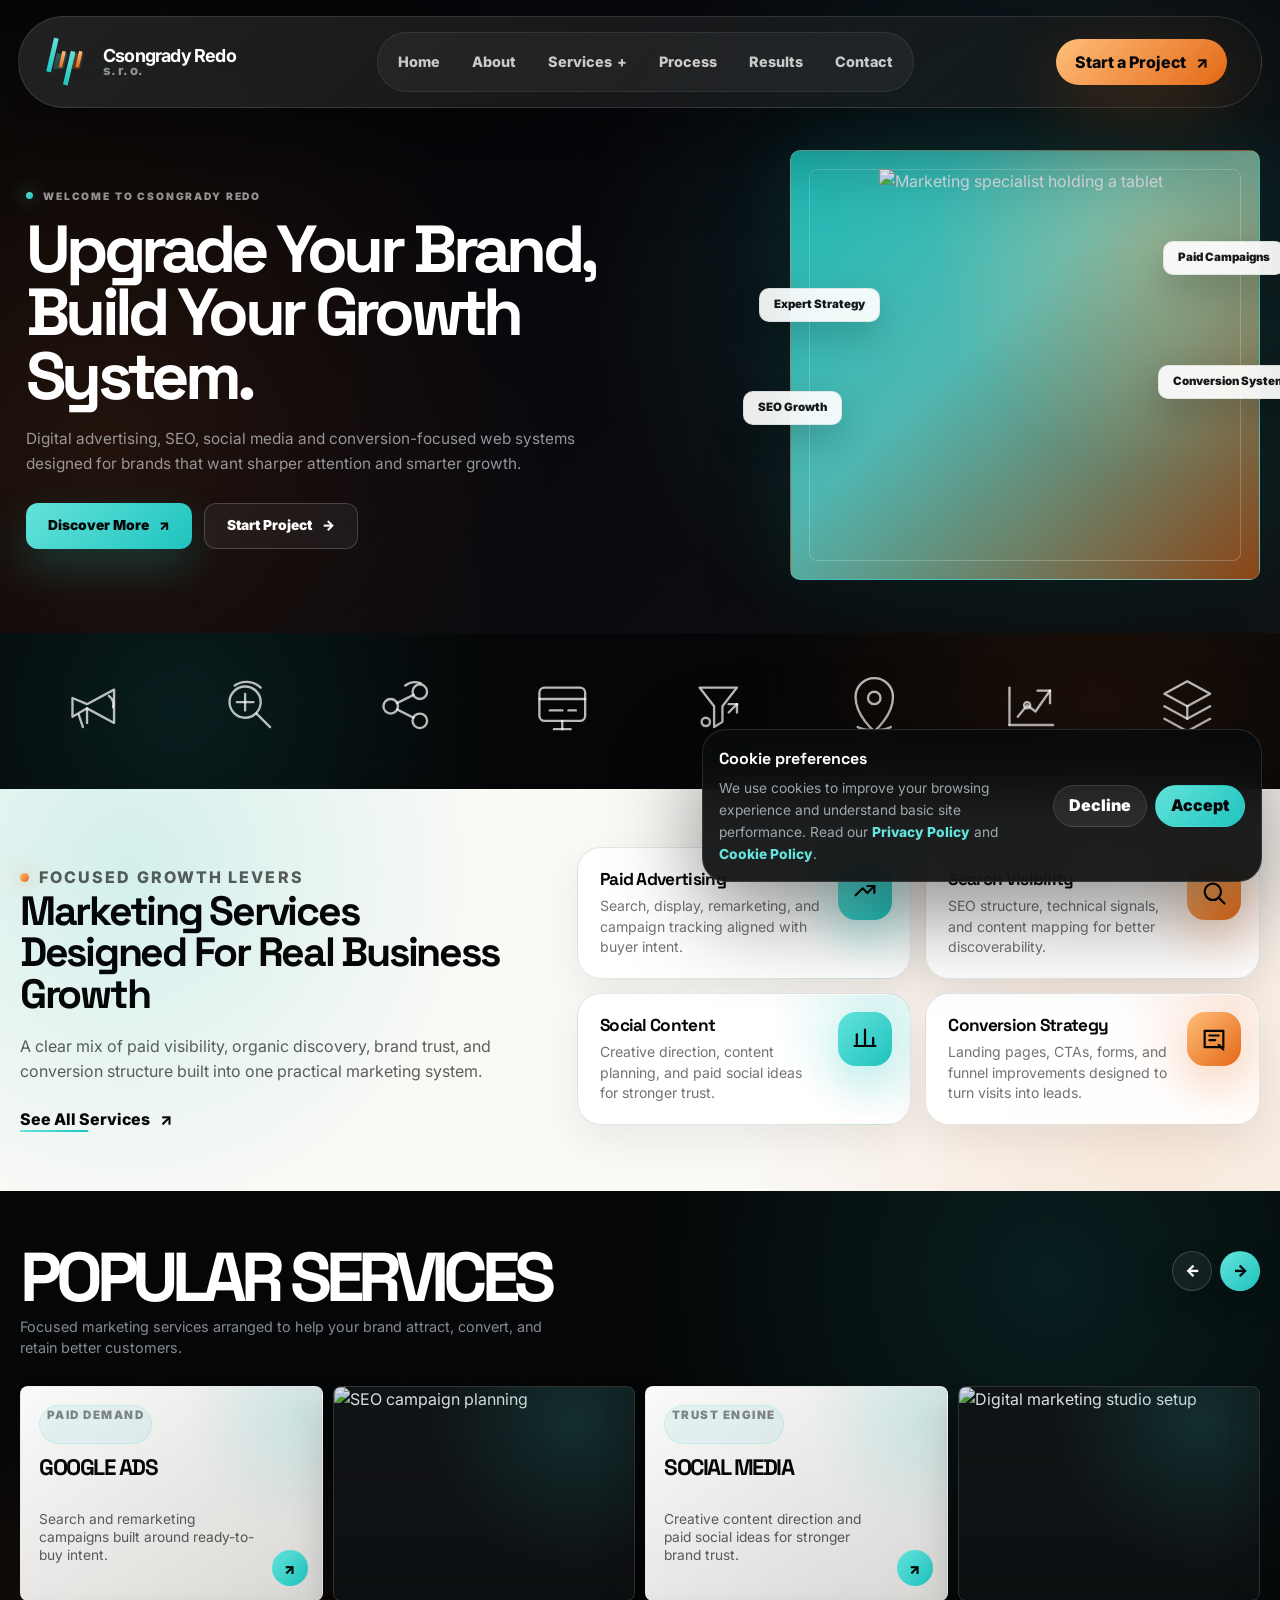
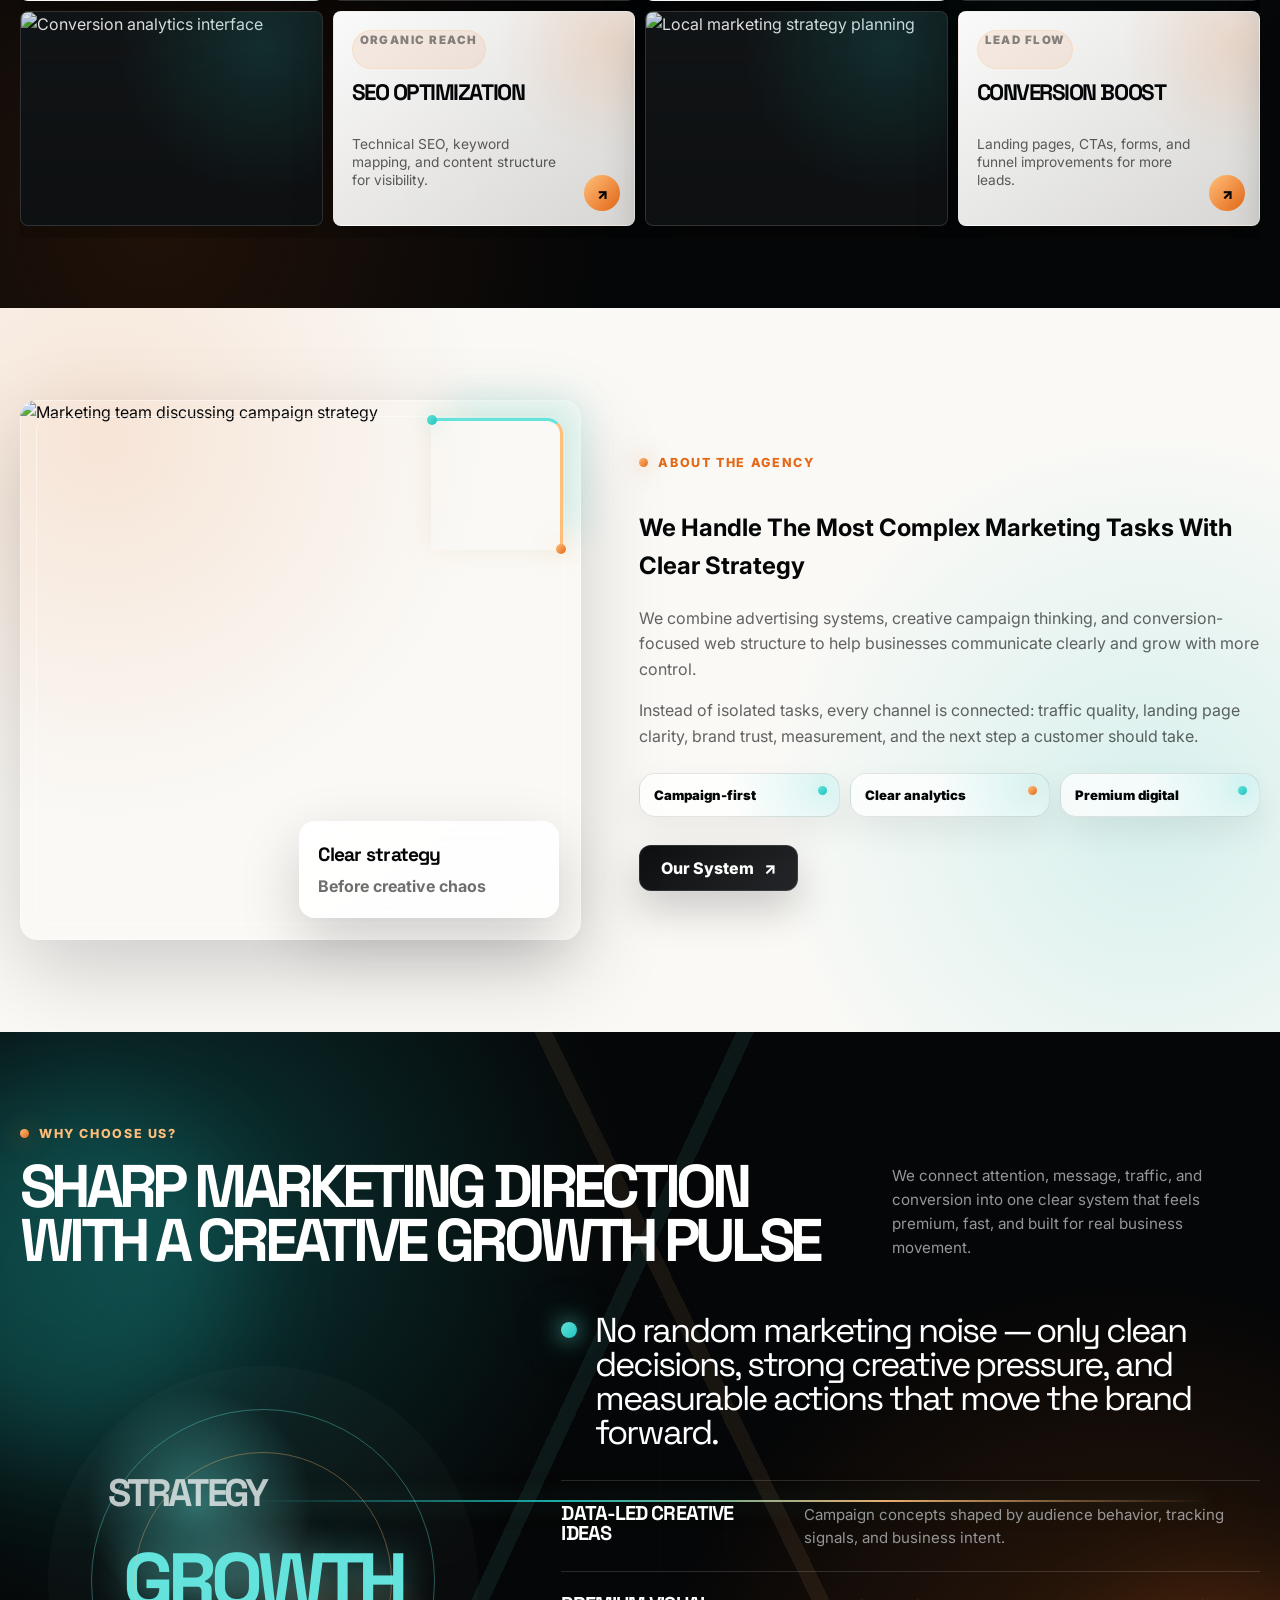
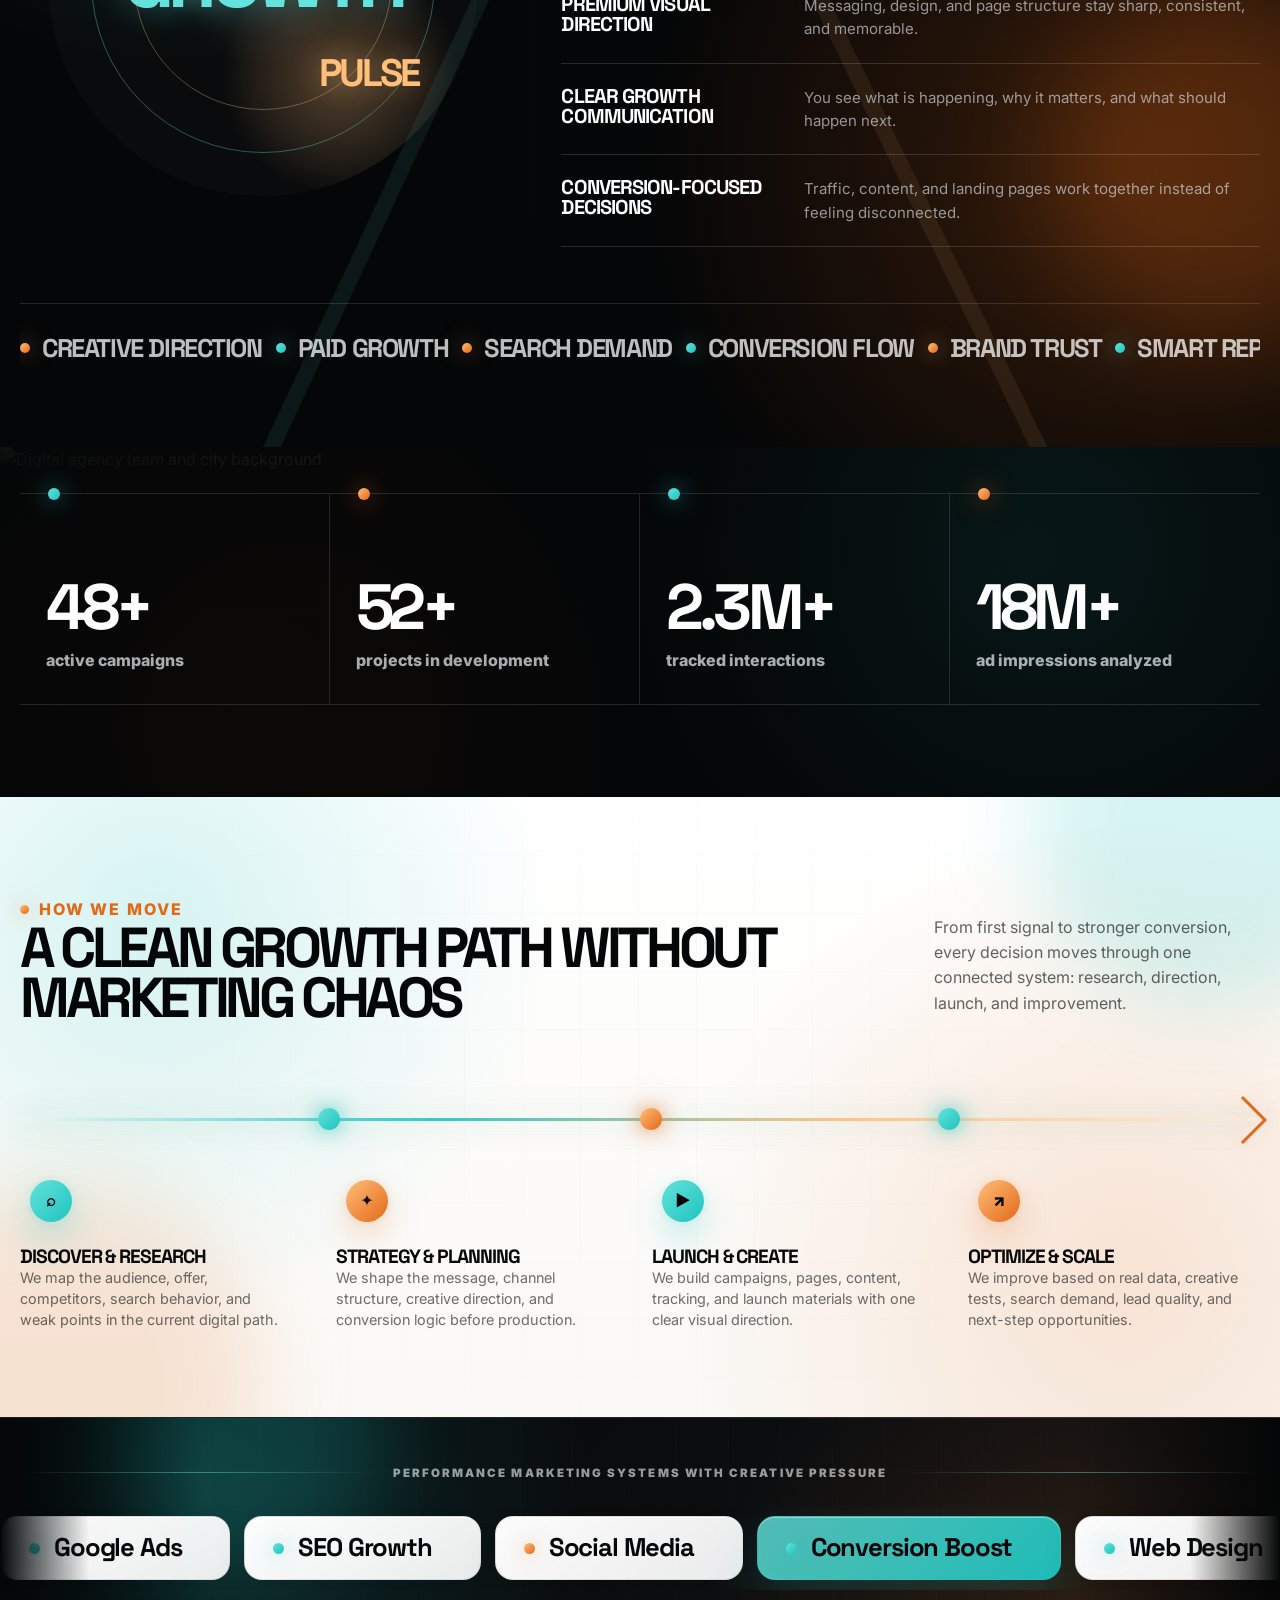
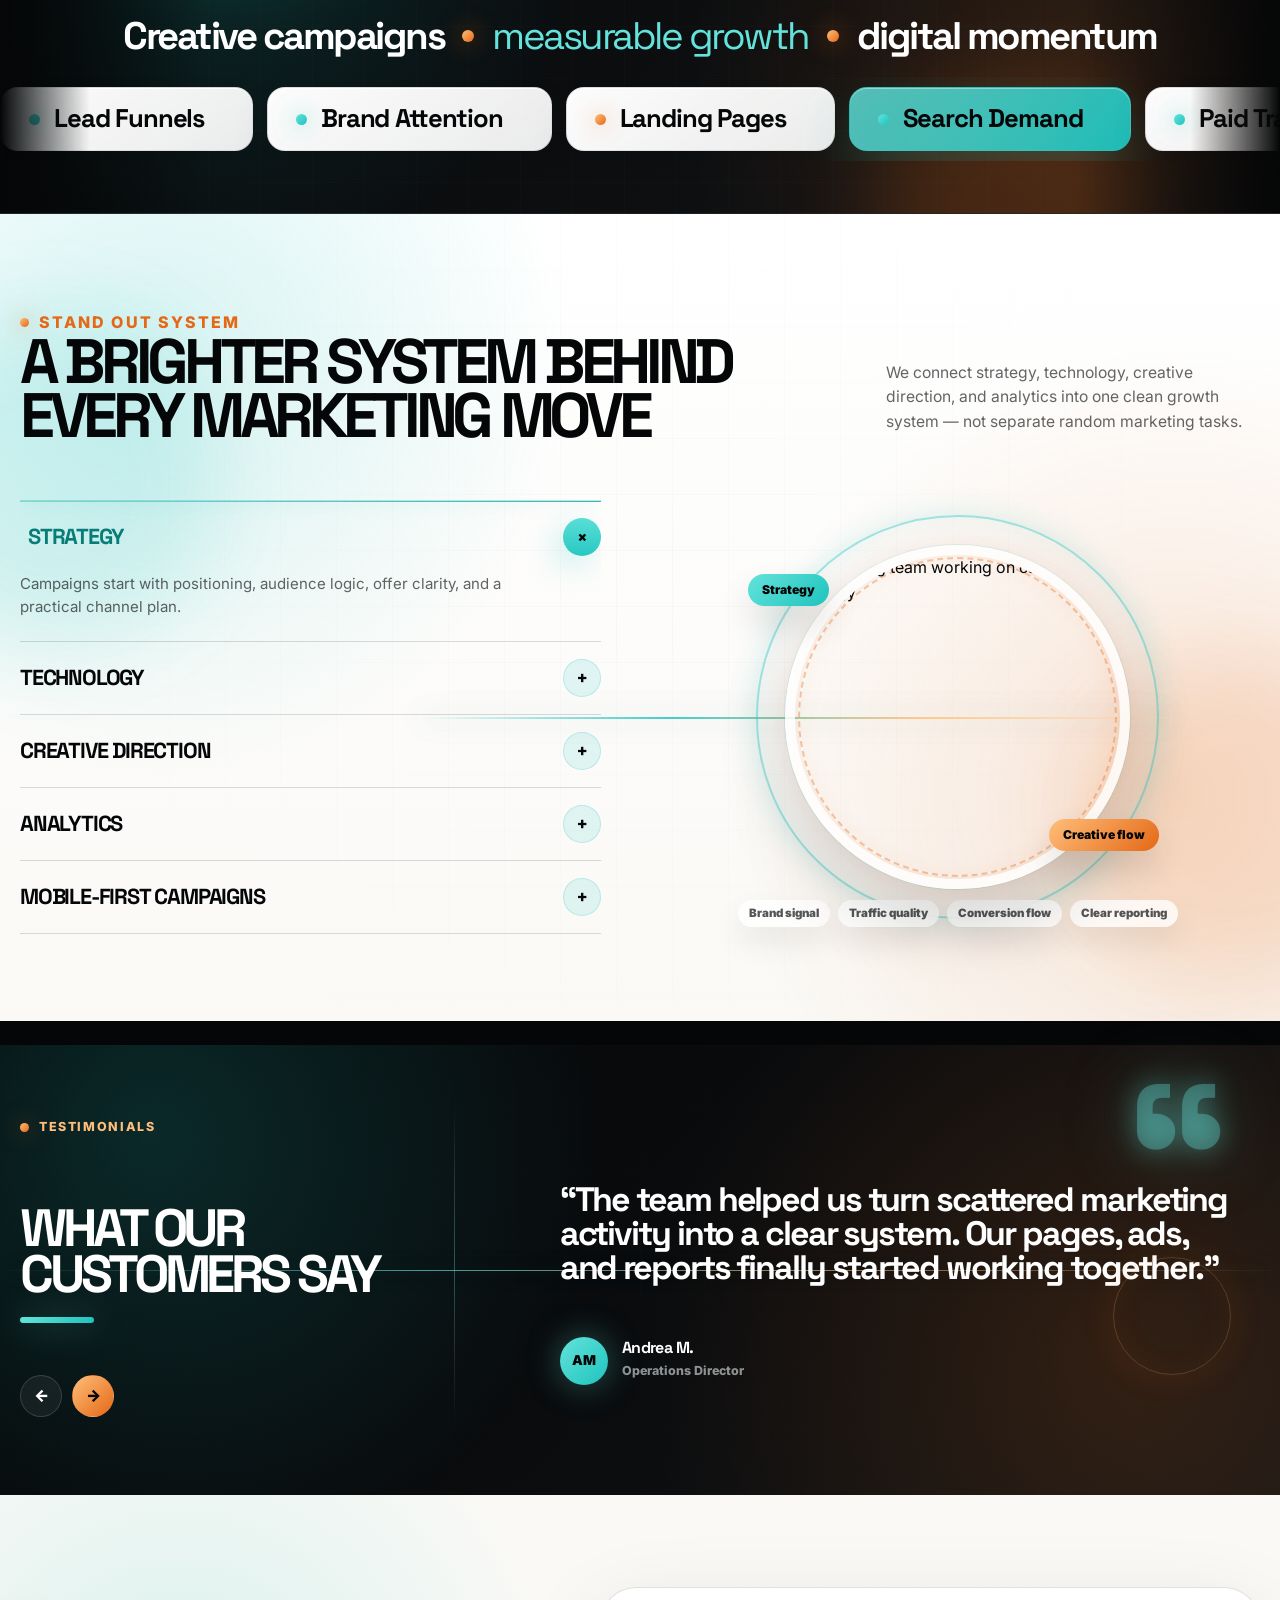
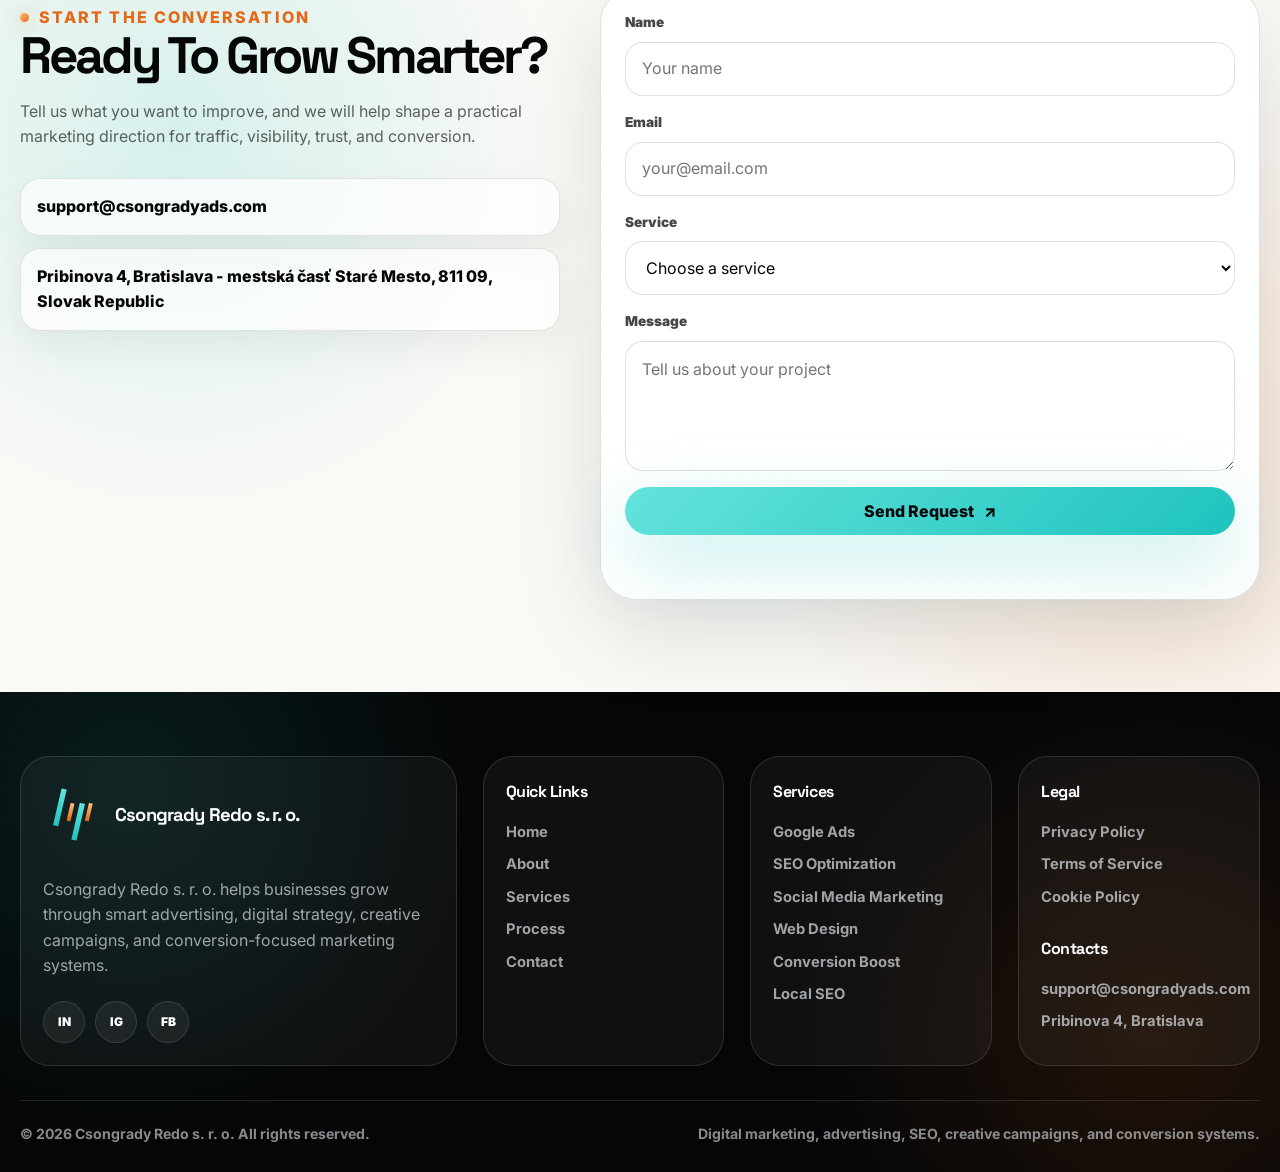
==== index.html @ 8fb8f72d "+" ====
<!DOCTYPE html>
<html lang="en">

<head>
    <meta charset="UTF-8" />
    <meta name="viewport" content="width=device-width, initial-scale=1.0" />

    <title>Csongrady Redo s. r. o. | Digital Marketing & Advertising Agency</title>

    <meta name="description"
        content="Csongrady Redo s. r. o. helps businesses grow through digital marketing, advertising, SEO, social media, web design, conversion optimization, and local SEO." />

    <link rel="icon" href="assets/icons/favicon.svg" type="image/svg+xml" />

    <link rel="preconnect" href="https://fonts.googleapis.com" />
    <link rel="preconnect" href="https://fonts.gstatic.com" crossorigin />
    <link
        href="https://fonts.googleapis.com/css2?family=Inter:wght@400;500;600;700;800&family=Space+Grotesk:wght@600;700&display=swap"
        rel="stylesheet" />

    <link rel="stylesheet" href="assets/css/home.css" />
    <script src="assets/js/home.js" defer></script>
</head>

<body>
    <a class="home-skip-link" href="#main-content">Skip to content</a>

    <header class="home-header" data-header>
        <div class="home-header__inner">
            <a class="home-logo" href="index.html" aria-label="Csongrady Redo home">
                <span class="home-logo__mark" aria-hidden="true">
                    <svg viewBox="0 0 260 260" fill="none" xmlns="http://www.w3.org/2000/svg">
                        <defs>
                            <linearGradient id="logoMintA" x1="0" y1="0" x2="0" y2="1">
                                <stop offset="0%" stop-color="#63E3DB" />
                                <stop offset="100%" stop-color="#1FC3BE" />
                            </linearGradient>
                            <linearGradient id="logoOrangeA" x1="0" y1="0" x2="0" y2="1">
                                <stop offset="0%" stop-color="#FFBE7A" />
                                <stop offset="100%" stop-color="#E46816" />
                            </linearGradient>
                            <linearGradient id="logoGlassMintA" x1="0" y1="0" x2="1" y2="1">
                                <stop offset="0%" stop-color="#63E3DB" stop-opacity="0.34" />
                                <stop offset="100%" stop-color="#1FC3BE" stop-opacity="0.12" />
                            </linearGradient>
                            <linearGradient id="logoGlassOrangeA" x1="0" y1="0" x2="1" y2="1">
                                <stop offset="0%" stop-color="#FFBE7A" stop-opacity="0.34" />
                                <stop offset="100%" stop-color="#E46816" stop-opacity="0.12" />
                            </linearGradient>
                        </defs>

                        <path d="M78 97H120L106 158H64L78 97Z" fill="url(#logoGlassMintA)" />
                        <path d="M142 97H184L170 158H128L142 97Z" fill="url(#logoGlassOrangeA)" />
                        <rect x="67" y="34" width="19" height="136" rx="2" fill="url(#logoMintA)"
                            transform="rotate(13 67 34)" />
                        <rect x="100" y="86" width="14" height="66" rx="2" fill="url(#logoOrangeA)"
                            transform="rotate(13 100 86)" />
                        <rect x="133" y="86" width="19" height="136" rx="2" fill="url(#logoMintA)"
                            transform="rotate(13 133 86)" />
                        <rect x="166" y="86" width="14" height="66" rx="2" fill="url(#logoOrangeA)"
                            transform="rotate(13 166 86)" />
                    </svg>
                </span>

                <span class="home-logo__text">
                    <strong>Csongrady Redo</strong>
                    <small>s. r. o.</small>
                </span>
            </a>

            <nav class="home-nav" aria-label="Main navigation">
                <a href="index.html">Home</a>
                <a href="#about">About</a>

                <div class="home-nav__dropdown" data-dropdown>
                    <a href="#services" class="home-nav__dropdown-link" aria-label="View services">
                        Services
                        <span aria-hidden="true">+</span>
                    </a>

                    <div class="home-nav__dropdown-menu" aria-label="Services submenu">
                        <a href="google-ads.html">Google Ads</a>
                        <a href="seo-optimization.html">SEO Optimization</a>
                        <a href="social-media-marketing.html">Social Media Marketing</a>
                        <a href="web-design.html">Web Design</a>
                        <a href="conversion-boost.html">Conversion Boost</a>
                        <a href="local-seo.html">Local SEO</a>
                    </div>
                </div>

                <a href="#process">Process</a>
                <a href="#results">Results</a>
                <a href="#contact">Contact</a>
            </nav>

            <a class="home-header__cta" href="#contact">
                Start a Project
                <span aria-hidden="true">↗</span>
            </a>

            <button class="home-burger" type="button" data-menu-open aria-label="Open mobile menu">
                <span></span>
                <span></span>
            </button>
        </div>
    </header>

    <div class="home-mobile-menu" data-mobile-menu aria-hidden="true">
        <div class="home-mobile-menu__panel">
            <div class="home-mobile-menu__top">
                <a class="home-mobile-logo" href="index.html" aria-label="Csongrady Redo home">
                    <span class="home-mobile-logo__mark" aria-hidden="true">
                        <svg viewBox="0 0 260 260" fill="none" xmlns="http://www.w3.org/2000/svg">
                            <defs>
                                <linearGradient id="mobileLogoMintA" x1="0" y1="0" x2="0" y2="1">
                                    <stop offset="0%" stop-color="#63E3DB" />
                                    <stop offset="100%" stop-color="#1FC3BE" />
                                </linearGradient>
                                <linearGradient id="mobileLogoOrangeA" x1="0" y1="0" x2="0" y2="1">
                                    <stop offset="0%" stop-color="#FFBE7A" />
                                    <stop offset="100%" stop-color="#E46816" />
                                </linearGradient>
                            </defs>
                            <rect x="67" y="34" width="19" height="136" rx="2" fill="url(#mobileLogoMintA)"
                                transform="rotate(13 67 34)" />
                            <rect x="100" y="86" width="14" height="66" rx="2" fill="url(#mobileLogoOrangeA)"
                                transform="rotate(13 100 86)" />
                            <rect x="133" y="86" width="19" height="136" rx="2" fill="url(#mobileLogoMintA)"
                                transform="rotate(13 133 86)" />
                            <rect x="166" y="86" width="14" height="66" rx="2" fill="url(#mobileLogoOrangeA)"
                                transform="rotate(13 166 86)" />
                        </svg>
                    </span>
                    <span>Csongrady Redo</span>
                </a>

                <button class="home-mobile-menu__close" type="button" data-menu-close aria-label="Close mobile menu">
                    <span></span>
                    <span></span>
                </button>
            </div>

            <div class="home-mobile-menu__grid">
                <nav class="home-mobile-menu__links" aria-label="Mobile navigation">
                    <a href="index.html">Home</a>
                    <a href="#about">About</a>
                    <a href="#services">Services</a>
                    <a href="#process">Process</a>
                    <a href="#results">Results</a>
                    <a href="#contact">Contact</a>
                </nav>

                <div class="home-mobile-menu__services">
                    <p>Services</p>
                    <a href="google-ads.html">Google Ads</a>
                    <a href="seo-optimization.html">SEO Optimization</a>
                    <a href="social-media-marketing.html">Social Media Marketing</a>
                    <a href="web-design.html">Web Design</a>
                    <a href="conversion-boost.html">Conversion Boost</a>
                    <a href="local-seo.html">Local SEO</a>
                </div>

                <div class="home-mobile-menu__contact">
                    <p>Contact</p>
                    <a href="mailto:support@csongradyads.com">support@csongradyads.com</a>
                    <a href="tel:+421900000000">+421 900 000 000</a>
                    <a href="https://www.google.com/maps/search/?api=1&query=Pribinova%204%2C%20Bratislava%2C%20811%2009%2C%20Slovak%20Republic"
                        target="_blank" rel="noopener noreferrer">
                        Pribinova 4, Bratislava
                    </a>
                </div>
            </div>

            <a class="home-mobile-menu__cta" href="#contact">
                Start a Project
                <span aria-hidden="true">↗</span>
            </a>
        </div>
    </div>

    <main id="main-content">
        <section class="home-hero" id="home" aria-labelledby="hero-title">
            <div class="home-container home-hero__grid">
                <div class="home-hero__content">
                    <p class="home-badge">
                        <span></span>
                        Welcome to Csongrady Redo
                    </p>

                    <h1 id="hero-title">
                        Upgrade Your Brand, Build Your Growth System.
                    </h1>

                    <p class="home-hero__text">
                        Digital advertising, SEO, social media and conversion-focused web systems
                        designed for brands that want sharper attention and smarter growth.
                    </p>

                    <div class="home-hero__actions">
                        <a class="home-btn home-btn--mint" href="#services">
                            Discover More
                            <span aria-hidden="true">↗</span>
                        </a>

                        <a class="home-btn home-btn--outline" href="#contact">
                            Start Project
                            <span aria-hidden="true">→</span>
                        </a>
                    </div>
                </div>

                <div class="home-hero__visual" aria-label="Digital marketing specialist visual">
                    <div class="home-hero__image-card">
                        <img class="home-hero__image" src="assets/images/home/hero-marketer.jpg"
                            alt="Marketing specialist holding a tablet" />

                        <div class="home-floating-card home-floating-card--growth" data-float-card>
                            Expert Strategy
                        </div>

                        <div class="home-floating-card home-floating-card--roas" data-float-card>
                            Paid Campaigns
                        </div>

                        <div class="home-floating-card home-floating-card--mentors" data-float-card>
                            SEO Growth
                        </div>

                        <div class="home-floating-card home-floating-card--learning" data-float-card>
                            Conversion System
                        </div>
                    </div>
                </div>
            </div>
        </section>

        <section class="home-icon-strip" aria-label="Digital marketing directions">
            <div class="home-container">
                <div class="home-icon-strip__grid">
                    <a class="home-icon-card" href="google-ads.html" aria-label="Google Ads">
                        <svg viewBox="0 0 64 64" aria-hidden="true">
                            <path d="M12 42V24l14 6 26-14v32L26 34 12 42Z" />
                            <path d="M26 34v14" />
                            <path d="M18 40l4 12" />
                            <path d="M47 22c4 3 5 7 4 11" />
                        </svg>
                    </a>
        
                    <a class="home-icon-card" href="seo-optimization.html" aria-label="SEO Optimization">
                        <svg viewBox="0 0 64 64" aria-hidden="true">
                            <circle cx="28" cy="28" r="15" />
                            <path d="M39 39l13 13" />
                            <path d="M20 28h16" />
                            <path d="M28 20v16" />
                            <path d="M18 12c7-5 18-5 25 2" />
                        </svg>
                    </a>
        
                    <a class="home-icon-card" href="social-media-marketing.html" aria-label="Social Media Marketing">
                        <svg viewBox="0 0 64 64" aria-hidden="true">
                            <circle cx="18" cy="32" r="7" />
                            <circle cx="46" cy="18" r="7" />
                            <circle cx="46" cy="46" r="7" />
                            <path d="M24 29l16-8" />
                            <path d="M24 35l16 8" />
                            <path d="M32 12c4-3 10-4 15-2" />
                        </svg>
                    </a>
        
                    <a class="home-icon-card" href="web-design.html" aria-label="Web Design">
                        <svg viewBox="0 0 64 64" aria-hidden="true">
                            <rect x="10" y="14" width="44" height="32" rx="5" />
                            <path d="M10 25h44" />
                            <path d="M20 36h12" />
                            <path d="M38 36h7" />
                            <path d="M24 54h16" />
                            <path d="M32 46v8" />
                        </svg>
                    </a>
        
                    <a class="home-icon-card" href="conversion-boost.html" aria-label="Conversion Boost">
                        <svg viewBox="0 0 64 64" aria-hidden="true">
                            <path d="M14 14h36L36 32v15l-8 5V32L14 14Z" />
                            <path d="M42 38l8-8" />
                            <path d="M50 30v8" />
                            <path d="M50 30h-8" />
                            <circle cx="20" cy="47" r="4" />
                        </svg>
                    </a>
        
                    <a class="home-icon-card" href="local-seo.html" aria-label="Local SEO">
                        <svg viewBox="0 0 64 64" aria-hidden="true">
                            <path d="M32 56s18-15 18-33a18 18 0 0 0-36 0c0 18 18 33 18 33Z" />
                            <circle cx="32" cy="24" r="6" />
                            <path d="M16 52c7 4 25 4 32 0" />
                        </svg>
                    </a>
        
                    <a class="home-icon-card" href="#results" aria-label="Analytics">
                        <svg viewBox="0 0 64 64" aria-hidden="true">
                            <path d="M12 50V14" />
                            <path d="M12 50h42" />
                            <path d="M20 42l9-11 8 6 14-20" />
                            <path d="M51 17v12" />
                            <path d="M51 17H39" />
                            <circle cx="29" cy="31" r="3" />
                        </svg>
                    </a>
        
                    <a class="home-icon-card" href="#process" aria-label="Strategy">
                        <svg viewBox="0 0 64 64" aria-hidden="true">
                            <path d="M32 8l22 12-22 12L10 20 32 8Z" />
                            <path d="M10 32l22 12 22-12" />
                            <path d="M10 44l22 12 22-12" />
                            <path d="M32 32v12" />
                        </svg>
                    </a>
                </div>
            </div>
        </section>

        <section class="home-services-intro" aria-labelledby="services-intro-title">
            <div class="home-container home-services-intro__grid">
                <div class="home-section-heading">
                    <p class="home-kicker">Focused growth levers</p>
                    <h2 id="services-intro-title">
                        Marketing Services Designed For Real Business Growth
                    </h2>
                    <p>
                        A clear mix of paid visibility, organic discovery, brand trust, and conversion structure
                        built into one practical marketing system.
                    </p>

                    <a class="home-text-link" href="#services">
                        See All Services
                        <span aria-hidden="true">↗</span>
                    </a>
                </div>

                <div class="home-services-intro__items">
                    <article class="home-intro-item">
                        <span class="home-line-icon" aria-hidden="true">
                            <svg viewBox="0 0 24 24">
                                <path d="M4 14L10 8L14 12L20 6" />
                                <path d="M20 6V12" />
                                <path d="M20 6H14" />
                            </svg>
                        </span>
                        <h3>Paid Advertising</h3>
                        <p>Search, display, remarketing, and campaign tracking aligned with buyer intent.</p>
                    </article>

                    <article class="home-intro-item">
                        <span class="home-line-icon" aria-hidden="true">
                            <svg viewBox="0 0 24 24">
                                <circle cx="11" cy="11" r="7" />
                                <path d="M16.5 16.5L21 21" />
                            </svg>
                        </span>
                        <h3>Search Visibility</h3>
                        <p>SEO structure, technical signals, and content mapping for better discoverability.</p>
                    </article>

                    <article class="home-intro-item">
                        <span class="home-line-icon" aria-hidden="true">
                            <svg viewBox="0 0 24 24">
                                <path d="M5 18V8" />
                                <path d="M12 18V4" />
                                <path d="M19 18V11" />
                                <path d="M3 18H21" />
                            </svg>
                        </span>
                        <h3>Social Content</h3>
                        <p>Creative direction, content planning, and paid social ideas for stronger trust.</p>
                    </article>

                    <article class="home-intro-item">
                        <span class="home-line-icon" aria-hidden="true">
                            <svg viewBox="0 0 24 24">
                                <path d="M4 5H20V19H4V5Z" />
                                <path d="M8 9H16" />
                                <path d="M8 13H13" />
                                <path d="M16 17L20 21" />
                            </svg>
                        </span>
                        <h3>Conversion Strategy</h3>
                        <p>Landing pages, CTAs, forms, and funnel improvements designed to turn visits into leads.</p>
                    </article>
                </div>
            </div>
        </section>

<section class="home-popular-services" id="services" aria-labelledby="popular-services-title">
    <div class="home-container">
        <div class="home-popular-services__top">
            <div class="home-section-heading">
                <h2 id="popular-services-title">Popular Services</h2>
                <p>
                    Focused marketing services arranged to help your brand attract, convert,
                    and retain better customers.
                </p>
            </div>

        <div class="home-round-actions">
            <button class="home-popular-nav home-popular-nav--prev" type="button" data-popular-prev
                aria-label="Previous services">
                ←
            </button>
        
            <button class="home-popular-nav home-popular-nav--next" type="button" data-popular-next aria-label="Next services">
                →
            </button>
        </div>
        </div>

    <div class="home-popular-viewport" data-popular-slider>
            <div class="home-popular-track" data-popular-track data-original-cards="8">
                <div class="home-popular-set">
                    <a class="home-popular-card home-popular-card--text" href="google-ads.html">
                        <span>Paid Demand</span>
                        <h3>Google Ads</h3>
                        <p>Search and remarketing campaigns built around ready-to-buy intent.</p>
                        <em>↗</em>
                    </a>

                    <a class="home-popular-card home-popular-card--image" href="seo-optimization.html">
                        <img src="assets/images/home/services-google-ads.jpg" alt="SEO campaign planning" />
                    </a>

                    <a class="home-popular-card home-popular-card--text" href="social-media-marketing.html">
                        <span>Trust Engine</span>
                        <h3>Social Media</h3>
                        <p>Creative content direction and paid social ideas for stronger brand trust.</p>
                        <em>↗</em>
                    </a>

                    <a class="home-popular-card home-popular-card--image" href="web-design.html">
                        <img src="assets/images/home/services-social.jpg" alt="Digital marketing studio setup" />
                    </a>

                    <a class="home-popular-card home-popular-card--image" href="conversion-boost.html">
                        <img src="assets/images/home/services-web.jpg" alt="Conversion analytics interface" />
                    </a>

                    <a class="home-popular-card home-popular-card--text home-popular-card--orange"
                        href="seo-optimization.html">
                        <span>Organic Reach</span>
                        <h3>SEO Optimization</h3>
                        <p>Technical SEO, keyword mapping, and content structure for visibility.</p>
                        <em>↗</em>
                    </a>

                    <a class="home-popular-card home-popular-card--image" href="local-seo.html">
                        <img src="assets/images/home/services-google-ads.jpg" alt="Local marketing strategy planning" />
                    </a>

                    <a class="home-popular-card home-popular-card--text home-popular-card--orange"
                        href="conversion-boost.html">
                        <span>Lead Flow</span>
                        <h3>Conversion Boost</h3>
                        <p>Landing pages, CTAs, forms, and funnel improvements for more leads.</p>
                        <em>↗</em>
                    </a>
                </div>

                <div class="home-popular-set" aria-hidden="true">
                    <a class="home-popular-card home-popular-card--text" href="google-ads.html" tabindex="-1">
                        <span>Paid Demand</span>
                        <h3>Google Ads</h3>
                        <p>Search and remarketing campaigns built around ready-to-buy intent.</p>
                        <em>↗</em>
                    </a>

                    <a class="home-popular-card home-popular-card--image" href="seo-optimization.html" tabindex="-1">
                        <img src="assets/images/home/services-google-ads.jpg" alt="" />
                    </a>

                    <a class="home-popular-card home-popular-card--text" href="social-media-marketing.html"
                        tabindex="-1">
                        <span>Trust Engine</span>
                        <h3>Social Media</h3>
                        <p>Creative content direction and paid social ideas for stronger brand trust.</p>
                        <em>↗</em>
                    </a>

                    <a class="home-popular-card home-popular-card--image" href="web-design.html" tabindex="-1">
                        <img src="assets/images/home/services-social.jpg" alt="" />
                    </a>

                    <a class="home-popular-card home-popular-card--image" href="conversion-boost.html" tabindex="-1">
                        <img src="assets/images/home/services-web.jpg" alt="" />
                    </a>

                    <a class="home-popular-card home-popular-card--text home-popular-card--orange"
                        href="seo-optimization.html" tabindex="-1">
                        <span>Organic Reach</span>
                        <h3>SEO Optimization</h3>
                        <p>Technical SEO, keyword mapping, and content structure for visibility.</p>
                        <em>↗</em>
                    </a>

                    <a class="home-popular-card home-popular-card--image" href="local-seo.html" tabindex="-1">
                        <img src="assets/images/home/services-google-ads.jpg" alt="" />
                    </a>

                    <a class="home-popular-card home-popular-card--text home-popular-card--orange"
                        href="conversion-boost.html" tabindex="-1">
                        <span>Lead Flow</span>
                        <h3>Conversion Boost</h3>
                        <p>Landing pages, CTAs, forms, and funnel improvements for more leads.</p>
                        <em>↗</em>
                    </a>
                </div>
            </div>
        </div>
    </div>
</section>

        <section class="home-about" id="about" aria-labelledby="about-title">
            <div class="home-container home-about__grid">
                <div class="home-about__visual">
                    <span class="home-about__line" aria-hidden="true"></span>
                    <img src="assets/images/home/about-team.jpg" alt="Marketing team discussing campaign strategy" />

                    <div class="home-about__badge">
                        <strong>Clear strategy</strong>
                        <span>Before creative chaos</span>
                    </div>
                </div>

                <div class="home-about__content">
                    <p class="home-kicker">About the agency</p>
                    <h2 id="about-title">
                        We Handle The Most Complex Marketing Tasks With Clear Strategy
                    </h2>

                    <p>
                        We combine advertising systems, creative campaign thinking, and conversion-focused
                        web structure to help businesses communicate clearly and grow with more control.
                    </p>

                    <p>
                        Instead of isolated tasks, every channel is connected: traffic quality, landing page clarity,
                        brand trust, measurement, and the next step a customer should take.
                    </p>

                    <div class="home-about__benefits">
                        <span>Campaign-first</span>
                        <span>Clear analytics</span>
                        <span>Premium digital</span>
                    </div>

                <a class="home-btn home-btn--dark" href="#system">
                    Our System
                    <span aria-hidden="true">↗</span>
                </a>
                </div>
            </div>
        </section>

    <section class="home-why home-why--signal" aria-labelledby="why-title">
        <div class="home-why-signal__glow home-why-signal__glow--mint" aria-hidden="true"></div>
        <div class="home-why-signal__glow home-why-signal__glow--orange" aria-hidden="true"></div>
    
        <div class="home-container">
            <div class="home-why-signal__top">
                <div>
                    <p class="home-kicker">Why Choose Us?</p>
                    <h2 id="why-title">
                        Sharp Marketing Direction With A Creative Growth Pulse
                    </h2>
                </div>
    
                <p>
                    We connect attention, message, traffic, and conversion into one clear system
                    that feels premium, fast, and built for real business movement.
                </p>
            </div>
    
            <div class="home-why-signal__stage">
                <div class="home-why-signal__core" aria-hidden="true">
                    <span>Strategy</span>
                    <strong>Growth</strong>
                    <em>Pulse</em>
                </div>
    
                <div class="home-why-signal__content">
                    <div class="home-why-signal__statement">
                        <span></span>
                        <p>
                            No random marketing noise — only clean decisions, strong creative pressure,
                            and measurable actions that move the brand forward.
                        </p>
                    </div>
    
                    <ul class="home-why-signal__list">
                        <li>
                            <strong>Data-led creative ideas</strong>
                            <p>Campaign concepts shaped by audience behavior, tracking signals, and business intent.</p>
                        </li>
    
                        <li>
                            <strong>Premium visual direction</strong>
                            <p>Messaging, design, and page structure stay sharp, consistent, and memorable.</p>
                        </li>
    
                        <li>
                            <strong>Clear growth communication</strong>
                            <p>You see what is happening, why it matters, and what should happen next.</p>
                        </li>
    
                        <li>
                            <strong>Conversion-focused decisions</strong>
                            <p>Traffic, content, and landing pages work together instead of feeling disconnected.</p>
                        </li>
                    </ul>
                </div>
            </div>
    
            <div class="home-why-signal__marquee" aria-hidden="true">
                <div>
                    <span>Creative Direction</span>
                    <span>Paid Growth</span>
                    <span>Search Demand</span>
                    <span>Conversion Flow</span>
                    <span>Brand Trust</span>
                    <span>Smart Reporting</span>
                    <span>Creative Direction</span>
                    <span>Paid Growth</span>
                    <span>Search Demand</span>
                    <span>Conversion Flow</span>
                    <span>Brand Trust</span>
                    <span>Smart Reporting</span>
                </div>
            </div>
        </div>
    </section>

        <section class="home-stats" id="results" aria-labelledby="stats-title">
            <img src="assets/images/home/stats-bg.jpg" alt="Digital agency team and city background" />

            <div class="home-stats__overlay"></div>

            <div class="home-container">
                <div class="home-stats__grid" data-counter-section>
                    <article class="home-stat">
                        <span></span>
                        <strong data-counter data-target="48" data-suffix="+">0</strong>
                        <p>active campaigns</p>
                    </article>

                    <article class="home-stat">
                        <span></span>
                        <strong data-counter data-target="52" data-suffix="+">0</strong>
                        <p>projects in development</p>
                    </article>

                    <article class="home-stat">
                        <span></span>
                        <strong data-counter data-target="2.3" data-suffix="M+">0</strong>
                        <p>tracked interactions</p>
                    </article>

                    <article class="home-stat">
                        <span></span>
                        <strong data-counter data-target="18" data-suffix="M+">0</strong>
                        <p>ad impressions analyzed</p>
                    </article>
                </div>
            </div>
        </section>

<section class="home-process home-process--flow" id="process" aria-labelledby="process-title">
    <div class="home-process-flow__bg" aria-hidden="true"></div>

    <div class="home-container">
        <div class="home-process-flow__top">
            <div class="home-section-heading">
                <p class="home-kicker">How we move</p>
                <h2 id="process-title">A Clean Growth Path Without Marketing Chaos</h2>
            </div>

            <p class="home-process-flow__lead">
                From first signal to stronger conversion, every decision moves through one connected system:
                research, direction, launch, and improvement.
            </p>
        </div>

        <div class="home-process-flow__line" aria-hidden="true">
            <span></span>
            <span></span>
            <span></span>
        </div>

        <div class="home-process-flow__steps">
            <article class="home-process-flow__step">
                <div class="home-process-flow__marker">
                    <span>⌕</span>
                </div>

                <div>
                    <h3>Discover & Research</h3>
                    <p>We map the audience, offer, competitors, search behavior, and weak points in the current digital
                        path.</p>
                </div>
            </article>

            <article class="home-process-flow__step">
                <div class="home-process-flow__marker">
                    <span>✦</span>
                </div>

                <div>
                    <h3>Strategy & Planning</h3>
                    <p>We shape the message, channel structure, creative direction, and conversion logic before
                        production.</p>
                </div>
            </article>

            <article class="home-process-flow__step">
                <div class="home-process-flow__marker">
                    <span>▶</span>
                </div>

                <div>
                    <h3>Launch & Create</h3>
                    <p>We build campaigns, pages, content, tracking, and launch materials with one clear visual
                        direction.</p>
                </div>
            </article>

            <article class="home-process-flow__step">
                <div class="home-process-flow__marker">
                    <span>↗</span>
                </div>

                <div>
                    <h3>Optimize & Scale</h3>
                    <p>We improve based on real data, creative tests, search demand, lead quality, and next-step
                        opportunities.</p>
                </div>
            </article>
        </div>
    </div>
</section>

        <section class="home-marquee-section" aria-label="Marketing capabilities">
            <div class="home-marquee-section__glow home-marquee-section__glow--mint" aria-hidden="true"></div>
            <div class="home-marquee-section__glow home-marquee-section__glow--orange" aria-hidden="true"></div>
        
            <div class="home-marquee-section__top">
                <span></span>
                <p>Performance marketing systems with creative pressure</p>
                <span></span>
            </div>
        
            <div class="home-marquee home-marquee--primary">
                <div class="home-marquee__track">
                    <div class="home-marquee__group">
                        <a href="google-ads.html">Google Ads</a>
                        <a href="seo-optimization.html">SEO Growth</a>
                        <a href="social-media-marketing.html">Social Media</a>
                        <a href="conversion-boost.html">Conversion Boost</a>
                        <a href="web-design.html">Web Design</a>
                        <a href="local-seo.html">Local Visibility</a>
                        <a href="#process">Campaign Strategy</a>
                        <a href="#results">Analytics</a>
                    </div>
        
                    <div class="home-marquee__group" aria-hidden="true">
                        <a href="google-ads.html" tabindex="-1">Google Ads</a>
                        <a href="seo-optimization.html" tabindex="-1">SEO Growth</a>
                        <a href="social-media-marketing.html" tabindex="-1">Social Media</a>
                        <a href="conversion-boost.html" tabindex="-1">Conversion Boost</a>
                        <a href="web-design.html" tabindex="-1">Web Design</a>
                        <a href="local-seo.html" tabindex="-1">Local Visibility</a>
                        <a href="#process" tabindex="-1">Campaign Strategy</a>
                        <a href="#results" tabindex="-1">Analytics</a>
                    </div>
                </div>
            </div>
        
            <div class="home-marquee-section__statement">
                <strong>Creative campaigns</strong>
                <span></span>
                <em>measurable growth</em>
                <span></span>
                <strong>digital momentum</strong>
            </div>
        
            <div class="home-marquee home-marquee--secondary">
                <div class="home-marquee__track">
                    <div class="home-marquee__group">
                        <a href="conversion-boost.html">Lead Funnels</a>
                        <a href="social-media-marketing.html">Brand Attention</a>
                        <a href="web-design.html">Landing Pages</a>
                        <a href="seo-optimization.html">Search Demand</a>
                        <a href="google-ads.html">Paid Traffic</a>
                        <a href="#results">Smart Reporting</a>
                        <a href="#services">Audience Testing</a>
                        <a href="#contact">Sales Clarity</a>
                    </div>
        
                    <div class="home-marquee__group" aria-hidden="true">
                        <a href="conversion-boost.html" tabindex="-1">Lead Funnels</a>
                        <a href="social-media-marketing.html" tabindex="-1">Brand Attention</a>
                        <a href="web-design.html" tabindex="-1">Landing Pages</a>
                        <a href="seo-optimization.html" tabindex="-1">Search Demand</a>
                        <a href="google-ads.html" tabindex="-1">Paid Traffic</a>
                        <a href="#results" tabindex="-1">Smart Reporting</a>
                        <a href="#services" tabindex="-1">Audience Testing</a>
                        <a href="#contact" tabindex="-1">Sales Clarity</a>
                    </div>
                </div>
            </div>
        </section>


        <!-- <section class="home-promo" aria-labelledby="promo-title">
            <div class="home-container home-promo__grid">
                <div class="home-promo__person">
                    <img src="assets/images/home/promo-person.jpg"
                        alt="Marketing strategist beside campaign dashboard" />
                    <span class="home-promo__bubble home-promo__bubble--mint" aria-hidden="true"></span>
                    <span class="home-promo__bubble home-promo__bubble--orange" aria-hidden="true"></span>
                </div>

                <div class="home-promo__content">
                    <p class="home-kicker">Campaign system</p>
                    <h2 id="promo-title">Meet The Campaign System Built For Modern Growth</h2>
                    <p>
                        A structured approach that connects traffic, message, page experience,
                        data signals, and follow-up decisions into one growth-focused system.
                    </p>

                    <div class="home-promo__note">
                        <strong>900K+</strong>
                        <span>happy interactions shaped through better campaign journeys</span>
                    </div>
                </div>

                <div class="home-promo__dashboard">
                    <div class="home-promo__dashboard-top">
                        <span>Budget flow</span>
                        <strong>€24.8K</strong>
                    </div>

                    <div class="home-promo__chart" aria-hidden="true">
                        <span></span>
                        <span></span>
                        <span></span>
                        <span></span>
                        <span></span>
                    </div>

                    <div class="home-promo__metrics">
                        <div>
                            <small>Leads</small>
                            <strong>4,280</strong>
                        </div>

                        <div>
                            <small>ROAS</small>
                            <strong>5.2x</strong>
                        </div>
                    </div>
                </div>
            </div>
        </section> -->

<section class="home-standout home-standout--system" id="system" aria-labelledby="standout-title">
    <div class="home-standout-system__glow home-standout-system__glow--mint" aria-hidden="true"></div>
    <div class="home-standout-system__glow home-standout-system__glow--orange" aria-hidden="true"></div>

    <div class="home-container">
        <div class="home-standout-system__top">
            <div class="home-section-heading">
                <p class="home-kicker">Stand out system</p>
                <h2 id="standout-title">A Brighter System Behind Every Marketing Move</h2>
            </div>

            <p>
                We connect strategy, technology, creative direction, and analytics into one clean
                growth system — not separate random marketing tasks.
            </p>
        </div>

        <div class="home-standout-system__grid">
            <div class="home-standout__accordion" data-standout-accordion>
                <article class="home-standout-item is-active">
                    <button type="button" aria-expanded="true">
                        <span>Strategy</span>
                        <strong>+</strong>
                    </button>

                    <div class="home-standout-item__content">
                        <p>
                            Campaigns start with positioning, audience logic, offer clarity,
                            and a practical channel plan.
                        </p>
                    </div>
                </article>

                <article class="home-standout-item">
                    <button type="button" aria-expanded="false">
                        <span>Technology</span>
                        <strong>+</strong>
                    </button>

                    <div class="home-standout-item__content">
                        <p>
                            Tracking, landing page structure, analytics, and clean implementation
                            support sharper decisions.
                        </p>
                    </div>
                </article>

                <article class="home-standout-item">
                    <button type="button" aria-expanded="false">
                        <span>Creative Direction</span>
                        <strong>+</strong>
                    </button>

                    <div class="home-standout-item__content">
                        <p>
                            Design and messaging are shaped to feel modern, premium, recognizable,
                            and easy to understand.
                        </p>
                    </div>
                </article>

                <article class="home-standout-item">
                    <button type="button" aria-expanded="false">
                        <span>Analytics</span>
                        <strong>+</strong>
                    </button>

                    <div class="home-standout-item__content">
                        <p>
                            Reporting focuses on useful signals: lead quality, conversion behavior,
                            visibility, and campaign momentum.
                        </p>
                    </div>
                </article>

                <article class="home-standout-item">
                    <button type="button" aria-expanded="false">
                        <span>Mobile-first Campaigns</span>
                        <strong>+</strong>
                    </button>

                    <div class="home-standout-item__content">
                        <p>
                            Layouts, CTAs, forms, and ad journeys are planned for real mobile behavior,
                            not just desktop mockups.
                        </p>
                    </div>
                </article>
            </div>

    <div class="home-standout-system__visual" aria-hidden="true">
        <div class="home-standout-system__photo-wrap">
            <span class="home-standout-system__ring home-standout-system__ring--mint"></span>
            <span class="home-standout-system__ring home-standout-system__ring--orange"></span>
    
            <img class="home-standout-system__photo" src="assets/images/home/about-team.jpg"
                alt="Marketing team working on campaign strategy" />
    
            <div class="home-standout-system__photo-badge home-standout-system__photo-badge--mint">
                Strategy
            </div>
    
            <div class="home-standout-system__photo-badge home-standout-system__photo-badge--orange">
                Creative flow
            </div>
        </div>
    
        <div class="home-standout-system__rail">
            <span>Brand signal</span>
            <span>Traffic quality</span>
            <span>Conversion flow</span>
            <span>Clear reporting</span>
        </div>
    </div>
        </div>
    </div>
</section>

        <section class="home-testimonials" aria-labelledby="testimonials-title">
            <div class="home-container home-testimonials__grid">
                <div class="home-testimonials__heading">
                    <p class="home-kicker">Testimonials</p>
                    <h2 id="testimonials-title">What Our Customers Say</h2>

                    <div class="home-testimonials__controls">
                        <button type="button" data-testimonial-prev aria-label="Previous testimonial">←</button>
                        <button type="button" data-testimonial-next aria-label="Next testimonial">→</button>
                    </div>
                </div>

                <div class="home-testimonials__slider" data-testimonial-slider>
                    <article class="home-testimonial is-active">
                        <p>
                            “The team helped us turn scattered marketing activity into a clear system.
                            Our pages, ads, and reports finally started working together.”
                        </p>

                        <div class="home-testimonial__person">
                            <span aria-hidden="true">AM</span>
                            <div>
                                <strong>Andrea M.</strong>
                                <small>Operations Director</small>
                            </div>
                        </div>
                    </article>

                    <article class="home-testimonial">
                        <p>
                            “Csongrady Redo gave our campaigns a premium visual direction and a much clearer
                            conversion path. The process felt structured from the first call.”
                        </p>

                        <div class="home-testimonial__person">
                            <span aria-hidden="true">LK</span>
                            <div>
                                <strong>Lukas K.</strong>
                                <small>Founder</small>
                            </div>
                        </div>
                    </article>

                    <article class="home-testimonial">
                        <p>
                            “We needed better local visibility and stronger landing pages.
                            Their strategy made our digital presence feel more serious and easier to measure.”
                        </p>

                        <div class="home-testimonial__person">
                            <span aria-hidden="true">NS</span>
                            <div>
                                <strong>Nina S.</strong>
                                <small>Brand Manager</small>
                            </div>
                        </div>
                    </article>
                </div>
            </div>
        </section>

        <section class="home-contact" id="contact" aria-labelledby="contact-title">
            <div class="home-container home-contact__grid">
                <div class="home-contact__content">
                    <p class="home-kicker">Start the conversation</p>
                    <h2 id="contact-title">Ready To Grow Smarter?</h2>
                    <p>
                        Tell us what you want to improve, and we will help shape a practical marketing direction
                        for traffic, visibility, trust, and conversion.
                    </p>

                    <div class="home-contact__details">
                        <a href="mailto:support@csongradyads.com">support@csongradyads.com</a>
                        <a href="https://www.google.com/maps/search/?api=1&query=Pribinova%204%2C%20Bratislava%2C%20811%2009%2C%20Slovak%20Republic"
                            target="_blank" rel="noopener noreferrer">
                            Pribinova 4, Bratislava - mestská časť Staré Mesto, 811 09, Slovak Republic
                        </a>
                    </div>
                </div>

                <form class="home-contact-form" data-contact-form novalidate>
                    <div class="home-contact-form__row">
                        <label for="contact-name">Name</label>
                        <input id="contact-name" name="name" type="text" placeholder="Your name" required />
                    </div>

                    <div class="home-contact-form__row">
                        <label for="contact-email">Email</label>
                        <input id="contact-email" name="email" type="email" placeholder="your@email.com" required />
                    </div>

                    <div class="home-contact-form__row">
                        <label for="contact-service">Service</label>
                        <select id="contact-service" name="service" required>
                            <option value="">Choose a service</option>
                            <option value="Google Ads">Google Ads</option>
                            <option value="SEO Optimization">SEO Optimization</option>
                            <option value="Social Media Marketing">Social Media Marketing</option>
                            <option value="Web Design">Web Design</option>
                            <option value="Conversion Boost">Conversion Boost</option>
                            <option value="Local SEO">Local SEO</option>
                        </select>
                    </div>

                    <div class="home-contact-form__row">
                        <label for="contact-message">Message</label>
                        <textarea id="contact-message" name="message" placeholder="Tell us about your project"
                            required></textarea>
                    </div>

                    <button class="home-btn home-btn--mint" type="submit">
                        Send Request
                        <span aria-hidden="true">↗</span>
                    </button>

                    <p class="home-contact-form__message" data-form-message aria-live="polite"></p>
                </form>
            </div>
        </section>
    </main>

    <footer class="home-footer">
        <div class="home-container">
            <div class="home-footer__grid">
                <div class="home-footer__brand">
                    <a class="home-footer-logo" href="index.html" aria-label="Csongrady Redo home">
                        <span class="home-footer-logo__mark" aria-hidden="true">
                            <svg viewBox="0 0 260 260" fill="none" xmlns="http://www.w3.org/2000/svg">
                                <defs>
                                    <linearGradient id="footerLogoMintA" x1="0" y1="0" x2="0" y2="1">
                                        <stop offset="0%" stop-color="#63E3DB" />
                                        <stop offset="100%" stop-color="#1FC3BE" />
                                    </linearGradient>
                                    <linearGradient id="footerLogoOrangeA" x1="0" y1="0" x2="0" y2="1">
                                        <stop offset="0%" stop-color="#FFBE7A" />
                                        <stop offset="100%" stop-color="#E46816" />
                                    </linearGradient>
                                </defs>
                                <rect x="67" y="34" width="19" height="136" rx="2" fill="url(#footerLogoMintA)"
                                    transform="rotate(13 67 34)" />
                                <rect x="100" y="86" width="14" height="66" rx="2" fill="url(#footerLogoOrangeA)"
                                    transform="rotate(13 100 86)" />
                                <rect x="133" y="86" width="19" height="136" rx="2" fill="url(#footerLogoMintA)"
                                    transform="rotate(13 133 86)" />
                                <rect x="166" y="86" width="14" height="66" rx="2" fill="url(#footerLogoOrangeA)"
                                    transform="rotate(13 166 86)" />
                            </svg>
                        </span>
                        <span>Csongrady Redo s. r. o.</span>
                    </a>

                    <p>
                        Csongrady Redo s. r. o. helps businesses grow through smart advertising,
                        digital strategy, creative campaigns, and conversion-focused marketing systems.
                    </p>

                    <div class="home-footer__socials" aria-label="Social links">
                        <a href="#" aria-label="LinkedIn">in</a>
                        <a href="#" aria-label="Instagram">ig</a>
                        <a href="#" aria-label="Facebook">fb</a>
                    </div>
                </div>

                <div class="home-footer__column">
                    <h2>Quick Links</h2>
                    <a href="index.html">Home</a>
                    <a href="#about">About</a>
                    <a href="#services">Services</a>
                    <a href="#process">Process</a>
                    <a href="#contact">Contact</a>
                </div>

                <div class="home-footer__column">
                    <h2>Services</h2>
                    <a href="google-ads.html">Google Ads</a>
                    <a href="seo-optimization.html">SEO Optimization</a>
                    <a href="social-media-marketing.html">Social Media Marketing</a>
                    <a href="web-design.html">Web Design</a>
                    <a href="conversion-boost.html">Conversion Boost</a>
                    <a href="local-seo.html">Local SEO</a>
                </div>

                <div class="home-footer__column">
                    <h2>Legal</h2>
                    <a href="privacy-policy.html">Privacy Policy</a>
                    <a href="terms-of-service.html">Terms of Service</a>
                    <a href="cookie-policy.html">Cookie Policy</a>

                    <h2 class="home-footer__contact-title">Contacts</h2>
                    <a href="mailto:support@csongradyads.com">support@csongradyads.com</a>
                    <a href="https://www.google.com/maps/search/?api=1&query=Pribinova%204%2C%20Bratislava%2C%20811%2009%2C%20Slovak%20Republic"
                        target="_blank" rel="noopener noreferrer">
                        Pribinova 4, Bratislava
                    </a>
                </div>
            </div>

            <div class="home-footer__bottom">
                <p>© 2026 Csongrady Redo s. r. o. All rights reserved.</p>
                <p>Digital marketing, advertising, SEO, creative campaigns, and conversion systems.</p>
            </div>
        </div>
    </footer>

    <div class="home-cookie" data-cookie-banner>
        <div class="home-cookie__text">
            <strong>Cookie preferences</strong>
            <p>
                We use cookies to improve your browsing experience and understand basic site performance.
                Read our <a href="privacy-policy.html">Privacy Policy</a> and
                <a href="cookie-policy.html">Cookie Policy</a>.
            </p>
        </div>

        <div class="home-cookie__actions">
            <button type="button" data-cookie-decline>Decline</button>
            <button type="button" data-cookie-accept>Accept</button>
        </div>
    </div>
</body>

</html>
---- assets/css/home.css ----
:root {
    --color-black: #050607;
    --color-dark: #111416;
    --color-graphite: #1A1D20;
    --color-graphite-soft: #252A2E;

    --color-mint: #1FC3BE;
    --color-mint-light: #63E3DB;
    --color-mint-pale: #DDF7F7;

    --color-carrot: #E46816;
    --color-orange-light: #FFBE7A;
    --color-orange-soft: #FFE0C2;

    --color-white: #FFFFFF;
    --color-milk: #FAF9F6;
    --color-text: #D7DCE0;
    --color-muted: #8B949E;

    --color-border: rgba(255, 255, 255, 0.12);
    --color-dark-border: rgba(5, 6, 7, 0.12);

    --gradient-dark: linear-gradient(135deg, #050607 0%, #111416 45%, #252A2E 100%);
    --gradient-mint: linear-gradient(135deg, #63E3DB 0%, #1FC3BE 100%);
    --gradient-orange: linear-gradient(135deg, #FFBE7A 0%, #E46816 100%);
    --gradient-card: linear-gradient(145deg, rgba(255, 255, 255, 0.12), rgba(255, 255, 255, 0.03));
    --gradient-hero-glow:
        radial-gradient(circle at 70% 30%, rgba(31, 195, 190, 0.35), transparent 35%),
        radial-gradient(circle at 30% 70%, rgba(228, 104, 22, 0.28), transparent 42%);

    --shadow-mint: 0 24px 70px rgba(31, 195, 190, 0.28);
    --shadow-orange: 0 24px 70px rgba(228, 104, 22, 0.26);
    --shadow-dark: 0 30px 90px rgba(0, 0, 0, 0.45);
    --shadow-card: 0 18px 50px rgba(0, 0, 0, 0.28);

    --font-display: "Space Grotesk", system-ui, sans-serif;
    --font-body: "Inter", system-ui, sans-serif;

    --container: 1240px;
    --radius-xs: 12px;
    --radius-sm: 18px;
    --radius-md: 28px;
    --radius-lg: 38px;
    --radius-xl: 52px;

    --transition: 220ms ease;
}

*,
*::before,
*::after {
    box-sizing: border-box;
}

html {
    scroll-behavior: smooth;
    overflow-x: hidden;
}

body {
    margin: 0;
    min-width: 320px;
    overflow-x: hidden;
    color: var(--color-text);
    background:
        radial-gradient(circle at 10% 5%, rgba(31, 195, 190, 0.11), transparent 26rem),
        radial-gradient(circle at 92% 10%, rgba(228, 104, 22, 0.12), transparent 28rem),
        var(--color-black);
    font-family: var(--font-body);
    line-height: 1.6;
}

body.is-menu-open {
    overflow: hidden;
}

img,
svg {
    display: block;
    max-width: 100%;
}

a {
    color: inherit;
    text-decoration: none;
}

button,
input,
select,
textarea {
    font: inherit;
}

button {
    cursor: pointer;
}

::selection {
    color: var(--color-black);
    background: var(--color-mint-light);
}

.home-skip-link {
    position: fixed;
    top: 14px;
    left: 14px;
    z-index: 9999;
    padding: 12px 16px;
    border-radius: 999px;
    color: var(--color-black);
    background: var(--color-mint-light);
    transform: translateY(-160%);
    transition: transform var(--transition);
}

.home-skip-link:focus {
    transform: translateY(0);
}

.home-container {
    width: min(100% - 40px, var(--container));
    margin-inline: auto;
}

.home-kicker,
.home-badge {
    display: inline-flex;
    align-items: center;
    gap: 10px;
    margin: 0 0 16px;
    color: var(--color-mint-light);
    font-size: 0.78rem;
    font-weight: 800;
    letter-spacing: 0.13em;
    text-transform: uppercase;
}

.home-kicker::before,
.home-badge span {
    content: "";
    width: 9px;
    height: 9px;
    border-radius: 999px;
    background: var(--gradient-orange);
    box-shadow: 0 0 22px rgba(228, 104, 22, 0.65);
}

.home-section-heading {
    max-width: 650px;
}

.home-section-heading--center {
    max-width: 780px;
    margin-inline: auto;
    text-align: center;
}

.home-section-heading--center .home-kicker {
    justify-content: center;
}

.home-section-heading h2,
.home-section-top h2,
.home-contact__content h2,
.home-promo__content h2,
.home-why__content h2 {
    margin: 0;
    color: var(--color-white);
    font-family: var(--font-display);
    font-size: clamp(2rem, 4vw, 4.1rem);
    line-height: 0.98;
    letter-spacing: -0.065em;
}

.home-section-heading p,
.home-contact__content p,
.home-promo__content p,
.home-why__content p {
    margin: 18px 0 0;
    color: var(--color-muted);
    font-size: 1rem;
}

.home-section-top {
    display: flex;
    align-items: flex-end;
    justify-content: space-between;
    gap: 30px;
    margin-bottom: 34px;
}

.home-btn,
.home-text-link,
.home-header__cta,
.home-mobile-menu__cta {
    display: inline-flex;
    align-items: center;
    justify-content: center;
    gap: 10px;
    min-height: 48px;
    border: 0;
    border-radius: 999px;
    font-weight: 800;
    line-height: 1;
    transition:
        transform var(--transition),
        box-shadow var(--transition),
        background var(--transition),
        color var(--transition),
        border-color var(--transition);
}

.home-btn span,
.home-text-link span,
.home-header__cta span,
.home-mobile-menu__cta span,
.home-service-card__arrow {
    transition: transform var(--transition);
}

.home-btn:hover,
.home-text-link:hover,
.home-header__cta:hover,
.home-mobile-menu__cta:hover {
    transform: translateY(-3px);
}

.home-btn:hover span,
.home-text-link:hover span,
.home-header__cta:hover span,
.home-mobile-menu__cta:hover span,
.home-service-card:hover .home-service-card__arrow {
    transform: translate(4px, -4px);
}

.home-btn--mint {
    padding: 16px 24px;
    color: var(--color-black);
    background: var(--gradient-mint);
    box-shadow: var(--shadow-mint);
}

.home-btn--ghost {
    padding: 15px 22px;
    color: var(--color-white);
    border: 1px solid var(--color-border);
    background: rgba(255, 255, 255, 0.06);
    backdrop-filter: blur(16px);
}

.home-btn--ghost:hover {
    border-color: rgba(99, 227, 219, 0.5);
    box-shadow: 0 18px 45px rgba(31, 195, 190, 0.16);
}

.home-btn--dark {
    padding: 16px 24px;
    color: var(--color-white);
    background: var(--color-black);
    box-shadow: var(--shadow-card);
}

.home-text-link {
    position: relative;
    margin-top: 26px;
    min-height: auto;
    color: var(--color-black);
}

.home-text-link::after {
    content: "";
    position: absolute;
    right: 0;
    bottom: -5px;
    left: 0;
    height: 2px;
    border-radius: 999px;
    background: var(--gradient-mint);
    transform: scaleX(0.45);
    transform-origin: left;
    transition: transform var(--transition);
}

.home-text-link:hover::after {
    transform: scaleX(1);
}

/* Header */

.home-header {
    position: sticky;
    top: 0;
    z-index: 100;
    width: 100%;
    padding: 16px 0;
    transition:
        padding var(--transition),
        background var(--transition),
        backdrop-filter var(--transition),
        box-shadow var(--transition);
}

.home-header.is-scrolled {
    padding: 10px 0;
    background: rgba(5, 6, 7, 0.76);
    backdrop-filter: blur(22px);
    box-shadow: 0 22px 55px rgba(0, 0, 0, 0.36);
}

.home-header__inner {
    width: min(100% - 36px, 1320px);
    min-height: 72px;
    margin-inline: auto;
    padding: 12px 14px 12px 18px;
    display: grid;
    grid-template-columns: auto 1fr auto auto;
    align-items: center;
    gap: 20px;
    border: 1px solid var(--color-border);
    border-radius: 999px;
    background:
        linear-gradient(135deg, rgba(255, 255, 255, 0.11), rgba(255, 255, 255, 0.035)),
        rgba(5, 6, 7, 0.54);
    box-shadow: var(--shadow-dark);
    backdrop-filter: blur(26px);
}



.home-logo__text {
    display: grid;
    line-height: 1.1;
}

.home-logo__text strong {
    color: var(--color-white);
    font-size: 0.97rem;
    letter-spacing: -0.02em;
}

.home-logo__text small {
    color: var(--color-muted);
    font-size: 0.77rem;
    font-weight: 700;
}

.home-nav {
    justify-self: center;
    display: flex;
    align-items: center;
    gap: 4px;
    padding: 6px;
    border: 1px solid rgba(255, 255, 255, 0.08);
    border-radius: 999px;
    background: rgba(255, 255, 255, 0.045);
}

.home-nav>a,
.home-nav__dropdown-link {
    position: relative;
    display: inline-flex;
    align-items: center;
    gap: 5px;
    padding: 11px 14px;
    border-radius: 999px;
    color: rgba(255, 255, 255, 0.76);
    font-size: 0.9rem;
    font-weight: 800;
    transition:
        color var(--transition),
        background var(--transition);
}

.home-nav>a:hover,
.home-nav__dropdown-link:hover {
    color: var(--color-white);
    background: rgba(255, 255, 255, 0.08);
}

.home-nav__dropdown {
    position: relative;
    padding-block: 10px;
    margin-block: -10px;
}

.home-nav__dropdown-menu {
    position: absolute;
    top: calc(100% + 8px);
    left: 50%;
    width: 270px;
    padding: 12px;
    border: 1px solid var(--color-border);
    border-radius: 24px;
    background: rgba(10, 12, 14, 0.94);
    box-shadow: var(--shadow-dark);
    backdrop-filter: blur(24px);
    transform: translate(-50%, 12px);
    opacity: 0;
    visibility: hidden;
    pointer-events: none;
    transition:
        opacity var(--transition),
        transform var(--transition),
        visibility var(--transition);
}

.home-nav__dropdown:hover .home-nav__dropdown-menu,
.home-nav__dropdown:focus-within .home-nav__dropdown-menu {
    transform: translate(-50%, 0);
    opacity: 1;
    visibility: visible;
    pointer-events: auto;
}

.home-nav__dropdown-menu::before {
    content: "";
    position: absolute;
    top: -16px;
    right: 0;
    left: 0;
    height: 16px;
}

.home-nav__dropdown-menu a {
    display: flex;
    align-items: center;
    justify-content: space-between;
    padding: 12px 13px;
    border-radius: 15px;
    color: rgba(255, 255, 255, 0.74);
    font-size: 0.9rem;
    font-weight: 800;
    transition:
        background var(--transition),
        color var(--transition),
        transform var(--transition);
}

.home-nav__dropdown-menu a::after {
    content: "↗";
    color: var(--color-mint-light);
    opacity: 0;
    transform: translate(-4px, 4px);
    transition:
        opacity var(--transition),
        transform var(--transition);
}

.home-nav__dropdown-menu a:hover {
    color: var(--color-white);
    background: rgba(255, 255, 255, 0.075);
    transform: translateX(3px);
}

.home-nav__dropdown-menu a:hover::after {
    opacity: 1;
    transform: translate(0, 0);
}

.home-header__cta {
    min-height: 46px;
    padding: 0 19px;
    color: var(--color-black);
    background: var(--gradient-orange);
    box-shadow: var(--shadow-orange);
}

.home-burger {
    display: none;
    place-items: center;
    width: 48px;
    height: 48px;
    padding: 0;
    border: 1px solid var(--color-border);
    border-radius: 999px;
    background: rgba(255, 255, 255, 0.07);
}

.home-burger span {
    position: absolute;
    width: 19px;
    height: 2px;
    border-radius: 999px;
    background: var(--color-white);
    transition:
        transform var(--transition),
        opacity var(--transition);
}

.home-burger span:first-child {
    transform: translateY(-4px);
}

.home-burger span:last-child {
    transform: translateY(4px);
}

/* Mobile menu */

.home-mobile-menu {
    position: fixed;
    inset: 0;
    z-index: 200;
    padding: 16px;
    display: grid;
    place-items: center;
    background:
        radial-gradient(circle at 20% 20%, rgba(31, 195, 190, 0.24), transparent 34rem),
        radial-gradient(circle at 80% 70%, rgba(228, 104, 22, 0.25), transparent 34rem),
        rgba(5, 6, 7, 0.78);
    backdrop-filter: blur(22px);
    opacity: 0;
    visibility: hidden;
    pointer-events: none;
    transition:
        opacity var(--transition),
        visibility var(--transition);
}

.home-mobile-menu.is-open {
    opacity: 1;
    visibility: visible;
    pointer-events: auto;
}

.home-mobile-menu__panel {
    width: min(100%, 760px);
    max-height: calc(100vh - 32px);
    overflow-y: auto;
    padding: 18px;
    border: 1px solid var(--color-border);
    border-radius: 32px;
    background:
        linear-gradient(145deg, rgba(255, 255, 255, 0.13), rgba(255, 255, 255, 0.04)),
        rgba(9, 11, 13, 0.92);
    box-shadow: var(--shadow-dark);
    transform: translateY(20px) scale(0.98);
    transition: transform var(--transition);
}

.home-mobile-menu.is-open .home-mobile-menu__panel {
    transform: translateY(0) scale(1);
}

.home-mobile-menu__top,
.home-mobile-menu__grid,
.home-mobile-menu__contact,
.home-mobile-menu__services,
.home-mobile-menu__links {
    display: grid;
}

.home-mobile-menu__top {
    grid-template-columns: 1fr auto;
    align-items: center;
    gap: 14px;
    padding-bottom: 18px;
    border-bottom: 1px solid var(--color-border);
}

.home-mobile-logo span:last-child {
    color: var(--color-white);
    font-weight: 900;
    letter-spacing: -0.04em;
}

.home-mobile-menu__close {
    position: relative;
    width: 48px;
    height: 48px;
    border: 1px solid var(--color-border);
    border-radius: 999px;
    background: rgba(255, 255, 255, 0.07);
}

.home-mobile-menu__close span {
    position: absolute;
    top: 50%;
    left: 50%;
    width: 19px;
    height: 2px;
    border-radius: 999px;
    background: var(--color-white);
}

.home-mobile-menu__close span:first-child {
    transform: translate(-50%, -50%) rotate(45deg);
}

.home-mobile-menu__close span:last-child {
    transform: translate(-50%, -50%) rotate(-45deg);
}

.home-mobile-menu__grid {
    grid-template-columns: 1fr 1fr;
    gap: 14px;
    padding: 18px 0;
}

.home-mobile-menu__links,
.home-mobile-menu__services,
.home-mobile-menu__contact {
    gap: 8px;
    padding: 16px;
    border: 1px solid var(--color-border);
    border-radius: 24px;
    background: rgba(255, 255, 255, 0.055);
}

.home-mobile-menu__services p,
.home-mobile-menu__contact p {
    margin: 0 0 5px;
    color: var(--color-mint-light);
    font-size: 0.75rem;
    font-weight: 900;
    letter-spacing: 0.14em;
    text-transform: uppercase;
}

.home-mobile-menu__links a,
.home-mobile-menu__services a,
.home-mobile-menu__contact a {
    padding: 9px 0;
    color: rgba(255, 255, 255, 0.82);
    font-weight: 800;
    border-bottom: 1px solid rgba(255, 255, 255, 0.07);
}

.home-mobile-menu__links a:last-child,
.home-mobile-menu__services a:last-child,
.home-mobile-menu__contact a:last-child {
    border-bottom: 0;
}

.home-mobile-menu__contact {
    grid-column: 1 / -1;
}

.home-mobile-menu__cta {
    width: 100%;
    color: var(--color-black);
    background: var(--gradient-mint);
    box-shadow: var(--shadow-mint);
}

/* Hero */

.home-hero {
    position: relative;
    isolation: isolate;
    min-height: calc(100vh - 104px);
    padding: 70px 0 88px;
    overflow: hidden;
    background:
        var(--gradient-hero-glow),
        linear-gradient(180deg, rgba(255, 255, 255, 0.03), rgba(255, 255, 255, 0)),
        var(--gradient-dark);
}

.home-hero::before {
    content: "";
    position: absolute;
    inset: 0;
    z-index: -2;
    opacity: 0.24;
    background-image:
        linear-gradient(rgba(255, 255, 255, 0.08) 1px, transparent 1px),
        linear-gradient(90deg, rgba(255, 255, 255, 0.08) 1px, transparent 1px);
    background-size: 64px 64px;
    mask-image: radial-gradient(circle at 65% 25%, black, transparent 68%);
}

.home-hero__glow {
    position: absolute;
    z-index: -1;
    width: 320px;
    height: 320px;
    border-radius: 999px;
    filter: blur(40px);
    opacity: 0.55;
}

.home-hero__glow--mint {
    top: 14%;
    right: 13%;
    background: rgba(31, 195, 190, 0.38);
}

.home-hero__glow--orange {
    bottom: 8%;
    left: 8%;
    background: rgba(228, 104, 22, 0.32);
}

.home-hero__grid {
    display: grid;
    grid-template-columns: minmax(0, 1.02fr) minmax(390px, 0.98fr);
    align-items: center;
    gap: 54px;
}

.home-hero__content h1 {
    max-width: 780px;
    margin: 0;
    color: var(--color-white);
    font-family: var(--font-display);
    font-size: clamp(3rem, 6.4vw, 7.3rem);
    line-height: 0.88;
    letter-spacing: -0.082em;
}

.home-hero__content h1 em {
    color: var(--color-mint-light);
    font-style: normal;
}

.home-hero__content h1 span {
    color: var(--color-orange-light);
}

.home-hero__text {
    max-width: 640px;
    margin: 26px 0 0;
    color: rgba(215, 220, 224, 0.82);
    font-size: clamp(1rem, 1.35vw, 1.18rem);
}

.home-hero__actions {
    display: flex;
    flex-wrap: wrap;
    gap: 12px;
    margin-top: 34px;
}

.home-hero__mini {
    display: flex;
    flex-wrap: wrap;
    gap: 10px;
    margin-top: 28px;
}

.home-hero__mini span {
    padding: 9px 13px;
    border: 1px solid var(--color-border);
    border-radius: 999px;
    color: rgba(255, 255, 255, 0.72);
    background: rgba(255, 255, 255, 0.05);
    font-size: 0.82rem;
    font-weight: 800;
}

.home-hero__visual {
    position: relative;
    min-height: 620px;
    display: grid;
    place-items: center;
}

.home-hero__circle {
    position: absolute;
    width: min(88%, 480px);
    aspect-ratio: 1;
    border-radius: 999px;
    background:
        radial-gradient(circle at 36% 26%, rgba(255, 255, 255, 0.26), transparent 22%),
        linear-gradient(135deg, #FFBE7A, #E46816 58%, #34180a);
    box-shadow: var(--shadow-orange);
}

.home-hero__circle::before {
    content: "";
    position: absolute;
    inset: 28px;
    border-radius: inherit;
    border: 1px solid rgba(255, 255, 255, 0.22);
}

.home-hero__image {
    position: relative;
    z-index: 2;
    width: min(78%, 410px);
    height: 520px;
    object-fit: cover;
    border: 1px solid rgba(255, 255, 255, 0.18);
    border-radius: 46% 46% 32px 32px;
    box-shadow: var(--shadow-dark);
}

.home-floating-card,
.home-dashboard-card,
.home-campaign-badge {
    position: absolute;
    z-index: 4;
    border: 1px solid rgba(255, 255, 255, 0.18);
    background:
        linear-gradient(145deg, rgba(255, 255, 255, 0.18), rgba(255, 255, 255, 0.055)),
        rgba(9, 11, 13, 0.68);
    box-shadow: var(--shadow-card);
    backdrop-filter: blur(22px);
}

.home-floating-card {
    display: flex;
    align-items: center;
    gap: 12px;
    padding: 13px 14px;
    border-radius: 20px;
}

.home-floating-card__icon {
    display: grid;
    place-items: center;
    width: 38px;
    height: 38px;
    border-radius: 14px;
    color: var(--color-black);
    background: var(--gradient-mint);
    font-weight: 900;
}

.home-floating-card strong,
.home-dashboard-card strong {
    display: block;
    color: var(--color-white);
    line-height: 1.1;
}

.home-floating-card small,
.home-dashboard-card small,
.home-dashboard-card span {
    color: rgba(215, 220, 224, 0.75);
    font-size: 0.78rem;
    font-weight: 700;
}

.home-floating-card--growth {
    top: 17%;
    left: 2%;
}

.home-floating-card--roas {
    right: 2%;
    bottom: 23%;
}

.home-floating-card--roas .home-floating-card__icon {
    background: var(--gradient-orange);
}

.home-dashboard-card {
    right: 0;
    top: 28%;
    width: 210px;
    padding: 16px;
    border-radius: 26px;
}

.home-dashboard-card__top,
.home-dashboard-card__bottom {
    display: flex;
    align-items: center;
    justify-content: space-between;
    gap: 12px;
}

.home-dashboard-card__top strong {
    padding: 5px 8px;
    border-radius: 999px;
    color: var(--color-black);
    background: var(--gradient-mint);
    font-size: 0.7rem;
}

.home-dashboard-card__bars {
    display: flex;
    align-items: end;
    gap: 8px;
    height: 78px;
    margin: 16px 0;
}

.home-dashboard-card__bars span {
    flex: 1;
    min-width: 0;
    border-radius: 999px 999px 5px 5px;
    background: var(--gradient-mint);
    box-shadow: 0 12px 24px rgba(31, 195, 190, 0.2);
}

.home-dashboard-card__bars span:nth-child(1) {
    height: 45%;
}

.home-dashboard-card__bars span:nth-child(2) {
    height: 70%;
    background: var(--gradient-orange);
}

.home-dashboard-card__bars span:nth-child(3) {
    height: 54%;
}

.home-dashboard-card__bars span:nth-child(4) {
    height: 92%;
    background: var(--gradient-orange);
}

.home-campaign-badge {
    left: 13%;
    bottom: 11%;
    display: inline-flex;
    align-items: center;
    gap: 10px;
    padding: 12px 14px;
    border-radius: 999px;
    color: rgba(255, 255, 255, 0.82);
    font-size: 0.8rem;
    font-weight: 900;
}

.home-campaign-badge span {
    width: 10px;
    height: 10px;
    border-radius: 999px;
    background: var(--color-mint-light);
    box-shadow: 0 0 20px rgba(99, 227, 219, 0.85);
}

/* Services intro */

.home-services-intro {
    padding: 74px 0;
    color: var(--color-black);
    background:
        radial-gradient(circle at 10% 20%, rgba(31, 195, 190, 0.18), transparent 22rem),
        radial-gradient(circle at 90% 80%, rgba(228, 104, 22, 0.13), transparent 26rem),
        var(--color-milk);
}

.home-services-intro .home-kicker {
    color: var(--color-carrot);
}

.home-services-intro .home-section-heading h2,
.home-services-intro .home-section-heading p {
    color: var(--color-black);
}

.home-services-intro .home-section-heading p {
    color: rgba(5, 6, 7, 0.64);
}

.home-services-intro__grid {
    display: grid;
    grid-template-columns: 0.85fr 1.15fr;
    align-items: start;
    gap: 52px;
}

.home-services-intro__items {
    display: grid;
    grid-template-columns: repeat(2, minmax(0, 1fr));
    gap: 18px;
}

.home-intro-item {
    position: relative;
    min-height: 178px;
    padding: 24px;
    border: 1px solid rgba(5, 6, 7, 0.1);
    border-radius: 30px;
    background:
        linear-gradient(145deg, rgba(255, 255, 255, 0.92), rgba(255, 255, 255, 0.54)),
        rgba(255, 255, 255, 0.75);
    box-shadow: 0 18px 50px rgba(5, 6, 7, 0.08);
    transition:
        transform var(--transition),
        box-shadow var(--transition),
        border-color var(--transition);
}

.home-intro-item:hover {
    transform: translateY(-7px);
    border-color: rgba(31, 195, 190, 0.32);
    box-shadow: 0 24px 65px rgba(31, 195, 190, 0.16);
}

.home-line-icon {
    display: grid;
    place-items: center;
    width: 45px;
    height: 45px;
    margin-bottom: 18px;
    border-radius: 16px;
    color: var(--color-black);
    background: var(--gradient-mint);
    box-shadow: 0 18px 40px rgba(31, 195, 190, 0.24);
}

.home-line-icon svg {
    width: 24px;
    height: 24px;
}

.home-line-icon path,
.home-line-icon circle {
    fill: none;
    stroke: currentColor;
    stroke-width: 1.9;
    stroke-linecap: round;
    stroke-linejoin: round;
}

.home-intro-item:nth-child(even) .home-line-icon {
    background: var(--gradient-orange);
    box-shadow: 0 18px 40px rgba(228, 104, 22, 0.2);
}

.home-intro-item h3 {
    margin: 0;
    color: var(--color-black);
    font-family: var(--font-display);
    font-size: 1.2rem;
    letter-spacing: -0.04em;
}

.home-intro-item p {
    margin: 9px 0 0;
    color: rgba(5, 6, 7, 0.58);
    font-size: 0.93rem;
}

/* Popular services */

.home-popular-services {
    padding: 92px 0;
    background:
        radial-gradient(circle at 90% 5%, rgba(31, 195, 190, 0.12), transparent 28rem),
        radial-gradient(circle at 10% 90%, rgba(228, 104, 22, 0.11), transparent 28rem),
        var(--color-dark);
}

.home-round-actions {
    display: flex;
    gap: 10px;
}

.home-round-actions span {
    display: grid;
    place-items: center;
    width: 46px;
    height: 46px;
    border: 1px solid var(--color-border);
    border-radius: 999px;
    color: var(--color-white);
    background: rgba(255, 255, 255, 0.06);
}

.home-service-wall {
    display: grid;
    grid-template-columns: 1.1fr 0.9fr 0.9fr;
    grid-auto-rows: 245px;
    gap: 18px;
}

.home-service-card {
    position: relative;
    overflow: hidden;
    display: flex;
    flex-direction: column;
    justify-content: flex-end;
    padding: 24px;
    border: 1px solid var(--color-border);
    border-radius: 34px;
    background: var(--gradient-card);
    box-shadow: var(--shadow-card);
    transition:
        transform var(--transition),
        border-color var(--transition),
        box-shadow var(--transition);
}

.home-service-card:hover {
    transform: translateY(-8px);
    border-color: rgba(99, 227, 219, 0.34);
    box-shadow: var(--shadow-mint);
}

.home-service-card--large {
    grid-row: span 2;
}

.home-service-card--wide {
    grid-column: span 2;
}

.home-service-card--photo img {
    position: absolute;
    inset: 0;
    z-index: 0;
    width: 100%;
    height: 100%;
    object-fit: cover;
    transition: transform 600ms ease;
}

.home-service-card--photo:hover img {
    transform: scale(1.06);
}

.home-service-card__shade {
    position: absolute;
    inset: 0;
    z-index: 1;
    background:
        linear-gradient(180deg, rgba(5, 6, 7, 0.02), rgba(5, 6, 7, 0.86)),
        radial-gradient(circle at 75% 18%, rgba(31, 195, 190, 0.2), transparent 28rem);
}

.home-service-card__content,
.home-service-card h3,
.home-service-card p,
.home-service-card__tags,
.home-service-card__tag,
.home-service-card__icon,
.home-service-card__arrow {
    position: relative;
    z-index: 2;
}

.home-service-card h3 {
    margin: 0;
    color: var(--color-white);
    font-family: var(--font-display);
    font-size: clamp(1.4rem, 2.2vw, 2rem);
    line-height: 1;
    letter-spacing: -0.055em;
}

.home-service-card p {
    max-width: 470px;
    margin: 12px 0 0;
    color: rgba(215, 220, 224, 0.78);
    font-size: 0.94rem;
}

.home-service-card__tag,
.home-service-card__tags span {
    display: inline-flex;
    width: fit-content;
    padding: 7px 10px;
    border: 1px solid var(--color-border);
    border-radius: 999px;
    color: rgba(255, 255, 255, 0.78);
    background: rgba(255, 255, 255, 0.07);
    font-size: 0.72rem;
    font-weight: 900;
    letter-spacing: 0.04em;
    text-transform: uppercase;
}

.home-service-card__tag {
    margin-bottom: 12px;
}

.home-service-card__tags {
    display: flex;
    flex-wrap: wrap;
    gap: 7px;
    margin-top: 18px;
}

.home-service-card__icon {
    display: grid;
    place-items: center;
    width: 56px;
    height: 56px;
    margin-bottom: auto;
    border-radius: 20px;
    color: var(--color-black);
    background: var(--gradient-mint);
    box-shadow: var(--shadow-mint);
    font-size: 1.7rem;
    font-weight: 900;
}

.home-service-card--orange .home-service-card__icon {
    background: var(--gradient-orange);
    box-shadow: var(--shadow-orange);
}

.home-service-card__arrow {
    position: absolute;
    top: 20px;
    right: 20px;
    z-index: 3;
    display: grid;
    place-items: center;
    width: 44px;
    height: 44px;
    border-radius: 999px;
    color: var(--color-black);
    background: var(--gradient-mint);
    font-weight: 900;
}

.home-service-card--orange .home-service-card__arrow {
    background: var(--gradient-orange);
}

/* About */

.home-about {
    padding: 92px 0;
    color: var(--color-black);
    background:
        radial-gradient(circle at 8% 18%, rgba(228, 104, 22, 0.14), transparent 24rem),
        radial-gradient(circle at 90% 70%, rgba(31, 195, 190, 0.16), transparent 24rem),
        var(--color-milk);
}

.home-about__grid {
    display: grid;
    grid-template-columns: 0.95fr 1.05fr;
    align-items: center;
    gap: 58px;
}

.home-about__visual {
    position: relative;
    min-height: 560px;
}

.home-about__visual img {
    position: absolute;
    inset: 0;
    width: 100%;
    height: 100%;
    object-fit: cover;
    border-radius: 54px 54px 54px 120px;
    box-shadow: 0 30px 90px rgba(5, 6, 7, 0.18);
}

.home-about__visual::after {
    content: "";
    position: absolute;
    inset: 20px;
    border: 1px solid rgba(255, 255, 255, 0.48);
    border-radius: 42px 42px 42px 100px;
    pointer-events: none;
}

.home-about__line {
    position: absolute;
    top: 34px;
    right: -26px;
    z-index: 3;
    width: 130px;
    height: 130px;
    border-top: 3px solid var(--color-mint);
    border-right: 3px solid var(--color-carrot);
    border-radius: 0 42px 0 0;
}

.home-about__badge {
    position: absolute;
    right: -20px;
    bottom: 34px;
    z-index: 4;
    display: grid;
    gap: 3px;
    width: min(260px, 70%);
    padding: 18px;
    border: 1px solid rgba(255, 255, 255, 0.34);
    border-radius: 26px;
    background:
        linear-gradient(145deg, rgba(255, 255, 255, 0.76), rgba(255, 255, 255, 0.34)),
        rgba(255, 255, 255, 0.66);
    box-shadow: 0 22px 60px rgba(5, 6, 7, 0.18);
    backdrop-filter: blur(22px);
}

.home-about__badge strong {
    color: var(--color-black);
    font-family: var(--font-display);
    font-size: 1.2rem;
    letter-spacing: -0.04em;
}

.home-about__badge span {
    color: rgba(5, 6, 7, 0.58);
    font-weight: 700;
}

.home-about .home-section-heading h2,
.home-about__content h2 {
    color: var(--color-black);
}

.home-about__content .home-kicker {
    color: var(--color-carrot);
}

.home-about__content p {
    color: rgba(5, 6, 7, 0.62);
}

.home-about__benefits {
    display: grid;
    grid-template-columns: repeat(3, minmax(0, 1fr));
    gap: 10px;
    margin: 26px 0 30px;
}

.home-about__benefits span {
    min-height: 80px;
    padding: 15px;
    display: flex;
    align-items: flex-end;
    border: 1px solid rgba(5, 6, 7, 0.1);
    border-radius: 22px;
    color: var(--color-black);
    background: rgba(255, 255, 255, 0.64);
    font-size: 0.9rem;
    font-weight: 900;
    line-height: 1.2;
    box-shadow: 0 15px 40px rgba(5, 6, 7, 0.07);
}

/* Why */

.home-why {
    padding: 92px 0;
    background:
        radial-gradient(circle at 20% 20%, rgba(31, 195, 190, 0.15), transparent 28rem),
        radial-gradient(circle at 90% 80%, rgba(228, 104, 22, 0.12), transparent 28rem),
        var(--color-black);
}

.home-why__grid {
    display: grid;
    grid-template-columns: minmax(320px, 0.85fr) minmax(0, 1.15fr);
    align-items: center;
    gap: 58px;
}

.home-why__visual {
    position: relative;
    min-height: 640px;
    border: 1px solid var(--color-border);
    border-radius: 52px;
    overflow: hidden;
    background: var(--gradient-card);
    box-shadow: var(--shadow-card);
}

.home-why__visual img {
    width: 100%;
    height: 100%;
    min-height: inherit;
    object-fit: cover;
    filter: saturate(1.05) contrast(1.02);
}

.home-why__visual::after {
    content: "";
    position: absolute;
    inset: 0;
    background:
        linear-gradient(180deg, transparent 10%, rgba(5, 6, 7, 0.72)),
        radial-gradient(circle at 30% 20%, rgba(31, 195, 190, 0.28), transparent 18rem);
}

.home-why__trust {
    position: absolute;
    right: 24px;
    bottom: 24px;
    z-index: 3;
    display: inline-flex;
    align-items: center;
    gap: 10px;
    padding: 13px 16px;
    border: 1px solid var(--color-border);
    border-radius: 999px;
    color: var(--color-white);
    background: rgba(5, 6, 7, 0.62);
    backdrop-filter: blur(18px);
    font-weight: 900;
}

.home-why__trust span {
    width: 10px;
    height: 10px;
    border-radius: 999px;
    background: var(--color-orange-light);
    box-shadow: 0 0 20px rgba(255, 190, 122, 0.75);
}

.home-why__content {
    max-width: 710px;
}

.home-why__list {
    display: grid;
    gap: 12px;
    margin-top: 28px;
}

.home-why__item {
    display: grid;
    grid-template-columns: auto 1fr;
    gap: 15px;
    padding: 18px;
    border: 1px solid var(--color-border);
    border-radius: 24px;
    background: rgba(255, 255, 255, 0.045);
    transition:
        transform var(--transition),
        border-color var(--transition),
        background var(--transition),
        box-shadow var(--transition);
}

.home-why__item:hover {
    transform: translateX(6px);
    border-color: rgba(99, 227, 219, 0.25);
    background: rgba(255, 255, 255, 0.07);
}

.home-why__item--active {
    background:
        linear-gradient(135deg, rgba(31, 195, 190, 0.22), rgba(228, 104, 22, 0.14)),
        rgba(255, 255, 255, 0.07);
    box-shadow: var(--shadow-mint);
}

.home-why__item>span {
    display: grid;
    place-items: center;
    width: 43px;
    height: 43px;
    border-radius: 16px;
    color: var(--color-black);
    background: var(--gradient-mint);
    font-size: 0.8rem;
    font-weight: 900;
}

.home-why__item:nth-child(even)>span {
    background: var(--gradient-orange);
}

.home-why__item h3 {
    margin: 0;
    color: var(--color-white);
    font-family: var(--font-display);
    font-size: 1.15rem;
    letter-spacing: -0.035em;
}

.home-why__item p {
    margin: 6px 0 0;
    color: rgba(215, 220, 224, 0.72);
    font-size: 0.92rem;
}

/* Stats */

.home-stats {
    position: relative;
    isolation: isolate;
    overflow: hidden;
    padding: 92px 0;
    background: var(--color-black);
}

.home-stats>img {
    position: absolute;
    inset: 0;
    z-index: -3;
    width: 100%;
    height: 100%;
    object-fit: cover;
    opacity: 0.48;
    filter: saturate(1.1) contrast(1.02);
}

.home-stats__overlay {
    position: absolute;
    inset: 0;
    z-index: -2;
    background:
        linear-gradient(90deg, rgba(5, 6, 7, 0.92), rgba(5, 6, 7, 0.62)),
        radial-gradient(circle at 80% 30%, rgba(31, 195, 190, 0.28), transparent 25rem),
        radial-gradient(circle at 18% 80%, rgba(228, 104, 22, 0.22), transparent 25rem);
}

.home-stats__top {
    max-width: 820px;
    margin-bottom: 42px;
}

.home-stats__top h2 {
    margin: 0;
    color: var(--color-white);
    font-family: var(--font-display);
    font-size: clamp(2rem, 4.4vw, 4.8rem);
    line-height: 0.96;
    letter-spacing: -0.07em;
}

.home-stats__grid {
    display: grid;
    grid-template-columns: repeat(4, minmax(0, 1fr));
    border-top: 1px solid var(--color-border);
    border-bottom: 1px solid var(--color-border);
}

.home-stat {
    position: relative;
    min-height: 210px;
    padding: 30px 26px;
    display: flex;
    flex-direction: column;
    justify-content: flex-end;
    border-right: 1px solid var(--color-border);
}

.home-stat:last-child {
    border-right: 0;
}

.home-stat>span {
    position: absolute;
    top: -6px;
    left: 28px;
    width: 12px;
    height: 12px;
    border-radius: 999px;
    background: var(--gradient-mint);
    box-shadow: 0 0 24px rgba(31, 195, 190, 0.9);
}

.home-stat:nth-child(even)>span {
    background: var(--gradient-orange);
    box-shadow: 0 0 24px rgba(228, 104, 22, 0.8);
}

.home-stat strong {
    color: var(--color-white);
    font-family: var(--font-display);
    font-size: clamp(2.8rem, 5vw, 5.4rem);
    line-height: 0.9;
    letter-spacing: -0.075em;
}

.home-stat p {
    margin: 12px 0 0;
    color: rgba(215, 220, 224, 0.78);
    font-weight: 800;
}

/* Process */

.home-process {
    padding: 82px 0;
    color: var(--color-black);
    background:
        linear-gradient(180deg, rgba(255, 255, 255, 0), rgba(31, 195, 190, 0.07)),
        var(--color-milk);
}

.home-process .home-kicker {
    color: var(--color-carrot);
}

.home-process .home-section-heading h2 {
    color: var(--color-black);
}

.home-process .home-section-heading p {
    color: rgba(5, 6, 7, 0.62);
}

.home-process__grid {
    display: grid;
    grid-template-columns: 0.76fr 1.24fr;
    align-items: center;
    gap: 46px;
}

.home-process__timeline {
    position: relative;
    display: grid;
    grid-template-columns: repeat(4, minmax(0, 1fr));
    gap: 14px;
}

.home-process__timeline::before {
    content: "";
    position: absolute;
    top: 49px;
    left: 10%;
    right: 10%;
    height: 2px;
    background:
        linear-gradient(90deg, rgba(31, 195, 190, 0), rgba(31, 195, 190, 0.72), rgba(228, 104, 22, 0.72), rgba(228, 104, 22, 0));
}

.home-process-step {
    position: relative;
    z-index: 1;
    min-height: 240px;
    padding: 22px;
    border: 1px solid rgba(5, 6, 7, 0.1);
    border-radius: 30px;
    background:
        linear-gradient(145deg, rgba(255, 255, 255, 0.96), rgba(255, 255, 255, 0.54)),
        rgba(255, 255, 255, 0.84);
    box-shadow: 0 18px 50px rgba(5, 6, 7, 0.08);
    transition:
        transform var(--transition),
        box-shadow var(--transition);
}

.home-process-step:hover {
    transform: translateY(-8px);
    box-shadow: 0 26px 70px rgba(5, 6, 7, 0.13);
}

.home-process-step__icon {
    display: grid;
    place-items: center;
    width: 56px;
    height: 56px;
    margin-bottom: 42px;
    border-radius: 20px;
    color: var(--color-black);
    background: var(--gradient-mint);
    box-shadow: 0 18px 42px rgba(31, 195, 190, 0.22);
    font-weight: 900;
}

.home-process-step:nth-child(even) .home-process-step__icon {
    background: var(--gradient-orange);
    box-shadow: 0 18px 42px rgba(228, 104, 22, 0.2);
}

.home-process-step h3 {
    margin: 0;
    color: var(--color-black);
    font-family: var(--font-display);
    font-size: 1.15rem;
    letter-spacing: -0.04em;
}

.home-process-step p {
    margin: 9px 0 0;
    color: rgba(5, 6, 7, 0.58);
    font-size: 0.9rem;
}

/* Promo */

.home-promo {
    padding: 84px 0;
    background:
        radial-gradient(circle at 18% 28%, rgba(228, 104, 22, 0.16), transparent 24rem),
        radial-gradient(circle at 85% 76%, rgba(31, 195, 190, 0.17), transparent 24rem),
        var(--color-dark);
}

.home-promo__grid {
    display: grid;
    grid-template-columns: 0.78fr 1fr 0.72fr;
    align-items: center;
    gap: 24px;
    padding: 24px;
    border: 1px solid var(--color-border);
    border-radius: 52px;
    background:
        linear-gradient(145deg, rgba(255, 255, 255, 0.1), rgba(255, 255, 255, 0.035)),
        rgba(255, 255, 255, 0.035);
    box-shadow: var(--shadow-card);
}

.home-promo__person {
    position: relative;
    min-height: 390px;
    overflow: hidden;
    border-radius: 38px;
    background: var(--gradient-orange);
}

.home-promo__person img {
    width: 100%;
    height: 100%;
    min-height: inherit;
    object-fit: cover;
}

.home-promo__bubble {
    position: absolute;
    width: 82px;
    height: 82px;
    border-radius: 999px;
    filter: blur(2px);
    opacity: 0.85;
}

.home-promo__bubble--mint {
    top: 24px;
    right: 24px;
    background: var(--gradient-mint);
}

.home-promo__bubble--orange {
    bottom: 26px;
    left: 26px;
    background: var(--gradient-orange);
}

.home-promo__content {
    padding: 20px;
}

.home-promo__note {
    display: flex;
    align-items: center;
    gap: 14px;
    width: fit-content;
    margin-top: 28px;
    padding: 14px 16px;
    border: 1px solid var(--color-border);
    border-radius: 24px;
    background: rgba(255, 255, 255, 0.06);
}

.home-promo__note strong {
    color: var(--color-orange-light);
    font-family: var(--font-display);
    font-size: 2.2rem;
    line-height: 1;
    letter-spacing: -0.06em;
}

.home-promo__note span {
    max-width: 230px;
    color: rgba(215, 220, 224, 0.74);
    font-size: 0.88rem;
    font-weight: 700;
    line-height: 1.35;
}

.home-promo__dashboard {
    min-height: 330px;
    padding: 24px;
    border: 1px solid var(--color-border);
    border-radius: 34px;
    background:
        linear-gradient(145deg, rgba(255, 255, 255, 0.16), rgba(255, 255, 255, 0.045)),
        rgba(5, 6, 7, 0.26);
    box-shadow: var(--shadow-dark);
}

.home-promo__dashboard-top,
.home-promo__metrics {
    display: flex;
    align-items: center;
    justify-content: space-between;
    gap: 14px;
}

.home-promo__dashboard-top span,
.home-promo__metrics small {
    color: rgba(215, 220, 224, 0.72);
    font-size: 0.8rem;
    font-weight: 800;
}

.home-promo__dashboard-top strong,
.home-promo__metrics strong {
    color: var(--color-white);
    font-family: var(--font-display);
    font-size: 1.5rem;
    letter-spacing: -0.05em;
}

.home-promo__chart {
    display: flex;
    align-items: end;
    gap: 10px;
    height: 160px;
    margin: 34px 0;
}

.home-promo__chart span {
    flex: 1;
    border-radius: 999px 999px 8px 8px;
    background: var(--gradient-mint);
    box-shadow: 0 18px 40px rgba(31, 195, 190, 0.2);
}

.home-promo__chart span:nth-child(1) {
    height: 42%;
}

.home-promo__chart span:nth-child(2) {
    height: 72%;
    background: var(--gradient-orange);
}

.home-promo__chart span:nth-child(3) {
    height: 54%;
}

.home-promo__chart span:nth-child(4) {
    height: 88%;
    background: var(--gradient-orange);
}

.home-promo__chart span:nth-child(5) {
    height: 68%;
}

/* Standout */

.home-standout {
    padding: 92px 0;
    color: var(--color-black);
    background:
        radial-gradient(circle at 15% 20%, rgba(31, 195, 190, 0.15), transparent 25rem),
        radial-gradient(circle at 90% 60%, rgba(228, 104, 22, 0.13), transparent 25rem),
        var(--color-milk);
}

.home-standout .home-kicker {
    color: var(--color-carrot);
}

.home-standout .home-section-heading h2 {
    color: var(--color-black);
}

.home-standout .home-section-heading p {
    color: rgba(5, 6, 7, 0.62);
}

.home-standout__grid {
    display: grid;
    grid-template-columns: 0.95fr 1.05fr;
    align-items: center;
    gap: 30px;
    margin-top: 42px;
}

.home-standout__accordion {
    display: grid;
    gap: 12px;
}

.home-standout-item {
    overflow: hidden;
    border: 1px solid rgba(5, 6, 7, 0.1);
    border-radius: 24px;
    background: rgba(255, 255, 255, 0.76);
    box-shadow: 0 18px 45px rgba(5, 6, 7, 0.07);
    transition:
        box-shadow var(--transition),
        border-color var(--transition);
}

.home-standout-item.is-active {
    border-color: rgba(31, 195, 190, 0.34);
    box-shadow: 0 22px 65px rgba(31, 195, 190, 0.14);
}

.home-standout-item button {
    width: 100%;
    min-height: 70px;
    display: flex;
    align-items: center;
    justify-content: space-between;
    gap: 14px;
    padding: 18px 20px;
    border: 0;
    color: var(--color-black);
    background: transparent;
    text-align: left;
    font-family: var(--font-display);
    font-size: 1.1rem;
    font-weight: 800;
    letter-spacing: -0.04em;
}

.home-standout-item button strong {
    display: grid;
    place-items: center;
    width: 34px;
    height: 34px;
    border-radius: 999px;
    color: var(--color-black);
    background: var(--gradient-mint);
    transition: transform var(--transition);
}

.home-standout-item.is-active button strong {
    transform: rotate(45deg);
    background: var(--gradient-orange);
}

.home-standout-item__content {
    max-height: 0;
    overflow: hidden;
    transition: max-height 260ms ease;
}

.home-standout-item.is-active .home-standout-item__content {
    max-height: 160px;
}

.home-standout-item__content p {
    margin: 0;
    padding: 0 20px 20px;
    color: rgba(5, 6, 7, 0.62);
}

.home-standout__media {
    display: grid;
    grid-template-columns: 0.78fr 1.22fr;
    grid-template-rows: 185px 295px;
    gap: 14px;
}

.home-standout__media img {
    width: 100%;
    height: 100%;
    object-fit: cover;
    box-shadow: 0 22px 65px rgba(5, 6, 7, 0.13);
}

.home-standout__media-small:first-child {
    border-radius: 34px 18px 18px 34px;
}

.home-standout__media-small:nth-child(2) {
    border-radius: 18px 34px 34px 18px;
}

.home-standout__media-large {
    grid-column: 1 / -1;
    border-radius: 34px;
}

/* Testimonials */

.home-testimonials {
    padding: 84px 0;
    background:
        radial-gradient(circle at 12% 50%, rgba(228, 104, 22, 0.15), transparent 24rem),
        radial-gradient(circle at 88% 60%, rgba(31, 195, 190, 0.17), transparent 24rem),
        var(--color-black);
}

.home-testimonials__grid {
    display: grid;
    grid-template-columns: 0.82fr 1.18fr;
    align-items: center;
    gap: 34px;
    min-height: 340px;
    padding: 24px;
    border: 1px solid var(--color-border);
    border-radius: 48px;
    background:
        linear-gradient(145deg, rgba(255, 255, 255, 0.11), rgba(255, 255, 255, 0.035)),
        rgba(255, 255, 255, 0.035);
    box-shadow: var(--shadow-card);
}

.home-testimonials__heading h2 {
    max-width: 420px;
    margin: 0;
    color: var(--color-white);
    font-family: var(--font-display);
    font-size: clamp(2.3rem, 4.6vw, 5rem);
    line-height: 0.92;
    letter-spacing: -0.08em;
}

.home-testimonials__controls {
    display: flex;
    gap: 10px;
    margin-top: 28px;
}

.home-testimonials__controls button {
    display: grid;
    place-items: center;
    width: 48px;
    height: 48px;
    border: 1px solid var(--color-border);
    border-radius: 999px;
    color: var(--color-white);
    background: rgba(255, 255, 255, 0.06);
    transition:
        transform var(--transition),
        background var(--transition);
}

.home-testimonials__controls button:hover {
    transform: translateY(-3px);
    background: rgba(255, 255, 255, 0.1);
}

.home-testimonials__slider {
    position: relative;
    min-height: 260px;
}

.home-testimonial {
    position: absolute;
    inset: 0;
    display: grid;
    align-content: center;
    padding: 34px;
    border: 1px solid var(--color-border);
    border-radius: 34px;
    background:
        radial-gradient(circle at 80% 20%, rgba(31, 195, 190, 0.18), transparent 17rem),
        rgba(255, 255, 255, 0.055);
    opacity: 0;
    transform: translateX(18px);
    pointer-events: none;
    transition:
        opacity 260ms ease,
        transform 260ms ease;
}

.home-testimonial.is-active {
    opacity: 1;
    transform: translateX(0);
    pointer-events: auto;
}

.home-testimonial::before {
    content: "“";
    position: absolute;
    top: -18px;
    right: 26px;
    color: rgba(255, 190, 122, 0.5);
    font-family: var(--font-display);
    font-size: 8rem;
    line-height: 1;
}

.home-testimonial p {
    max-width: 720px;
    margin: 0;
    color: rgba(255, 255, 255, 0.84);
    font-size: clamp(1.15rem, 1.8vw, 1.55rem);
    line-height: 1.45;
    font-weight: 700;
}

.home-testimonial__person {
    display: flex;
    align-items: center;
    gap: 12px;
    margin-top: 28px;
}

.home-testimonial__person>span {
    display: grid;
    place-items: center;
    width: 54px;
    height: 54px;
    border-radius: 18px;
    color: var(--color-black);
    background: var(--gradient-orange);
    font-size: 0.85rem;
    font-weight: 900;
}

.home-testimonial__person strong {
    display: block;
    color: var(--color-white);
}

.home-testimonial__person small {
    color: rgba(215, 220, 224, 0.7);
    font-weight: 700;
}

/* Contact */

.home-contact {
    padding: 92px 0;
    color: var(--color-black);
    background:
        radial-gradient(circle at 14% 30%, rgba(31, 195, 190, 0.16), transparent 24rem),
        radial-gradient(circle at 90% 70%, rgba(228, 104, 22, 0.14), transparent 25rem),
        var(--color-milk);
}

.home-contact__grid {
    display: grid;
    grid-template-columns: 0.9fr 1.1fr;
    align-items: start;
    gap: 40px;
}

.home-contact__content {
    position: sticky;
    top: 120px;
}

.home-contact__content .home-kicker {
    color: var(--color-carrot);
}

.home-contact__content h2 {
    color: var(--color-black);
}

.home-contact__content p {
    color: rgba(5, 6, 7, 0.62);
}

.home-contact__details {
    display: grid;
    gap: 12px;
    margin-top: 28px;
}

.home-contact__details a {
    padding: 15px 16px;
    border: 1px solid rgba(5, 6, 7, 0.1);
    border-radius: 20px;
    color: var(--color-black);
    background: rgba(255, 255, 255, 0.68);
    font-weight: 800;
    box-shadow: 0 16px 40px rgba(5, 6, 7, 0.06);
    transition:
        transform var(--transition),
        box-shadow var(--transition);
}

.home-contact__details a:hover {
    transform: translateY(-4px);
    box-shadow: 0 18px 50px rgba(31, 195, 190, 0.13);
}

.home-contact-form {
    display: grid;
    gap: 16px;
    padding: 24px;
    border: 1px solid rgba(5, 6, 7, 0.12);
    border-radius: 36px;
    background:
        linear-gradient(145deg, rgba(255, 255, 255, 0.95), rgba(255, 255, 255, 0.58)),
        rgba(255, 255, 255, 0.88);
    box-shadow: 0 30px 90px rgba(5, 6, 7, 0.12);
}

.home-contact-form__row {
    display: grid;
    gap: 8px;
}

.home-contact-form label {
    color: rgba(5, 6, 7, 0.74);
    font-size: 0.85rem;
    font-weight: 900;
}

.home-contact-form input,
.home-contact-form select,
.home-contact-form textarea {
    width: 100%;
    min-height: 54px;
    border: 1px solid rgba(5, 6, 7, 0.12);
    border-radius: 18px;
    outline: 0;
    padding: 0 16px;
    color: var(--color-black);
    background: rgba(255, 255, 255, 0.76);
    transition:
        border-color var(--transition),
        box-shadow var(--transition),
        background var(--transition);
}

.home-contact-form textarea {
    min-height: 130px;
    padding: 15px 16px;
    resize: vertical;
}

.home-contact-form input:focus,
.home-contact-form select:focus,
.home-contact-form textarea:focus {
    border-color: rgba(31, 195, 190, 0.65);
    box-shadow: 0 0 0 4px rgba(31, 195, 190, 0.13);
    background: var(--color-white);
}

.home-contact-form .is-error {
    border-color: rgba(228, 104, 22, 0.75);
    box-shadow: 0 0 0 4px rgba(228, 104, 22, 0.12);
}

.home-contact-form__message {
    min-height: 24px;
    margin: 0;
    color: var(--color-carrot);
    font-weight: 800;
}

.home-contact-form__message.is-success {
    color: #118f62;
}

/* Footer */

.home-footer {
    padding: 64px 0 26px;
    background:
        radial-gradient(circle at 10% 20%, rgba(31, 195, 190, 0.12), transparent 22rem),
        radial-gradient(circle at 90% 70%, rgba(228, 104, 22, 0.12), transparent 22rem),
        var(--color-black);
}

.home-footer__grid {
    display: grid;
    grid-template-columns: minmax(0, 1.3fr) repeat(3, minmax(0, 0.72fr));
    gap: 26px;
    padding-bottom: 34px;
}

.home-footer__brand,
.home-footer__column {
    padding: 22px;
    border: 1px solid var(--color-border);
    border-radius: 30px;
    background: rgba(255, 255, 255, 0.045);
}

.home-footer-logo {
    color: var(--color-white);
    font-family: var(--font-display);
    font-weight: 800;
    letter-spacing: -0.04em;
}

.home-footer__brand p {
    max-width: 440px;
    margin: 18px 0 0;
    color: rgba(215, 220, 224, 0.72);
}

.home-footer__socials {
    display: flex;
    gap: 10px;
    margin-top: 22px;
}

.home-footer__socials a {
    display: grid;
    place-items: center;
    width: 42px;
    height: 42px;
    border: 1px solid var(--color-border);
    border-radius: 999px;
    color: var(--color-white);
    background: rgba(255, 255, 255, 0.06);
    font-size: 0.75rem;
    font-weight: 900;
    text-transform: uppercase;
    transition:
        transform var(--transition),
        background var(--transition);
}

.home-footer__socials a:hover {
    transform: translateY(-3px);
    background: rgba(255, 255, 255, 0.1);
}

.home-footer__column {
    display: grid;
    align-content: start;
    gap: 9px;
}

.home-footer__column h2 {
    margin: 0 0 7px;
    color: var(--color-white);
    font-family: var(--font-display);
    font-size: 1rem;
    letter-spacing: -0.03em;
}

.home-footer__contact-title {
    margin-top: 18px !important;
}

.home-footer__column a {
    color: rgba(215, 220, 224, 0.72);
    font-size: 0.92rem;
    font-weight: 700;
    transition:
        color var(--transition),
        transform var(--transition);
}

.home-footer__column a:hover {
    color: var(--color-mint-light);
    transform: translateX(4px);
}

.home-footer__bottom {
    display: flex;
    justify-content: space-between;
    gap: 18px;
    padding-top: 22px;
    border-top: 1px solid var(--color-border);
}

.home-footer__bottom p {
    margin: 0;
    color: rgba(215, 220, 224, 0.62);
    font-size: 0.88rem;
    font-weight: 700;
}

/* Cookie */

.home-cookie {
    position: fixed;
    right: 18px;
    bottom: 18px;
    z-index: 180;
    width: min(560px, calc(100% - 36px));
    display: grid;
    grid-template-columns: 1fr auto;
    gap: 16px;
    align-items: center;
    padding: 16px;
    border: 1px solid var(--color-border);
    border-radius: 24px;
    background: rgba(9, 11, 13, 0.92);
    box-shadow: var(--shadow-dark);
    backdrop-filter: blur(22px);
    transform: translateY(24px);
    opacity: 0;
    visibility: hidden;
    pointer-events: none;
    transition:
        transform var(--transition),
        opacity var(--transition),
        visibility var(--transition);
}

.home-cookie.is-visible {
    transform: translateY(0);
    opacity: 1;
    visibility: visible;
    pointer-events: auto;
}

.home-cookie__text strong {
    display: block;
    color: var(--color-white);
    font-family: var(--font-display);
    font-size: 1rem;
}

.home-cookie__text p {
    margin: 5px 0 0;
    color: rgba(215, 220, 224, 0.72);
    font-size: 0.86rem;
}

.home-cookie__text a {
    color: var(--color-mint-light);
    font-weight: 800;
}

.home-cookie__actions {
    display: flex;
    gap: 8px;
}

.home-cookie__actions button {
    min-height: 42px;
    padding: 0 15px;
    border: 1px solid var(--color-border);
    border-radius: 999px;
    color: var(--color-white);
    background: rgba(255, 255, 255, 0.07);
    font-weight: 900;
    transition:
        transform var(--transition),
        background var(--transition);
}

.home-cookie__actions button:hover {
    transform: translateY(-2px);
}

.home-cookie__actions button[data-cookie-accept] {
    color: var(--color-black);
    border-color: transparent;
    background: var(--gradient-mint);
}

/* Focus */

a:focus-visible,
button:focus-visible,
input:focus-visible,
select:focus-visible,
textarea:focus-visible {
    outline: 3px solid rgba(99, 227, 219, 0.7);
    outline-offset: 3px;
}

/* Responsive */

@media (max-width: 1180px) {
    .home-header__inner {
        grid-template-columns: auto 1fr auto;
    }

    .home-nav,
    .home-header__cta {
        display: none;
    }

    .home-burger {
        display: grid;
        justify-self: end;
    }

    .home-hero__grid,
    .home-about__grid,
    .home-why__grid,
    .home-process__grid,
    .home-contact__grid {
        grid-template-columns: 1fr;
    }

    .home-contact__content {
        position: static;
    }

    .home-hero__visual {
        min-height: 560px;
    }

    .home-service-wall {
        grid-template-columns: repeat(2, minmax(0, 1fr));
    }

    .home-service-card--large,
    .home-service-card--wide {
        grid-column: span 1;
        grid-row: span 1;
    }

    .home-promo__grid {
        grid-template-columns: 1fr 1fr;
    }

    .home-promo__dashboard {
        grid-column: 1 / -1;
    }

    .home-footer__grid {
        grid-template-columns: repeat(2, minmax(0, 1fr));
    }
}

@media (max-width: 920px) {
    .home-container {
        width: min(100% - 28px, var(--container));
    }

    .home-header__inner {
        width: min(100% - 24px, 1320px);
        min-height: 64px;
        padding: 9px 10px 9px 12px;
    }

    .home-logo__mark {
        width: 42px;
        height: 42px;
        border-radius: 15px;
    }

    .home-logo__mark svg {
        width: 37px;
        height: 37px;
    }

    .home-logo__text strong {
        max-width: 130px;
        overflow: hidden;
        white-space: nowrap;
        text-overflow: ellipsis;
    }

    .home-logo__text small {
        display: none;
    }

    .home-burger {
        width: 44px;
        height: 44px;
    }

    .home-hero {
        min-height: auto;
        padding: 54px 0 68px;
    }

    .home-hero__content {
        text-align: center;
    }

    .home-hero__content h1,
    .home-hero__text {
        margin-inline: auto;
    }

    .home-badge,
    .home-hero__actions,
    .home-hero__mini {
        justify-content: center;
    }

    .home-hero__visual {
        min-height: 500px;
    }

    .home-hero__image {
        height: 440px;
    }

    .home-floating-card--growth {
        left: 0;
    }

    .home-floating-card--roas,
    .home-dashboard-card {
        right: 0;
    }

    .home-services-intro__grid,
    .home-standout__grid,
    .home-testimonials__grid {
        grid-template-columns: 1fr;
    }

    .home-services-intro__items,
    .home-stats__grid,
    .home-process__timeline {
        grid-template-columns: repeat(2, minmax(0, 1fr));
    }

    .home-stats__grid {
        border-bottom: 0;
    }

    .home-stat {
        border-bottom: 1px solid var(--color-border);
    }

    .home-stat:nth-child(2) {
        border-right: 0;
    }

    .home-process__timeline::before {
        display: none;
    }

    .home-process-step__icon {
        margin-bottom: 30px;
    }

    .home-promo__grid {
        grid-template-columns: 1fr;
    }

    .home-promo__person {
        min-height: 360px;
    }

    .home-testimonials__slider {
        min-height: 340px;
    }

    .home-footer__bottom {
        flex-direction: column;
    }
}

@media (max-width: 680px) {

    .home-section-heading h2,
    .home-section-top h2,
    .home-contact__content h2,
    .home-promo__content h2,
    .home-why__content h2 {
        font-size: clamp(2rem, 12vw, 3.1rem);
    }

    .home-section-top {
        align-items: flex-start;
        flex-direction: column;
    }

    .home-round-actions {
        display: none;
    }

    .home-mobile-menu__grid,
    .home-services-intro__items,
    .home-service-wall,
    .home-about__benefits,
    .home-stats__grid,
    .home-process__timeline,
    .home-footer__grid {
        grid-template-columns: 1fr;
    }

    .home-mobile-menu__panel {
        border-radius: 26px;
    }

    .home-mobile-menu__links,
    .home-mobile-menu__services,
    .home-mobile-menu__contact {
        padding: 14px;
        border-radius: 20px;
    }

    .home-hero__content h1 {
        font-size: clamp(3rem, 16vw, 4.6rem);
    }

    .home-hero__actions {
        display: grid;
    }

    .home-btn,
    .home-header__cta,
    .home-mobile-menu__cta {
        width: 100%;
    }

    .home-hero__visual {
        min-height: 430px;
    }

    .home-hero__circle {
        width: min(92%, 360px);
    }

    .home-hero__image {
        width: min(78%, 320px);
        height: 365px;
        border-radius: 44% 44% 28px 28px;
    }

    .home-floating-card {
        padding: 10px;
        border-radius: 16px;
    }

    .home-floating-card__icon {
        width: 32px;
        height: 32px;
        border-radius: 12px;
    }

    .home-dashboard-card {
        display: none;
    }

    .home-campaign-badge {
        left: 50%;
        bottom: 5%;
        transform: translateX(-50%);
        white-space: nowrap;
    }

    .home-services-intro,
    .home-popular-services,
    .home-about,
    .home-why,
    .home-stats,
    .home-process,
    .home-promo,
    .home-standout,
    .home-testimonials,
    .home-contact {
        padding: 62px 0;
    }

    .home-service-wall {
        grid-auto-rows: auto;
    }

    .home-service-card {
        min-height: 290px;
        border-radius: 28px;
    }

    .home-service-card--text {
        min-height: 250px;
    }

    .home-about__visual,
    .home-why__visual {
        min-height: 420px;
    }

    .home-about__visual img {
        border-radius: 36px 36px 36px 76px;
    }

    .home-about__badge {
        right: 14px;
        bottom: 14px;
    }

    .home-about__line {
        display: none;
    }

    .home-why__item:hover {
        transform: translateY(-4px);
    }

    .home-stat {
        min-height: 170px;
        border-right: 0;
    }

    .home-promo__grid,
    .home-testimonials__grid {
        padding: 16px;
        border-radius: 34px;
    }

    .home-promo__content {
        padding: 6px;
    }

    .home-promo__note {
        align-items: flex-start;
        flex-direction: column;
    }

    .home-standout__media {
        grid-template-columns: 1fr;
        grid-template-rows: auto;
    }

    .home-standout__media img,
    .home-standout__media-small:first-child,
    .home-standout__media-small:nth-child(2),
    .home-standout__media-large {
        height: 240px;
        border-radius: 28px;
    }

    .home-testimonials__slider {
        min-height: 420px;
    }

    .home-testimonial {
        padding: 24px;
        border-radius: 26px;
    }

    .home-contact-form {
        padding: 18px;
        border-radius: 28px;
    }

    .home-cookie {
        right: 12px;
        bottom: 12px;
        width: calc(100% - 24px);
        grid-template-columns: 1fr;
        border-radius: 22px;
    }

    .home-cookie__actions {
        justify-content: stretch;
    }

    .home-cookie__actions button {
        flex: 1;
    }
}

@media (max-width: 460px) {
    .home-container {
        width: min(100% - 22px, var(--container));
    }

    .home-header {
        padding: 10px 0;
    }

    .home-header__inner {
        width: min(100% - 18px, 1320px);
        gap: 10px;
    }

    .home-logo {
        gap: 8px;
    }

    .home-logo__mark {
        width: 39px;
        height: 39px;
    }

    .home-logo__mark svg {
        width: 34px;
        height: 34px;
    }

    .home-logo__text strong {
        max-width: 112px;
        font-size: 0.88rem;
    }

    .home-burger {
        width: 40px;
        height: 40px;
    }

    .home-hero__visual {
        min-height: 390px;
    }

    .home-hero__image {
        width: min(80%, 280px);
        height: 330px;
    }

    .home-floating-card--growth {
        top: 10%;
        left: -4px;
    }

    .home-floating-card--roas {
        right: -4px;
        bottom: 18%;
    }

    .home-floating-card strong {
        font-size: 0.84rem;
    }

    .home-floating-card small {
        font-size: 0.7rem;
    }

    .home-campaign-badge {
        font-size: 0.72rem;
    }

    .home-service-card,
    .home-intro-item,
    .home-process-step,
    .home-footer__brand,
    .home-footer__column {
        border-radius: 24px;
    }

    .home-testimonials__slider {
        min-height: 470px;
    }
}

/* Clean logo icon without background */

.home-logo,
.home-mobile-logo,
.home-footer-logo {
    display: inline-flex;
    align-items: center;
}

.home-logo__mark,
.home-mobile-logo__mark,
.home-footer-logo__mark {
    display: inline-flex;
    align-items: center;
    justify-content: center;
    flex: 0 0 auto;
    width: auto !important;
    height: auto !important;
    padding: 0 !important;
    border-radius: 0 !important;
    background: transparent !important;
    box-shadow: none !important;
    overflow: visible !important;
}

.home-logo__mark svg {
    width: 66px !important;
    height: 66px !important;
}

.home-mobile-logo__mark svg {
    width: 68px !important;
    height: 68px !important;
}

.home-footer-logo__mark svg {
    width: 72px !important;
    height: 72px !important;
}

.home-logo__text {
    display: grid;
    align-content: center;
    line-height: 1;
}

@media (max-width: 920px) {
    .home-logo__mark svg {
        width: 56px !important;
        height: 56px !important;
    }

    .home-mobile-logo__mark svg {
        width: 60px !important;
        height: 60px !important;
    }
}

@media (max-width: 460px) {
    .home-logo__mark svg {
        width: 50px !important;
        height: 50px !important;
    }

    .home-mobile-logo__mark svg {
        width: 56px !important;
        height: 56px !important;
    }
}

/* Bigger logo text + smaller gap */



.home-logo__text {
    line-height: 0.95 !important;
}

.home-logo__text strong {
    font-size: 1.12rem !important;
    letter-spacing: -0.045em !important;
}

.home-logo__text small {
    font-size: 0.82rem !important;
    font-weight: 800 !important;
}

.home-mobile-logo>span:last-child,
.home-footer-logo>span:last-child {
    font-size: 1.15rem !important;
    font-weight: 900 !important;
    letter-spacing: -0.045em !important;
}

@media (max-width: 920px) {

    .home-logo,
    .home-mobile-logo,
    .home-footer-logo {
        gap: 6px !important;
    }

    .home-logo__text strong {
        font-size: 1.02rem !important;
    }

    .home-logo__text small {
        font-size: 0.76rem !important;
    }

    .home-mobile-logo>span:last-child {
        font-size: 1.08rem !important;
    }
}

@media (max-width: 460px) {

    .home-logo,
    .home-mobile-logo {
        gap: 5px !important;
    }

    .home-logo__text strong {
        font-size: 0.96rem !important;
        max-width: none !important;
    }

    .home-mobile-logo>span:last-child {
        font-size: 1rem !important;
    }
}

/* Fixed sticky header fix */

.home-header {
    position: fixed !important;
    top: 0 !important;
    left: 0 !important;
    right: 0 !important;
    z-index: 999 !important;
    width: 100% !important;
}

.home-hero {
    padding-top: 170px !important;
}

html {
    scroll-padding-top: 120px;
}

@media (max-width: 920px) {
    .home-hero {
        padding-top: 140px !important;
    }
}

@media (max-width: 460px) {
    .home-hero {
        padding-top: 125px !important;
    }
}

/* Remove header background on scroll */

.home-header,
.home-header.is-scrolled {
    background: transparent !important;
    backdrop-filter: none !important;
    box-shadow: none !important;
}

.home-header.is-scrolled {
    padding: 16px 0 !important;
}

.home-header__inner {
    background:
        linear-gradient(135deg, rgba(255, 255, 255, 0.11), rgba(255, 255, 255, 0.035)),
        rgba(5, 6, 7, 0.54) !important;
    backdrop-filter: blur(26px) !important;
    box-shadow: var(--shadow-dark) !important;
}

/* Hero section like reference image */

.home-hero {
    position: relative !important;
    isolation: isolate;
    min-height: auto !important;
    padding: 150px 0 54px !important;
    overflow: hidden;
    background:
        radial-gradient(circle at 78% 42%, rgba(31, 195, 190, 0.16), transparent 26rem),
        radial-gradient(circle at 8% 70%, rgba(228, 104, 22, 0.12), transparent 28rem),
        linear-gradient(135deg, #050607 0%, #08070c 42%, #111416 100%) !important;
}

.home-hero::before {
    content: "";
    position: absolute;
    inset: 0;
    z-index: -1;
    opacity: 0.18;
    background-image:
        linear-gradient(rgba(99, 227, 219, 0.08) 1px, transparent 1px),
        linear-gradient(90deg, rgba(99, 227, 219, 0.08) 1px, transparent 1px);
    background-size: 58px 58px;
    mask-image: radial-gradient(circle at 70% 35%, black, transparent 68%);
}

.home-hero__glow,
.home-hero__circle,
.home-dashboard-card,
.home-campaign-badge {
    display: none !important;
}

.home-hero__grid {
    display: grid !important;
    grid-template-columns: minmax(0, 0.92fr) minmax(360px, 0.82fr) !important;
    align-items: center !important;
    gap: 54px !important;
}

.home-hero__content {
    padding-left: 6px;
}

.home-badge {
    margin-bottom: 14px !important;
    color: rgba(255, 255, 255, 0.58) !important;
    font-size: 0.64rem !important;
    font-weight: 900 !important;
    letter-spacing: 0.18em !important;
}

.home-badge span {
    width: 7px !important;
    height: 7px !important;
    background: var(--gradient-mint) !important;
    box-shadow: 0 0 18px rgba(99, 227, 219, 0.7) !important;
}

.home-hero__content h1 {
    max-width: 650px !important;
    margin: 0 !important;
    color: var(--color-white) !important;
    font-family: var(--font-display) !important;
    font-size: clamp(2.9rem, 5.2vw, 5.8rem) !important;
    line-height: 0.95 !important;
    letter-spacing: -0.07em !important;
}

.home-hero__content h1 em,
.home-hero__content h1 span {
    color: inherit !important;
    font-style: normal !important;
}

.home-hero__text {
    max-width: 560px !important;
    margin: 18px 0 0 !important;
    color: rgba(215, 220, 224, 0.66) !important;
    font-size: 0.96rem !important;
    line-height: 1.65 !important;
}

.home-hero__actions {
    margin-top: 24px !important;
}

.home-hero__actions .home-btn--mint {
    min-height: 44px !important;
    padding: 0 21px !important;
    border-radius: 12px !important;
    color: var(--color-black) !important;
    background: linear-gradient(135deg, #63E3DB 0%, #1FC3BE 100%) !important;
    box-shadow: 0 18px 44px rgba(31, 195, 190, 0.24) !important;
    font-size: 0.86rem !important;
    font-weight: 900 !important;
}

.home-hero__actions .home-btn--ghost,
.home-hero__mini {
    display: none !important;
}

.home-hero__visual {
    position: relative !important;
    min-height: auto !important;
    display: flex !important;
    justify-content: flex-end !important;
    align-items: center !important;
}

.home-hero__image-card {
    position: relative;
    width: min(100%, 470px);
    min-height: 430px;
    overflow: visible;
    border: 1px solid rgba(255, 255, 255, 0.13);
    border-radius: 10px;
    background:
        radial-gradient(circle at 78% 22%, rgba(255, 190, 122, 0.32), transparent 14rem),
        linear-gradient(135deg, rgba(31, 195, 190, 0.95), rgba(99, 227, 219, 0.78) 42%, rgba(228, 104, 22, 0.58));
    box-shadow:
        0 32px 80px rgba(0, 0, 0, 0.42),
        0 0 70px rgba(31, 195, 190, 0.14);
}

.home-hero__image-card::before {
    content: "";
    position: absolute;
    inset: 18px;
    border: 1px solid rgba(255, 255, 255, 0.22);
    border-radius: 8px;
    pointer-events: none;
}

.home-hero__image {
    position: absolute !important;
    right: 20px !important;
    bottom: 0 !important;
    z-index: 2 !important;
    width: min(82%, 360px) !important;
    height: 410px !important;
    object-fit: cover !important;
    object-position: center bottom !important;
    border: 0 !important;
    border-radius: 0 !important;
    box-shadow: none !important;
    filter: saturate(1.04) contrast(1.03);
}

.home-floating-card {
    position: absolute !important;
    z-index: 4 !important;
    display: inline-flex !important;
    align-items: center !important;
    justify-content: center !important;
    width: auto !important;
    min-width: max-content !important;
    min-height: 34px !important;
    padding: 0 14px !important;
    border: 1px solid rgba(5, 6, 7, 0.08) !important;
    border-radius: 10px !important;
    color: #151719 !important;
    background: rgba(255, 255, 255, 0.92) !important;
    box-shadow: 0 14px 34px rgba(0, 0, 0, 0.18) !important;
    backdrop-filter: blur(16px) !important;
    font-size: 0.72rem !important;
    font-weight: 900 !important;
    line-height: 1 !important;
    white-space: nowrap !important;
}

.home-floating-card__icon,
.home-floating-card div,
.home-floating-card strong,
.home-floating-card small {
    display: none !important;
}

.home-floating-card--growth {
    top: 32% !important;
    left: -32px !important;
    right: auto !important;
    bottom: auto !important;
}

.home-floating-card--roas {
    top: 21% !important;
    right: -26px !important;
    left: auto !important;
    bottom: auto !important;
}

.home-floating-card--mentors {
    top: 56% !important;
    left: -48px !important;
}

.home-floating-card--learning {
    top: 50% !important;
    right: -42px !important;
}

@media (max-width: 1080px) {
    .home-hero {
        padding-top: 135px !important;
    }

    .home-hero__grid {
        grid-template-columns: 1fr !important;
        gap: 42px !important;
    }

    .home-hero__content {
        max-width: 760px;
        text-align: center;
        margin-inline: auto;
        padding-left: 0;
    }

    .home-badge,
    .home-hero__actions {
        justify-content: center !important;
    }

    .home-hero__content h1,
    .home-hero__text {
        margin-inline: auto !important;
    }

    .home-hero__visual {
        justify-content: center !important;
    }
}

@media (max-width: 680px) {
    .home-hero {
        padding: 122px 0 42px !important;
    }

    .home-hero__content h1 {
        font-size: clamp(2.65rem, 13vw, 4.1rem) !important;
    }

    .home-hero__text {
        font-size: 0.91rem !important;
    }

    .home-hero__image-card {
        width: min(100%, 390px);
        min-height: 370px;
    }

    .home-hero__image {
        right: 12px !important;
        width: min(86%, 310px) !important;
        height: 350px !important;
    }

    .home-floating-card {
        min-height: 30px !important;
        padding: 0 10px !important;
        font-size: 0.66rem !important;
        border-radius: 8px !important;
    }

    .home-floating-card--growth {
        left: 8px !important;
        top: 20% !important;
    }

    .home-floating-card--roas {
        right: 8px !important;
        top: 15% !important;
    }

    .home-floating-card--mentors {
        left: 8px !important;
        top: 58% !important;
    }

    .home-floating-card--learning {
        right: 8px !important;
        top: 48% !important;
    }
}

@media (max-width: 420px) {
    .home-hero__image-card {
        min-height: 330px;
    }

    .home-hero__image {
        width: min(88%, 270px) !important;
        height: 315px !important;
    }
}

/* Hero buttons in one row */

.home-hero__actions {
    display: flex !important;
    align-items: center !important;
    flex-wrap: wrap !important;
    gap: 12px !important;
    margin-top: 26px !important;
}

.home-hero__actions .home-btn {
    min-height: 46px !important;
    padding: 0 22px !important;
    border-radius: 12px !important;
    font-size: 0.86rem !important;
    font-weight: 900 !important;
    white-space: nowrap !important;
}

.home-hero__actions .home-btn--mint {
    color: var(--color-black) !important;
    background: var(--gradient-mint) !important;
    box-shadow: 0 18px 44px rgba(31, 195, 190, 0.24) !important;
}

.home-hero__actions .home-btn--outline {
    display: inline-flex !important;
    color: var(--color-white) !important;
    border: 1px solid rgba(255, 255, 255, 0.18) !important;
    background: rgba(255, 255, 255, 0.055) !important;
    box-shadow: none !important;
    backdrop-filter: blur(14px) !important;
}

.home-hero__actions .home-btn--outline:hover {
    border-color: rgba(255, 190, 122, 0.55) !important;
    background: rgba(255, 190, 122, 0.12) !important;
}

@media (max-width: 680px) {
    .home-hero__actions {
        justify-content: center !important;
    }

    .home-hero__actions .home-btn {
        min-width: 145px !important;
    }
}

@media (max-width: 420px) {
    .home-hero__actions {
        display: grid !important;
        grid-template-columns: 1fr 1fr !important;
        gap: 10px !important;
    }

    .home-hero__actions .home-btn {
        width: 100% !important;
        min-width: 0 !important;
        padding: 0 12px !important;
        font-size: 0.78rem !important;
    }
}

/* Juicy marquee section after hero */

.home-marquee-section {
    position: relative;
    isolation: isolate;
    overflow: hidden;
    padding: 46px 0 52px;
    border-top: 1px solid rgba(255, 255, 255, 0.08);
    border-bottom: 1px solid rgba(255, 255, 255, 0.08);
    background:
        radial-gradient(circle at 16% 20%, rgba(31, 195, 190, 0.18), transparent 24rem),
        radial-gradient(circle at 86% 72%, rgba(228, 104, 22, 0.17), transparent 26rem),
        linear-gradient(135deg, #050607 0%, #0b0d0f 48%, #111416 100%);
}

.home-marquee-section::before {
    content: "";
    position: absolute;
    inset: 0;
    z-index: -2;
    opacity: 0.18;
    background-image:
        linear-gradient(rgba(255, 255, 255, 0.07) 1px, transparent 1px),
        linear-gradient(90deg, rgba(255, 255, 255, 0.07) 1px, transparent 1px);
    background-size: 52px 52px;
    mask-image: linear-gradient(90deg, transparent, black 20%, black 80%, transparent);
}

.home-marquee-section::after {
    content: "";
    position: absolute;
    inset: 0;
    z-index: -1;
    background:
        linear-gradient(90deg, #050607 0%, transparent 16%, transparent 84%, #050607 100%);
    pointer-events: none;
}

.home-marquee-section__glow {
    position: absolute;
    z-index: -1;
    width: 280px;
    height: 280px;
    border-radius: 999px;
    filter: blur(42px);
    opacity: 0.5;
}

.home-marquee-section__glow--mint {
    top: -120px;
    left: 8%;
    background: rgba(31, 195, 190, 0.34);
}

.home-marquee-section__glow--orange {
    right: 10%;
    bottom: -140px;
    background: rgba(228, 104, 22, 0.34);
}

.home-marquee-section__top {
    width: min(100% - 40px, 1240px);
    margin: 0 auto 24px;
    display: grid;
    grid-template-columns: 1fr auto 1fr;
    align-items: center;
    gap: 18px;
}

.home-marquee-section__top span {
    height: 1px;
    background: linear-gradient(90deg, transparent, rgba(99, 227, 219, 0.45), transparent);
}

.home-marquee-section__top p {
    margin: 0;
    color: rgba(255, 255, 255, 0.58);
    font-size: 0.72rem;
    font-weight: 900;
    letter-spacing: 0.18em;
    text-transform: uppercase;
    white-space: nowrap;
}

.home-marquee {
    position: relative;
    width: 100%;
    overflow: hidden;
    transform: rotate(-1.1deg);
}

.home-marquee--secondary {
    margin-top: 22px;
    transform: rotate(1.1deg);
}

.home-marquee__track {
    display: flex;
    width: max-content;
    gap: 14px;
    animation: homeMarqueeMove 32s linear infinite;
}

.home-marquee--secondary .home-marquee__track {
    animation-direction: reverse;
    animation-duration: 38s;
}

.home-marquee:hover .home-marquee__track {
    animation-play-state: paused;
}

.home-marquee__track span {
    position: relative;
    display: inline-flex;
    align-items: center;
    justify-content: center;
    min-height: 64px;
    padding: 0 28px;
    border: 1px solid rgba(255, 255, 255, 0.13);
    border-radius: 18px;
    color: var(--color-white);
    background:
        linear-gradient(145deg, rgba(255, 255, 255, 0.13), rgba(255, 255, 255, 0.035)),
        rgba(255, 255, 255, 0.045);
    box-shadow:
        0 18px 42px rgba(0, 0, 0, 0.28),
        inset 0 1px 0 rgba(255, 255, 255, 0.14);
    backdrop-filter: blur(18px);
    font-family: var(--font-display);
    font-size: clamp(1.1rem, 2vw, 1.75rem);
    font-weight: 800;
    letter-spacing: -0.045em;
    white-space: nowrap;
}

.home-marquee__track span::before {
    content: "";
    width: 11px;
    height: 11px;
    margin-right: 14px;
    border-radius: 999px;
    background: var(--gradient-mint);
    box-shadow: 0 0 22px rgba(99, 227, 219, 0.75);
}

.home-marquee__track span:nth-child(3n)::before {
    background: var(--gradient-orange);
    box-shadow: 0 0 22px rgba(255, 190, 122, 0.75);
}

.home-marquee__track span:nth-child(4n) {
    color: var(--color-black);
    background: var(--gradient-mint);
    border-color: transparent;
    box-shadow:
        0 22px 55px rgba(31, 195, 190, 0.28),
        inset 0 1px 0 rgba(255, 255, 255, 0.3);
}

.home-marquee__track span:nth-child(6n) {
    color: var(--color-black);
    background: var(--gradient-orange);
    border-color: transparent;
    box-shadow:
        0 22px 55px rgba(228, 104, 22, 0.24),
        inset 0 1px 0 rgba(255, 255, 255, 0.3);
}

.home-marquee-section__statement {
    width: min(100% - 40px, 1240px);
    margin: 28px auto 6px;
    display: flex;
    align-items: center;
    justify-content: center;
    gap: 18px;
    text-align: center;
}

.home-marquee-section__statement strong,
.home-marquee-section__statement em {
    color: var(--color-white);
    font-family: var(--font-display);
    font-size: clamp(1.45rem, 3vw, 3rem);
    line-height: 0.95;
    letter-spacing: -0.065em;
}

.home-marquee-section__statement em {
    color: var(--color-mint-light);
    font-style: normal;
}

.home-marquee-section__statement span {
    width: 12px;
    height: 12px;
    border-radius: 999px;
    background: var(--gradient-orange);
    box-shadow: 0 0 24px rgba(228, 104, 22, 0.7);
}

@keyframes homeMarqueeMove {
    from {
        transform: translateX(0);
    }

    to {
        transform: translateX(calc(-50% - 7px));
    }
}

@media (max-width: 780px) {
    .home-marquee-section {
        padding: 38px 0 42px;
    }

    .home-marquee-section__top {
        grid-template-columns: 1fr;
        gap: 10px;
        text-align: center;
    }

    .home-marquee-section__top span {
        display: none;
    }

    .home-marquee__track span {
        min-height: 54px;
        padding: 0 20px;
        border-radius: 15px;
        font-size: 1.1rem;
    }

    .home-marquee-section__statement {
        flex-wrap: wrap;
        gap: 10px;
    }

    .home-marquee-section__statement span {
        width: 9px;
        height: 9px;
    }
}

@media (max-width: 460px) {
    .home-marquee-section {
        padding: 34px 0 38px;
    }

    .home-marquee__track {
        gap: 10px;
    }

    .home-marquee__track span {
        min-height: 48px;
        padding: 0 16px;
        font-size: 0.98rem;
    }

    .home-marquee__track span::before {
        width: 8px;
        height: 8px;
        margin-right: 10px;
    }
}

/* Perfect infinite marquee fix */

.home-marquee {
    position: relative !important;
    width: 100% !important;
    overflow: hidden !important;
    padding: 10px 0 !important;
    transform: none !important;
    mask-image: linear-gradient(90deg,
            transparent 0%,
            black 7%,
            black 93%,
            transparent 100%);
    -webkit-mask-image: linear-gradient(90deg,
            transparent 0%,
            black 7%,
            black 93%,
            transparent 100%);
}

.home-marquee--secondary {
    margin-top: 22px !important;
    transform: none !important;
}

.home-marquee__track {
    display: flex !important;
    width: max-content !important;
    animation: homeMarqueePerfect 34s linear infinite !important;
    will-change: transform;
}

.home-marquee--secondary .home-marquee__track {
    animation: homeMarqueePerfectReverse 40s linear infinite !important;
}

.home-marquee:hover .home-marquee__track {
    animation-play-state: paused !important;
}

.home-marquee__group {
    display: flex !important;
    align-items: center !important;
    gap: 14px !important;
    flex: 0 0 auto !important;
    min-width: max-content !important;
    padding-right: 14px !important;
}

.home-marquee__group span {
    flex: 0 0 auto !important;
}

.home-marquee__track span {
    min-width: max-content !important;
}

@keyframes homeMarqueePerfect {
    from {
        transform: translate3d(0, 0, 0);
    }

    to {
        transform: translate3d(-50%, 0, 0);
    }
}

@keyframes homeMarqueePerfectReverse {
    from {
        transform: translate3d(-50%, 0, 0);
    }

    to {
        transform: translate3d(0, 0, 0);
    }
}

@media (max-width: 780px) {
    .home-marquee {
        mask-image: linear-gradient(90deg,
                transparent 0%,
                black 4%,
                black 96%,
                transparent 100%);
        -webkit-mask-image: linear-gradient(90deg,
                transparent 0%,
                black 4%,
                black 96%,
                transparent 100%);
    }

    .home-marquee__group {
        gap: 10px !important;
        padding-right: 10px !important;
    }
}

/* Clickable marquee cards with juicy hover */

.home-marquee__group a {
    position: relative;
    flex: 0 0 auto !important;
    display: inline-flex !important;
    align-items: center !important;
    justify-content: center !important;
    min-height: 64px !important;
    padding: 0 28px !important;
    border: 1px solid rgba(5, 6, 7, 0.1) !important;
    border-radius: 18px !important;
    color: var(--color-black) !important;
    background:
        linear-gradient(145deg, rgba(255, 255, 255, 0.96), rgba(255, 255, 255, 0.62)),
        rgba(255, 255, 255, 0.78) !important;
    box-shadow:
        0 18px 42px rgba(5, 6, 7, 0.08),
        inset 0 1px 0 rgba(255, 255, 255, 0.9) !important;
    backdrop-filter: blur(18px) !important;
    font-family: var(--font-display) !important;
    font-size: clamp(1.1rem, 2vw, 1.75rem) !important;
    font-weight: 800 !important;
    letter-spacing: -0.045em !important;
    line-height: 1 !important;
    white-space: nowrap !important;
    transition:
        transform 260ms ease,
        box-shadow 260ms ease,
        border-color 260ms ease,
        background 260ms ease,
        color 260ms ease !important;
}

.home-marquee__group a::before {
    content: "";
    width: 11px;
    height: 11px;
    margin-right: 14px;
    border-radius: 999px;
    background: var(--gradient-mint);
    box-shadow: 0 0 22px rgba(31, 195, 190, 0.58);
    transition:
        transform 260ms ease,
        box-shadow 260ms ease;
}

.home-marquee__group a::after {
    content: "↗";
    margin-left: 12px;
    color: rgba(5, 6, 7, 0.42);
    font-size: 0.92rem;
    opacity: 0;
    transform: translate(-4px, 4px);
    transition:
        opacity 260ms ease,
        transform 260ms ease,
        color 260ms ease;
}

.home-marquee__group a:nth-child(3n)::before {
    background: var(--gradient-orange);
    box-shadow: 0 0 22px rgba(228, 104, 22, 0.48);
}

.home-marquee__group a:nth-child(4n) {
    background:
        linear-gradient(135deg, rgba(99, 227, 219, 0.82), rgba(31, 195, 190, 0.96)) !important;
    border-color: rgba(31, 195, 190, 0.24) !important;
    box-shadow:
        0 22px 55px rgba(31, 195, 190, 0.2),
        inset 0 1px 0 rgba(255, 255, 255, 0.38) !important;
}

.home-marquee__group a:nth-child(6n) {
    background:
        linear-gradient(135deg, rgba(255, 190, 122, 0.92), rgba(228, 104, 22, 0.74)) !important;
    border-color: rgba(228, 104, 22, 0.24) !important;
    box-shadow:
        0 22px 55px rgba(228, 104, 22, 0.18),
        inset 0 1px 0 rgba(255, 255, 255, 0.38) !important;
}

.home-marquee__group a:hover {
    transform: translateY(-8px) scale(1.035) !important;
    border-color: rgba(31, 195, 190, 0.42) !important;
    color: var(--color-black) !important;
    box-shadow:
        0 30px 74px rgba(5, 6, 7, 0.16),
        0 0 46px rgba(31, 195, 190, 0.2),
        inset 0 1px 0 rgba(255, 255, 255, 0.92) !important;
}

.home-marquee__group a:hover::before {
    transform: scale(1.35);
    box-shadow: 0 0 28px rgba(31, 195, 190, 0.84);
}

.home-marquee__group a:hover::after {
    opacity: 1;
    transform: translate(0, 0);
    color: var(--color-black);
}

.home-marquee__group a:focus-visible {
    outline: 3px solid rgba(31, 195, 190, 0.45);
    outline-offset: 4px;
}

/* hide old span styles if they remain somewhere */
.home-marquee__track>span {
    display: none !important;
}

@media (max-width: 780px) {
    .home-marquee__group a {
        min-height: 54px !important;
        padding: 0 20px !important;
        border-radius: 15px !important;
        font-size: 1.1rem !important;
    }
}

@media (max-width: 460px) {
    .home-marquee__group a {
        min-height: 48px !important;
        padding: 0 16px !important;
        font-size: 0.98rem !important;
    }

    .home-marquee__group a::before {
        width: 8px;
        height: 8px;
        margin-right: 10px;
    }

    .home-marquee__group a::after {
        margin-left: 9px;
        font-size: 0.78rem;
    }
}

/* Clean black icon strip — only large icons */

.home-icon-strip {
    position: relative !important;
    isolation: isolate !important;
    overflow: hidden !important;
    margin-top: -1px !important;
    padding: 24px 0 34px !important;
    background: #050607 !important;
}

.home-icon-strip::before {
    content: "" !important;
    position: absolute !important;
    inset: 0 !important;
    z-index: -2 !important;
    opacity: 0.16 !important;
    background-image:
        linear-gradient(rgba(255, 255, 255, 0.055) 1px, transparent 1px),
        linear-gradient(90deg, rgba(255, 255, 255, 0.055) 1px, transparent 1px) !important;
    background-size: 64px 64px !important;
    mask-image: linear-gradient(90deg, transparent, black 18%, black 82%, transparent) !important;
}

.home-icon-strip::after {
    content: "" !important;
    position: absolute !important;
    inset: 0 !important;
    z-index: -1 !important;
    background:
        radial-gradient(circle at 14% 50%, rgba(31, 195, 190, 0.12), transparent 20rem),
        radial-gradient(circle at 86% 50%, rgba(228, 104, 22, 0.1), transparent 22rem) !important;
    pointer-events: none !important;
}

.home-icon-strip__grid {
    display: grid !important;
    grid-template-columns: repeat(8, minmax(0, 1fr)) !important;
    align-items: center !important;
    gap: 10px !important;
}

.home-icon-card {
    position: relative !important;
    min-height: 98px !important;
    display: grid !important;
    place-items: center !important;
    padding: 0 !important;
    border: 0 !important;
    border-radius: 0 !important;
    background: transparent !important;
    box-shadow: none !important;
    backdrop-filter: none !important;
    overflow: visible !important;
    color: rgba(255, 255, 255, 0.72) !important;
    transition:
        transform 280ms ease,
        color 280ms ease,
        filter 280ms ease !important;
}

.home-icon-card::before,
.home-icon-card::after,
.home-icon-card strong,
.home-icon-card em,
.home-icon-card__icon {
    display: none !important;
}

.home-icon-card svg {
    width: clamp(58px, 5.2vw, 84px) !important;
    height: clamp(58px, 5.2vw, 84px) !important;
    overflow: visible !important;
    transition:
        transform 280ms ease,
        filter 280ms ease,
        opacity 280ms ease !important;
}

.home-icon-card svg path,
.home-icon-card svg circle,
.home-icon-card svg rect {
    fill: none !important;
    stroke: currentColor !important;
    stroke-width: 2.25 !important;
    stroke-linecap: round !important;
    stroke-linejoin: round !important;
}

.home-icon-card:nth-child(odd):hover {
    color: var(--color-mint-light) !important;
    transform: translateY(-8px) rotate(-2deg) !important;
    filter:
        drop-shadow(0 0 14px rgba(99, 227, 219, 0.5)) drop-shadow(0 18px 26px rgba(31, 195, 190, 0.18)) !important;
}

.home-icon-card:nth-child(even):hover {
    color: var(--color-orange-light) !important;
    transform: translateY(-8px) rotate(2deg) !important;
    filter:
        drop-shadow(0 0 14px rgba(255, 190, 122, 0.5)) drop-shadow(0 18px 26px rgba(228, 104, 22, 0.18)) !important;
}

.home-icon-card:hover svg {
    transform: scale(1.12) !important;
}

.home-icon-card:focus-visible {
    outline: 2px solid rgba(99, 227, 219, 0.7) !important;
    outline-offset: 8px !important;
    border-radius: 18px !important;
}

@media (max-width: 980px) {
    .home-icon-strip__grid {
        grid-template-columns: repeat(4, minmax(0, 1fr)) !important;
        row-gap: 18px !important;
    }

    .home-icon-card {
        min-height: 86px !important;
    }
}

@media (max-width: 560px) {
    .home-icon-strip {
        padding: 20px 0 28px !important;
    }

    .home-icon-strip__grid {
        grid-template-columns: repeat(4, minmax(0, 1fr)) !important;
        gap: 10px !important;
    }

    .home-icon-card {
        min-height: 68px !important;
    }

    .home-icon-card svg {
        width: 44px !important;
        height: 44px !important;
    }
}

/* Services intro cards: smaller height, right icons, stronger hover */

.home-services-intro {
    padding: 58px 0 !important;
}

.home-services-intro__items {
    gap: 14px !important;
}

.home-intro-item {
    position: relative !important;
    overflow: hidden !important;
    min-height: 132px !important;
    padding: 22px 88px 20px 22px !important;
    border-radius: 24px !important;
    background:
        radial-gradient(circle at 92% 12%, rgba(31, 195, 190, 0.16), transparent 7rem),
        linear-gradient(145deg, rgba(255, 255, 255, 0.96), rgba(255, 255, 255, 0.62)),
        rgba(255, 255, 255, 0.76) !important;
    box-shadow:
        0 15px 38px rgba(5, 6, 7, 0.07),
        inset 0 1px 0 rgba(255, 255, 255, 0.9) !important;
    transition:
        transform 260ms ease,
        border-color 260ms ease,
        box-shadow 260ms ease,
        background 260ms ease !important;
}

.home-intro-item::before {
    content: "";
    position: absolute;
    right: -32px;
    bottom: -42px;
    width: 110px;
    height: 110px;
    border-radius: 999px;
    background: radial-gradient(circle, rgba(31, 195, 190, 0.22), transparent 68%);
    opacity: 0;
    transition: opacity 260ms ease;
}

.home-intro-item::after {
    content: "↗";
    position: absolute;
    right: 22px;
    bottom: 18px;
    color: rgba(5, 6, 7, 0.28);
    font-size: 0.9rem;
    font-weight: 900;
    opacity: 0;
    transform: translate(-4px, 4px);
    transition:
        opacity 260ms ease,
        transform 260ms ease,
        color 260ms ease;
}

.home-line-icon {
    position: absolute !important;
    top: 18px !important;
    right: 18px !important;
    width: 54px !important;
    height: 54px !important;
    margin: 0 !important;
    border-radius: 18px !important;
    transform-origin: center;
    transition:
        transform 260ms ease,
        box-shadow 260ms ease,
        background 260ms ease !important;
}

.home-line-icon svg {
    width: 28px !important;
    height: 28px !important;
}

.home-intro-item h3 {
    max-width: 100% !important;
    margin: 0 !important;
    padding-right: 6px !important;
    font-size: 1.08rem !important;
    line-height: 1.05 !important;
    transition:
        color 260ms ease,
        transform 260ms ease !important;
}

.home-intro-item p {
    max-width: 100% !important;
    margin: 8px 0 0 !important;
    color: rgba(5, 6, 7, 0.56) !important;
    font-size: 0.88rem !important;
    line-height: 1.45 !important;
    transition:
        color 260ms ease,
        transform 260ms ease !important;
}

.home-intro-item:hover {
    transform: translateY(-7px) !important;
    border-color: rgba(31, 195, 190, 0.34) !important;
    background:
        radial-gradient(circle at 92% 12%, rgba(31, 195, 190, 0.25), transparent 8rem),
        linear-gradient(145deg, rgba(255, 255, 255, 1), rgba(255, 255, 255, 0.72)),
        rgba(255, 255, 255, 0.9) !important;
    box-shadow:
        0 26px 65px rgba(5, 6, 7, 0.12),
        0 0 38px rgba(31, 195, 190, 0.14),
        inset 0 1px 0 rgba(255, 255, 255, 1) !important;
}

.home-intro-item:hover::before {
    opacity: 1;
}

.home-intro-item:hover::after {
    opacity: 1;
    transform: translate(0, 0);
    color: var(--color-black);
}

.home-intro-item:hover h3 {
    color: #087d78 !important;
    transform: translateY(-2px);
}

.home-intro-item:hover p {
    color: rgba(5, 6, 7, 0.68) !important;
}

.home-intro-item:hover .home-line-icon {
    transform: scale(1.08) rotate(-5deg);
    box-shadow:
        0 22px 48px rgba(31, 195, 190, 0.28),
        0 0 26px rgba(31, 195, 190, 0.18) !important;
}

.home-intro-item:nth-child(even) {
    background:
        radial-gradient(circle at 92% 12%, rgba(228, 104, 22, 0.13), transparent 7rem),
        linear-gradient(145deg, rgba(255, 255, 255, 0.96), rgba(255, 255, 255, 0.62)),
        rgba(255, 255, 255, 0.76) !important;
}

.home-intro-item:nth-child(even):hover {
    border-color: rgba(228, 104, 22, 0.32) !important;
    background:
        radial-gradient(circle at 92% 12%, rgba(228, 104, 22, 0.22), transparent 8rem),
        linear-gradient(145deg, rgba(255, 255, 255, 1), rgba(255, 255, 255, 0.72)),
        rgba(255, 255, 255, 0.9) !important;
    box-shadow:
        0 26px 65px rgba(5, 6, 7, 0.12),
        0 0 38px rgba(228, 104, 22, 0.12),
        inset 0 1px 0 rgba(255, 255, 255, 1) !important;
}

.home-intro-item:nth-child(even):hover h3 {
    color: var(--color-carrot) !important;
}

.home-intro-item:nth-child(even):hover .home-line-icon {
    transform: scale(1.08) rotate(5deg);
    box-shadow:
        0 22px 48px rgba(228, 104, 22, 0.24),
        0 0 26px rgba(228, 104, 22, 0.14) !important;
}

@media (max-width: 980px) {
    .home-services-intro {
        padding: 52px 0 !important;
    }

    .home-services-intro__grid {
        grid-template-columns: 1fr !important;
        gap: 32px !important;
    }

    .home-intro-item {
        min-height: 126px !important;
    }
}

@media (max-width: 620px) {
    .home-services-intro__items {
        grid-template-columns: 1fr !important;
    }

    .home-intro-item {
        min-height: 118px !important;
        padding: 20px 78px 18px 20px !important;
        border-radius: 22px !important;
    }

    .home-line-icon {
        width: 48px !important;
        height: 48px !important;
        top: 16px !important;
        right: 16px !important;
    }

    .home-line-icon svg {
        width: 25px !important;
        height: 25px !important;
    }
}

/* Services intro heading smaller */

.home-services-intro .home-section-heading h2 {
    font-size: clamp(1.8rem, 3.2vw, 3.35rem) !important;
    line-height: 1.02 !important;
    letter-spacing: -0.055em !important;
}

@media (max-width: 620px) {
    .home-services-intro .home-section-heading h2 {
        font-size: clamp(1.75rem, 9vw, 2.55rem) !important;
    }
}

/* Popular Services — exact dark two-row swiper style */

.home-popular-services {
    position: relative !important;
    isolation: isolate !important;
    overflow: hidden !important;
    padding: 64px 0 74px !important;
    background:
        radial-gradient(circle at 86% 16%, rgba(31, 195, 190, 0.13), transparent 26rem),
        radial-gradient(circle at 10% 88%, rgba(228, 104, 22, 0.12), transparent 28rem),
        #050607 !important;
}

.home-popular-services::before {
    content: "";
    position: absolute;
    inset: 0;
    z-index: -2;
    opacity: 0.14;
    background-image:
        linear-gradient(rgba(255, 255, 255, 0.055) 1px, transparent 1px),
        linear-gradient(90deg, rgba(255, 255, 255, 0.055) 1px, transparent 1px);
    background-size: 58px 58px;
    mask-image: radial-gradient(circle at 50% 38%, black, transparent 78%);
}

.home-popular-services__top {
    display: flex;
    align-items: flex-start;
    justify-content: space-between;
    gap: 28px;
    margin-bottom: 24px;
}

.home-popular-services .home-section-heading {
    max-width: 610px !important;
}

.home-popular-services .home-kicker {
    margin-bottom: 8px !important;
    color: var(--color-orange-light) !important;
}

.home-popular-services .home-section-heading h2 {
    color: var(--color-white) !important;
    font-size: clamp(2.8rem, 5.2vw, 5.7rem) !important;
    line-height: 0.78 !important;
    letter-spacing: -0.09em !important;
    text-transform: uppercase !important;
}

.home-popular-services .home-section-heading p {
    max-width: 540px !important;
    margin-top: 14px !important;
    color: rgba(215, 220, 224, 0.64) !important;
    font-size: 0.9rem !important;
    line-height: 1.45 !important;
}

.home-popular-services .home-round-actions {
    display: flex !important;
    gap: 10px !important;
    margin-top: 4px !important;
    flex: 0 0 auto !important;
}

.home-popular-nav {
    display: grid !important;
    place-items: center !important;
    width: 42px !important;
    height: 42px !important;
    padding: 0 !important;
    border: 1px solid rgba(255, 255, 255, 0.14) !important;
    border-radius: 999px !important;
    color: var(--color-white) !important;
    background: rgba(255, 255, 255, 0.055) !important;
    box-shadow: 0 14px 34px rgba(0, 0, 0, 0.24) !important;
    font-weight: 900 !important;
    transition:
        transform 240ms ease,
        background 240ms ease,
        color 240ms ease,
        box-shadow 240ms ease,
        border-color 240ms ease !important;
}

.home-popular-nav--next {
    color: var(--color-black) !important;
    border-color: transparent !important;
    background: var(--gradient-mint) !important;
}

.home-popular-nav:hover {
    transform: translateY(-4px) scale(1.05) !important;
    border-color: rgba(99, 227, 219, 0.34) !important;
    box-shadow: 0 22px 48px rgba(31, 195, 190, 0.22) !important;
}

.home-popular-slider {
    position: relative;
}

.home-popular-viewport {
    overflow: hidden;
    padding: 6px 0 12px;
    cursor: grab;
}

.home-popular-viewport:active {
    cursor: grabbing;
}

.home-popular-track {
    --popular-tile: clamp(142px, 15.2vw, 190px);

    display: grid;
    grid-auto-flow: column;
    grid-template-rows: repeat(2, var(--popular-tile));
    grid-auto-columns: var(--popular-tile);
    gap: 10px;
    width: max-content;
    will-change: transform;
    user-select: none;
}

.home-popular-card {
    position: relative;
    overflow: hidden;
    min-width: 0;
    min-height: 0;
    display: flex;
    flex-direction: column;
    justify-content: space-between;
    padding: 13px;
    border: 1px solid rgba(255, 255, 255, 0.13);
    border-radius: 10px;
    color: var(--color-white);
    background:
        linear-gradient(145deg, rgba(255, 255, 255, 0.105), rgba(255, 255, 255, 0.03)),
        rgba(255, 255, 255, 0.035);
    box-shadow:
        0 16px 40px rgba(0, 0, 0, 0.28),
        inset 0 1px 0 rgba(255, 255, 255, 0.12);
    backdrop-filter: blur(16px);
    transition:
        transform 250ms ease,
        border-color 250ms ease,
        background 250ms ease,
        box-shadow 250ms ease;
}

.home-popular-card::before {
    content: "";
    position: absolute;
    inset: auto -28px -50px;
    height: 90px;
    border-radius: 999px;
    background: radial-gradient(circle, rgba(31, 195, 190, 0.28), transparent 68%);
    opacity: 0;
    transition: opacity 250ms ease;
}

.home-popular-card--orange::before {
    background: radial-gradient(circle, rgba(228, 104, 22, 0.28), transparent 68%);
}

.home-popular-card span {
    position: relative;
    z-index: 2;
    width: fit-content;
    padding: 4px 7px;
    border: 1px solid rgba(99, 227, 219, 0.24);
    border-radius: 999px;
    color: var(--color-mint-light);
    background: rgba(31, 195, 190, 0.08);
    font-size: 0.56rem;
    font-weight: 900;
    letter-spacing: 0.1em;
    line-height: 1;
    text-transform: uppercase;
}

.home-popular-card--orange span {
    border-color: rgba(255, 190, 122, 0.25);
    color: var(--color-orange-light);
    background: rgba(228, 104, 22, 0.09);
}

.home-popular-card h3 {
    position: relative;
    z-index: 2;
    max-width: 88%;
    margin: auto 0 0;
    color: var(--color-white);
    font-family: var(--font-display);
    font-size: clamp(0.96rem, 1.25vw, 1.16rem);
    line-height: 0.92;
    letter-spacing: -0.055em;
    text-transform: uppercase;
}

.home-popular-card p {
    position: relative;
    z-index: 2;
    max-width: 94%;
    margin: 8px 0 0;
    color: rgba(215, 220, 224, 0.64);
    font-size: 0.68rem;
    line-height: 1.25;
}

.home-popular-card em {
    position: absolute;
    right: 10px;
    bottom: 10px;
    z-index: 3;
    display: grid;
    place-items: center;
    width: 30px;
    height: 30px;
    border-radius: 999px;
    color: var(--color-black);
    background: var(--gradient-mint);
    font-style: normal;
    font-size: 0.8rem;
    font-weight: 900;
    transition:
        transform 250ms ease,
        box-shadow 250ms ease,
        background 250ms ease;
}

.home-popular-card--orange em {
    background: var(--gradient-orange);
}

.home-popular-card--image {
    padding: 0 !important;
    justify-content: flex-end;
    background: #111416 !important;
}

.home-popular-card--image img {
    position: absolute;
    inset: 0;
    z-index: 0;
    width: 100%;
    height: 100%;
    object-fit: cover;
    opacity: 0.86;
    filter: saturate(1.06) contrast(1.04);
    transition:
        transform 560ms ease,
        opacity 250ms ease,
        filter 250ms ease;
}

.home-popular-card--image::after {
    content: "";
    position: absolute;
    inset: 0;
    z-index: 1;
    background:
        linear-gradient(180deg, rgba(5, 6, 7, 0.04), rgba(5, 6, 7, 0.42)),
        radial-gradient(circle at 80% 16%, rgba(31, 195, 190, 0.18), transparent 10rem);
}

.home-popular-card:hover {
    transform: translateY(-7px);
    border-color: rgba(99, 227, 219, 0.34);
    background:
        linear-gradient(145deg, rgba(255, 255, 255, 0.145), rgba(255, 255, 255, 0.045)),
        rgba(255, 255, 255, 0.045);
    box-shadow:
        0 28px 70px rgba(0, 0, 0, 0.36),
        0 0 40px rgba(31, 195, 190, 0.16),
        inset 0 1px 0 rgba(255, 255, 255, 0.18);
}

.home-popular-card:hover::before {
    opacity: 1;
}

.home-popular-card:hover em {
    transform: translate(4px, -4px);
    box-shadow: 0 16px 30px rgba(31, 195, 190, 0.28);
}

.home-popular-card--orange:hover {
    border-color: rgba(255, 190, 122, 0.34);
    box-shadow:
        0 28px 70px rgba(0, 0, 0, 0.36),
        0 0 40px rgba(228, 104, 22, 0.14),
        inset 0 1px 0 rgba(255, 255, 255, 0.18);
}

.home-popular-card--image:hover img {
    transform: scale(1.08);
    opacity: 1;
    filter: saturate(1.16) contrast(1.08);
}

@media (max-width: 920px) {
    .home-popular-services__top {
        display: grid;
        gap: 18px;
    }

    .home-popular-track {
        --popular-tile: 160px;
    }
}

@media (max-width: 560px) {
    .home-popular-services {
        padding: 52px 0 58px !important;
    }

    .home-popular-services .home-section-heading h2 {
        font-size: clamp(2.4rem, 15vw, 3.7rem) !important;
    }

    .home-popular-track {
        --popular-tile: 138px;
        gap: 9px;
    }

    .home-popular-card {
        padding: 11px;
        border-radius: 9px;
    }

    .home-popular-card p {
        display: none;
    }

    .home-popular-card h3 {
        font-size: 0.92rem;
    }

    .home-popular-card em {
        width: 28px;
        height: 28px;
    }
}

/* Popular Services — exactly 8 visible tiles like reference */

.home-popular-services {
    position: relative !important;
    isolation: isolate !important;
    overflow: hidden !important;
    padding: 58px 0 70px !important;
    background:
        radial-gradient(circle at 82% 12%, rgba(31, 195, 190, 0.13), transparent 26rem),
        radial-gradient(circle at 12% 88%, rgba(228, 104, 22, 0.12), transparent 28rem),
        #050607 !important;
}

.home-popular-services::before {
    content: "";
    position: absolute;
    inset: 0;
    z-index: -1;
    opacity: 0.13;
    background-image:
        linear-gradient(rgba(255, 255, 255, 0.055) 1px, transparent 1px),
        linear-gradient(90deg, rgba(255, 255, 255, 0.055) 1px, transparent 1px);
    background-size: 58px 58px;
}

.home-popular-services__top {
    display: flex !important;
    align-items: flex-start !important;
    justify-content: space-between !important;
    gap: 24px !important;
    margin-bottom: 24px !important;
}

.home-popular-services .home-section-heading {
    max-width: 760px !important;
}

.home-popular-services .home-kicker {
    display: none !important;
}

.home-popular-services .home-section-heading h2 {
    margin: 0 !important;
    color: var(--color-white) !important;
    font-family: var(--font-display) !important;
    font-size: clamp(2.7rem, 5.4vw, 5.9rem) !important;
    line-height: 0.82 !important;
    letter-spacing: -0.09em !important;
    text-transform: uppercase !important;
    white-space: nowrap !important;
}

.home-popular-services .home-section-heading p {
    max-width: 560px !important;
    margin: 12px 0 0 !important;
    color: rgba(215, 220, 224, 0.62) !important;
    font-size: 0.9rem !important;
    line-height: 1.42 !important;
}

.home-popular-services .home-round-actions {
    display: flex !important;
    gap: 8px !important;
    flex: 0 0 auto !important;
    margin-top: 2px !important;
}

.home-popular-services .home-round-actions span {
    width: 40px !important;
    height: 40px !important;
    border: 1px solid rgba(255, 255, 255, 0.16) !important;
    border-radius: 999px !important;
    color: var(--color-white) !important;
    background: rgba(255, 255, 255, 0.055) !important;
    box-shadow: none !important;
    transition:
        transform 240ms ease,
        background 240ms ease,
        color 240ms ease !important;
}

.home-popular-services .home-round-actions span:last-child {
    color: var(--color-black) !important;
    background: var(--gradient-mint) !important;
    border-color: transparent !important;
}

.home-popular-services .home-round-actions span:hover {
    transform: translateY(-3px) scale(1.06);
}

.home-popular-viewport {
    width: 100%;
    overflow: hidden;
    padding: 4px 0 12px;
}

.home-popular-track {
    display: flex;
    width: max-content;
    gap: 0;
    animation: homePopularExactLoop 32s linear infinite;
    will-change: transform;
}

.home-popular-viewport:hover .home-popular-track {
    animation-play-state: paused;
}

.home-popular-set {
    --popular-gap: 10px;
    --popular-tile-height: clamp(128px, 12vw, 158px);
    --popular-tile-width: calc((min(100vw - 40px, var(--container)) - (var(--popular-gap) * 3)) / 4);

    flex: 0 0 auto;
    display: grid;
    grid-template-columns: repeat(4, var(--popular-tile-width));
    grid-template-rows: repeat(2, var(--popular-tile-height));
    gap: var(--popular-gap);
    padding-right: var(--popular-gap);
}

.home-popular-card {
    position: relative;
    overflow: hidden;
    min-width: 0;
    min-height: 0;
    border-radius: 8px;
    border: 1px solid rgba(255, 255, 255, 0.13);
    box-shadow: 0 18px 42px rgba(0, 0, 0, 0.26);
    transition:
        transform 240ms ease,
        border-color 240ms ease,
        box-shadow 240ms ease,
        background 240ms ease;
}

.home-popular-card--text {
    display: grid;
    align-content: start;
    padding: 13px 46px 13px 14px;
    color: var(--color-black);
    background:
        radial-gradient(circle at 92% 14%, rgba(31, 195, 190, 0.14), transparent 7rem),
        linear-gradient(145deg, rgba(255, 255, 255, 0.98), rgba(250, 249, 246, 0.86));
    border-color: rgba(255, 255, 255, 0.38);
}

.home-popular-card--text span {
    display: block;
    margin-bottom: 9px;
    color: rgba(5, 6, 7, 0.46);
    font-size: 0.62rem;
    font-weight: 900;
    letter-spacing: 0.12em;
    line-height: 1;
    text-transform: uppercase;
}

.home-popular-card--text h3 {
    margin: 0;
    color: var(--color-black);
    font-family: var(--font-display);
    font-size: clamp(1rem, 1.35vw, 1.22rem);
    line-height: 0.95;
    letter-spacing: -0.055em;
    text-transform: uppercase;
}

.home-popular-card--text p {
    max-width: 92%;
    margin: 8px 0 0;
    color: rgba(5, 6, 7, 0.58);
    font-size: 0.76rem;
    line-height: 1.28;
}

.home-popular-card--text em {
    position: absolute;
    right: 12px;
    bottom: 12px;
    display: grid;
    place-items: center;
    width: 31px;
    height: 31px;
    border-radius: 999px;
    color: var(--color-black);
    background: var(--gradient-mint);
    font-style: normal;
    font-size: 0.78rem;
    font-weight: 900;
    transition:
        transform 240ms ease,
        box-shadow 240ms ease;
}

.home-popular-card--orange {
    background:
        radial-gradient(circle at 92% 14%, rgba(228, 104, 22, 0.14), transparent 7rem),
        linear-gradient(145deg, rgba(255, 255, 255, 0.98), rgba(250, 249, 246, 0.86));
}

.home-popular-card--orange em {
    background: var(--gradient-orange);
}

.home-popular-card--image {
    display: block;
    padding: 0;
    background: var(--color-dark);
}

.home-popular-card--image img {
    width: 100%;
    height: 100%;
    object-fit: cover;
    opacity: 0.9;
    filter: saturate(1.05) contrast(1.04);
    transition:
        transform 520ms ease,
        opacity 240ms ease,
        filter 240ms ease;
}

.home-popular-card--image::after {
    content: "";
    position: absolute;
    inset: 0;
    background:
        linear-gradient(180deg, rgba(5, 6, 7, 0.03), rgba(5, 6, 7, 0.28)),
        radial-gradient(circle at 80% 18%, rgba(31, 195, 190, 0.16), transparent 9rem);
    pointer-events: none;
}

.home-popular-card:hover {
    transform: translateY(-6px);
    border-color: rgba(31, 195, 190, 0.34);
    box-shadow:
        0 28px 66px rgba(0, 0, 0, 0.34),
        0 0 34px rgba(31, 195, 190, 0.14);
}

.home-popular-card--orange:hover {
    border-color: rgba(228, 104, 22, 0.36);
    box-shadow:
        0 28px 66px rgba(0, 0, 0, 0.34),
        0 0 34px rgba(228, 104, 22, 0.13);
}

.home-popular-card:hover em {
    transform: translate(3px, -3px);
    box-shadow: 0 14px 28px rgba(31, 195, 190, 0.24);
}

.home-popular-card--image:hover img {
    transform: scale(1.07);
    opacity: 1;
    filter: saturate(1.16) contrast(1.08);
}

@keyframes homePopularExactLoop {
    from {
        transform: translateX(0);
    }

    to {
        transform: translateX(-50%);
    }
}

@media (max-width: 920px) {
    .home-popular-services__top {
        display: grid !important;
        gap: 16px !important;
    }

    .home-popular-services .home-section-heading h2 {
        white-space: normal !important;
    }

    .home-popular-set {
        --popular-tile-width: 220px;
        --popular-tile-height: 140px;
    }
}

@media (max-width: 560px) {
    .home-popular-services {
        padding: 48px 0 56px !important;
    }

    .home-popular-services .home-section-heading h2 {
        font-size: clamp(2.4rem, 15vw, 3.6rem) !important;
        line-height: 0.88 !important;
    }

    .home-popular-set {
        --popular-tile-width: 176px;
        --popular-tile-height: 126px;
        --popular-gap: 9px;
    }

    .home-popular-card--text {
        padding: 11px 40px 11px 12px;
    }

    .home-popular-card--text p {
        display: none;
    }

    .home-popular-card--text h3 {
        font-size: 0.95rem;
    }

    .home-popular-card--text em {
        width: 28px;
        height: 28px;
        right: 10px;
        bottom: 10px;
    }
}

/* Popular Services: taller tiles + fuller text cards */

.home-popular-set {
    --popular-tile-height: clamp(172px, 16.8vw, 218px) !important;
}

.home-popular-card--text {
    padding: 18px 54px 18px 18px !important;
    align-content: stretch !important;
}

.home-popular-card--text span {
    margin-bottom: 14px !important;
    font-size: 0.72rem !important;
    letter-spacing: 0.13em !important;
}

.home-popular-card--text h3 {
    font-size: clamp(1.28rem, 1.75vw, 1.75rem) !important;
    line-height: 0.92 !important;
    letter-spacing: -0.065em !important;
}

.home-popular-card--text p {
    max-width: 96% !important;
    margin-top: 14px !important;
    color: rgba(5, 6, 7, 0.64) !important;
    font-size: clamp(0.86rem, 0.95vw, 1rem) !important;
    line-height: 1.34 !important;
}

.home-popular-card--text em {
    width: 36px !important;
    height: 36px !important;
    right: 14px !important;
    bottom: 14px !important;
    font-size: 0.9rem !important;
}

@media (max-width: 920px) {
    .home-popular-set {
        --popular-tile-width: 230px !important;
        --popular-tile-height: 176px !important;
    }

    .home-popular-card--text h3 {
        font-size: 1.28rem !important;
    }

    .home-popular-card--text p {
        font-size: 0.82rem !important;
    }
}

@media (max-width: 560px) {
    .home-popular-set {
        --popular-tile-width: 186px !important;
        --popular-tile-height: 142px !important;
    }

    .home-popular-card--text {
        padding: 13px 42px 13px 13px !important;
    }

    .home-popular-card--text span {
        margin-bottom: 9px !important;
        font-size: 0.58rem !important;
    }

    .home-popular-card--text h3 {
        font-size: 1rem !important;
    }

    .home-popular-card--text p {
        display: block !important;
        margin-top: 8px !important;
        font-size: 0.68rem !important;
        line-height: 1.2 !important;
    }

    .home-popular-card--text em {
        width: 28px !important;
        height: 28px !important;
    }
}

/* Popular services: buttons only, no autoplay */

.home-popular-track {
    animation: none !important;
    transition: transform 420ms cubic-bezier(.22, 1, .36, 1);
}

.home-popular-viewport:hover .home-popular-track {
    animation-play-state: unset !important;
}

.home-popular-nav {
    display: grid !important;
    place-items: center !important;
    width: 40px !important;
    height: 40px !important;
    padding: 0 !important;
    border: 1px solid rgba(255, 255, 255, 0.16) !important;
    border-radius: 999px !important;
    color: var(--color-white) !important;
    background: rgba(255, 255, 255, 0.055) !important;
    font-weight: 900 !important;
    transition:
        transform 240ms ease,
        background 240ms ease,
        color 240ms ease,
        box-shadow 240ms ease !important;
}

.home-popular-nav--next {
    color: var(--color-black) !important;
    background: var(--gradient-mint) !important;
    border-color: transparent !important;
}

.home-popular-nav:hover {
    transform: translateY(-3px) scale(1.06) !important;
    box-shadow: 0 18px 38px rgba(31, 195, 190, 0.22) !important;
}

/* Popular services: disable auto movement, only buttons */

.home-popular-track {
    animation: none !important;
}

.home-popular-viewport:hover .home-popular-track {
    animation-play-state: unset !important;
}

/* Popular slider fix: no empty gap, buttons only */

.home-popular-track {
    display: flex !important;
    align-items: stretch !important;
    gap: 0 !important;
    width: max-content !important;
    animation: none !important;
    will-change: transform !important;
}

.home-popular-set {
    flex: 0 0 auto !important;
}

.home-popular-viewport:hover .home-popular-track {
    animation-play-state: unset !important;
}

/* New WOW why section — black, bright, no photos, no cards, no numbers */

.home-why--signal {
    position: relative !important;
    isolation: isolate !important;
    overflow: hidden !important;
    padding: 88px 0 78px !important;
    background:
        radial-gradient(circle at 14% 18%, rgba(31, 195, 190, 0.18), transparent 28rem),
        radial-gradient(circle at 88% 72%, rgba(228, 104, 22, 0.17), transparent 30rem),
        #050607 !important;
}

.home-why--signal::before {
    content: "";
    position: absolute;
    inset: 0;
    z-index: -3;
    opacity: 0.16;
    background-image:
        linear-gradient(rgba(255, 255, 255, 0.06) 1px, transparent 1px),
        linear-gradient(90deg, rgba(255, 255, 255, 0.06) 1px, transparent 1px);
    background-size: 66px 66px;
    mask-image: radial-gradient(circle at 52% 42%, black, transparent 76%);
}

.home-why--signal::after {
    content: "";
    position: absolute;
    inset: 0;
    z-index: -2;
    background:
        linear-gradient(115deg, transparent 0 42%, rgba(99, 227, 219, 0.08) 42% 43%, transparent 43%),
        linear-gradient(64deg, transparent 0 58%, rgba(255, 190, 122, 0.08) 58% 59%, transparent 59%);
    pointer-events: none;
}

.home-why-signal__glow {
    position: absolute;
    z-index: -1;
    width: 360px;
    height: 360px;
    border-radius: 999px;
    filter: blur(54px);
    opacity: 0.65;
    pointer-events: none;
}

.home-why-signal__glow--mint {
    top: 6%;
    left: -120px;
    background: rgba(31, 195, 190, 0.34);
}

.home-why-signal__glow--orange {
    right: -130px;
    bottom: 10%;
    background: rgba(228, 104, 22, 0.34);
}

.home-why-signal__top {
    display: grid;
    grid-template-columns: minmax(0, 1.08fr) minmax(280px, 0.62fr);
    align-items: end;
    gap: 42px;
    margin-bottom: 54px;
}

.home-why--signal .home-kicker {
    color: var(--color-orange-light) !important;
}

.home-why-signal__top h2 {
    max-width: 900px;
    margin: 0;
    color: var(--color-white);
    font-family: var(--font-display);
    font-size: clamp(3.2rem, 7.4vw, 8rem);
    line-height: 0.78;
    letter-spacing: -0.095em;
    text-transform: uppercase;
}

.home-why-signal__top h2::selection {
    color: var(--color-black);
    background: var(--color-orange-light);
}

.home-why-signal__top>p {
    margin: 0 0 8px;
    color: rgba(215, 220, 224, 0.68);
    font-size: 1rem;
    line-height: 1.58;
}

.home-why-signal__stage {
    position: relative;
    display: grid;
    grid-template-columns: minmax(300px, 0.82fr) minmax(0, 1.18fr);
    align-items: center;
    gap: 56px;
}

.home-why-signal__stage::before {
    content: "";
    position: absolute;
    top: 50%;
    left: 20%;
    right: 6%;
    height: 2px;
    background:
        linear-gradient(90deg,
            rgba(31, 195, 190, 0),
            rgba(31, 195, 190, 0.9),
            rgba(255, 190, 122, 0.9),
            rgba(228, 104, 22, 0));
    box-shadow:
        0 0 24px rgba(31, 195, 190, 0.44),
        0 0 32px rgba(228, 104, 22, 0.3);
    transform: translateY(-50%);
    pointer-events: none;
}

.home-why-signal__core {
    position: relative;
    width: min(100%, 430px);
    aspect-ratio: 1;
    display: grid;
    place-items: center;
    margin-inline: auto;
    border-radius: 999px;
    background:
        radial-gradient(circle at 50% 50%, rgba(255, 255, 255, 0.1), transparent 28%),
        radial-gradient(circle at 35% 32%, rgba(99, 227, 219, 0.42), transparent 28%),
        radial-gradient(circle at 68% 72%, rgba(255, 190, 122, 0.32), transparent 28%),
        rgba(255, 255, 255, 0.025);
}

.home-why-signal__core::before,
.home-why-signal__core::after {
    content: "";
    position: absolute;
    inset: 10%;
    border-radius: inherit;
    border: 1px solid rgba(99, 227, 219, 0.36);
    animation: homeWhyOrbit 12s linear infinite;
}

.home-why-signal__core::after {
    inset: 20%;
    border-color: rgba(255, 190, 122, 0.34);
    animation-direction: reverse;
    animation-duration: 9s;
}

.home-why-signal__core span,
.home-why-signal__core strong,
.home-why-signal__core em {
    position: absolute;
    font-family: var(--font-display);
    font-weight: 900;
    line-height: 0.82;
    letter-spacing: -0.08em;
    text-transform: uppercase;
}

.home-why-signal__core span {
    top: 26%;
    left: 14%;
    color: rgba(255, 255, 255, 0.72);
    font-size: clamp(1.4rem, 3vw, 3rem);
}

.home-why-signal__core strong {
    color: var(--color-mint-light);
    font-size: clamp(3.2rem, 6vw, 6.4rem);
    text-shadow: 0 0 34px rgba(99, 227, 219, 0.42);
}

.home-why-signal__core em {
    right: 14%;
    bottom: 25%;
    color: var(--color-orange-light);
    font-size: clamp(1.4rem, 3vw, 3rem);
    font-style: normal;
    text-shadow: 0 0 30px rgba(255, 190, 122, 0.34);
}

.home-why-signal__content {
    position: relative;
    z-index: 2;
}

.home-why-signal__statement {
    display: grid;
    grid-template-columns: auto 1fr;
    gap: 18px;
    align-items: start;
    margin-bottom: 30px;
}

.home-why-signal__statement span {
    width: 16px;
    height: 16px;
    margin-top: 8px;
    border-radius: 999px;
    background: var(--gradient-mint);
    box-shadow:
        0 0 22px rgba(99, 227, 219, 0.9),
        0 0 54px rgba(31, 195, 190, 0.4);
}

.home-why-signal__statement p {
    margin: 0;
    color: var(--color-white);
    font-family: var(--font-display);
    font-size: clamp(1.45rem, 2.7vw, 3rem);
    line-height: 0.98;
    letter-spacing: -0.06em;
}

.home-why-signal__list {
    display: grid;
    gap: 0;
    margin: 0;
    padding: 0;
    list-style: none;
}

.home-why-signal__list li {
    position: relative;
    display: grid;
    grid-template-columns: minmax(180px, 0.48fr) 1fr;
    gap: 24px;
    padding: 22px 0;
    border-top: 1px solid rgba(255, 255, 255, 0.14);
}

.home-why-signal__list li:last-child {
    border-bottom: 1px solid rgba(255, 255, 255, 0.14);
}

.home-why-signal__list li::before {
    content: "";
    position: absolute;
    top: -1px;
    left: 0;
    width: 0;
    height: 1px;
    background: linear-gradient(90deg, var(--color-mint-light), var(--color-orange-light));
    box-shadow: 0 0 18px rgba(99, 227, 219, 0.4);
    transition: width 320ms ease;
}

.home-why-signal__list li:hover::before {
    width: 100%;
}

.home-why-signal__list strong {
    color: var(--color-white);
    font-family: var(--font-display);
    font-size: 1.25rem;
    line-height: 1;
    letter-spacing: -0.045em;
    text-transform: uppercase;
    transition: color 260ms ease, transform 260ms ease;
}

.home-why-signal__list p {
    margin: 0;
    color: rgba(215, 220, 224, 0.66);
    font-size: 0.94rem;
    line-height: 1.55;
    transition: color 260ms ease, transform 260ms ease;
}

.home-why-signal__list li:hover strong {
    color: var(--color-mint-light);
    transform: translateX(8px);
}

.home-why-signal__list li:nth-child(even):hover strong {
    color: var(--color-orange-light);
}

.home-why-signal__list li:hover p {
    color: rgba(255, 255, 255, 0.82);
    transform: translateX(8px);
}

.home-why-signal__marquee {
    overflow: hidden;
    margin-top: 56px;
    padding-top: 24px;
    border-top: 1px solid rgba(255, 255, 255, 0.12);
}

.home-why-signal__marquee div {
    display: flex;
    width: max-content;
    gap: 14px;
    animation: homeWhyMarquee 34s linear infinite;
}

.home-why-signal__marquee span {
    display: inline-flex;
    align-items: center;
    gap: 12px;
    color: rgba(255, 255, 255, 0.74);
    font-family: var(--font-display);
    font-size: clamp(1.2rem, 2vw, 2rem);
    font-weight: 900;
    letter-spacing: -0.055em;
    text-transform: uppercase;
    white-space: nowrap;
}

.home-why-signal__marquee span::before {
    content: "";
    width: 10px;
    height: 10px;
    border-radius: 999px;
    background: var(--gradient-orange);
    box-shadow: 0 0 22px rgba(255, 190, 122, 0.65);
}

.home-why-signal__marquee span:nth-child(even)::before {
    background: var(--gradient-mint);
    box-shadow: 0 0 22px rgba(99, 227, 219, 0.65);
}

@keyframes homeWhyOrbit {
    from {
        transform: rotate(0deg) scale(1);
    }

    50% {
        transform: rotate(180deg) scale(1.04);
    }

    to {
        transform: rotate(360deg) scale(1);
    }
}

@keyframes homeWhyMarquee {
    from {
        transform: translateX(0);
    }

    to {
        transform: translateX(-50%);
    }
}

@media (max-width: 980px) {

    .home-why-signal__top,
    .home-why-signal__stage {
        grid-template-columns: 1fr;
    }

    .home-why-signal__stage::before {
        display: none;
    }

    .home-why-signal__core {
        width: min(100%, 360px);
    }
}

@media (max-width: 620px) {
    .home-why--signal {
        padding: 62px 0 58px !important;
    }

    .home-why-signal__top h2 {
        font-size: clamp(2.6rem, 16vw, 4.2rem);
        line-height: 0.84;
    }

    .home-why-signal__list li {
        grid-template-columns: 1fr;
        gap: 8px;
        padding: 19px 0;
    }

    .home-why-signal__statement {
        grid-template-columns: 1fr;
        gap: 12px;
    }


    .home-why-signal__core {
        width: min(100%, 310px);
    }
}

/* Why signal section refinements */

.home-why-signal__top {
    grid-template-columns: minmax(0, 1.25fr) minmax(260px, 0.55fr) !important;
    gap: 34px !important;
    margin-bottom: 46px !important;
}

.home-why-signal__top h2 {
    max-width: 1080px !important;
    font-size: clamp(2.7rem, 5.8vw, 6.4rem) !important;
    line-height: 0.84 !important;
    letter-spacing: -0.085em !important;
}

.home-why-signal__top>p {
    max-width: 440px !important;
}

/* поднять светящуюся линию выше */
.home-why-signal__stage::before {
    top: 35% !important;
    left: 18% !important;
    right: 4% !important;
    height: 2px !important;
}

/* сам круг — живой, вращается и реагирует на hover */
.home-why-signal__core {
    cursor: pointer;
    animation: homeWhyCoreFloat 7s ease-in-out infinite;
    transition:
        transform 360ms ease,
        filter 360ms ease,
        background 360ms ease,
        box-shadow 360ms ease !important;
}

.home-why-signal__core::before {
    animation: homeWhyOrbit 8s linear infinite !important;
}

.home-why-signal__core::after {
    animation: homeWhyOrbit 5.5s linear infinite reverse !important;
}

.home-why-signal__core:hover {
    transform: translateY(-10px) scale(1.04) rotate(-2deg);
    filter:
        drop-shadow(0 0 28px rgba(99, 227, 219, 0.34)) drop-shadow(0 0 42px rgba(228, 104, 22, 0.22));
    background:
        radial-gradient(circle at 50% 50%, rgba(255, 255, 255, 0.14), transparent 30%),
        radial-gradient(circle at 34% 28%, rgba(99, 227, 219, 0.55), transparent 30%),
        radial-gradient(circle at 70% 74%, rgba(255, 190, 122, 0.45), transparent 30%),
        rgba(255, 255, 255, 0.035) !important;
}

.home-why-signal__core:hover::before {
    border-color: rgba(99, 227, 219, 0.72) !important;
    box-shadow:
        0 0 32px rgba(99, 227, 219, 0.34),
        inset 0 0 28px rgba(99, 227, 219, 0.12);
    animation-duration: 3.8s !important;
}

.home-why-signal__core:hover::after {
    border-color: rgba(255, 190, 122, 0.68) !important;
    box-shadow:
        0 0 32px rgba(255, 190, 122, 0.28),
        inset 0 0 28px rgba(255, 190, 122, 0.1);
    animation-duration: 3.2s !important;
}

.home-why-signal__core:hover strong {
    color: var(--color-white) !important;
    text-shadow:
        0 0 22px rgba(99, 227, 219, 0.75),
        0 0 48px rgba(99, 227, 219, 0.35);
}

.home-why-signal__core:hover span {
    color: var(--color-mint-light) !important;
}

.home-why-signal__core:hover em {
    color: var(--color-orange-light) !important;
}

@keyframes homeWhyCoreFloat {
    0% {
        transform: translateY(0) rotate(0deg);
    }

    35% {
        transform: translateY(-8px) rotate(1.6deg);
    }

    70% {
        transform: translateY(4px) rotate(-1.4deg);
    }

    100% {
        transform: translateY(0) rotate(0deg);
    }
}

@media (max-width: 980px) {
    .home-why-signal__top {
        grid-template-columns: 1fr !important;
    }

    .home-why-signal__top h2 {
        max-width: 920px !important;
    }
}

@media (max-width: 620px) {
    .home-why-signal__top h2 {
        font-size: clamp(2.25rem, 13vw, 3.55rem) !important;
        line-height: 0.88 !important;
    }

    .home-why-signal__core:hover {
        transform: translateY(-6px) scale(1.025) rotate(-1deg);
    }
}

/* Why section final refinements */

/* фото на всю секцию + сильное затемнение */
.home-why--signal {
    background:
        radial-gradient(circle at 14% 18%, rgba(31, 195, 190, 0.24), transparent 28rem),
        radial-gradient(circle at 88% 72%, rgba(228, 104, 22, 0.22), transparent 30rem),
        linear-gradient(90deg, rgba(5, 6, 7, 0.96), rgba(5, 6, 7, 0.82)),
        linear-gradient(180deg, rgba(5, 6, 7, 0.72), rgba(5, 6, 7, 0.94)),
        url("../images/home/why-choose.jpg") center / cover no-repeat !important;
}


.home-why-signal__top h2 {
    max-width: 1160px !important;
    font-size: clamp(2.25rem, 4.7vw, 5.25rem) !important;
    line-height: 0.9 !important;
    letter-spacing: -0.078em !important;
}

.home-why-signal__top>p {
    max-width: 410px !important;
    font-size: 0.95rem !important;
}

/* core сам не должен прыгать/увеличиваться на hover */
.home-why-signal__core {
    cursor: default !important;
    animation: homeWhyCoreSoftRotate 14s ease-in-out infinite !important;
    transition: none !important;
}

.home-why-signal__core:hover {
    transform: none !important;
    filter: none !important;
    background:
        radial-gradient(circle at 50% 50%, rgba(255, 255, 255, 0.1), transparent 28%),
        radial-gradient(circle at 35% 32%, rgba(99, 227, 219, 0.42), transparent 28%),
        radial-gradient(circle at 68% 72%, rgba(255, 190, 122, 0.32), transparent 28%),
        rgba(255, 255, 255, 0.025) !important;
}

/* hover только на круговые линии */
.home-why-signal__core::before,
.home-why-signal__core::after {
    pointer-events: auto !important;
    transition:
        inset 320ms ease,
        border-color 320ms ease,
        box-shadow 320ms ease,
        opacity 320ms ease !important;
}

.home-why-signal__core:hover::before {
    inset: 7% !important;
    border-color: rgba(99, 227, 219, 0.82) !important;
    box-shadow:
        0 0 34px rgba(99, 227, 219, 0.42),
        inset 0 0 34px rgba(99, 227, 219, 0.14) !important;
    animation-duration: 3.6s !important;
}

.home-why-signal__core:hover::after {
    inset: 17% !important;
    border-color: rgba(255, 190, 122, 0.78) !important;
    box-shadow:
        0 0 34px rgba(255, 190, 122, 0.36),
        inset 0 0 34px rgba(255, 190, 122, 0.13) !important;
    animation-duration: 3s !important;
}

/* текст внутри не меняется на hover всего блока */
.home-why-signal__core:hover strong {
    color: var(--color-mint-light) !important;
    text-shadow: 0 0 34px rgba(99, 227, 219, 0.42) !important;
}

.home-why-signal__core:hover span {
    color: rgba(255, 255, 255, 0.72) !important;
}

.home-why-signal__core:hover em {
    color: var(--color-orange-light) !important;
}

/* мягкое движение самого круга без hover-прыжка */
@keyframes homeWhyCoreSoftRotate {
    0% {
        transform: rotate(0deg);
    }

    35% {
        transform: rotate(1.2deg);
    }

    70% {
        transform: rotate(-1.2deg);
    }

    100% {
        transform: rotate(0deg);
    }
}

@media (max-width: 620px) {
    .home-why-signal__top h2 {
        font-size: clamp(2rem, 11.5vw, 3.2rem) !important;
        line-height: 0.92 !important;
    }
}

/* Testimonials — seamless full-section design, no card container */

.home-testimonials {
    position: relative !important;
    isolation: isolate !important;
    overflow: hidden !important;
    padding: 88px 0 96px !important;
    background:
        radial-gradient(circle at 12% 20%, rgba(31, 195, 190, 0.18), transparent 28rem),
        radial-gradient(circle at 88% 70%, rgba(228, 104, 22, 0.17), transparent 30rem),
        linear-gradient(135deg, #050607 0%, #090b0d 48%, #111416 100%) !important;
}

.home-testimonials::before {
    content: "";
    position: absolute;
    inset: 0;
    z-index: -2;
    opacity: 0.15;
    background-image:
        linear-gradient(rgba(255, 255, 255, 0.06) 1px, transparent 1px),
        linear-gradient(90deg, rgba(255, 255, 255, 0.06) 1px, transparent 1px);
    background-size: 64px 64px;
    mask-image: radial-gradient(circle at 52% 45%, black, transparent 78%);
}

.home-testimonials::after {
    content: "";
    position: absolute;
    left: 0;
    right: 0;
    top: 50%;
    z-index: -1;
    height: 1px;
    background:
        linear-gradient(90deg,
            transparent,
            rgba(99, 227, 219, 0.65),
            rgba(255, 190, 122, 0.6),
            transparent);
    box-shadow:
        0 0 24px rgba(99, 227, 219, 0.28),
        0 0 34px rgba(228, 104, 22, 0.18);
}

.home-testimonials__grid {
    position: relative !important;
    display: grid !important;
    grid-template-columns: minmax(280px, 0.78fr) minmax(0, 1.22fr) !important;
    align-items: center !important;
    gap: 62px !important;
    min-height: 430px !important;
    padding: 0 !important;
    border: 0 !important;
    border-radius: 0 !important;
    background: transparent !important;
    box-shadow: none !important;
}

.home-testimonials__grid::before {
    content: "";
    position: absolute;
    top: 0;
    bottom: 0;
    left: 35%;
    width: 1px;
    background:
        linear-gradient(180deg,
            transparent,
            rgba(255, 255, 255, 0.15),
            rgba(99, 227, 219, 0.34),
            rgba(255, 255, 255, 0.12),
            transparent);
}

.home-testimonials__heading {
    position: relative;
    z-index: 2;
    align-self: stretch;
    display: flex !important;
    flex-direction: column !important;
    justify-content: space-between !important;
    gap: 28px !important;
    padding: 10px 0 !important;
}

.home-testimonials__heading .home-kicker {
    color: var(--color-orange-light) !important;
}

.home-testimonials__heading h2 {
    max-width: 560px !important;
    margin: 0 !important;
    color: var(--color-white) !important;
    font-family: var(--font-display) !important;
    font-size: clamp(2.7rem, 5.2vw, 6rem) !important;
    line-height: 0.82 !important;
    letter-spacing: -0.085em !important;
    text-transform: uppercase !important;
}

.home-testimonials__heading h2::after {
    content: "";
    display: block;
    width: 96px;
    height: 8px;
    margin-top: 26px;
    border-radius: 999px;
    background: var(--gradient-mint);
    box-shadow: 0 0 34px rgba(99, 227, 219, 0.46);
}

.home-testimonials__controls {
    display: flex !important;
    gap: 10px !important;
    margin: 0 !important;
}

.home-testimonials__controls button {
    display: grid !important;
    place-items: center !important;
    width: 46px !important;
    height: 46px !important;
    padding: 0 !important;
    border: 1px solid rgba(255, 255, 255, 0.15) !important;
    border-radius: 999px !important;
    color: var(--color-white) !important;
    background: rgba(255, 255, 255, 0.055) !important;
    box-shadow: none !important;
    font-weight: 900 !important;
    transition:
        transform 240ms ease,
        background 240ms ease,
        color 240ms ease,
        box-shadow 240ms ease !important;
}

.home-testimonials__controls button:last-child {
    color: var(--color-black) !important;
    border-color: transparent !important;
    background: var(--gradient-orange) !important;
}

.home-testimonials__controls button:hover {
    transform: translateY(-4px) scale(1.06) !important;
    box-shadow:
        0 18px 40px rgba(31, 195, 190, 0.2),
        0 0 28px rgba(228, 104, 22, 0.14) !important;
}

.home-testimonials__slider {
    position: relative !important;
    z-index: 2;
    min-height: 350px !important;
    display: grid !important;
    align-items: center !important;
    padding: 0 0 0 28px !important;
    border: 0 !important;
    border-radius: 0 !important;
    background: transparent !important;
    box-shadow: none !important;
    overflow: hidden !important;
}

.home-testimonials__slider::before {
    content: "“";
    position: absolute;
    top: -68px;
    left: 14px;
    z-index: -1;
    color: rgba(99, 227, 219, 0.14);
    font-family: var(--font-display);
    font-size: clamp(12rem, 22vw, 23rem);
    font-weight: 900;
    line-height: 1;
    letter-spacing: -0.12em;
}

.home-testimonials__slider::after {
    content: "";
    position: absolute;
    right: 6%;
    bottom: 14%;
    width: 170px;
    height: 170px;
    border-radius: 999px;
    border: 1px solid rgba(255, 190, 122, 0.28);
    box-shadow:
        0 0 40px rgba(228, 104, 22, 0.16),
        inset 0 0 34px rgba(228, 104, 22, 0.08);
    pointer-events: none;
}

.home-testimonial {
    grid-area: 1 / 1 !important;
    opacity: 0 !important;
    visibility: hidden !important;
    transform: translateY(18px) scale(0.98) !important;
    display: grid !important;
    gap: 34px !important;
    padding: 0 !important;
    border: 0 !important;
    border-radius: 0 !important;
    background: transparent !important;
    box-shadow: none !important;
    transition:
        opacity 320ms ease,
        visibility 320ms ease,
        transform 320ms ease !important;
}

.home-testimonial.is-active {
    opacity: 1 !important;
    visibility: visible !important;
    transform: translateY(0) scale(1) !important;
}

.home-testimonial>p {
    max-width: 830px !important;
    margin: 0 !important;
    color: var(--color-white) !important;
    font-family: var(--font-display) !important;
    font-size: clamp(2rem, 3.5vw, 4.25rem) !important;
    line-height: 0.95 !important;
    letter-spacing: -0.07em !important;
}

.home-testimonial__person {
    display: inline-flex !important;
    align-items: center !important;
    gap: 14px !important;
    width: fit-content !important;
    padding: 0 !important;
    border: 0 !important;
    border-radius: 0 !important;
    background: transparent !important;
    box-shadow: none !important;
}

.home-testimonial__person span {
    display: grid !important;
    place-items: center !important;
    width: 54px !important;
    height: 54px !important;
    border-radius: 999px !important;
    color: var(--color-black) !important;
    background: var(--gradient-mint) !important;
    box-shadow: 0 0 34px rgba(99, 227, 219, 0.36) !important;
    font-weight: 900 !important;
}

.home-testimonial__person strong {
    display: block !important;
    color: var(--color-white) !important;
    font-family: var(--font-display) !important;
    font-size: 1.08rem !important;
    line-height: 1 !important;
    letter-spacing: -0.035em !important;
}

.home-testimonial__person small {
    display: block !important;
    margin-top: 5px !important;
    color: rgba(215, 220, 224, 0.64) !important;
    font-size: 0.82rem !important;
    font-weight: 800 !important;
}

@media (max-width: 920px) {
    .home-testimonials {
        padding: 68px 0 74px !important;
    }

    .home-testimonials__grid {
        grid-template-columns: 1fr !important;
        gap: 38px !important;
        min-height: auto !important;
    }

    .home-testimonials__grid::before {
        display: none !important;
    }

    .home-testimonials__heading {
        display: grid !important;
        gap: 22px !important;
    }

    .home-testimonials__heading h2 {
        max-width: 780px !important;
        font-size: clamp(2.5rem, 10vw, 4.6rem) !important;
    }

    .home-testimonials__slider {
        min-height: 300px !important;
        padding-left: 0 !important;
    }

    .home-testimonial>p {
        font-size: clamp(1.7rem, 6.5vw, 3rem) !important;
    }
}

@media (max-width: 520px) {
    .home-testimonials {
        padding: 56px 0 60px !important;
    }

    .home-testimonials__heading h2 {
        font-size: clamp(2.2rem, 13vw, 3.4rem) !important;
        line-height: 0.86 !important;
    }

    .home-testimonials__heading h2::after {
        width: 72px !important;
        height: 6px !important;
        margin-top: 20px !important;
    }

    .home-testimonials__slider {
        min-height: 270px !important;
    }

    .home-testimonials__slider::after {
        display: none !important;
    }

    .home-testimonial {
        gap: 24px !important;
    }

    .home-testimonial>p {
        font-size: clamp(1.45rem, 8vw, 2.25rem) !important;
        line-height: 1 !important;
    }

    .home-testimonial__person span {
        width: 46px !important;
        height: 46px !important;
        font-size: 0.8rem !important;
    }
}

/* Testimonials fix: content should not be cut on sides */

.home-testimonials {
    overflow: hidden !important;
}

.home-testimonials .home-container,
.home-testimonials__grid,
.home-testimonials__heading,
.home-testimonials__slider,
.home-testimonial {
    overflow: visible !important;
}

.home-testimonials__slider {
    padding-left: clamp(18px, 3vw, 42px) !important;
    padding-right: clamp(18px, 3vw, 42px) !important;
}

.home-testimonial {
    max-width: 100% !important;
    min-width: 0 !important;
}

.home-testimonial>p {
    max-width: 100% !important;
    overflow-wrap: break-word !important;
}

/* чтобы огромная кавычка не резала контент */
.home-testimonials__slider::before {
    left: 0 !important;
    max-width: 100% !important;
    pointer-events: none !important;
}

/* чтобы декоративный круг справа не вылезал слишком далеко */
.home-testimonials__slider::after {
    right: 2% !important;
}

/* на мобилке убираем боковой сдвиг, чтобы всё было ровно */
@media (max-width: 920px) {
    .home-testimonials__slider {
        padding-left: 0 !important;
        padding-right: 0 !important;
    }

    .home-testimonial>p {
        max-width: 100% !important;
    }
}

@media (max-width: 520px) {
    .home-testimonials {
        overflow: hidden !important;
    }

    .home-testimonials__slider::before {
        left: -6px !important;
        top: -46px !important;
        font-size: 11rem !important;
    }
}

/* Testimonials: smaller section + brighter quote holder */

.home-testimonials {
    overflow: visible !important;
    padding: 62px 0 68px !important;
}

.home-testimonials__grid {
    min-height: 320px !important;
    gap: 46px !important;
}

.home-testimonials__heading h2 {
    max-width: 470px !important;
    font-size: clamp(2.15rem, 4.1vw, 4.7rem) !important;
    line-height: 0.88 !important;
    letter-spacing: -0.078em !important;
}

.home-testimonials__heading h2::after {
    width: 74px !important;
    height: 6px !important;
    margin-top: 20px !important;
}

.home-testimonials__slider {
    min-height: 270px !important;
    padding-left: clamp(14px, 2.2vw, 28px) !important;
    padding-right: clamp(14px, 2.2vw, 28px) !important;
}

/* убираем старую кавычку, которая была внутри slider */
.home-testimonials__slider::before {
    display: none !important;
}

/* декоративную окружность тоже делаем спокойнее, чтобы секция была ниже */
.home-testimonials__slider::after {
    width: 118px !important;
    height: 118px !important;
    right: 4% !important;
    bottom: 10% !important;
    opacity: 0.75 !important;
}

.home-testimonial {
    position: relative !important;
    gap: 24px !important;
    padding-top: 34px !important;
}

/* новая большая яркая кавычка сверху, как держатель секции */
.home-testimonial::before {
    content: "“";
    position: absolute;
    top: -92px;
    z-index: -1;
    color: rgba(99, 227, 219, 0.34);
    font-family: var(--font-display);
    font-size: clamp(11rem, 16vw, 18rem);
    font-weight: 900;
    line-height: 1;
    letter-spacing: -0.12em;
    text-shadow:
        0 0 28px rgba(99, 227, 219, 0.42),
        0 0 70px rgba(31, 195, 190, 0.28),
        0 0 95px rgba(228, 104, 22, 0.18);
    pointer-events: none;
}

.home-testimonial>p {
    max-width: 760px !important;
    font-size: clamp(1.55rem, 2.65vw, 3.15rem) !important;
    line-height: 1 !important;
    letter-spacing: -0.062em !important;
}

.home-testimonial__person span {
    width: 48px !important;
    height: 48px !important;
}

.home-testimonial__person strong {
    font-size: 1rem !important;
}

.home-testimonial__person small {
    font-size: 0.78rem !important;
}

.home-testimonials__controls button {
    width: 42px !important;
    height: 42px !important;
}

/* чтобы кавычка реально выглядела между секциями */
.home-testimonials {
    margin-top: 24px !important;
}

@media (max-width: 920px) {
    .home-testimonials {
        padding: 56px 0 60px !important;
        margin-top: 10px !important;
    }

    .home-testimonials__grid {
        gap: 30px !important;
    }

    .home-testimonials__heading h2 {
        max-width: 620px !important;
        font-size: clamp(2.1rem, 8.5vw, 3.7rem) !important;
    }

    .home-testimonials__slider {
        min-height: 245px !important;
        padding-left: 0 !important;
        padding-right: 0 !important;
    }

    .home-testimonial {
        padding-top: 30px !important;
    }

    .home-testimonial::before {
        top: -78px !important;
        left: -6px !important;
        font-size: clamp(9rem, 28vw, 13rem) !important;
    }

    .home-testimonial>p {
        font-size: clamp(1.35rem, 5.7vw, 2.35rem) !important;
        line-height: 1.02 !important;
    }
}

@media (max-width: 520px) {
    .home-testimonials {
        padding: 48px 0 52px !important;
    }

    .home-testimonials__heading h2 {
        font-size: clamp(1.9rem, 11vw, 3rem) !important;
    }

    .home-testimonials__slider {
        min-height: 230px !important;
    }

    .home-testimonial::before {
        top: -64px !important;
        font-size: 8.8rem !important;
        opacity: 0.85 !important;
    }

    .home-testimonial>p {
        font-size: clamp(1.25rem, 7vw, 1.9rem) !important;
    }

    .home-testimonials__slider::after {
        display: none !important;
    }
}

/* Testimonials mobile — cleaner premium version */

@media (max-width: 720px) {
    .home-testimonials {
        position: relative !important;
        padding: 54px 0 58px !important;
        margin-top: 0 !important;
        overflow: hidden !important;
        background:
            radial-gradient(circle at 18% 8%, rgba(31, 195, 190, 0.2), transparent 15rem),
            radial-gradient(circle at 90% 88%, rgba(228, 104, 22, 0.18), transparent 17rem),
            #050607 !important;
    }

    .home-testimonials::before {
        opacity: 0.08 !important;
        background-size: 42px 42px !important;
    }

    .home-testimonials::after {
        top: auto !important;
        bottom: 0 !important;
        height: 1px !important;
        opacity: 0.55 !important;
        background:
            linear-gradient(90deg,
                transparent,
                rgba(99, 227, 219, 0.7),
                rgba(255, 190, 122, 0.55),
                transparent) !important;
    }

    .home-testimonials__grid {
        display: grid !important;
        grid-template-columns: 1fr !important;
        gap: 28px !important;
        min-height: auto !important;
        padding: 0 !important;
        overflow: visible !important;
    }

    .home-testimonials__grid::before {
        display: none !important;
    }

    .home-testimonials__heading {
        display: grid !important;
        grid-template-columns: 1fr auto !important;
        align-items: end !important;
        gap: 14px !important;
        padding: 0 !important;
    }

    .home-testimonials__heading .home-kicker {
        grid-column: 1 / -1 !important;
        margin: 0 0 2px !important;
        font-size: 0.66rem !important;
        letter-spacing: 0.13em !important;
    }

    .home-testimonials__heading h2 {
        max-width: 260px !important;
        margin: 0 !important;
        font-size: clamp(2rem, 10vw, 2.9rem) !important;
        line-height: 0.88 !important;
        letter-spacing: -0.078em !important;
    }

    .home-testimonials__heading h2::after {
        display: none !important;
    }

    .home-testimonials__controls {
        align-self: end !important;
        display: flex !important;
        gap: 7px !important;
        margin: 0 0 4px !important;
    }

    .home-testimonials__controls button {
        width: 36px !important;
        height: 36px !important;
        border-radius: 999px !important;
        font-size: 0.86rem !important;
    }

    .home-testimonials__slider {
        position: relative !important;
        min-height: 0 !important;
        padding: 24px 0 0 !important;
        overflow: visible !important;
        border-top: 1px solid rgba(255, 255, 255, 0.12) !important;
    }

    .home-testimonials__slider::before,
    .home-testimonials__slider::after {
        display: none !important;
    }

    .home-testimonial {
        position: relative !important;
        gap: 18px !important;
        padding: 0 0 0 22px !important;
        border-left: 2px solid rgba(99, 227, 219, 0.55) !important;
        overflow: visible !important;
    }

    .home-testimonial::before {
        content: "“" !important;
        position: absolute !important;
        top: -54px !important;
        left: 8px !important;
        z-index: -1 !important;
        color: rgba(99, 227, 219, 0.18) !important;
        font-family: var(--font-display) !important;
        font-size: 8.5rem !important;
        font-weight: 900 !important;
        line-height: 1 !important;
        text-shadow:
            0 0 32px rgba(99, 227, 219, 0.28),
            0 0 52px rgba(228, 104, 22, 0.12) !important;
        pointer-events: none !important;
    }

    .home-testimonial>p {
        max-width: 100% !important;
        margin: 0 !important;
        font-size: clamp(1.18rem, 6.4vw, 1.65rem) !important;
        line-height: 1.08 !important;
        letter-spacing: -0.052em !important;
    }

    .home-testimonial__person {
        gap: 10px !important;
        margin-top: 2px !important;
    }

    .home-testimonial__person span {
        width: 38px !important;
        height: 38px !important;
        font-size: 0.72rem !important;
        box-shadow: 0 0 24px rgba(99, 227, 219, 0.28) !important;
    }

    .home-testimonial__person strong {
        font-size: 0.92rem !important;
    }

    .home-testimonial__person small {
        margin-top: 2px !important;
        font-size: 0.72rem !important;
    }
}

@media (max-width: 420px) {
    .home-testimonials {
        padding: 46px 0 50px !important;
    }

    .home-testimonials__heading {
        grid-template-columns: 1fr !important;
        gap: 14px !important;
    }

    .home-testimonials__heading h2 {
        max-width: 100% !important;
        font-size: clamp(1.85rem, 11vw, 2.55rem) !important;
    }

    .home-testimonials__controls {
        justify-self: start !important;
        margin: 0 !important;
    }

    .home-testimonial {
        padding-left: 18px !important;
    }

    .home-testimonial::before {
        top: -44px !important;
        left: 4px !important;
        font-size: 6.8rem !important;
    }

    .home-testimonial>p {
        font-size: clamp(1.08rem, 6.7vw, 1.45rem) !important;
        line-height: 1.12 !important;
    }
}

/* Testimonials mobile: controls top-right, title lower */

@media (max-width: 720px) {
    .home-testimonials__heading {
        display: grid !important;
        grid-template-columns: 1fr auto !important;
        align-items: start !important;
        gap: 0 14px !important;
    }

    .home-testimonials__heading .home-kicker {
        grid-column: 1 / 2 !important;
        grid-row: 1 !important;
        align-self: center !important;
        margin: 0 !important;
    }

    .home-testimonials__controls {
        grid-column: 2 / 3 !important;
        grid-row: 1 !important;
        justify-self: end !important;
        align-self: start !important;
        margin: 0 !important;
        display: flex !important;
        gap: 7px !important;
    }

    .home-testimonials__heading h2 {
        grid-column: 1 / -1 !important;
        grid-row: 2 !important;
        margin-top: 18px !important;
        max-width: 100% !important;
    }
}

@media (max-width: 420px) {
    .home-testimonials__heading {
        grid-template-columns: 1fr auto !important;
    }

    .home-testimonials__controls {
        justify-self: end !important;
    }

    .home-testimonials__heading h2 {
        margin-top: 16px !important;
    }
}

/* About section visual + benefits polish */

.home-about__visual {
    --about-photo-radius: 18px;

    position: relative !important;
    min-height: 540px !important;
    border-radius: var(--about-photo-radius) !important;
    overflow: visible !important;
}

.home-about__visual img {
    position: absolute !important;
    inset: 0 !important;
    width: 100% !important;
    height: 100% !important;
    object-fit: cover !important;
    border-radius: var(--about-photo-radius) !important;
    box-shadow:
        0 30px 85px rgba(5, 6, 7, 0.18),
        0 0 0 1px rgba(255, 255, 255, 0.38) inset !important;
}

/* внутренняя светлая рамка повторяет форму фото */
.home-about__visual::after {
    content: "" !important;
    position: absolute !important;
    inset: 16px !important;
    z-index: 2 !important;
    border: 1px solid rgba(255, 255, 255, 0.48) !important;
    border-radius: calc(var(--about-photo-radius) - 4px) !important;
    pointer-events: none !important;
}

/* линия теперь в правом верхнем углу и повторяет закругление */
.home-about__line {
    position: absolute !important;
    top: 18px !important;
    right: 18px !important;
    z-index: 4 !important;
    width: 132px !important;
    height: 132px !important;
    border-top: 3px solid var(--color-mint-light) !important;
    border-right: 3px solid var(--color-orange-light) !important;
    border-bottom: 0 !important;
    border-left: 0 !important;
    border-radius: 0 calc(var(--about-photo-radius) - 2px) 0 0 !important;
    box-shadow:
        18px -18px 34px rgba(31, 195, 190, 0.18),
        0 0 28px rgba(255, 190, 122, 0.16) !important;
    pointer-events: none !important;
}

.home-about__line::before,
.home-about__line::after {
    content: "";
    position: absolute;
    border-radius: 999px;
    background: var(--gradient-mint);
    box-shadow: 0 0 22px rgba(99, 227, 219, 0.65);
}

.home-about__line::before {
    top: -6px;
    left: -4px;
    width: 10px;
    height: 10px;
}

.home-about__line::after {
    right: -6px;
    bottom: -4px;
    width: 10px;
    height: 10px;
    background: var(--gradient-orange);
    box-shadow: 0 0 22px rgba(255, 190, 122, 0.65);
}

/* бейдж чуть аккуратнее под новое фото */
.home-about__badge {
    right: 22px !important;
    bottom: 22px !important;
    z-index: 5 !important;
    border-radius: 16px !important;
}

/* Benefits: ниже по высоте, сочнее и с hover */
.home-about__benefits {
    display: grid !important;
    grid-template-columns: repeat(3, minmax(0, 1fr)) !important;
    gap: 10px !important;
    margin: 24px 0 28px !important;
}

.home-about__benefits span {
    position: relative !important;
    overflow: hidden !important;
    min-height: 18px !important;
    padding: 14px 14px 13px !important;
    display: flex !important;
    align-items: flex-end !important;
    border: 1px solid rgba(5, 6, 7, 0.1) !important;
    border-radius: 16px !important;
    color: var(--color-black) !important;
    background:
        radial-gradient(circle at 92% 12%, rgba(31, 195, 190, 0.14), transparent 6rem),
        rgba(255, 255, 255, 0.72) !important;
    box-shadow: 0 14px 34px rgba(5, 6, 7, 0.07) !important;
    font-size: 0.82rem !important;
    font-weight: 900 !important;
    line-height: 1.12 !important;
    transition:
        transform 260ms ease,
        border-color 260ms ease,
        box-shadow 260ms ease,
        background 260ms ease,
        color 260ms ease !important;
}

.home-about__benefits span::before {
    content: "";
    position: absolute;
    top: 12px;
    right: 12px;
    width: 9px;
    height: 9px;
    border-radius: 999px;
    background: var(--gradient-mint);
    box-shadow: 0 0 18px rgba(99, 227, 219, 0.55);
    transition:
        transform 260ms ease,
        box-shadow 260ms ease,
        background 260ms ease;
}

.home-about__benefits span:nth-child(even)::before {
    background: var(--gradient-orange);
    box-shadow: 0 0 18px rgba(255, 190, 122, 0.5);
}

.home-about__benefits span:hover {
    transform: translateY(-6px) !important;
    border-color: rgba(31, 195, 190, 0.32) !important;
    background:
        radial-gradient(circle at 92% 12%, rgba(31, 195, 190, 0.24), transparent 7rem),
        rgba(255, 255, 255, 0.88) !important;
    box-shadow:
        0 22px 52px rgba(5, 6, 7, 0.12),
        0 0 30px rgba(31, 195, 190, 0.12) !important;
}

.home-about__benefits span:hover::before {
    transform: scale(1.35);
    box-shadow: 0 0 26px rgba(99, 227, 219, 0.75);
}

/* кнопка About — в стиле перехода к системе */
.home-about .home-btn--dark {
    min-height: 46px !important;
    padding: 0 22px !important;
    border-radius: 12px !important;
    color: var(--color-white) !important;
    background:
        linear-gradient(135deg, rgba(5, 6, 7, 0.96), rgba(26, 29, 32, 0.96)) !important;
    box-shadow:
        0 18px 42px rgba(5, 6, 7, 0.2),
        inset 0 0 0 1px rgba(255, 255, 255, 0.12) !important;
}

.home-about .home-btn--dark:hover {
    color: var(--color-black) !important;
    background: var(--gradient-mint) !important;
    box-shadow: 0 22px 50px rgba(31, 195, 190, 0.24) !important;
}

@media (max-width: 920px) {
    .home-about__visual {
        min-height: 430px !important;
    }

    .home-about__line {
        width: 104px !important;
        height: 104px !important;
    }

    .home-about__benefits {
        grid-template-columns: 1fr !important;
    }

    .home-about__benefits span {
        min-height: 58px !important;
    }
}

@media (max-width: 520px) {
    .home-about__visual {
        --about-photo-radius: 16px;
        min-height: 340px !important;
    }

    .home-about__visual::after {
        inset: 10px !important;
    }

    .home-about__line {
        top: 12px !important;
        right: 12px !important;
        width: 82px !important;
        height: 82px !important;
        border-width: 2px !important;
    }

    .home-about__badge {
        right: 14px !important;
        bottom: 14px !important;
        width: min(230px, 72%) !important;
        padding: 14px !important;
    }

    .home-about__benefits span {
        min-height: 54px !important;
        border-radius: 14px !important;
    }
}

/* About benefits: one row on tablet and mobile */

@media (max-width: 920px) {
    .home-about__benefits {
        grid-template-columns: repeat(3, minmax(0, 1fr)) !important;
        gap: 8px !important;
    }

    .home-about__benefits span {
        min-height: 12px !important;
        padding: 12px 10px 11px !important;
        border-radius: 14px !important;
        font-size: 0.76rem !important;
        line-height: 1.08 !important;
    }

    .home-about__benefits span::before {
        top: 9px !important;
        right: 9px !important;
        width: 7px !important;
        height: 7px !important;
    }
}

@media (max-width: 520px) {
    .home-about__benefits {
        grid-template-columns: repeat(3, minmax(0, 1fr)) !important;
        gap: 7px !important;
        margin: 20px 0 24px !important;
    }

    .home-about__benefits span {
        min-height: 16px !important;
        padding: 10px 8px 9px !important;
        border-radius: 13px !important;
        font-size: 0.66rem !important;
        line-height: 1.08 !important;
        letter-spacing: -0.01em !important;
    }

    .home-about__benefits span::before {
        top: 8px !important;
        right: 8px !important;
        width: 6px !important;
        height: 6px !important;
    }
}

@media (max-width: 380px) {
    .home-about__benefits {
        gap: 6px !important;
    }

    .home-about__benefits span {
        min-height: 82px !important;
        padding: 9px 6px 8px !important;
        font-size: 0.6rem !important;
    }
}

/* Process — white flow section, no cards, bright accents */

.home-process--flow {
    position: relative !important;
    isolation: isolate !important;
    overflow: hidden !important;
    padding: 82px 0 86px !important;
    color: var(--color-black) !important;
    background:
        radial-gradient(circle at 12% 20%, rgba(31, 195, 190, 0.18), transparent 25rem),
        radial-gradient(circle at 88% 76%, rgba(228, 104, 22, 0.16), transparent 28rem),
        linear-gradient(180deg, #ffffff 0%, #faf9f6 100%) !important;
}

.home-process-flow__bg {
    position: absolute;
    inset: 0;
    z-index: -2;
    opacity: 0.5;
    background-image:
        linear-gradient(rgba(5, 6, 7, 0.045) 1px, transparent 1px),
        linear-gradient(90deg, rgba(5, 6, 7, 0.045) 1px, transparent 1px);
    background-size: 58px 58px;
    mask-image: radial-gradient(circle at 50% 46%, black, transparent 78%);
}

.home-process--flow::before {
    content: "";
    position: absolute;
    top: -150px;
    right: -110px;
    z-index: -1;
    width: 360px;
    height: 360px;
    border-radius: 999px;
    background: rgba(31, 195, 190, 0.18);
    filter: blur(42px);
}

.home-process--flow::after {
    content: "";
    position: absolute;
    left: -130px;
    bottom: -160px;
    z-index: -1;
    width: 390px;
    height: 390px;
    border-radius: 999px;
    background: rgba(228, 104, 22, 0.16);
    filter: blur(46px);
}

.home-process-flow__top {
    display: grid;
    grid-template-columns: minmax(0, 1.12fr) minmax(280px, 0.62fr);
    align-items: end;
    gap: 42px;
    margin-bottom: 52px;
}

.home-process--flow .home-kicker {
    color: var(--color-carrot) !important;
}

.home-process--flow .home-section-heading h2 {
    max-width: 880px !important;
    color: var(--color-black) !important;
    font-size: clamp(2.65rem, 5.4vw, 6.25rem) !important;
    line-height: 0.84 !important;
    letter-spacing: -0.085em !important;
    text-transform: uppercase !important;
}

.home-process-flow__lead {
    margin: 0 0 8px !important;
    color: rgba(5, 6, 7, 0.62) !important;
    font-size: 1rem !important;
    line-height: 1.58 !important;
}

.home-process-flow__line {
    position: relative;
    height: 90px;
    margin-bottom: 4px;
}

.home-process-flow__line::before {
    content: "";
    position: absolute;
    top: 42px;
    left: 0;
    right: 0;
    height: 3px;
    border-radius: 999px;
    background:
        linear-gradient(90deg,
            rgba(31, 195, 190, 0),
            rgba(31, 195, 190, 0.9),
            rgba(255, 190, 122, 0.9),
            rgba(228, 104, 22, 0));
    box-shadow:
        0 0 28px rgba(31, 195, 190, 0.36),
        0 0 34px rgba(228, 104, 22, 0.22);
}

.home-process-flow__line::after {
    content: "";
    position: absolute;
    top: 27px;
    right: 0;
    width: 34px;
    height: 34px;
    border-top: 3px solid var(--color-carrot);
    border-right: 3px solid var(--color-carrot);
    transform: rotate(45deg);
    filter: drop-shadow(0 0 16px rgba(228, 104, 22, 0.38));
}

.home-process-flow__line span {
    position: absolute;
    top: 32px;
    width: 22px;
    height: 22px;
    border-radius: 999px;
    background: var(--gradient-mint);
    box-shadow:
        0 0 20px rgba(31, 195, 190, 0.75),
        0 0 45px rgba(31, 195, 190, 0.28);
}

.home-process-flow__line span:nth-child(1) {
    left: 24%;
}

.home-process-flow__line span:nth-child(2) {
    left: 50%;
    background: var(--gradient-orange);
    box-shadow:
        0 0 20px rgba(228, 104, 22, 0.7),
        0 0 45px rgba(228, 104, 22, 0.24);
}

.home-process-flow__line span:nth-child(3) {
    left: 74%;
}

.home-process-flow__steps {
    display: grid !important;
    grid-template-columns: repeat(4, minmax(0, 1fr)) !important;
    gap: 24px !important;
}

.home-process-flow__step {
    position: relative !important;
    display: grid !important;
    gap: 16px !important;
    padding: 0 !important;
    border: 0 !important;
    border-radius: 0 !important;
    background: transparent !important;
    box-shadow: none !important;
}

.home-process-flow__marker {
    position: relative;
    width: 62px;
    height: 62px;
    display: grid;
    place-items: center;
}

.home-process-flow__marker::before {
    content: "";
    position: absolute;
    inset: 0;
    border-radius: 999px;
    background:
        radial-gradient(circle, rgba(31, 195, 190, 0.24), transparent 64%);
    transform: scale(1);
    transition:
        transform 260ms ease,
        filter 260ms ease;
}

.home-process-flow__marker span {
    position: relative;
    z-index: 2;
    display: grid;
    place-items: center;
    width: 42px;
    height: 42px;
    border-radius: 999px;
    color: var(--color-black);
    background: var(--gradient-mint);
    box-shadow: 0 16px 34px rgba(31, 195, 190, 0.28);
    font-weight: 900;
}

.home-process-flow__step:nth-child(even) .home-process-flow__marker::before {
    background:
        radial-gradient(circle, rgba(228, 104, 22, 0.24), transparent 64%);
}

.home-process-flow__step:nth-child(even) .home-process-flow__marker span {
    background: var(--gradient-orange);
    box-shadow: 0 16px 34px rgba(228, 104, 22, 0.24);
}

.home-process-flow__step h3 {
    margin: 0 !important;
    color: var(--color-black) !important;
    font-family: var(--font-display) !important;
    font-size: clamp(1.18rem, 1.5vw, 1.55rem) !important;
    line-height: 0.98 !important;
    letter-spacing: -0.055em !important;
    text-transform: uppercase !important;
}

.home-process-flow__step p {
    max-width: 270px !important;
    margin: 0 !important;
    color: rgba(5, 6, 7, 0.58) !important;
    font-size: 0.9rem !important;
    line-height: 1.48 !important;
}

.home-process-flow__step::after {
    content: "";
    position: absolute;
    left: 0;
    bottom: -18px;
    width: 0;
    height: 3px;
    border-radius: 999px;
    background: var(--gradient-mint);
    box-shadow: 0 0 18px rgba(31, 195, 190, 0.38);
    transition: width 280ms ease;
}

.home-process-flow__step:nth-child(even)::after {
    background: var(--gradient-orange);
    box-shadow: 0 0 18px rgba(228, 104, 22, 0.3);
}

.home-process-flow__step:hover::after {
    width: 72%;
}

.home-process-flow__step:hover .home-process-flow__marker::before {
    transform: scale(1.34);
    filter: blur(1px);
}

.home-process-flow__step:hover h3 {
    color: #087d78 !important;
}

.home-process-flow__step:nth-child(even):hover h3 {
    color: var(--color-carrot) !important;
}

@media (max-width: 980px) {
    .home-process--flow {
        padding: 68px 0 72px !important;
    }

    .home-process-flow__top {
        grid-template-columns: 1fr !important;
        gap: 20px !important;
        margin-bottom: 34px !important;
    }

    .home-process-flow__line {
        height: 64px;
    }

    .home-process-flow__line::before {
        top: 30px;
    }

    .home-process-flow__line::after {
        top: 16px;
    }

    .home-process-flow__line span {
        top: 20px;
    }

    .home-process-flow__steps {
        grid-template-columns: repeat(2, minmax(0, 1fr)) !important;
        row-gap: 34px !important;
    }

    .home-process-flow__step p {
        max-width: 100% !important;
    }
}

@media (max-width: 560px) {
    .home-process--flow {
        padding: 54px 0 58px !important;
    }

    .home-process--flow .home-section-heading h2 {
        font-size: clamp(2.1rem, 11vw, 3.35rem) !important;
        line-height: 0.88 !important;
    }

    .home-process-flow__lead {
        font-size: 0.92rem !important;
    }

    .home-process-flow__line {
        display: none !important;
    }

    .home-process-flow__steps {
        grid-template-columns: 1fr !important;
        gap: 24px !important;
    }

    .home-process-flow__step {
        grid-template-columns: auto 1fr !important;
        align-items: start !important;
        gap: 14px !important;
    }

    .home-process-flow__marker {
        width: 50px !important;
        height: 50px !important;
    }

    .home-process-flow__marker span {
        width: 36px !important;
        height: 36px !important;
        font-size: 0.86rem !important;
    }

    .home-process-flow__step::after {
        bottom: -10px !important;
    }

    .home-process-flow__step h3 {
        font-size: 1.06rem !important;
    }

    .home-process-flow__step p {
        font-size: 0.86rem !important;
        line-height: 1.42 !important;
    }
}

/* Process heading: smaller and wider */

.home-process-flow__top {
    grid-template-columns: minmax(0, 1.35fr) minmax(260px, 0.5fr) !important;
    gap: 34px !important;
}

.home-process--flow .home-section-heading {
    max-width: 1080px !important;
}

.home-process--flow .home-section-heading h2 {
    max-width: 1080px !important;
    font-size: clamp(2.25rem, 4.4vw, 5.1rem) !important;
    line-height: 0.9 !important;
    letter-spacing: -0.078em !important;
}

.home-process-flow__lead {
    max-width: 420px !important;
}

@media (max-width: 980px) {
    .home-process-flow__top {
        grid-template-columns: 1fr !important;
    }

    .home-process--flow .home-section-heading h2 {
        max-width: 820px !important;
        font-size: clamp(2.15rem, 7.6vw, 4rem) !important;
    }
}

@media (max-width: 560px) {
    .home-process--flow .home-section-heading h2 {
        font-size: clamp(1.9rem, 9.5vw, 2.9rem) !important;
        line-height: 0.92 !important;
    }
}

/* Home stats: reduce top padding by half */

.home-stats {
    padding-top: 46px !important;
}

@media (max-width: 920px) {
    .home-stats {
        padding-top: 38px !important;
    }
}

@media (max-width: 520px) {
    .home-stats {
        padding-top: 32px !important;
    }
}

/* Standout system — white, unusual, bright accents, no photo cards */

.home-standout--system {
    position: relative !important;
    isolation: isolate !important;
    overflow: hidden !important;
    padding: 78px 0 84px !important;
    color: var(--color-black) !important;
    background:
        radial-gradient(circle at 12% 18%, rgba(31, 195, 190, 0.18), transparent 26rem),
        radial-gradient(circle at 92% 72%, rgba(228, 104, 22, 0.16), transparent 28rem),
        linear-gradient(180deg, #ffffff 0%, #faf9f6 100%) !important;
}

.home-standout--system::before {
    content: "";
    position: absolute;
    inset: 0;
    z-index: -3;
    opacity: 0.5;
    background-image:
        linear-gradient(rgba(5, 6, 7, 0.045) 1px, transparent 1px),
        linear-gradient(90deg, rgba(5, 6, 7, 0.045) 1px, transparent 1px);
    background-size: 56px 56px;
    mask-image: radial-gradient(circle at 50% 45%, black, transparent 78%);
}

.home-standout-system__glow {
    position: absolute;
    z-index: -2;
    width: 340px;
    height: 340px;
    border-radius: 999px;
    filter: blur(42px);
    opacity: 0.65;
    pointer-events: none;
}

.home-standout-system__glow--mint {
    left: -120px;
    top: 12%;
    background: rgba(31, 195, 190, 0.22);
}

.home-standout-system__glow--orange {
    right: -130px;
    bottom: 4%;
    background: rgba(228, 104, 22, 0.2);
}

.home-standout-system__top {
    display: grid;
    grid-template-columns: minmax(0, 1.22fr) minmax(260px, 0.55fr);
    align-items: end;
    gap: 38px;
    margin-bottom: 54px;
}

.home-standout--system .home-section-heading {
    max-width: 980px !important;
    text-align: left !important;
    margin: 0 !important;
}

.home-standout--system .home-kicker {
    justify-content: flex-start !important;
    color: var(--color-carrot) !important;
}

.home-standout--system .home-section-heading h2 {
    max-width: 980px !important;
    color: var(--color-black) !important;
    font-size: clamp(2.35rem, 4.9vw, 5.7rem) !important;
    line-height: 0.86 !important;
    letter-spacing: -0.085em !important;
    text-transform: uppercase !important;
}

.home-standout-system__top>p {
    margin: 0 0 8px !important;
    color: rgba(5, 6, 7, 0.62) !important;
    font-size: 0.98rem !important;
    line-height: 1.58 !important;
}

.home-standout-system__grid {
    position: relative;
    display: grid;
    grid-template-columns: minmax(0, 0.98fr) minmax(360px, 1.02fr);
    align-items: center;
    gap: 54px;
}

.home-standout-system__grid::before {
    content: "";
    position: absolute;
    top: 50%;
    left: 32%;
    right: 7%;
    height: 2px;
    border-radius: 999px;
    background:
        linear-gradient(90deg,
            rgba(31, 195, 190, 0),
            rgba(31, 195, 190, 0.82),
            rgba(255, 190, 122, 0.82),
            rgba(228, 104, 22, 0));
    box-shadow:
        0 0 28px rgba(31, 195, 190, 0.32),
        0 0 34px rgba(228, 104, 22, 0.22);
    pointer-events: none;
}

/* Accordion rows — no cards */

.home-standout--system .home-standout__accordion {
    position: relative;
    z-index: 2;
    display: grid !important;
    gap: 0 !important;
    padding: 0 !important;
    border: 0 !important;
    background: transparent !important;
}

.home-standout--system .home-standout-item {
    position: relative !important;
    overflow: hidden !important;
    border: 0 !important;
    border-radius: 0 !important;
    background: transparent !important;
    box-shadow: none !important;
    border-top: 1px solid rgba(5, 6, 7, 0.14) !important;
}

.home-standout--system .home-standout-item:last-child {
    border-bottom: 1px solid rgba(5, 6, 7, 0.14) !important;
}

.home-standout--system .home-standout-item::before {
    content: "";
    position: absolute;
    left: 0;
    top: -1px;
    width: 0;
    height: 2px;
    background: var(--gradient-mint);
    box-shadow: 0 0 18px rgba(31, 195, 190, 0.32);
    transition: width 280ms ease;
}

.home-standout--system .home-standout-item:nth-child(even)::before {
    background: var(--gradient-orange);
    box-shadow: 0 0 18px rgba(228, 104, 22, 0.26);
}

.home-standout--system .home-standout-item.is-active::before,
.home-standout--system .home-standout-item:hover::before {
    width: 100%;
}

.home-standout--system .home-standout-item button {
    position: relative;
    z-index: 2;
    width: 100% !important;
    min-height: 72px !important;
    display: grid !important;
    grid-template-columns: 1fr auto !important;
    align-items: center !important;
    gap: 18px !important;
    padding: 0 !important;
    border: 0 !important;
    background: transparent !important;
    color: var(--color-black) !important;
    text-align: left !important;
}

.home-standout--system .home-standout-item button span {
    color: var(--color-black) !important;
    font-family: var(--font-display) !important;
    font-size: clamp(1.15rem, 1.7vw, 1.55rem) !important;
    font-weight: 900 !important;
    line-height: 1 !important;
    letter-spacing: -0.055em !important;
    text-transform: uppercase !important;
    transition:
        color 240ms ease,
        transform 240ms ease !important;
}

.home-standout--system .home-standout-item button strong {
    display: grid !important;
    place-items: center !important;
    width: 38px !important;
    height: 38px !important;
    border-radius: 999px !important;
    color: var(--color-black) !important;
    background: rgba(31, 195, 190, 0.13) !important;
    box-shadow: inset 0 0 0 1px rgba(31, 195, 190, 0.22) !important;
    font-size: 1.25rem !important;
    line-height: 1 !important;
    transition:
        transform 240ms ease,
        background 240ms ease,
        color 240ms ease,
        box-shadow 240ms ease !important;
}

.home-standout--system .home-standout-item.is-active button span {
    color: #087d78 !important;
    transform: translateX(8px);
}

.home-standout--system .home-standout-item:nth-child(even).is-active button span {
    color: var(--color-carrot) !important;
}

.home-standout--system .home-standout-item.is-active button strong {
    color: var(--color-black) !important;
    background: var(--gradient-mint) !important;
    box-shadow: 0 14px 30px rgba(31, 195, 190, 0.22) !important;
    transform: rotate(45deg);
}

.home-standout--system .home-standout-item:nth-child(even).is-active button strong {
    background: var(--gradient-orange) !important;
    box-shadow: 0 14px 30px rgba(228, 104, 22, 0.2) !important;
}

.home-standout--system .home-standout-item__content {
    display: grid !important;
    grid-template-rows: 0fr;
    transition: grid-template-rows 280ms ease;
}

.home-standout--system .home-standout-item.is-active .home-standout-item__content {
    grid-template-rows: 1fr;
}

.home-standout--system .home-standout-item__content p {
    overflow: hidden !important;
    margin: 0 !important;
    max-width: 560px !important;
    padding: 0 54px 0 0 !important;
    color: rgba(5, 6, 7, 0.62) !important;
    font-size: 0.94rem !important;
    line-height: 1.52 !important;
}

.home-standout--system .home-standout-item.is-active .home-standout-item__content p {
    padding-bottom: 22px !important;
}

/* Right visual system — no images */

.home-standout-system__visual {
    position: relative;
    z-index: 1;
    min-height: 430px;
    display: grid;
    place-items: center;
}

.home-standout-system__orbit {
    position: relative;
    width: min(100%, 430px);
    aspect-ratio: 1;
    display: grid;
    place-items: center;
    border-radius: 999px;
    background:
        radial-gradient(circle at 50% 50%, rgba(255, 255, 255, 0.9), transparent 28%),
        radial-gradient(circle at 28% 28%, rgba(31, 195, 190, 0.22), transparent 30%),
        radial-gradient(circle at 72% 70%, rgba(228, 104, 22, 0.2), transparent 30%);
}

.home-standout-system__orbit::before,
.home-standout-system__orbit::after {
    content: "";
    position: absolute;
    inset: 8%;
    border-radius: inherit;
    border: 1px solid rgba(31, 195, 190, 0.36);
    box-shadow:
        0 0 30px rgba(31, 195, 190, 0.18),
        inset 0 0 28px rgba(31, 195, 190, 0.08);
    animation: homeStandoutOrbit 13s linear infinite;
}

.home-standout-system__orbit::after {
    inset: 20%;
    border-color: rgba(228, 104, 22, 0.32);
    animation-duration: 9s;
    animation-direction: reverse;
}

.home-standout-system__orbit strong {
    color: var(--color-black);
    font-family: var(--font-display);
    font-size: clamp(3rem, 5.6vw, 6rem);
    font-weight: 900;
    line-height: 0.78;
    letter-spacing: -0.1em;
    text-transform: uppercase;
}

.home-standout-system__orbit em {
    position: absolute;
    bottom: 28%;
    color: var(--color-carrot);
    font-size: 0.72rem;
    font-weight: 900;
    font-style: normal;
    letter-spacing: 0.14em;
    text-transform: uppercase;
}

.home-standout-system__dot {
    position: absolute;
    z-index: 3;
    width: 14px;
    height: 14px;
    border-radius: 999px;
    background: var(--gradient-mint);
    box-shadow: 0 0 26px rgba(31, 195, 190, 0.68);
}

.home-standout-system__dot--one {
    top: 18%;
    right: 24%;
}

.home-standout-system__dot--two {
    left: 16%;
    bottom: 32%;
    background: var(--gradient-orange);
    box-shadow: 0 0 26px rgba(228, 104, 22, 0.62);
}

.home-standout-system__dot--three {
    right: 17%;
    bottom: 22%;
}

.home-standout-system__rail {
    position: absolute;
    right: 0;
    bottom: 16px;
    left: 0;
    display: flex;
    flex-wrap: wrap;
    justify-content: center;
    gap: 8px;
}

.home-standout-system__rail span {
    padding: 8px 11px;
    border-radius: 999px;
    color: rgba(5, 6, 7, 0.68);
    background: rgba(255, 255, 255, 0.72);
    box-shadow: 0 14px 30px rgba(5, 6, 7, 0.08);
    font-size: 0.72rem;
    font-weight: 900;
    line-height: 1;
    backdrop-filter: blur(14px);
}

@keyframes homeStandoutOrbit {
    from {
        transform: rotate(0deg) scale(1);
    }

    50% {
        transform: rotate(180deg) scale(1.035);
    }

    to {
        transform: rotate(360deg) scale(1);
    }
}

@media (max-width: 980px) {
    .home-standout--system {
        padding: 66px 0 70px !important;
    }

    .home-standout-system__top,
    .home-standout-system__grid {
        grid-template-columns: 1fr !important;
    }

    .home-standout-system__top {
        gap: 18px !important;
        margin-bottom: 36px !important;
    }

    .home-standout-system__grid {
        gap: 38px !important;
    }

    .home-standout-system__grid::before {
        display: none !important;
    }

    .home-standout-system__visual {
        min-height: 360px !important;
    }

    .home-standout-system__orbit {
        width: min(100%, 340px) !important;
    }
}

@media (max-width: 560px) {
    .home-standout--system {
        padding: 54px 0 58px !important;
    }

    .home-standout--system .home-section-heading h2 {
        font-size: clamp(2rem, 10.5vw, 3.15rem) !important;
        line-height: 0.9 !important;
    }

    .home-standout-system__top>p {
        font-size: 0.9rem !important;
    }

    .home-standout--system .home-standout-item button {
        min-height: 60px !important;
    }

    .home-standout--system .home-standout-item button span {
        font-size: 1rem !important;
    }

    .home-standout--system .home-standout-item button strong {
        width: 34px !important;
        height: 34px !important;
    }

    .home-standout--system .home-standout-item__content p {
        padding-right: 0 !important;
        font-size: 0.86rem !important;
    }

    .home-standout-system__visual {
        min-height: 300px !important;
    }

    .home-standout-system__orbit {
        width: min(100%, 280px) !important;
    }

    .home-standout-system__rail {
        position: relative !important;
        margin-top: 16px !important;
        bottom: auto !important;
    }

    .home-standout-system__rail span {
        font-size: 0.66rem !important;
        padding: 7px 9px !important;
    }
}


/* Standout visual: replace orbit with round photo */

.home-standout-system__visual {
    position: relative !important;
    z-index: 1 !important;
    min-height: 440px !important;
    display: grid !important;
    place-items: center !important;
}

.home-standout-system__photo-wrap {
    position: relative;
    width: min(100%, 420px);
    aspect-ratio: 1;
    display: grid;
    place-items: center;
}

.home-standout-system__photo {
    position: relative;
    z-index: 3;
    width: 82%;
    height: 82%;
    object-fit: cover;
    border-radius: 999px;
    border: 10px solid rgba(255, 255, 255, 0.82);
    box-shadow:
        0 32px 70px rgba(5, 6, 7, 0.16),
        0 0 0 1px rgba(31, 195, 190, 0.12);
}

.home-standout-system__ring {
    position: absolute;
    border-radius: 999px;
    pointer-events: none;
}

.home-standout-system__ring--mint {
    inset: 2%;
    border: 2px solid rgba(31, 195, 190, 0.42);
    box-shadow:
        0 0 30px rgba(31, 195, 190, 0.16),
        inset 0 0 26px rgba(31, 195, 190, 0.08);
    animation: standoutRingRotate 16s linear infinite;
}

.home-standout-system__ring--orange {
    inset: 12%;
    border: 2px dashed rgba(228, 104, 22, 0.38);
    box-shadow:
        0 0 26px rgba(228, 104, 22, 0.14),
        inset 0 0 22px rgba(228, 104, 22, 0.06);
    animation: standoutRingRotateReverse 11s linear infinite;
}

.home-standout-system__photo-badge {
    position: absolute;
    z-index: 4;
    padding: 10px 14px;
    border-radius: 999px;
    color: var(--color-black);
    font-size: 0.76rem;
    font-weight: 900;
    line-height: 1;
    box-shadow: 0 18px 34px rgba(5, 6, 7, 0.12);
    backdrop-filter: blur(14px);
}

.home-standout-system__photo-badge--mint {
    top: 16%;
    left: 0;
    background: var(--gradient-mint);
}

.home-standout-system__photo-badge--orange {
    right: 2%;
    bottom: 18%;
    background: var(--gradient-orange);
}

.home-standout-system__rail {
    position: absolute;
    right: 0;
    bottom: 10px;
    left: 0;
    display: flex;
    flex-wrap: wrap;
    justify-content: center;
    gap: 8px;
}

.home-standout-system__rail span {
    padding: 8px 11px;
    border-radius: 999px;
    color: rgba(5, 6, 7, 0.68);
    background: rgba(255, 255, 255, 0.78);
    box-shadow: 0 14px 30px rgba(5, 6, 7, 0.08);
    font-size: 0.72rem;
    font-weight: 900;
    line-height: 1;
}

@keyframes standoutRingRotate {
    from {
        transform: rotate(0deg);
    }

    to {
        transform: rotate(360deg);
    }
}

@keyframes standoutRingRotateReverse {
    from {
        transform: rotate(360deg);
    }

    to {
        transform: rotate(0deg);
    }
}

@media (max-width: 980px) {
    .home-standout-system__visual {
        min-height: 360px !important;
    }

    .home-standout-system__photo-wrap {
        width: min(100%, 340px) !important;
    }
}

@media (max-width: 560px) {
    .home-standout-system__visual {
        min-height: 300px !important;
    }

    .home-standout-system__photo-wrap {
        width: min(100%, 270px) !important;
    }

    .home-standout-system__photo {
        border-width: 7px !important;
    }

    .home-standout-system__photo-badge {
        padding: 8px 11px !important;
        font-size: 0.66rem !important;
    }

    .home-standout-system__photo-badge--mint {
        top: 14% !important;
        left: -2% !important;
    }

    .home-standout-system__photo-badge--orange {
        right: -1% !important;
        bottom: 16% !important;
    }
}

/* Standout section — cleaner tablet/mobile layout + non-round photo */

@media (max-width: 980px) {
    .home-standout--system {
        padding: 60px 0 64px !important;
    }

    .home-standout-system__top {
        grid-template-columns: 1fr !important;
        gap: 16px !important;
        margin-bottom: 28px !important;
    }

    .home-standout--system .home-section-heading h2 {
        max-width: 760px !important;
        font-size: clamp(2.1rem, 7vw, 3.9rem) !important;
        line-height: 0.9 !important;
        letter-spacing: -0.075em !important;
    }

    .home-standout-system__top>p {
        max-width: 100% !important;
        margin: 0 !important;
        font-size: 0.93rem !important;
        line-height: 1.5 !important;
    }

    .home-standout-system__grid {
        display: grid !important;
        grid-template-columns: 1fr !important;
        gap: 28px !important;
    }

    .home-standout-system__grid::before {
        display: none !important;
    }

    /* сначала фото, потом аккордеон можно поменять если хочешь */
    .home-standout-system__visual {
        order: 1 !important;
        min-height: auto !important;
    }

    .home-standout__accordion {
        order: 2 !important;
    }

    /* фото больше не круглое */
    .home-standout-system__photo-wrap {
        width: 100% !important;
        max-width: 560px !important;
        aspect-ratio: 5 / 4 !important;
        margin: 0 auto !important;
    }

    .home-standout-system__photo {
        width: 100% !important;
        height: 100% !important;
        border-radius: 26px !important;
        border: 8px solid rgba(255, 255, 255, 0.82) !important;
        box-shadow:
            0 24px 56px rgba(5, 6, 7, 0.14),
            0 0 0 1px rgba(31, 195, 190, 0.08) !important;
    }

    /* кольца тоже не круглые, а под форму фото */
    .home-standout-system__ring {
        border-radius: 32px !important;
    }

    .home-standout-system__ring--mint {
        inset: -10px !important;
    }

    .home-standout-system__ring--orange {
        inset: 12px !important;
    }

    .home-standout-system__photo-badge {
        padding: 9px 12px !important;
        font-size: 0.68rem !important;
    }

    .home-standout-system__photo-badge--mint {
        top: 12px !important;
        left: 12px !important;
    }

    .home-standout-system__photo-badge--orange {
        right: 12px !important;
        bottom: 12px !important;
    }

    .home-standout-system__rail {
        position: relative !important;
        bottom: auto !important;
        margin-top: 14px !important;
        gap: 7px !important;
    }

    .home-standout-system__rail span {
        padding: 7px 10px !important;
        font-size: 0.67rem !important;
    }

    /* accordion аккуратнее */
    .home-standout--system .home-standout-item button {
        min-height: 60px !important;
        gap: 14px !important;
    }

    .home-standout--system .home-standout-item button span {
        font-size: 1rem !important;
        line-height: 1 !important;
    }

    .home-standout--system .home-standout-item button strong {
        width: 34px !important;
        height: 34px !important;
        font-size: 1.1rem !important;
    }

    .home-standout--system .home-standout-item__content p {
        padding: 0 10px 0 0 !important;
        font-size: 0.87rem !important;
        line-height: 1.45 !important;
    }

    .home-standout--system .home-standout-item.is-active .home-standout-item__content p {
        padding-bottom: 16px !important;
    }
}

@media (max-width: 560px) {
    .home-standout--system {
        padding: 50px 0 54px !important;
    }

    .home-standout-system__top {
        gap: 14px !important;
        margin-bottom: 22px !important;
    }

    .home-standout--system .home-section-heading h2 {
        font-size: clamp(1.95rem, 10vw, 3rem) !important;
        line-height: 0.92 !important;
    }

    .home-standout-system__top>p {
        font-size: 0.89rem !important;
        line-height: 1.45 !important;
    }

    .home-standout-system__grid {
        gap: 22px !important;
    }

    .home-standout-system__photo-wrap {
        max-width: 100% !important;
        aspect-ratio: 4 / 3 !important;
    }

    .home-standout-system__photo {
        border-radius: 22px !important;
        border-width: 6px !important;
    }

    .home-standout-system__ring {
        border-radius: 26px !important;
    }

    .home-standout-system__ring--mint {
        inset: -6px !important;
    }

    .home-standout-system__ring--orange {
        inset: 10px !important;
    }

    .home-standout-system__photo-badge {
        padding: 7px 10px !important;
        font-size: 0.62rem !important;
        line-height: 1 !important;
    }

    /* один бейдж можно скрыть чтобы не перегружать */
    .home-standout-system__photo-badge--orange {
        display: none !important;
    }

    /* если чипсов много — делаем компактнее */
    .home-standout-system__rail {
        margin-top: 12px !important;
        gap: 6px !important;
    }

    .home-standout-system__rail span {
        padding: 6px 8px !important;
        font-size: 0.62rem !important;
    }

    /* если все равно шумно — можешь раскомментировать это */
    /* .home-standout-system__rail { display: none !important; } */

    .home-standout--system .home-standout-item button {
        min-height: 54px !important;
        gap: 12px !important;
    }

    .home-standout--system .home-standout-item button span {
        font-size: 0.94rem !important;
    }

    .home-standout--system .home-standout-item button strong {
        width: 30px !important;
        height: 30px !important;
        font-size: 1rem !important;
    }

    .home-standout--system .home-standout-item__content p {
        padding-right: 0 !important;
        font-size: 0.83rem !important;
        line-height: 1.42 !important;
    }

    .home-standout--system .home-standout-item.is-active .home-standout-item__content p {
        padding-bottom: 14px !important;
    }
}

@media (max-width: 380px) {
    .home-standout-system__photo-wrap {
        aspect-ratio: 1.1 / 1 !important;
    }

    .home-standout-system__rail {
        display: none !important;
    }

    .home-standout--system .home-standout-item button span {
        font-size: 0.88rem !important;
    }
}

/* Standout accordion — no CSS height transition conflicts */

.home-standout-item__content,
.home-standout--system .home-standout-item__content {
    display: block !important;
    height: 0;
    max-height: none !important;
    min-height: 0 !important;
    grid-template-rows: none !important;
    overflow: hidden !important;
    opacity: 1 !important;
    transform: none !important;
    transition: none !important;
    will-change: height !important;
}

.home-standout-item.is-active .home-standout-item__content,
.home-standout--system .home-standout-item.is-active .home-standout-item__content {
    max-height: none !important;
    grid-template-rows: none !important;
}

.home-standout-item__content p,
.home-standout--system .home-standout-item__content p {
    margin: 0 !important;
    padding: 0 54px 22px 0 !important;
    opacity: 1 !important;
    transform: none !important;
    overflow: visible !important;
    transition: none !important;
}

.home-standout-item.is-closing .home-standout-item__content p,
.home-standout--system .home-standout-item.is-closing .home-standout-item__content p {
    padding-bottom: 22px !important;
}

.home-standout-item button strong,
.home-standout--system .home-standout-item button strong {
    transition:
        transform 320ms cubic-bezier(.22, 1, .36, 1),
        background 260ms ease,
        color 260ms ease,
        box-shadow 260ms ease !important;
}

.home-standout-item.is-active button strong,
.home-standout--system .home-standout-item.is-active button strong {
    transform: rotate(45deg) !important;
}

.home-standout-item.is-closing button strong,
.home-standout--system .home-standout-item.is-closing button strong {
    transform: rotate(0deg) !important;
}

@media (max-width: 560px) {

    .home-standout-item__content p,
    .home-standout--system .home-standout-item__content p,
    .home-standout-item.is-closing .home-standout-item__content p,
    .home-standout--system .home-standout-item.is-closing .home-standout-item__content p {
        padding: 0 0 14px 0 !important;
    }
}
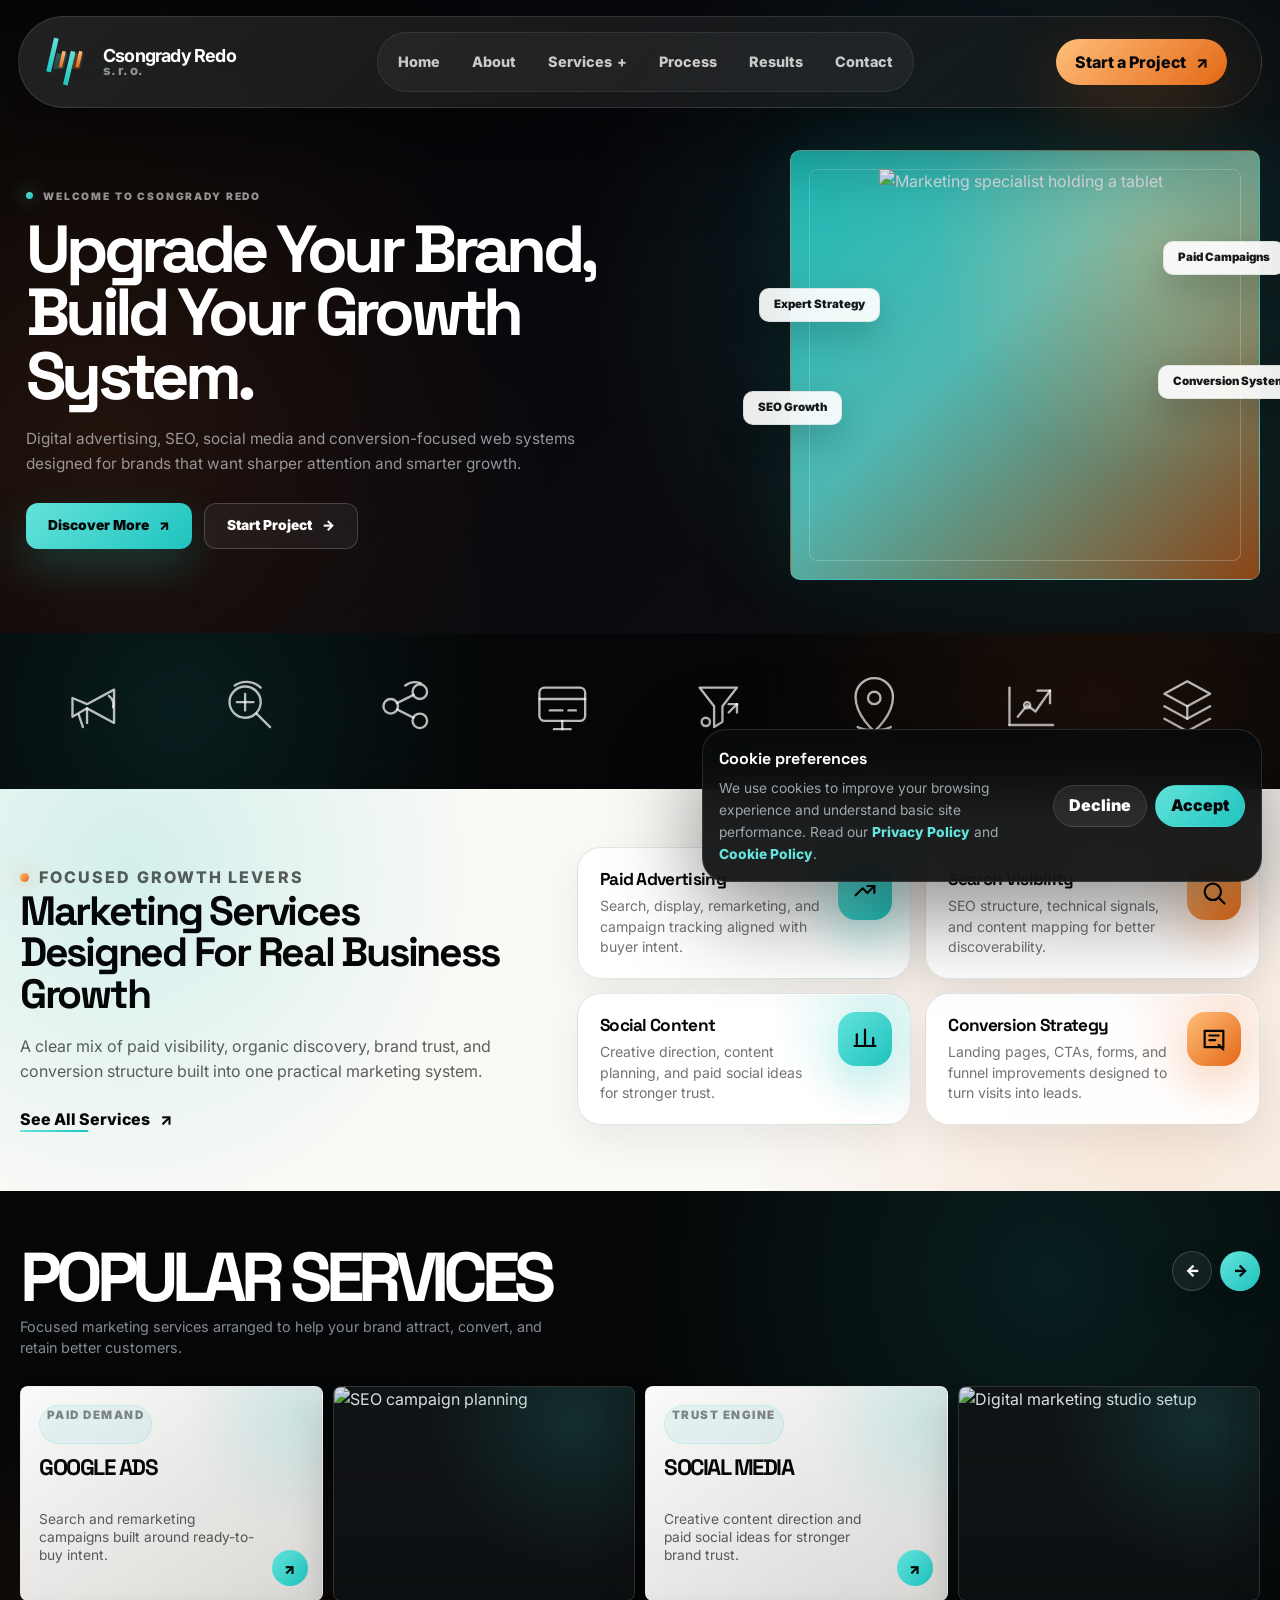
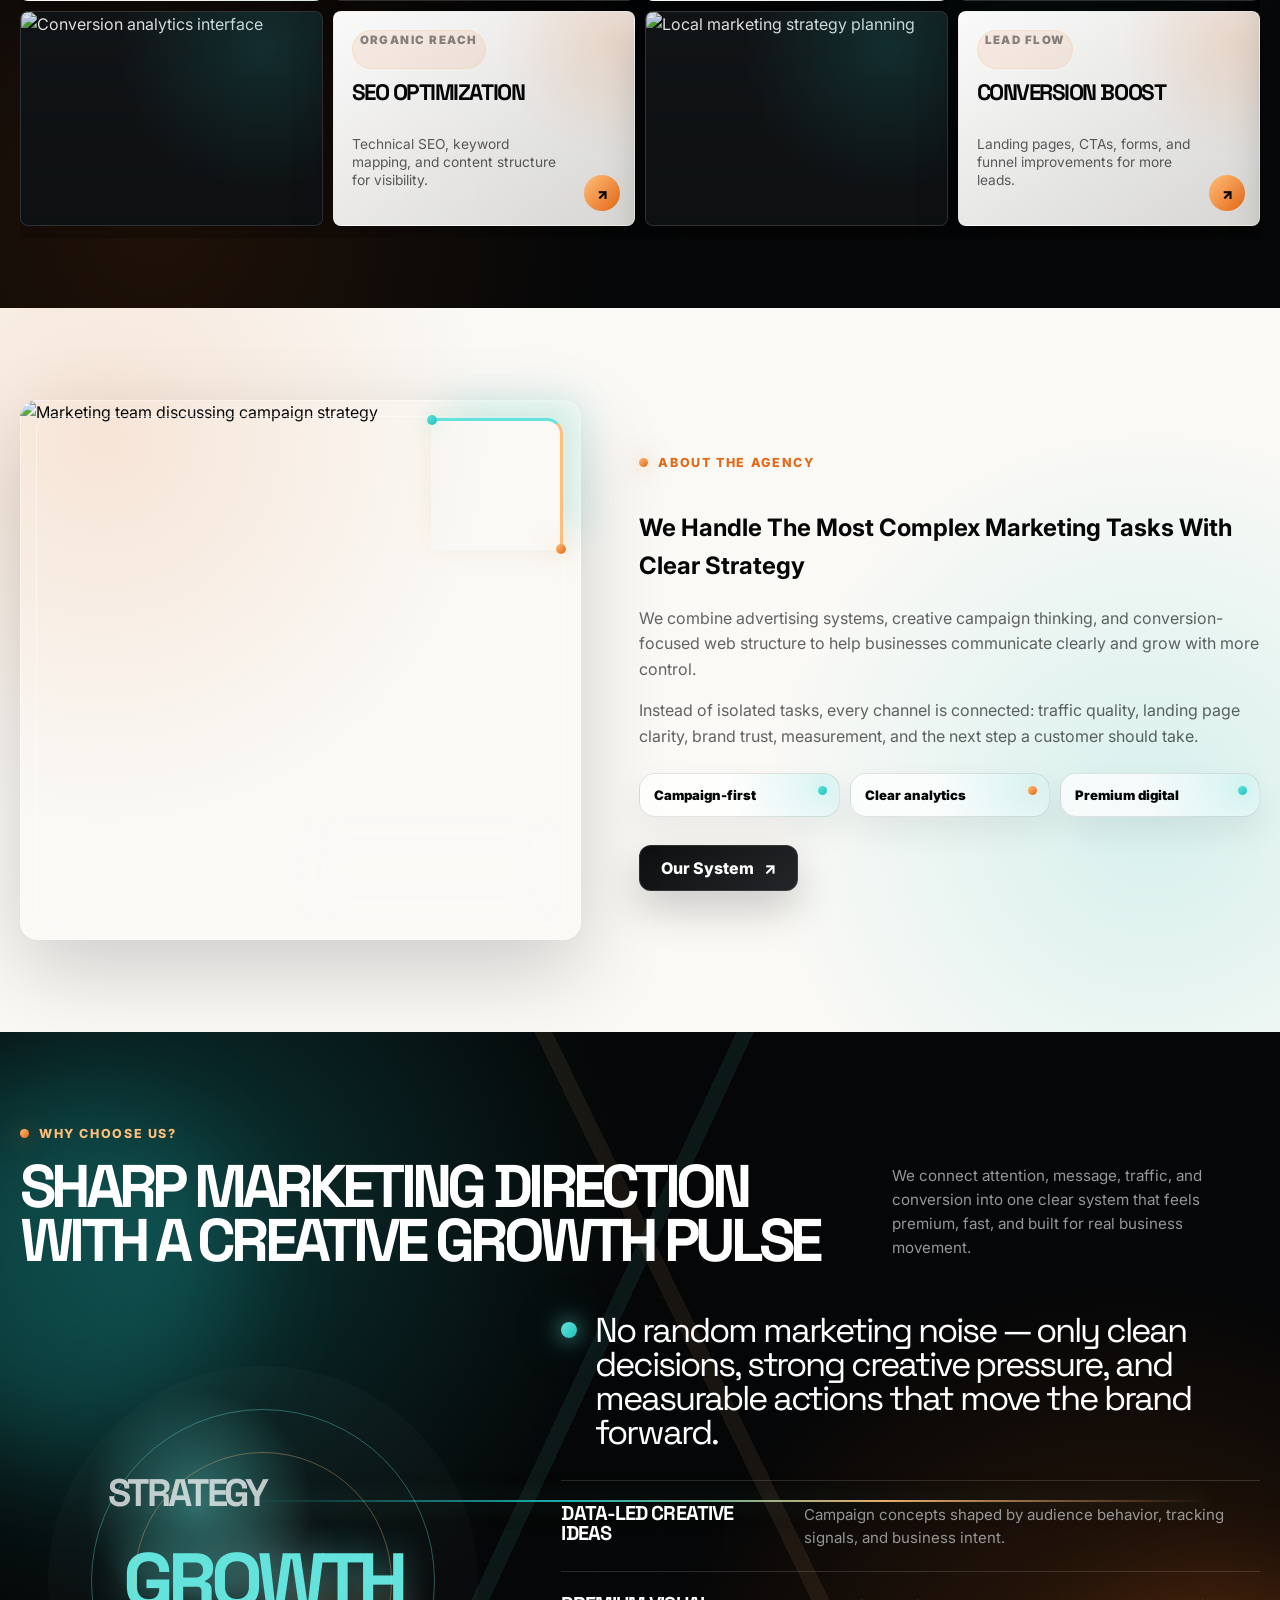
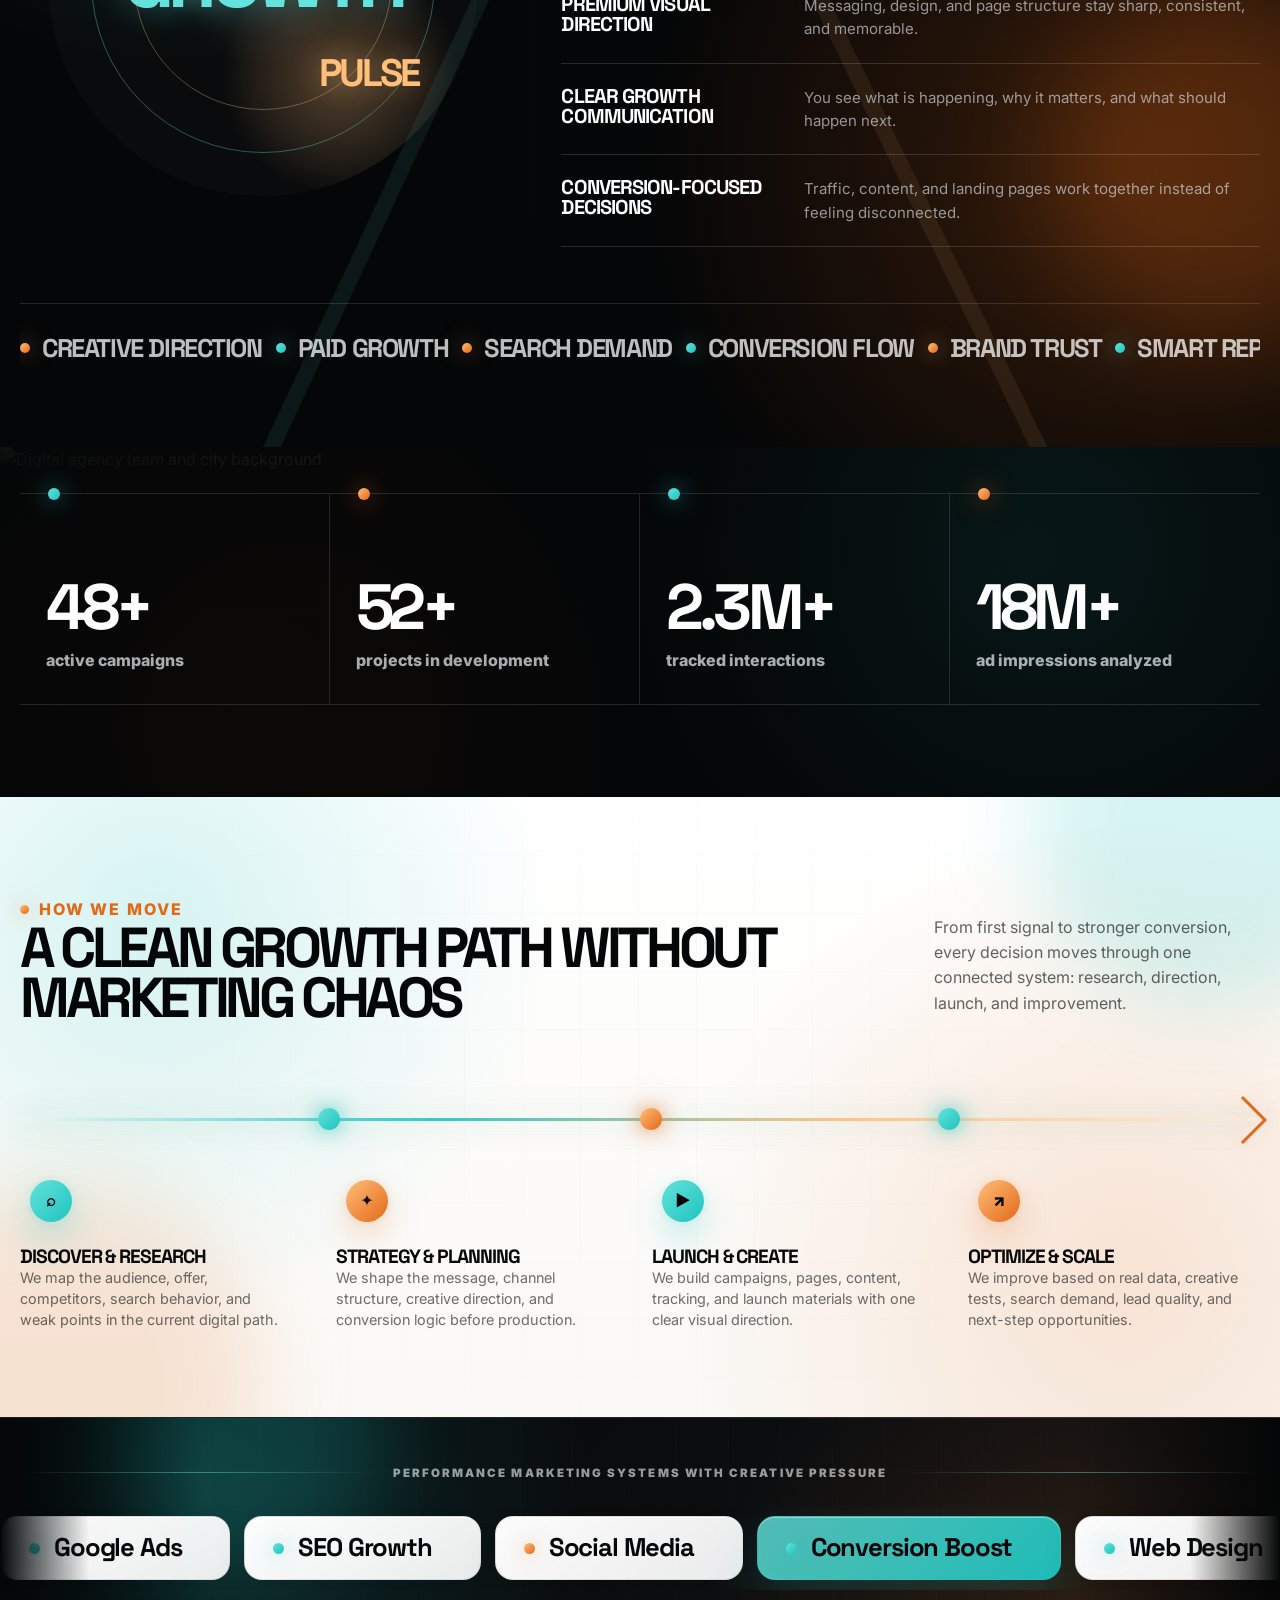
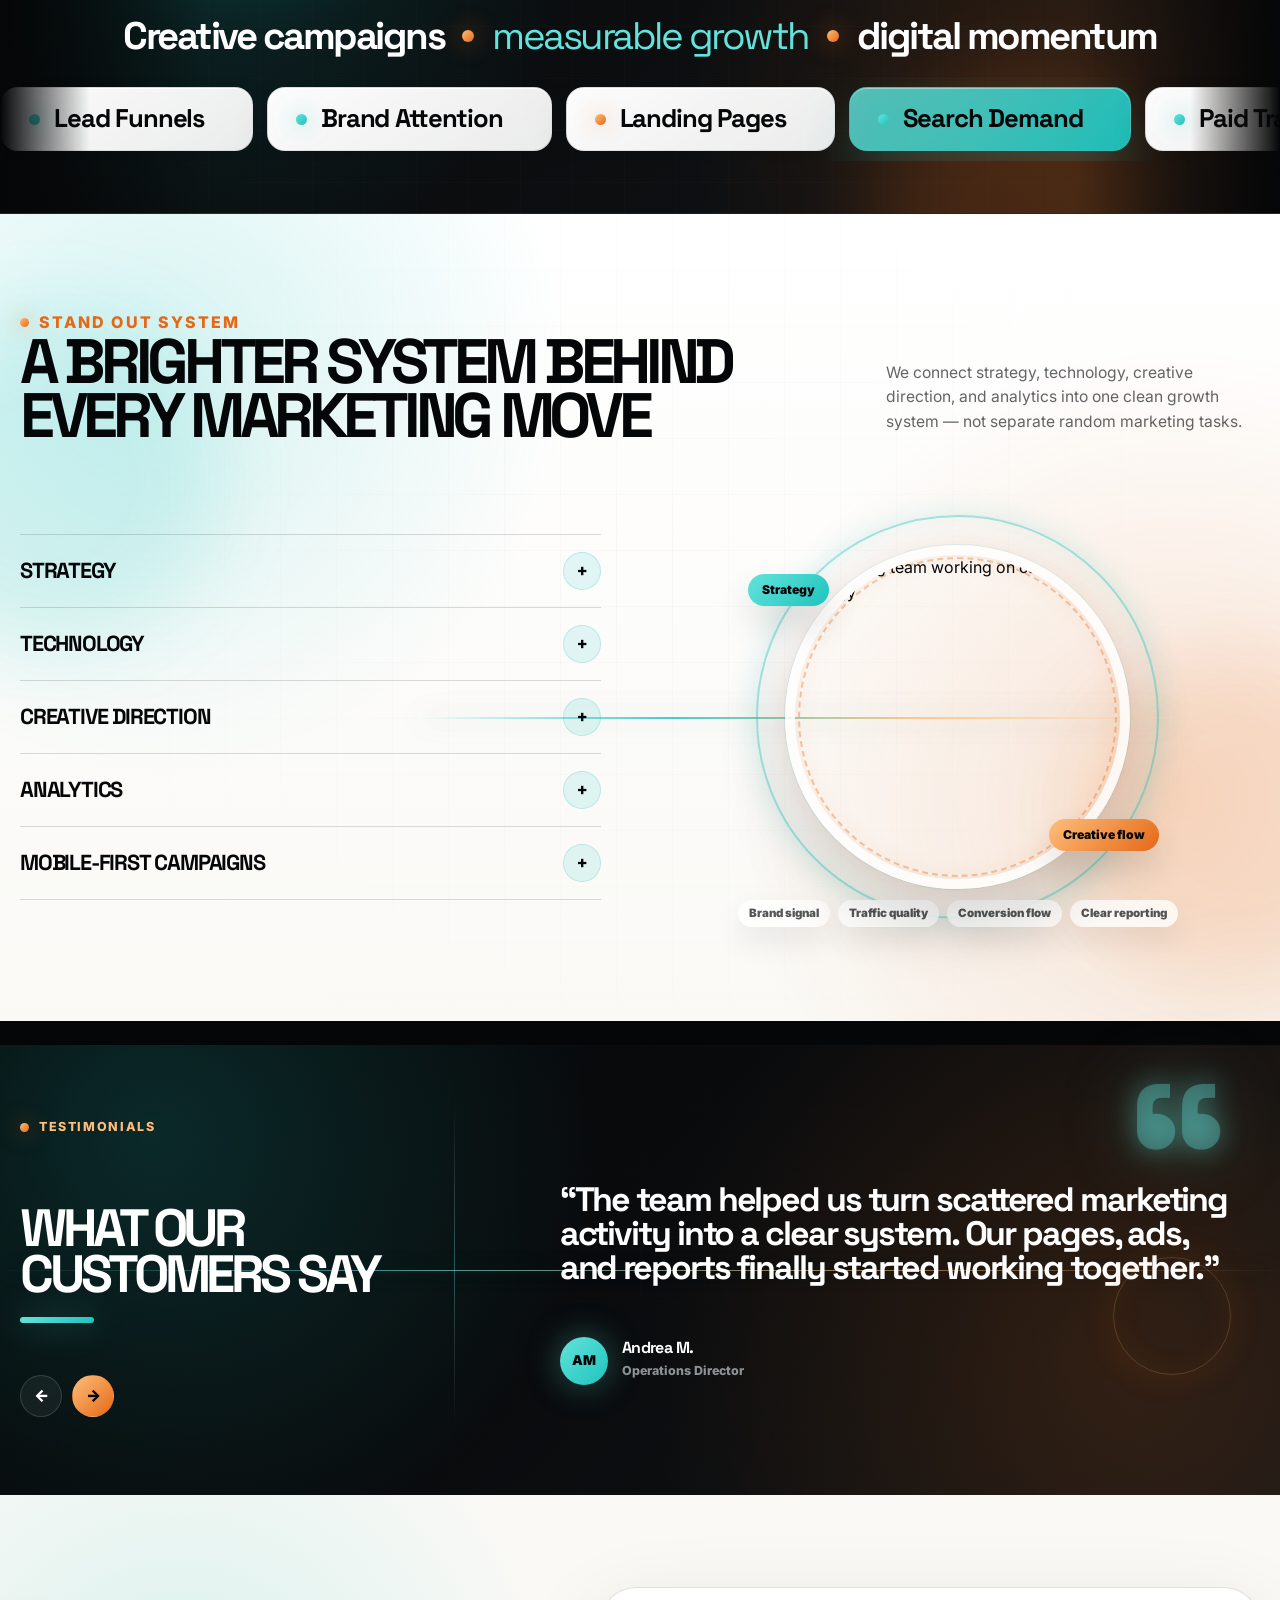
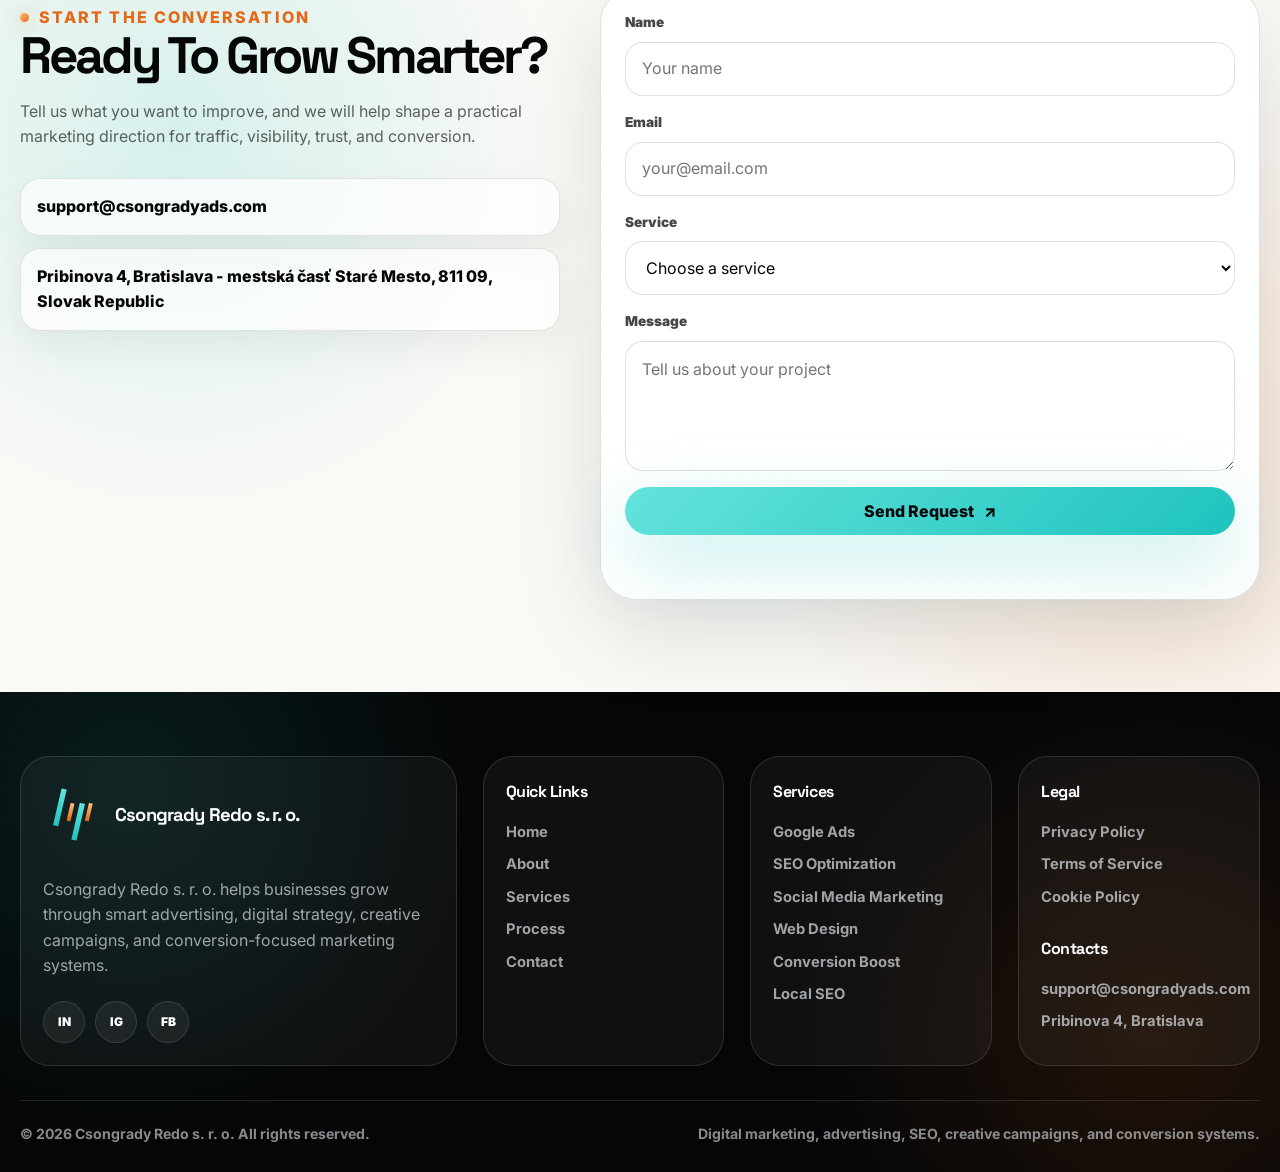
==== commit 4287eaef: "+" ====
--- a/index.html
+++ b/index.html
@@ -887,7 +887,7 @@
 
         <div class="home-standout-system__grid">
             <div class="home-standout__accordion" data-standout-accordion>
-                <article class="home-standout-item is-active">
+                <article class="home-standout-item">
                     <button type="button" aria-expanded="true">
                         <span>Strategy</span>
                         <strong>+</strong>
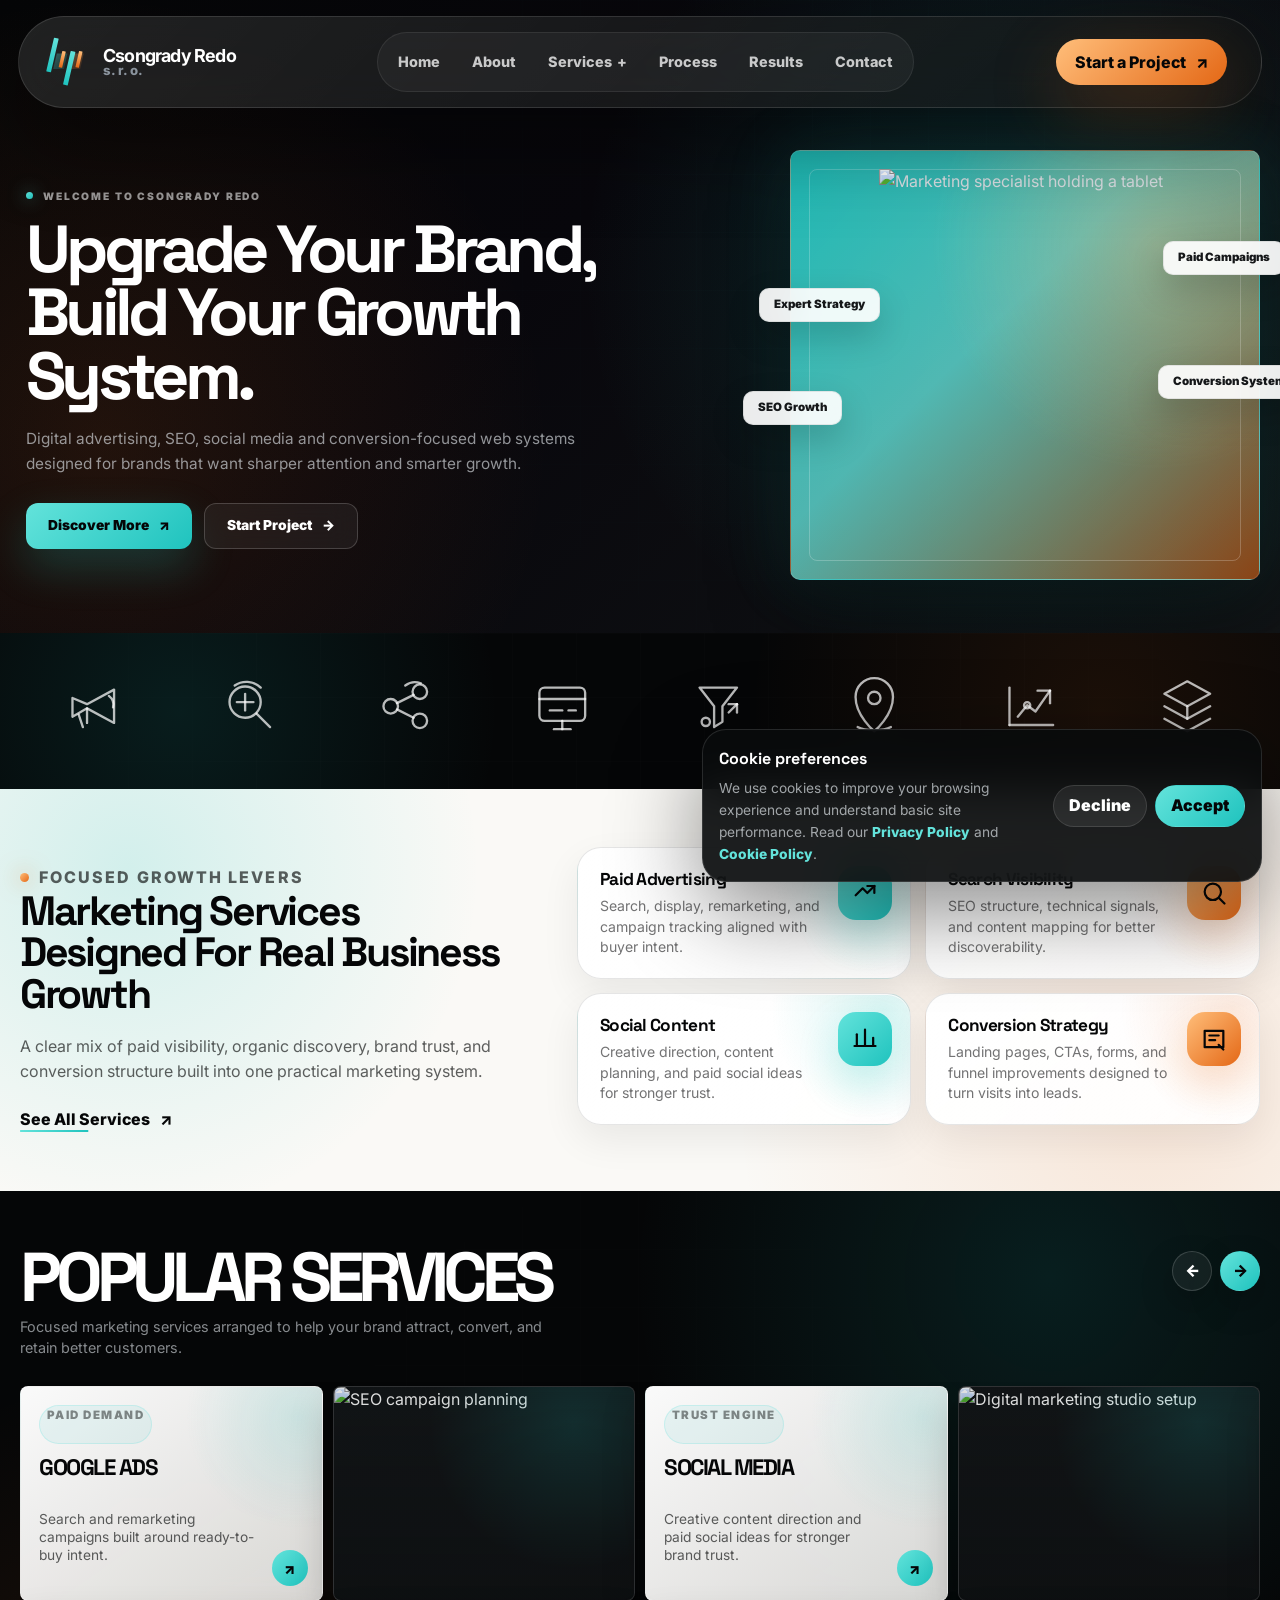
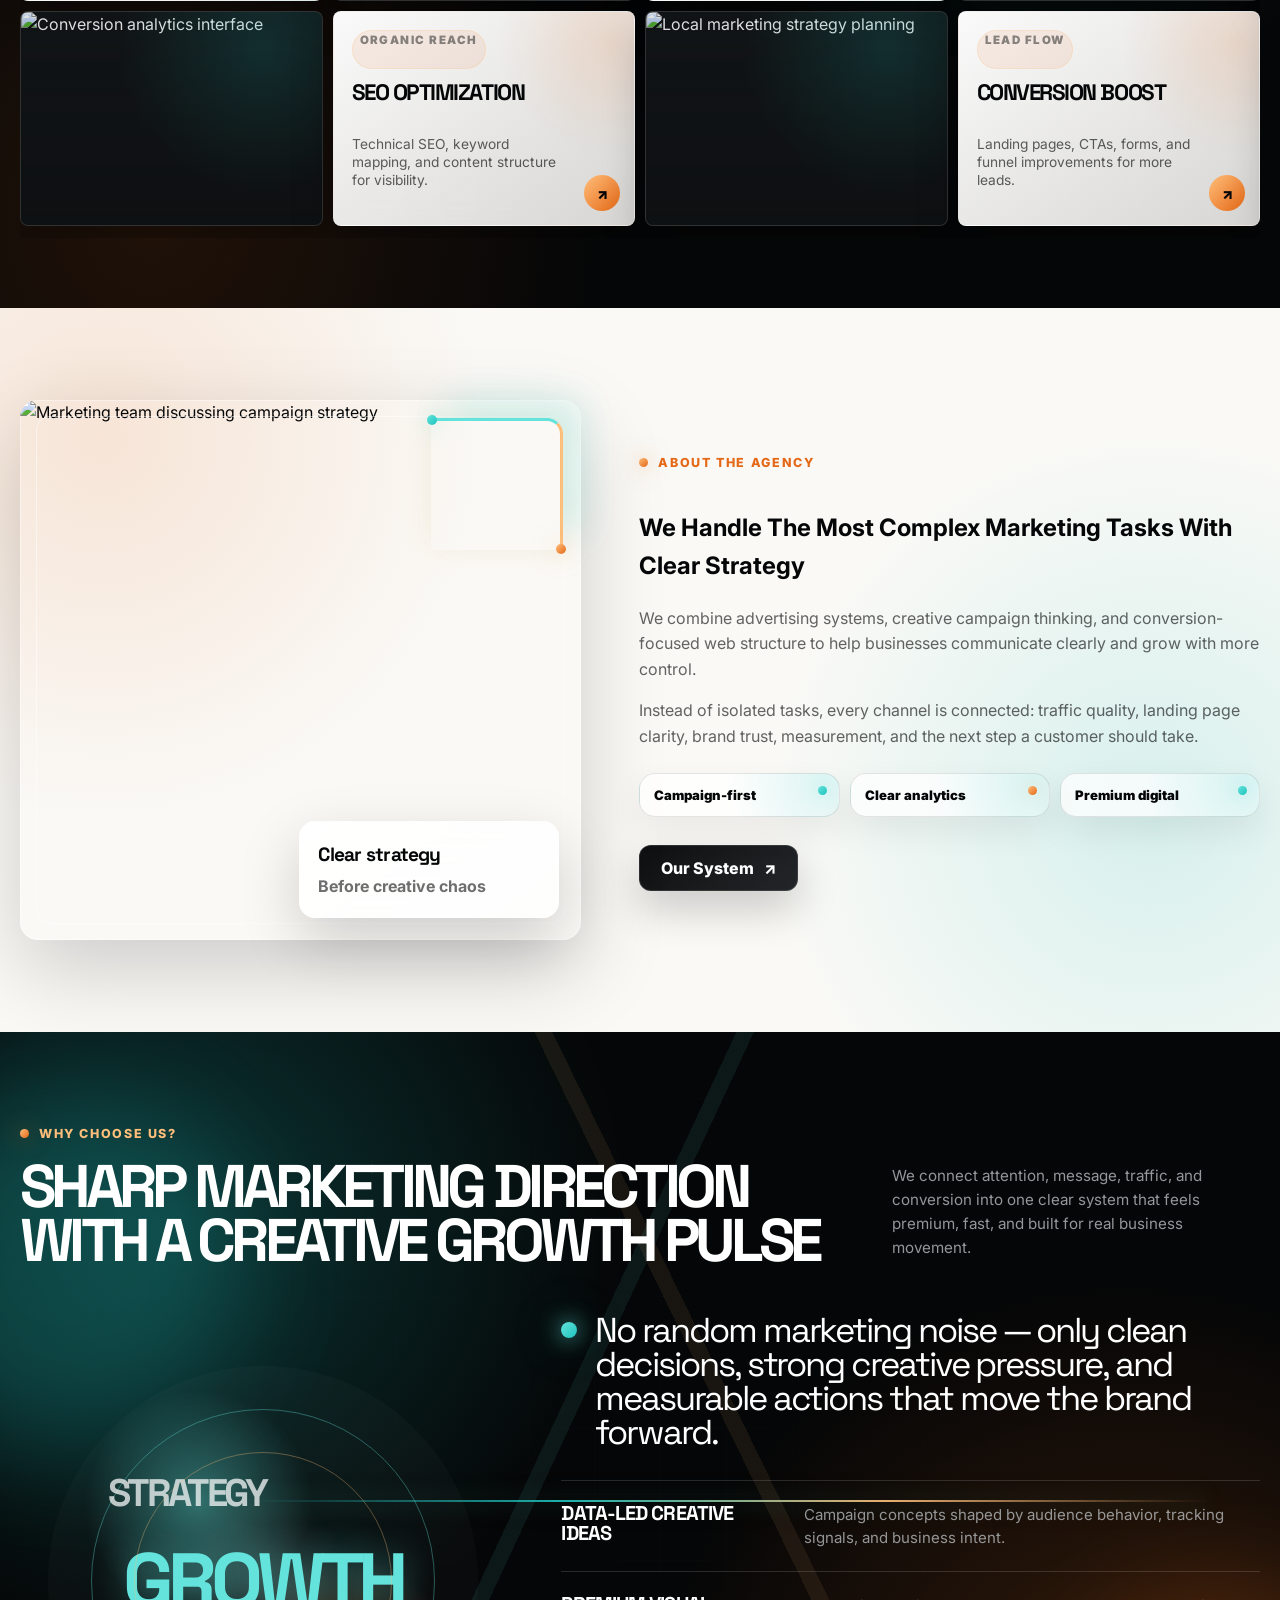
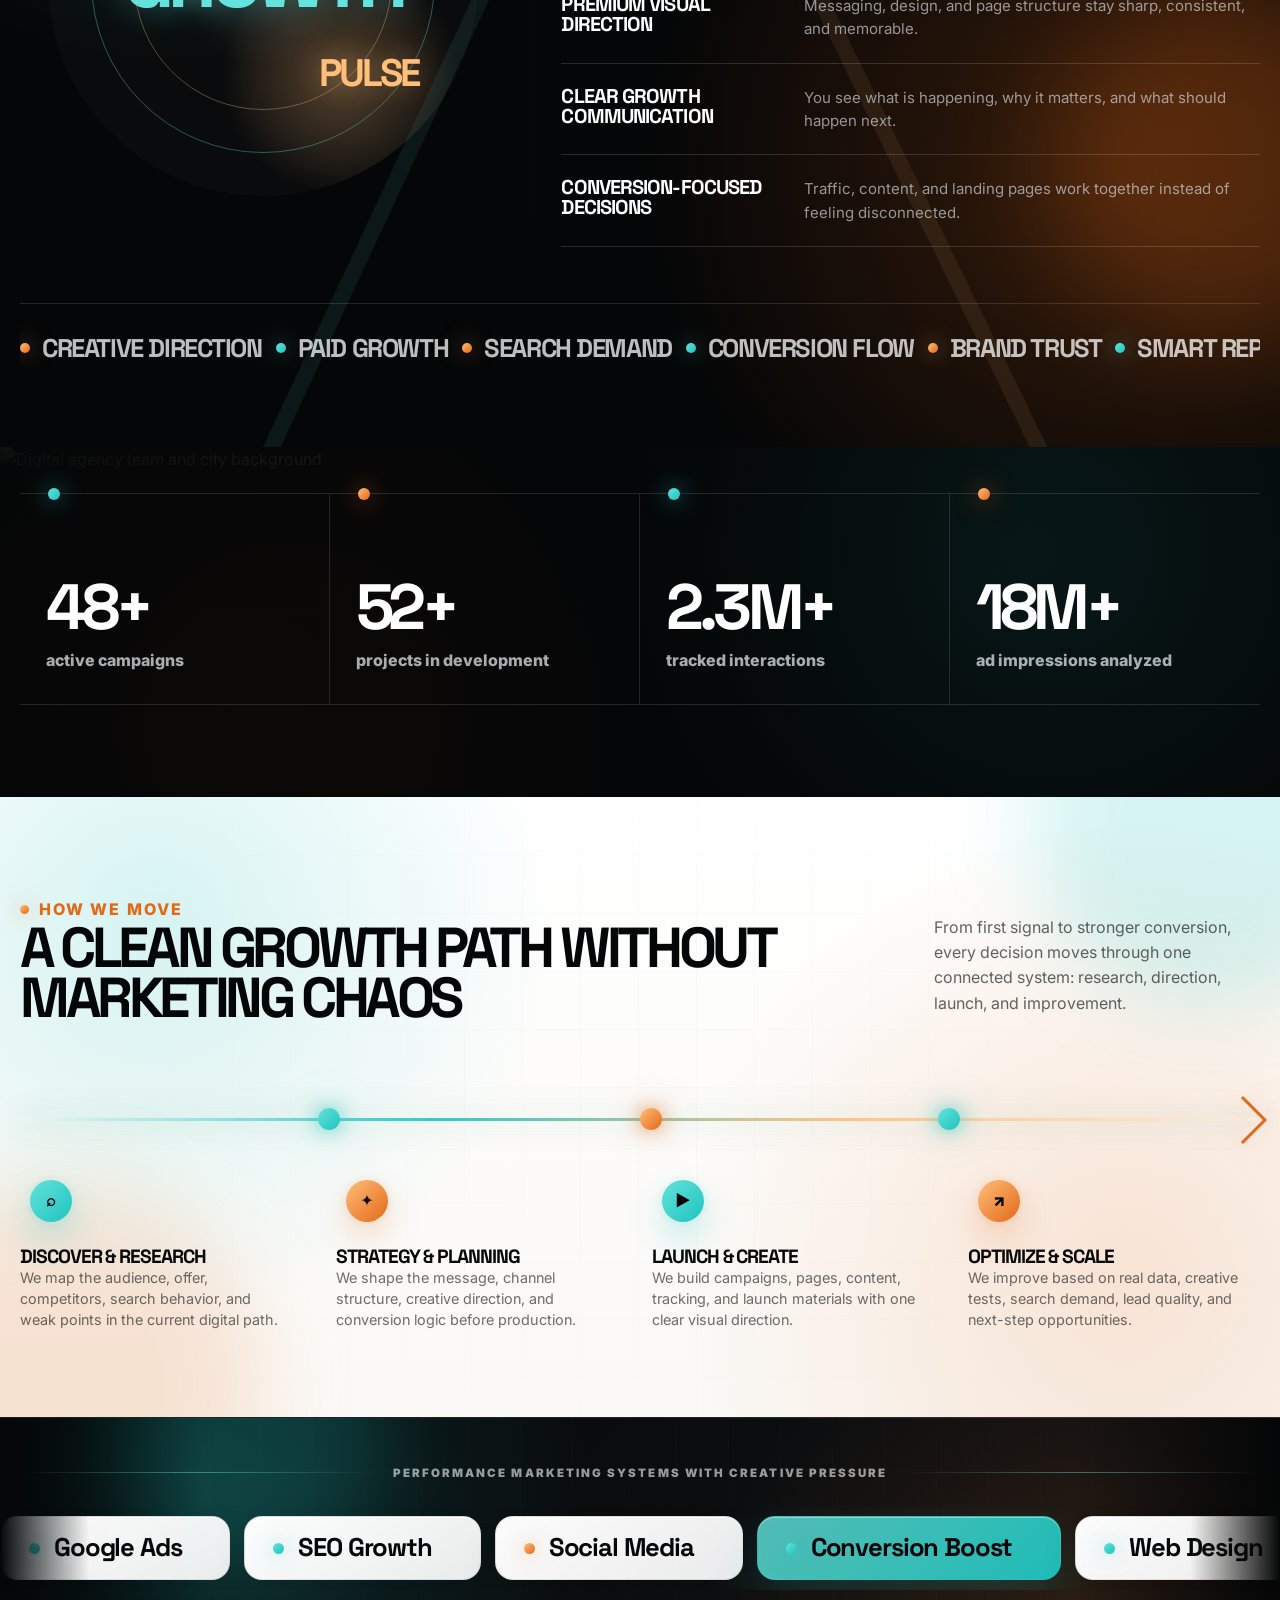
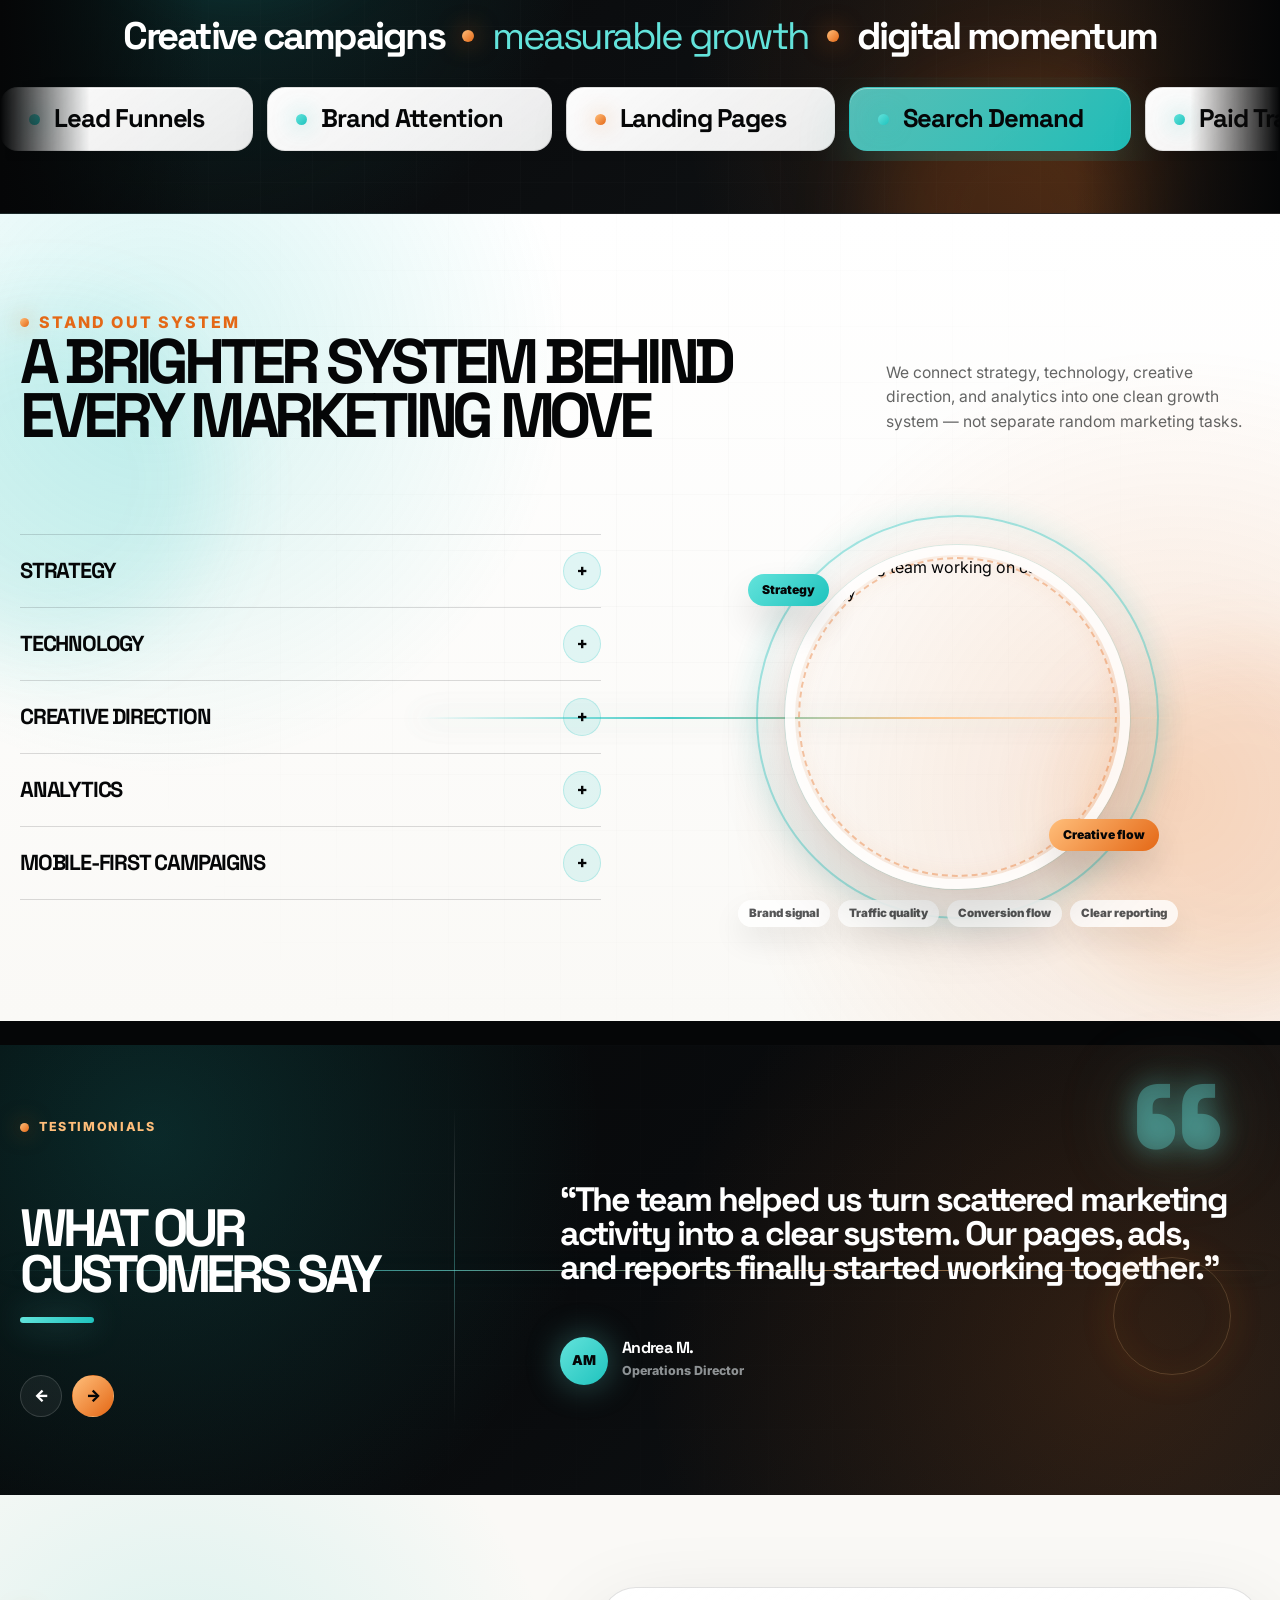
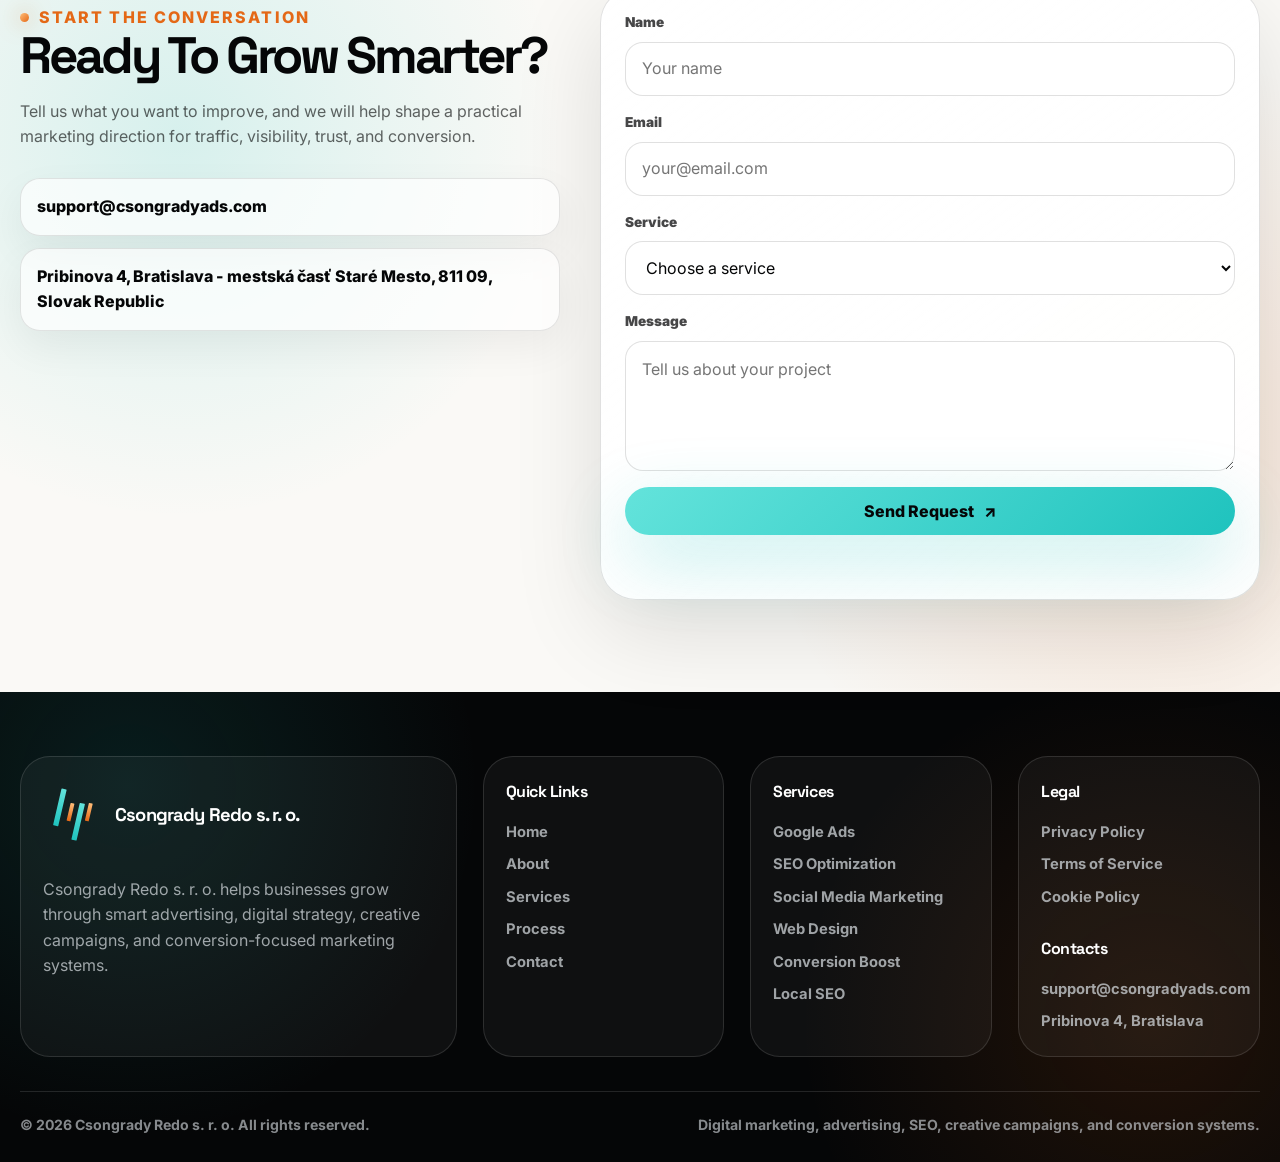
==== commit 97824a11: "+" ====
--- a/index.html
+++ b/index.html
@@ -245,7 +245,7 @@
                             <path d="M47 22c4 3 5 7 4 11" />
                         </svg>
                     </a>
-        
+
                     <a class="home-icon-card" href="seo-optimization.html" aria-label="SEO Optimization">
                         <svg viewBox="0 0 64 64" aria-hidden="true">
                             <circle cx="28" cy="28" r="15" />
@@ -255,7 +255,7 @@
                             <path d="M18 12c7-5 18-5 25 2" />
                         </svg>
                     </a>
-        
+
                     <a class="home-icon-card" href="social-media-marketing.html" aria-label="Social Media Marketing">
                         <svg viewBox="0 0 64 64" aria-hidden="true">
                             <circle cx="18" cy="32" r="7" />
@@ -266,7 +266,7 @@
                             <path d="M32 12c4-3 10-4 15-2" />
                         </svg>
                     </a>
-        
+
                     <a class="home-icon-card" href="web-design.html" aria-label="Web Design">
                         <svg viewBox="0 0 64 64" aria-hidden="true">
                             <rect x="10" y="14" width="44" height="32" rx="5" />
@@ -277,7 +277,7 @@
                             <path d="M32 46v8" />
                         </svg>
                     </a>
-        
+
                     <a class="home-icon-card" href="conversion-boost.html" aria-label="Conversion Boost">
                         <svg viewBox="0 0 64 64" aria-hidden="true">
                             <path d="M14 14h36L36 32v15l-8 5V32L14 14Z" />
@@ -287,7 +287,7 @@
                             <circle cx="20" cy="47" r="4" />
                         </svg>
                     </a>
-        
+
                     <a class="home-icon-card" href="local-seo.html" aria-label="Local SEO">
                         <svg viewBox="0 0 64 64" aria-hidden="true">
                             <path d="M32 56s18-15 18-33a18 18 0 0 0-36 0c0 18 18 33 18 33Z" />
@@ -295,7 +295,7 @@
                             <path d="M16 52c7 4 25 4 32 0" />
                         </svg>
                     </a>
-        
+
                     <a class="home-icon-card" href="#results" aria-label="Analytics">
                         <svg viewBox="0 0 64 64" aria-hidden="true">
                             <path d="M12 50V14" />
@@ -306,7 +306,7 @@
                             <circle cx="29" cy="31" r="3" />
                         </svg>
                     </a>
-        
+
                     <a class="home-icon-card" href="#process" aria-label="Strategy">
                         <svg viewBox="0 0 64 64" aria-hidden="true">
                             <path d="M32 8l22 12-22 12L10 20 32 8Z" />
@@ -390,131 +390,136 @@
             </div>
         </section>
 
-<section class="home-popular-services" id="services" aria-labelledby="popular-services-title">
-    <div class="home-container">
-        <div class="home-popular-services__top">
-            <div class="home-section-heading">
-                <h2 id="popular-services-title">Popular Services</h2>
-                <p>
-                    Focused marketing services arranged to help your brand attract, convert,
-                    and retain better customers.
-                </p>
-            </div>
-
-        <div class="home-round-actions">
-            <button class="home-popular-nav home-popular-nav--prev" type="button" data-popular-prev
-                aria-label="Previous services">
-                ←
-            </button>
-        
-            <button class="home-popular-nav home-popular-nav--next" type="button" data-popular-next aria-label="Next services">
-                →
-            </button>
-        </div>
-        </div>
-
-    <div class="home-popular-viewport" data-popular-slider>
-            <div class="home-popular-track" data-popular-track data-original-cards="8">
-                <div class="home-popular-set">
-                    <a class="home-popular-card home-popular-card--text" href="google-ads.html">
-                        <span>Paid Demand</span>
-                        <h3>Google Ads</h3>
-                        <p>Search and remarketing campaigns built around ready-to-buy intent.</p>
-                        <em>↗</em>
-                    </a>
-
-                    <a class="home-popular-card home-popular-card--image" href="seo-optimization.html">
-                        <img src="assets/images/home/services-google-ads.jpg" alt="SEO campaign planning" />
-                    </a>
-
-                    <a class="home-popular-card home-popular-card--text" href="social-media-marketing.html">
-                        <span>Trust Engine</span>
-                        <h3>Social Media</h3>
-                        <p>Creative content direction and paid social ideas for stronger brand trust.</p>
-                        <em>↗</em>
-                    </a>
-
-                    <a class="home-popular-card home-popular-card--image" href="web-design.html">
-                        <img src="assets/images/home/services-social.jpg" alt="Digital marketing studio setup" />
-                    </a>
-
-                    <a class="home-popular-card home-popular-card--image" href="conversion-boost.html">
-                        <img src="assets/images/home/services-web.jpg" alt="Conversion analytics interface" />
-                    </a>
-
-                    <a class="home-popular-card home-popular-card--text home-popular-card--orange"
-                        href="seo-optimization.html">
-                        <span>Organic Reach</span>
-                        <h3>SEO Optimization</h3>
-                        <p>Technical SEO, keyword mapping, and content structure for visibility.</p>
-                        <em>↗</em>
-                    </a>
-
-                    <a class="home-popular-card home-popular-card--image" href="local-seo.html">
-                        <img src="assets/images/home/services-google-ads.jpg" alt="Local marketing strategy planning" />
-                    </a>
-
-                    <a class="home-popular-card home-popular-card--text home-popular-card--orange"
-                        href="conversion-boost.html">
-                        <span>Lead Flow</span>
-                        <h3>Conversion Boost</h3>
-                        <p>Landing pages, CTAs, forms, and funnel improvements for more leads.</p>
-                        <em>↗</em>
-                    </a>
-                </div>
-
-                <div class="home-popular-set" aria-hidden="true">
-                    <a class="home-popular-card home-popular-card--text" href="google-ads.html" tabindex="-1">
-                        <span>Paid Demand</span>
-                        <h3>Google Ads</h3>
-                        <p>Search and remarketing campaigns built around ready-to-buy intent.</p>
-                        <em>↗</em>
-                    </a>
-
-                    <a class="home-popular-card home-popular-card--image" href="seo-optimization.html" tabindex="-1">
-                        <img src="assets/images/home/services-google-ads.jpg" alt="" />
-                    </a>
-
-                    <a class="home-popular-card home-popular-card--text" href="social-media-marketing.html"
-                        tabindex="-1">
-                        <span>Trust Engine</span>
-                        <h3>Social Media</h3>
-                        <p>Creative content direction and paid social ideas for stronger brand trust.</p>
-                        <em>↗</em>
-                    </a>
-
-                    <a class="home-popular-card home-popular-card--image" href="web-design.html" tabindex="-1">
-                        <img src="assets/images/home/services-social.jpg" alt="" />
-                    </a>
-
-                    <a class="home-popular-card home-popular-card--image" href="conversion-boost.html" tabindex="-1">
-                        <img src="assets/images/home/services-web.jpg" alt="" />
-                    </a>
-
-                    <a class="home-popular-card home-popular-card--text home-popular-card--orange"
-                        href="seo-optimization.html" tabindex="-1">
-                        <span>Organic Reach</span>
-                        <h3>SEO Optimization</h3>
-                        <p>Technical SEO, keyword mapping, and content structure for visibility.</p>
-                        <em>↗</em>
-                    </a>
-
-                    <a class="home-popular-card home-popular-card--image" href="local-seo.html" tabindex="-1">
-                        <img src="assets/images/home/services-google-ads.jpg" alt="" />
-                    </a>
-
-                    <a class="home-popular-card home-popular-card--text home-popular-card--orange"
-                        href="conversion-boost.html" tabindex="-1">
-                        <span>Lead Flow</span>
-                        <h3>Conversion Boost</h3>
-                        <p>Landing pages, CTAs, forms, and funnel improvements for more leads.</p>
-                        <em>↗</em>
-                    </a>
-                </div>
-            </div>
-        </div>
-    </div>
-</section>
+        <section class="home-popular-services" id="services" aria-labelledby="popular-services-title">
+            <div class="home-container">
+                <div class="home-popular-services__top">
+                    <div class="home-section-heading">
+                        <h2 id="popular-services-title">Popular Services</h2>
+                        <p>
+                            Focused marketing services arranged to help your brand attract, convert,
+                            and retain better customers.
+                        </p>
+                    </div>
+
+                    <div class="home-round-actions">
+                        <button class="home-popular-nav home-popular-nav--prev" type="button" data-popular-prev
+                            aria-label="Previous services">
+                            ←
+                        </button>
+
+                        <button class="home-popular-nav home-popular-nav--next" type="button" data-popular-next
+                            aria-label="Next services">
+                            →
+                        </button>
+                    </div>
+                </div>
+
+                <div class="home-popular-viewport" data-popular-slider>
+                    <div class="home-popular-track" data-popular-track data-original-cards="8">
+                        <div class="home-popular-set">
+                            <a class="home-popular-card home-popular-card--text" href="google-ads.html">
+                                <span>Paid Demand</span>
+                                <h3>Google Ads</h3>
+                                <p>Search and remarketing campaigns built around ready-to-buy intent.</p>
+                                <em>↗</em>
+                            </a>
+
+                            <a class="home-popular-card home-popular-card--image" href="seo-optimization.html">
+                                <img src="assets/images/home/services-google-ads.jpg" alt="SEO campaign planning" />
+                            </a>
+
+                            <a class="home-popular-card home-popular-card--text" href="social-media-marketing.html">
+                                <span>Trust Engine</span>
+                                <h3>Social Media</h3>
+                                <p>Creative content direction and paid social ideas for stronger brand trust.</p>
+                                <em>↗</em>
+                            </a>
+
+                            <a class="home-popular-card home-popular-card--image" href="web-design.html">
+                                <img src="assets/images/home/services-social.jpg"
+                                    alt="Digital marketing studio setup" />
+                            </a>
+
+                            <a class="home-popular-card home-popular-card--image" href="conversion-boost.html">
+                                <img src="assets/images/home/services-web.jpg" alt="Conversion analytics interface" />
+                            </a>
+
+                            <a class="home-popular-card home-popular-card--text home-popular-card--orange"
+                                href="seo-optimization.html">
+                                <span>Organic Reach</span>
+                                <h3>SEO Optimization</h3>
+                                <p>Technical SEO, keyword mapping, and content structure for visibility.</p>
+                                <em>↗</em>
+                            </a>
+
+                            <a class="home-popular-card home-popular-card--image" href="local-seo.html">
+                                <img src="assets/images/home/services-google-ads.jpg"
+                                    alt="Local marketing strategy planning" />
+                            </a>
+
+                            <a class="home-popular-card home-popular-card--text home-popular-card--orange"
+                                href="conversion-boost.html">
+                                <span>Lead Flow</span>
+                                <h3>Conversion Boost</h3>
+                                <p>Landing pages, CTAs, forms, and funnel improvements for more leads.</p>
+                                <em>↗</em>
+                            </a>
+                        </div>
+
+                        <div class="home-popular-set" aria-hidden="true">
+                            <a class="home-popular-card home-popular-card--text" href="google-ads.html" tabindex="-1">
+                                <span>Paid Demand</span>
+                                <h3>Google Ads</h3>
+                                <p>Search and remarketing campaigns built around ready-to-buy intent.</p>
+                                <em>↗</em>
+                            </a>
+
+                            <a class="home-popular-card home-popular-card--image" href="seo-optimization.html"
+                                tabindex="-1">
+                                <img src="assets/images/home/services-google-ads.jpg" alt="" />
+                            </a>
+
+                            <a class="home-popular-card home-popular-card--text" href="social-media-marketing.html"
+                                tabindex="-1">
+                                <span>Trust Engine</span>
+                                <h3>Social Media</h3>
+                                <p>Creative content direction and paid social ideas for stronger brand trust.</p>
+                                <em>↗</em>
+                            </a>
+
+                            <a class="home-popular-card home-popular-card--image" href="web-design.html" tabindex="-1">
+                                <img src="assets/images/home/services-social.jpg" alt="" />
+                            </a>
+
+                            <a class="home-popular-card home-popular-card--image" href="conversion-boost.html"
+                                tabindex="-1">
+                                <img src="assets/images/home/services-web.jpg" alt="" />
+                            </a>
+
+                            <a class="home-popular-card home-popular-card--text home-popular-card--orange"
+                                href="seo-optimization.html" tabindex="-1">
+                                <span>Organic Reach</span>
+                                <h3>SEO Optimization</h3>
+                                <p>Technical SEO, keyword mapping, and content structure for visibility.</p>
+                                <em>↗</em>
+                            </a>
+
+                            <a class="home-popular-card home-popular-card--image" href="local-seo.html" tabindex="-1">
+                                <img src="assets/images/home/services-google-ads.jpg" alt="" />
+                            </a>
+
+                            <a class="home-popular-card home-popular-card--text home-popular-card--orange"
+                                href="conversion-boost.html" tabindex="-1">
+                                <span>Lead Flow</span>
+                                <h3>Conversion Boost</h3>
+                                <p>Landing pages, CTAs, forms, and funnel improvements for more leads.</p>
+                                <em>↗</em>
+                            </a>
+                        </div>
+                    </div>
+                </div>
+            </div>
+        </section>
 
         <section class="home-about" id="about" aria-labelledby="about-title">
             <div class="home-container home-about__grid">
@@ -550,91 +555,93 @@
                         <span>Premium digital</span>
                     </div>
 
-                <a class="home-btn home-btn--dark" href="#system">
-                    Our System
-                    <span aria-hidden="true">↗</span>
-                </a>
+                    <a class="home-btn home-btn--dark" href="#system">
+                        Our System
+                        <span aria-hidden="true">↗</span>
+                    </a>
                 </div>
             </div>
         </section>
 
-    <section class="home-why home-why--signal" aria-labelledby="why-title">
-        <div class="home-why-signal__glow home-why-signal__glow--mint" aria-hidden="true"></div>
-        <div class="home-why-signal__glow home-why-signal__glow--orange" aria-hidden="true"></div>
-    
-        <div class="home-container">
-            <div class="home-why-signal__top">
-                <div>
-                    <p class="home-kicker">Why Choose Us?</p>
-                    <h2 id="why-title">
-                        Sharp Marketing Direction With A Creative Growth Pulse
-                    </h2>
-                </div>
-    
-                <p>
-                    We connect attention, message, traffic, and conversion into one clear system
-                    that feels premium, fast, and built for real business movement.
-                </p>
-            </div>
-    
-            <div class="home-why-signal__stage">
-                <div class="home-why-signal__core" aria-hidden="true">
-                    <span>Strategy</span>
-                    <strong>Growth</strong>
-                    <em>Pulse</em>
-                </div>
-    
-                <div class="home-why-signal__content">
-                    <div class="home-why-signal__statement">
-                        <span></span>
-                        <p>
-                            No random marketing noise — only clean decisions, strong creative pressure,
-                            and measurable actions that move the brand forward.
-                        </p>
-                    </div>
-    
-                    <ul class="home-why-signal__list">
-                        <li>
-                            <strong>Data-led creative ideas</strong>
-                            <p>Campaign concepts shaped by audience behavior, tracking signals, and business intent.</p>
-                        </li>
-    
-                        <li>
-                            <strong>Premium visual direction</strong>
-                            <p>Messaging, design, and page structure stay sharp, consistent, and memorable.</p>
-                        </li>
-    
-                        <li>
-                            <strong>Clear growth communication</strong>
-                            <p>You see what is happening, why it matters, and what should happen next.</p>
-                        </li>
-    
-                        <li>
-                            <strong>Conversion-focused decisions</strong>
-                            <p>Traffic, content, and landing pages work together instead of feeling disconnected.</p>
-                        </li>
-                    </ul>
-                </div>
-            </div>
-    
-            <div class="home-why-signal__marquee" aria-hidden="true">
-                <div>
-                    <span>Creative Direction</span>
-                    <span>Paid Growth</span>
-                    <span>Search Demand</span>
-                    <span>Conversion Flow</span>
-                    <span>Brand Trust</span>
-                    <span>Smart Reporting</span>
-                    <span>Creative Direction</span>
-                    <span>Paid Growth</span>
-                    <span>Search Demand</span>
-                    <span>Conversion Flow</span>
-                    <span>Brand Trust</span>
-                    <span>Smart Reporting</span>
-                </div>
-            </div>
-        </div>
-    </section>
+        <section class="home-why home-why--signal" aria-labelledby="why-title">
+            <div class="home-why-signal__glow home-why-signal__glow--mint" aria-hidden="true"></div>
+            <div class="home-why-signal__glow home-why-signal__glow--orange" aria-hidden="true"></div>
+
+            <div class="home-container">
+                <div class="home-why-signal__top">
+                    <div>
+                        <p class="home-kicker">Why Choose Us?</p>
+                        <h2 id="why-title">
+                            Sharp Marketing Direction With A Creative Growth Pulse
+                        </h2>
+                    </div>
+
+                    <p>
+                        We connect attention, message, traffic, and conversion into one clear system
+                        that feels premium, fast, and built for real business movement.
+                    </p>
+                </div>
+
+                <div class="home-why-signal__stage">
+                    <div class="home-why-signal__core" aria-hidden="true">
+                        <span>Strategy</span>
+                        <strong>Growth</strong>
+                        <em>Pulse</em>
+                    </div>
+
+                    <div class="home-why-signal__content">
+                        <div class="home-why-signal__statement">
+                            <span></span>
+                            <p>
+                                No random marketing noise — only clean decisions, strong creative pressure,
+                                and measurable actions that move the brand forward.
+                            </p>
+                        </div>
+
+                        <ul class="home-why-signal__list">
+                            <li>
+                                <strong>Data-led creative ideas</strong>
+                                <p>Campaign concepts shaped by audience behavior, tracking signals, and business intent.
+                                </p>
+                            </li>
+
+                            <li>
+                                <strong>Premium visual direction</strong>
+                                <p>Messaging, design, and page structure stay sharp, consistent, and memorable.</p>
+                            </li>
+
+                            <li>
+                                <strong>Clear growth communication</strong>
+                                <p>You see what is happening, why it matters, and what should happen next.</p>
+                            </li>
+
+                            <li>
+                                <strong>Conversion-focused decisions</strong>
+                                <p>Traffic, content, and landing pages work together instead of feeling disconnected.
+                                </p>
+                            </li>
+                        </ul>
+                    </div>
+                </div>
+
+                <div class="home-why-signal__marquee" aria-hidden="true">
+                    <div>
+                        <span>Creative Direction</span>
+                        <span>Paid Growth</span>
+                        <span>Search Demand</span>
+                        <span>Conversion Flow</span>
+                        <span>Brand Trust</span>
+                        <span>Smart Reporting</span>
+                        <span>Creative Direction</span>
+                        <span>Paid Growth</span>
+                        <span>Search Demand</span>
+                        <span>Conversion Flow</span>
+                        <span>Brand Trust</span>
+                        <span>Smart Reporting</span>
+                    </div>
+                </div>
+            </div>
+        </section>
 
         <section class="home-stats" id="results" aria-labelledby="stats-title">
             <img src="assets/images/home/stats-bg.jpg" alt="Digital agency team and city background" />
@@ -670,90 +677,91 @@
             </div>
         </section>
 
-<section class="home-process home-process--flow" id="process" aria-labelledby="process-title">
-    <div class="home-process-flow__bg" aria-hidden="true"></div>
-
-    <div class="home-container">
-        <div class="home-process-flow__top">
-            <div class="home-section-heading">
-                <p class="home-kicker">How we move</p>
-                <h2 id="process-title">A Clean Growth Path Without Marketing Chaos</h2>
-            </div>
-
-            <p class="home-process-flow__lead">
-                From first signal to stronger conversion, every decision moves through one connected system:
-                research, direction, launch, and improvement.
-            </p>
-        </div>
-
-        <div class="home-process-flow__line" aria-hidden="true">
-            <span></span>
-            <span></span>
-            <span></span>
-        </div>
-
-        <div class="home-process-flow__steps">
-            <article class="home-process-flow__step">
-                <div class="home-process-flow__marker">
-                    <span>⌕</span>
-                </div>
-
-                <div>
-                    <h3>Discover & Research</h3>
-                    <p>We map the audience, offer, competitors, search behavior, and weak points in the current digital
-                        path.</p>
-                </div>
-            </article>
-
-            <article class="home-process-flow__step">
-                <div class="home-process-flow__marker">
-                    <span>✦</span>
-                </div>
-
-                <div>
-                    <h3>Strategy & Planning</h3>
-                    <p>We shape the message, channel structure, creative direction, and conversion logic before
-                        production.</p>
-                </div>
-            </article>
-
-            <article class="home-process-flow__step">
-                <div class="home-process-flow__marker">
-                    <span>▶</span>
-                </div>
-
-                <div>
-                    <h3>Launch & Create</h3>
-                    <p>We build campaigns, pages, content, tracking, and launch materials with one clear visual
-                        direction.</p>
-                </div>
-            </article>
-
-            <article class="home-process-flow__step">
-                <div class="home-process-flow__marker">
-                    <span>↗</span>
-                </div>
-
-                <div>
-                    <h3>Optimize & Scale</h3>
-                    <p>We improve based on real data, creative tests, search demand, lead quality, and next-step
-                        opportunities.</p>
-                </div>
-            </article>
-        </div>
-    </div>
-</section>
+        <section class="home-process home-process--flow" id="process" aria-labelledby="process-title">
+            <div class="home-process-flow__bg" aria-hidden="true"></div>
+
+            <div class="home-container">
+                <div class="home-process-flow__top">
+                    <div class="home-section-heading">
+                        <p class="home-kicker">How we move</p>
+                        <h2 id="process-title">A Clean Growth Path Without Marketing Chaos</h2>
+                    </div>
+
+                    <p class="home-process-flow__lead">
+                        From first signal to stronger conversion, every decision moves through one connected system:
+                        research, direction, launch, and improvement.
+                    </p>
+                </div>
+
+                <div class="home-process-flow__line" aria-hidden="true">
+                    <span></span>
+                    <span></span>
+                    <span></span>
+                </div>
+
+                <div class="home-process-flow__steps">
+                    <article class="home-process-flow__step">
+                        <div class="home-process-flow__marker">
+                            <span>⌕</span>
+                        </div>
+
+                        <div>
+                            <h3>Discover & Research</h3>
+                            <p>We map the audience, offer, competitors, search behavior, and weak points in the current
+                                digital
+                                path.</p>
+                        </div>
+                    </article>
+
+                    <article class="home-process-flow__step">
+                        <div class="home-process-flow__marker">
+                            <span>✦</span>
+                        </div>
+
+                        <div>
+                            <h3>Strategy & Planning</h3>
+                            <p>We shape the message, channel structure, creative direction, and conversion logic before
+                                production.</p>
+                        </div>
+                    </article>
+
+                    <article class="home-process-flow__step">
+                        <div class="home-process-flow__marker">
+                            <span>▶</span>
+                        </div>
+
+                        <div>
+                            <h3>Launch & Create</h3>
+                            <p>We build campaigns, pages, content, tracking, and launch materials with one clear visual
+                                direction.</p>
+                        </div>
+                    </article>
+
+                    <article class="home-process-flow__step">
+                        <div class="home-process-flow__marker">
+                            <span>↗</span>
+                        </div>
+
+                        <div>
+                            <h3>Optimize & Scale</h3>
+                            <p>We improve based on real data, creative tests, search demand, lead quality, and next-step
+                                opportunities.</p>
+                        </div>
+                    </article>
+                </div>
+            </div>
+        </section>
 
         <section class="home-marquee-section" aria-label="Marketing capabilities">
             <div class="home-marquee-section__glow home-marquee-section__glow--mint" aria-hidden="true"></div>
             <div class="home-marquee-section__glow home-marquee-section__glow--orange" aria-hidden="true"></div>
-        
+
             <div class="home-marquee-section__top">
                 <span></span>
                 <p>Performance marketing systems with creative pressure</p>
                 <span></span>
             </div>
-        
+
             <div class="home-marquee home-marquee--primary">
                 <div class="home-marquee__track">
                     <div class="home-marquee__group">
@@ -766,7 +774,7 @@
                         <a href="#process">Campaign Strategy</a>
                         <a href="#results">Analytics</a>
                     </div>
-        
+
                     <div class="home-marquee__group" aria-hidden="true">
                         <a href="google-ads.html" tabindex="-1">Google Ads</a>
                         <a href="seo-optimization.html" tabindex="-1">SEO Growth</a>
@@ -779,7 +787,7 @@
                     </div>
                 </div>
             </div>
-        
+
             <div class="home-marquee-section__statement">
                 <strong>Creative campaigns</strong>
                 <span></span>
@@ -787,7 +795,7 @@
                 <span></span>
                 <strong>digital momentum</strong>
             </div>
-        
+
             <div class="home-marquee home-marquee--secondary">
                 <div class="home-marquee__track">
                     <div class="home-marquee__group">
@@ -800,7 +808,7 @@
                         <a href="#services">Audience Testing</a>
                         <a href="#contact">Sales Clarity</a>
                     </div>
-        
+
                     <div class="home-marquee__group" aria-hidden="true">
                         <a href="conversion-boost.html" tabindex="-1">Lead Funnels</a>
                         <a href="social-media-marketing.html" tabindex="-1">Brand Attention</a>
@@ -815,176 +823,123 @@
             </div>
         </section>
 
-
-        <!-- <section class="home-promo" aria-labelledby="promo-title">
-            <div class="home-container home-promo__grid">
-                <div class="home-promo__person">
-                    <img src="assets/images/home/promo-person.jpg"
-                        alt="Marketing strategist beside campaign dashboard" />
-                    <span class="home-promo__bubble home-promo__bubble--mint" aria-hidden="true"></span>
-                    <span class="home-promo__bubble home-promo__bubble--orange" aria-hidden="true"></span>
-                </div>
-
-                <div class="home-promo__content">
-                    <p class="home-kicker">Campaign system</p>
-                    <h2 id="promo-title">Meet The Campaign System Built For Modern Growth</h2>
+        <section class="home-standout home-standout--system" id="system" aria-labelledby="standout-title">
+            <div class="home-standout-system__glow home-standout-system__glow--mint" aria-hidden="true"></div>
+            <div class="home-standout-system__glow home-standout-system__glow--orange" aria-hidden="true"></div>
+
+            <div class="home-container">
+                <div class="home-standout-system__top">
+                    <div class="home-section-heading">
+                        <p class="home-kicker">Stand out system</p>
+                        <h2 id="standout-title">A Brighter System Behind Every Marketing Move</h2>
+                    </div>
+
                     <p>
-                        A structured approach that connects traffic, message, page experience,
-                        data signals, and follow-up decisions into one growth-focused system.
+                        We connect strategy, technology, creative direction, and analytics into one clean
+                        growth system — not separate random marketing tasks.
                     </p>
-
-                    <div class="home-promo__note">
-                        <strong>900K+</strong>
-                        <span>happy interactions shaped through better campaign journeys</span>
-                    </div>
-                </div>
-
-                <div class="home-promo__dashboard">
-                    <div class="home-promo__dashboard-top">
-                        <span>Budget flow</span>
-                        <strong>€24.8K</strong>
-                    </div>
-
-                    <div class="home-promo__chart" aria-hidden="true">
-                        <span></span>
-                        <span></span>
-                        <span></span>
-                        <span></span>
-                        <span></span>
-                    </div>
-
-                    <div class="home-promo__metrics">
-                        <div>
-                            <small>Leads</small>
-                            <strong>4,280</strong>
-                        </div>
-
-                        <div>
-                            <small>ROAS</small>
-                            <strong>5.2x</strong>
-                        </div>
-                    </div>
-                </div>
-            </div>
-        </section> -->
-
-<section class="home-standout home-standout--system" id="system" aria-labelledby="standout-title">
-    <div class="home-standout-system__glow home-standout-system__glow--mint" aria-hidden="true"></div>
-    <div class="home-standout-system__glow home-standout-system__glow--orange" aria-hidden="true"></div>
-
-    <div class="home-container">
-        <div class="home-standout-system__top">
-            <div class="home-section-heading">
-                <p class="home-kicker">Stand out system</p>
-                <h2 id="standout-title">A Brighter System Behind Every Marketing Move</h2>
-            </div>
-
-            <p>
-                We connect strategy, technology, creative direction, and analytics into one clean
-                growth system — not separate random marketing tasks.
-            </p>
-        </div>
-
-        <div class="home-standout-system__grid">
-            <div class="home-standout__accordion" data-standout-accordion>
-                <article class="home-standout-item">
-                    <button type="button" aria-expanded="true">
-                        <span>Strategy</span>
-                        <strong>+</strong>
-                    </button>
-
-                    <div class="home-standout-item__content">
-                        <p>
-                            Campaigns start with positioning, audience logic, offer clarity,
-                            and a practical channel plan.
-                        </p>
-                    </div>
-                </article>
-
-                <article class="home-standout-item">
-                    <button type="button" aria-expanded="false">
-                        <span>Technology</span>
-                        <strong>+</strong>
-                    </button>
-
-                    <div class="home-standout-item__content">
-                        <p>
-                            Tracking, landing page structure, analytics, and clean implementation
-                            support sharper decisions.
-                        </p>
-                    </div>
-                </article>
-
-                <article class="home-standout-item">
-                    <button type="button" aria-expanded="false">
-                        <span>Creative Direction</span>
-                        <strong>+</strong>
-                    </button>
-
-                    <div class="home-standout-item__content">
-                        <p>
-                            Design and messaging are shaped to feel modern, premium, recognizable,
-                            and easy to understand.
-                        </p>
-                    </div>
-                </article>
-
-                <article class="home-standout-item">
-                    <button type="button" aria-expanded="false">
-                        <span>Analytics</span>
-                        <strong>+</strong>
-                    </button>
-
-                    <div class="home-standout-item__content">
-                        <p>
-                            Reporting focuses on useful signals: lead quality, conversion behavior,
-                            visibility, and campaign momentum.
-                        </p>
-                    </div>
-                </article>
-
-                <article class="home-standout-item">
-                    <button type="button" aria-expanded="false">
-                        <span>Mobile-first Campaigns</span>
-                        <strong>+</strong>
-                    </button>
-
-                    <div class="home-standout-item__content">
-                        <p>
-                            Layouts, CTAs, forms, and ad journeys are planned for real mobile behavior,
-                            not just desktop mockups.
-                        </p>
-                    </div>
-                </article>
-            </div>
-
-    <div class="home-standout-system__visual" aria-hidden="true">
-        <div class="home-standout-system__photo-wrap">
-            <span class="home-standout-system__ring home-standout-system__ring--mint"></span>
-            <span class="home-standout-system__ring home-standout-system__ring--orange"></span>
-    
-            <img class="home-standout-system__photo" src="assets/images/home/about-team.jpg"
-                alt="Marketing team working on campaign strategy" />
-    
-            <div class="home-standout-system__photo-badge home-standout-system__photo-badge--mint">
-                Strategy
-            </div>
-    
-            <div class="home-standout-system__photo-badge home-standout-system__photo-badge--orange">
-                Creative flow
-            </div>
-        </div>
-    
-        <div class="home-standout-system__rail">
-            <span>Brand signal</span>
-            <span>Traffic quality</span>
-            <span>Conversion flow</span>
-            <span>Clear reporting</span>
-        </div>
-    </div>
-        </div>
-    </div>
-</section>
+                </div>
+
+                <div class="home-standout-system__grid">
+                    <div class="home-standout__accordion" data-standout-accordion>
+                        <article class="home-standout-item">
+                            <button type="button" aria-expanded="true">
+                                <span>Strategy</span>
+                                <strong>+</strong>
+                            </button>
+
+                            <div class="home-standout-item__content">
+                                <p>
+                                    Campaigns start with positioning, audience logic, offer clarity,
+                                    and a practical channel plan.
+                                </p>
+                            </div>
+                        </article>
+
+                        <article class="home-standout-item">
+                            <button type="button" aria-expanded="false">
+                                <span>Technology</span>
+                                <strong>+</strong>
+                            </button>
+
+                            <div class="home-standout-item__content">
+                                <p>
+                                    Tracking, landing page structure, analytics, and clean implementation
+                                    support sharper decisions.
+                                </p>
+                            </div>
+                        </article>
+
+                        <article class="home-standout-item">
+                            <button type="button" aria-expanded="false">
+                                <span>Creative Direction</span>
+                                <strong>+</strong>
+                            </button>
+
+                            <div class="home-standout-item__content">
+                                <p>
+                                    Design and messaging are shaped to feel modern, premium, recognizable,
+                                    and easy to understand.
+                                </p>
+                            </div>
+                        </article>
+
+                        <article class="home-standout-item">
+                            <button type="button" aria-expanded="false">
+                                <span>Analytics</span>
+                                <strong>+</strong>
+                            </button>
+
+                            <div class="home-standout-item__content">
+                                <p>
+                                    Reporting focuses on useful signals: lead quality, conversion behavior,
+                                    visibility, and campaign momentum.
+                                </p>
+                            </div>
+                        </article>
+
+                        <article class="home-standout-item">
+                            <button type="button" aria-expanded="false">
+                                <span>Mobile-first Campaigns</span>
+                                <strong>+</strong>
+                            </button>
+
+                            <div class="home-standout-item__content">
+                                <p>
+                                    Layouts, CTAs, forms, and ad journeys are planned for real mobile behavior,
+                                    not just desktop mockups.
+                                </p>
+                            </div>
+                        </article>
+                    </div>
+
+                    <div class="home-standout-system__visual" aria-hidden="true">
+                        <div class="home-standout-system__photo-wrap">
+                            <span class="home-standout-system__ring home-standout-system__ring--mint"></span>
+                            <span class="home-standout-system__ring home-standout-system__ring--orange"></span>
+
+                            <img class="home-standout-system__photo" src="assets/images/home/about-team.jpg"
+                                alt="Marketing team working on campaign strategy" />
+
+                            <div class="home-standout-system__photo-badge home-standout-system__photo-badge--mint">
+                                Strategy
+                            </div>
+
+                            <div class="home-standout-system__photo-badge home-standout-system__photo-badge--orange">
+                                Creative flow
+                            </div>
+                        </div>
+
+                        <div class="home-standout-system__rail">
+                            <span>Brand signal</span>
+                            <span>Traffic quality</span>
+                            <span>Conversion flow</span>
+                            <span>Clear reporting</span>
+                        </div>
+                    </div>
+                </div>
+            </div>
+        </section>
 
         <section class="home-testimonials" aria-labelledby="testimonials-title">
             <div class="home-container home-testimonials__grid">
@@ -1142,11 +1097,6 @@
                         digital strategy, creative campaigns, and conversion-focused marketing systems.
                     </p>
 
-                    <div class="home-footer__socials" aria-label="Social links">
-                        <a href="#" aria-label="LinkedIn">in</a>
-                        <a href="#" aria-label="Instagram">ig</a>
-                        <a href="#" aria-label="Facebook">fb</a>
-                    </div>
                 </div>
 
                 <div class="home-footer__column">
@@ -1207,4 +1157,4 @@
     </div>
 </body>
 
-</html>+</html>
--- a/assets/css/home.css
+++ b/assets/css/home.css
@@ -2257,34 +2257,6 @@
     max-width: 440px;
     margin: 18px 0 0;
     color: rgba(215, 220, 224, 0.72);
-}
-
-.home-footer__socials {
-    display: flex;
-    gap: 10px;
-    margin-top: 22px;
-}
-
-.home-footer__socials a {
-    display: grid;
-    place-items: center;
-    width: 42px;
-    height: 42px;
-    border: 1px solid var(--color-border);
-    border-radius: 999px;
-    color: var(--color-white);
-    background: rgba(255, 255, 255, 0.06);
-    font-size: 0.75rem;
-    font-weight: 900;
-    text-transform: uppercase;
-    transition:
-        transform var(--transition),
-        background var(--transition);
-}
-
-.home-footer__socials a:hover {
-    transform: translateY(-3px);
-    background: rgba(255, 255, 255, 0.1);
 }
 
 .home-footer__column {
@@ -8211,4 +8183,4 @@
     .home-standout--system .home-standout-item.is-closing .home-standout-item__content p {
         padding: 0 0 14px 0 !important;
     }
-}+}
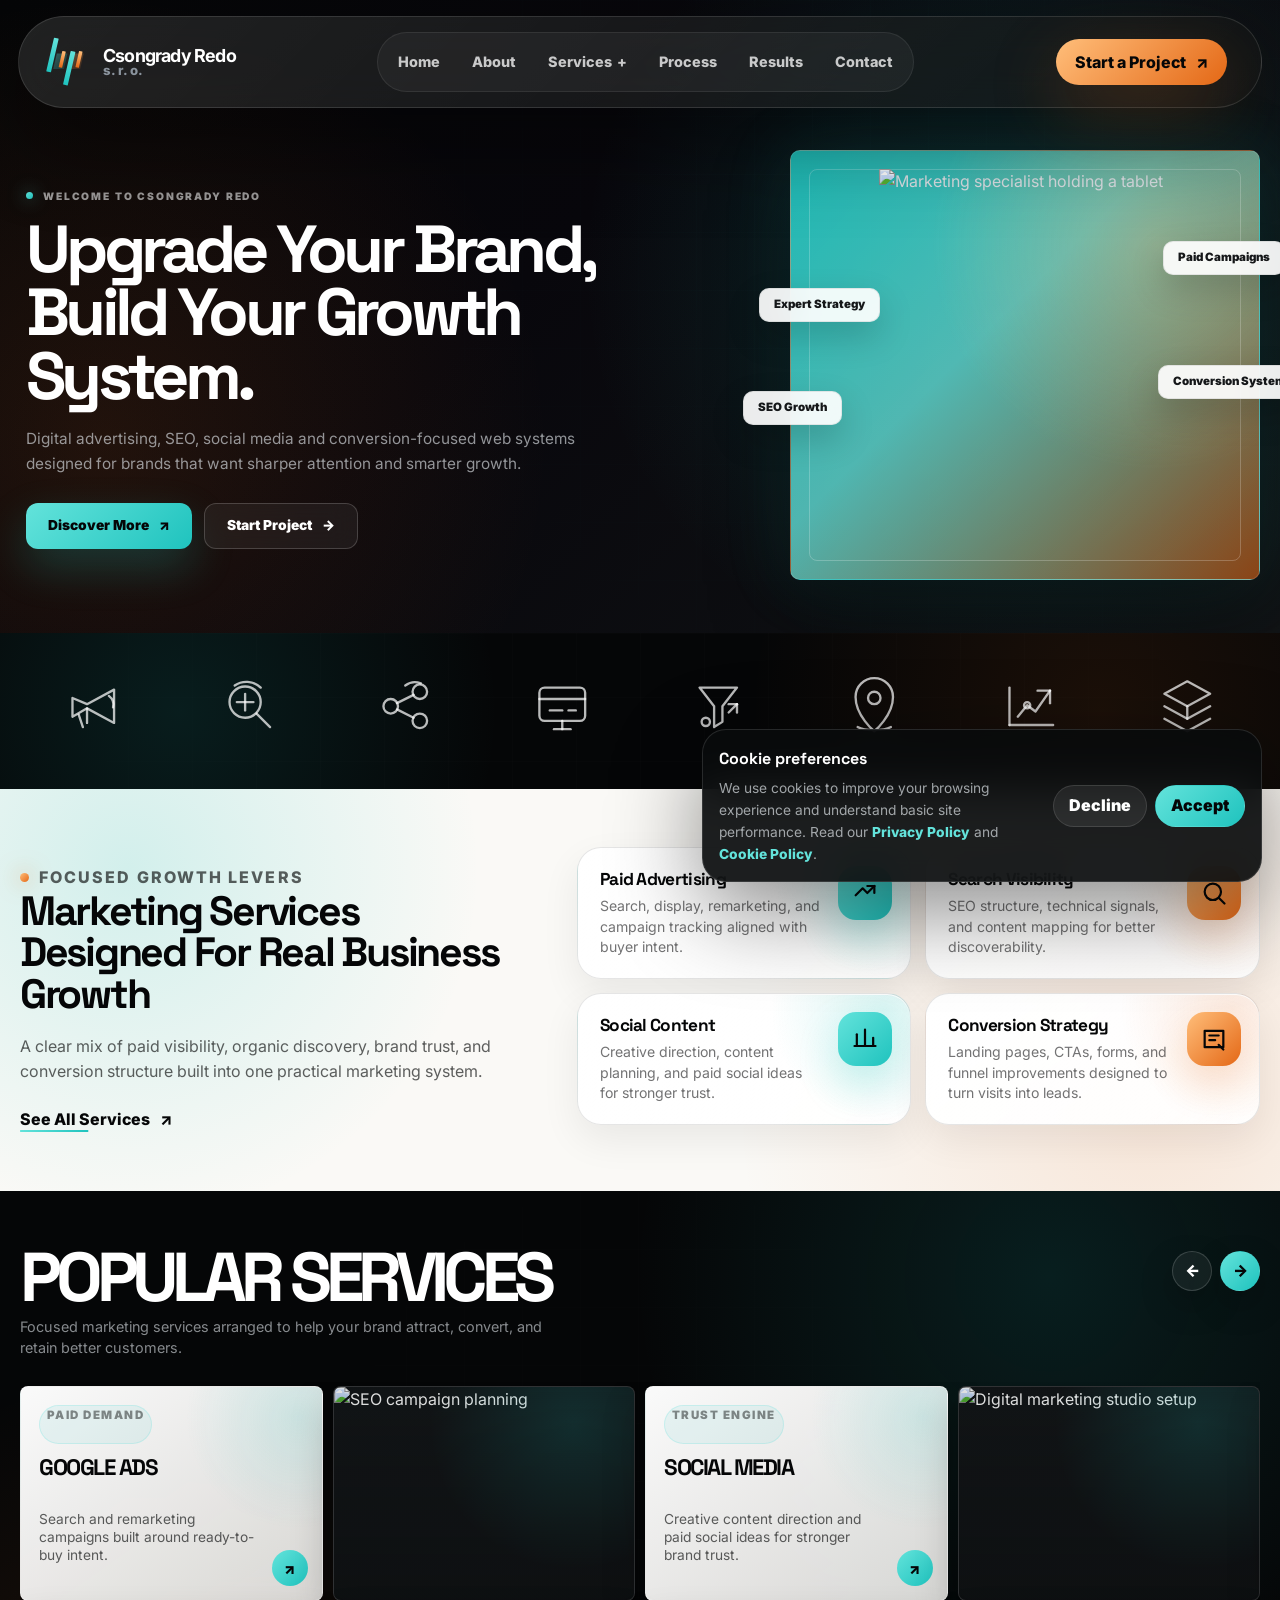
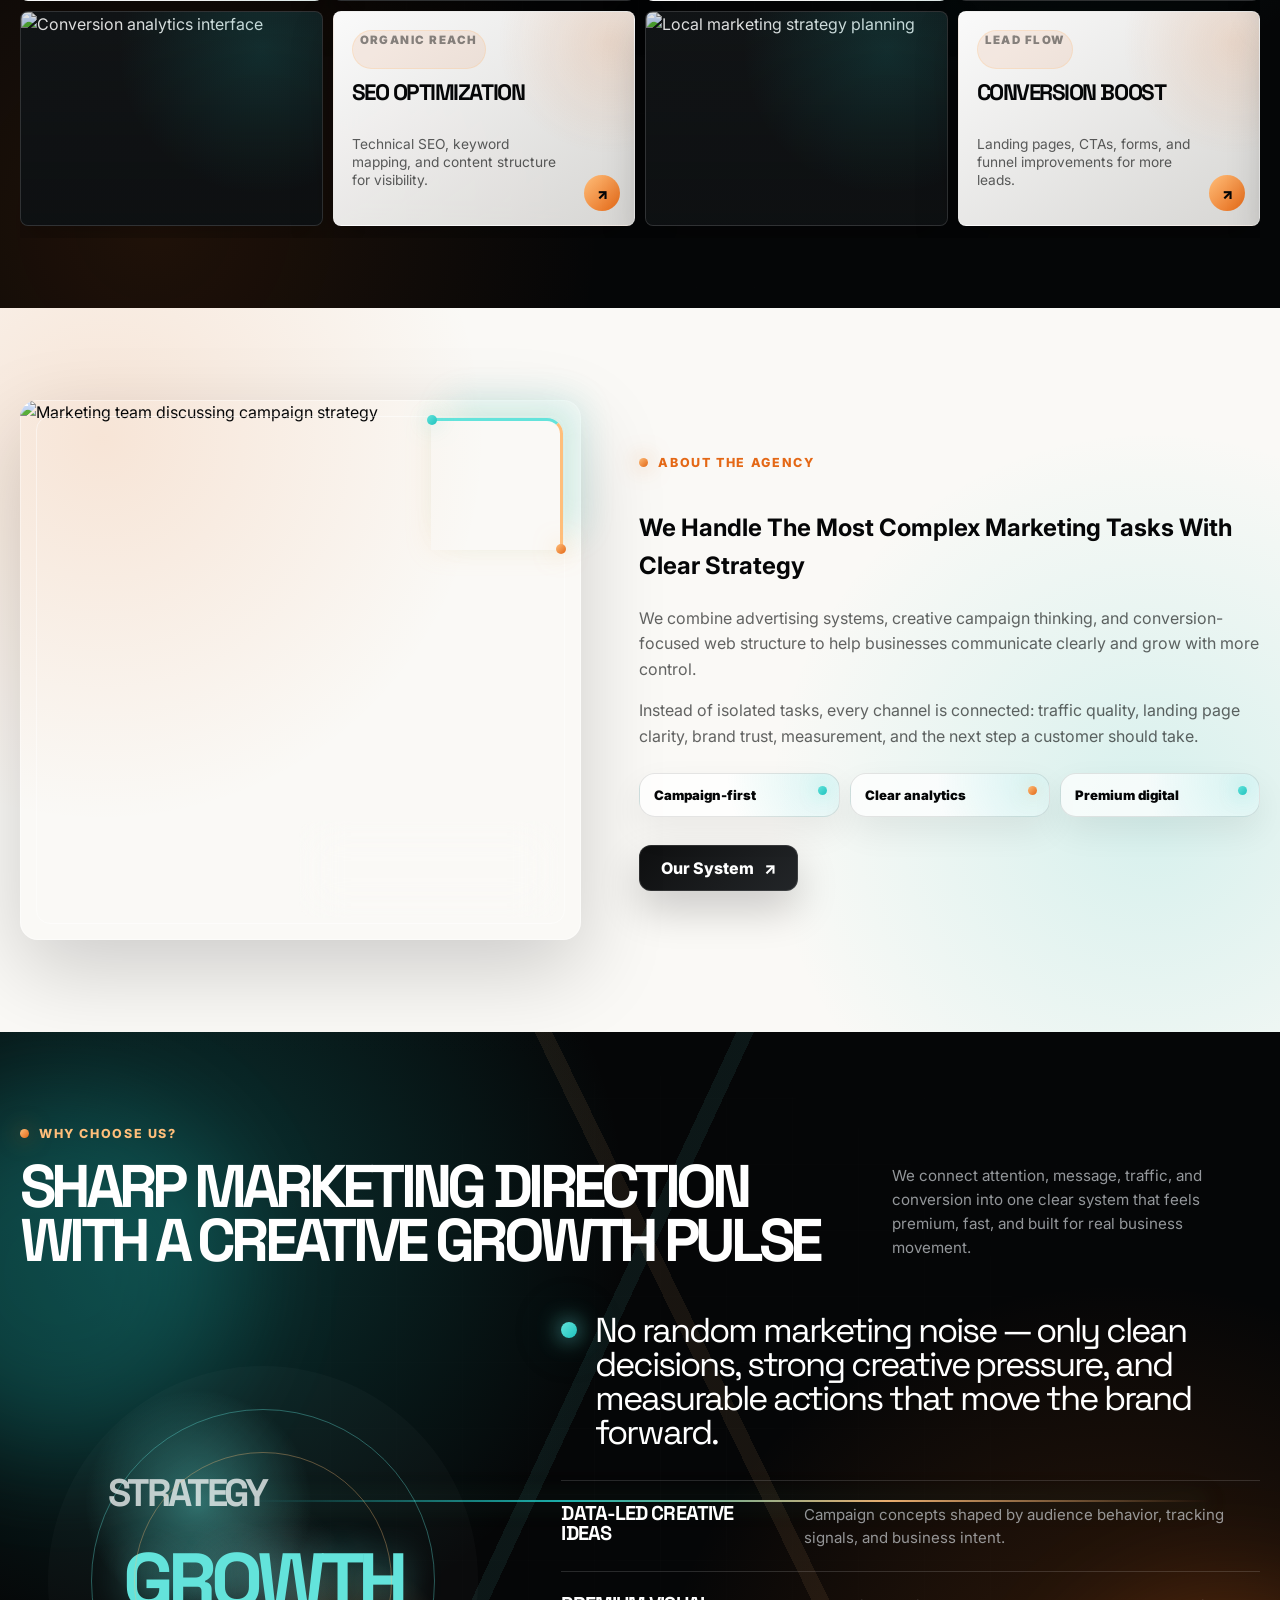
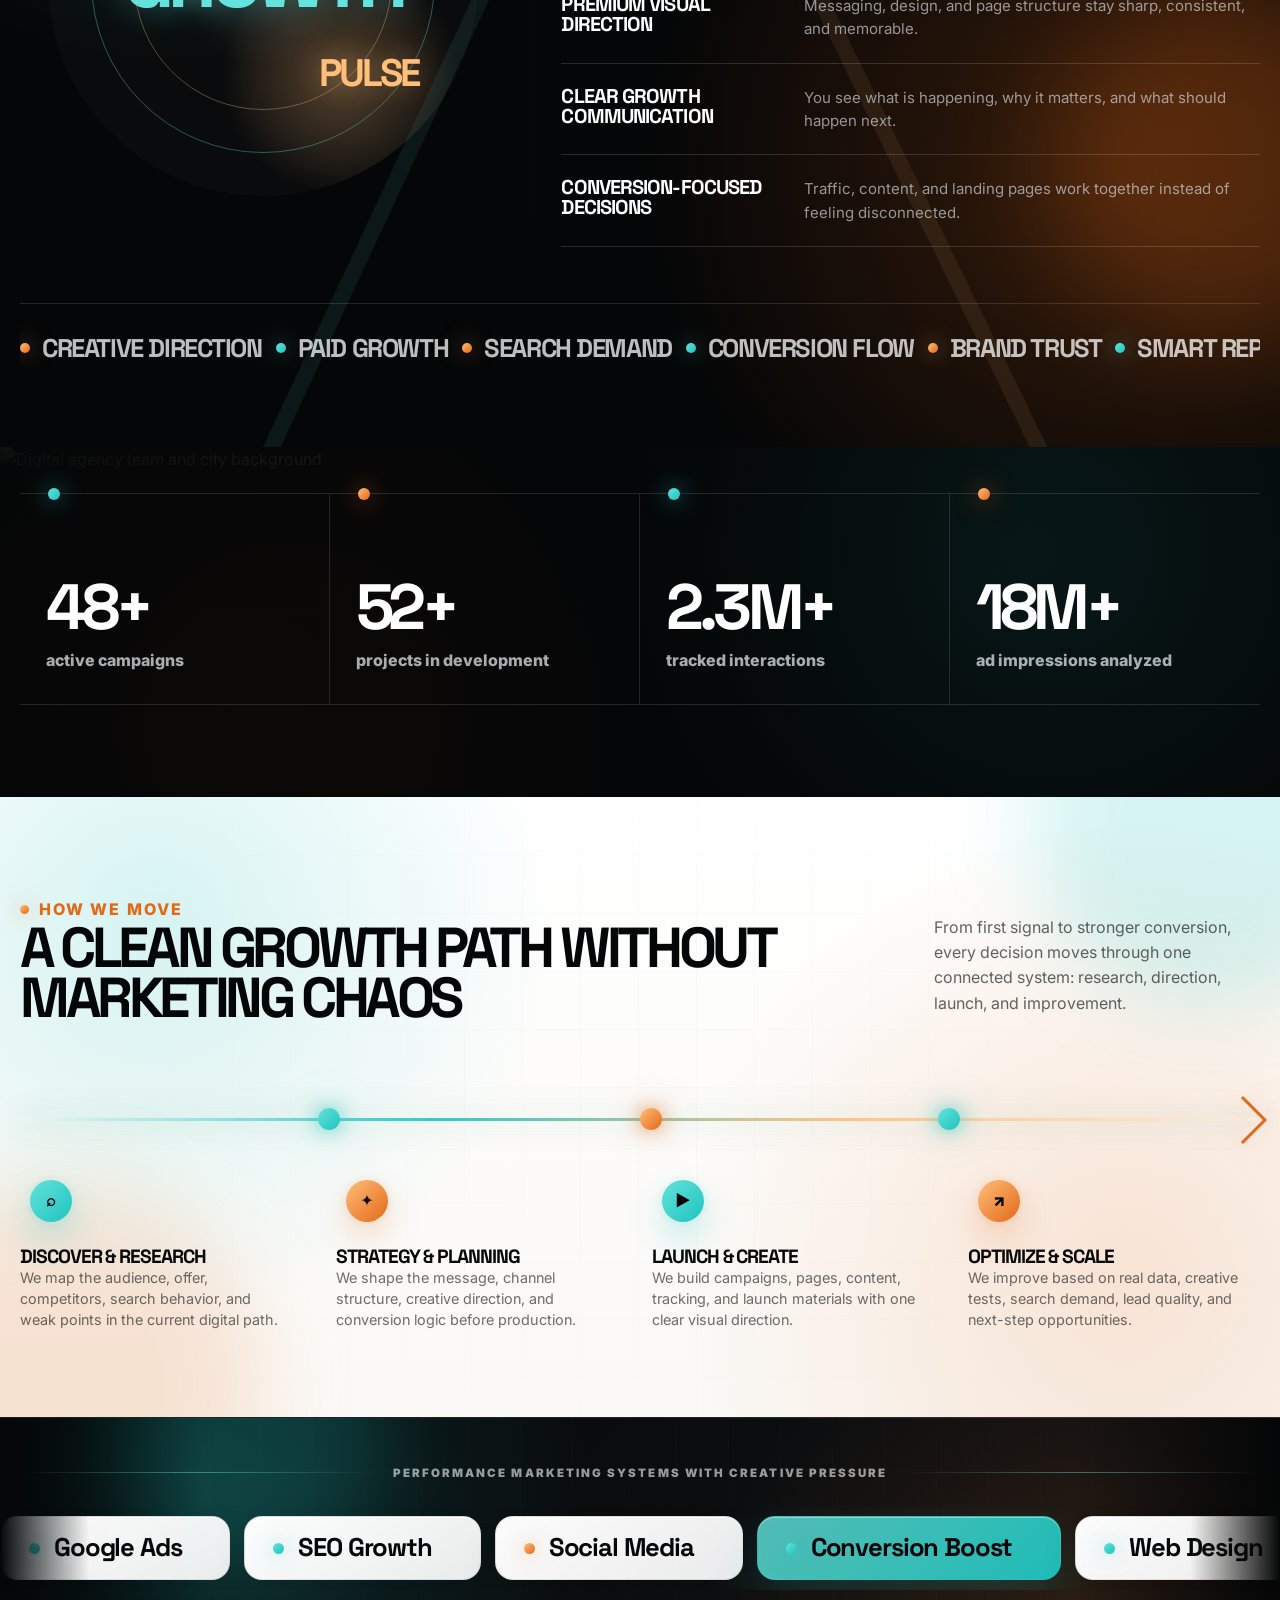
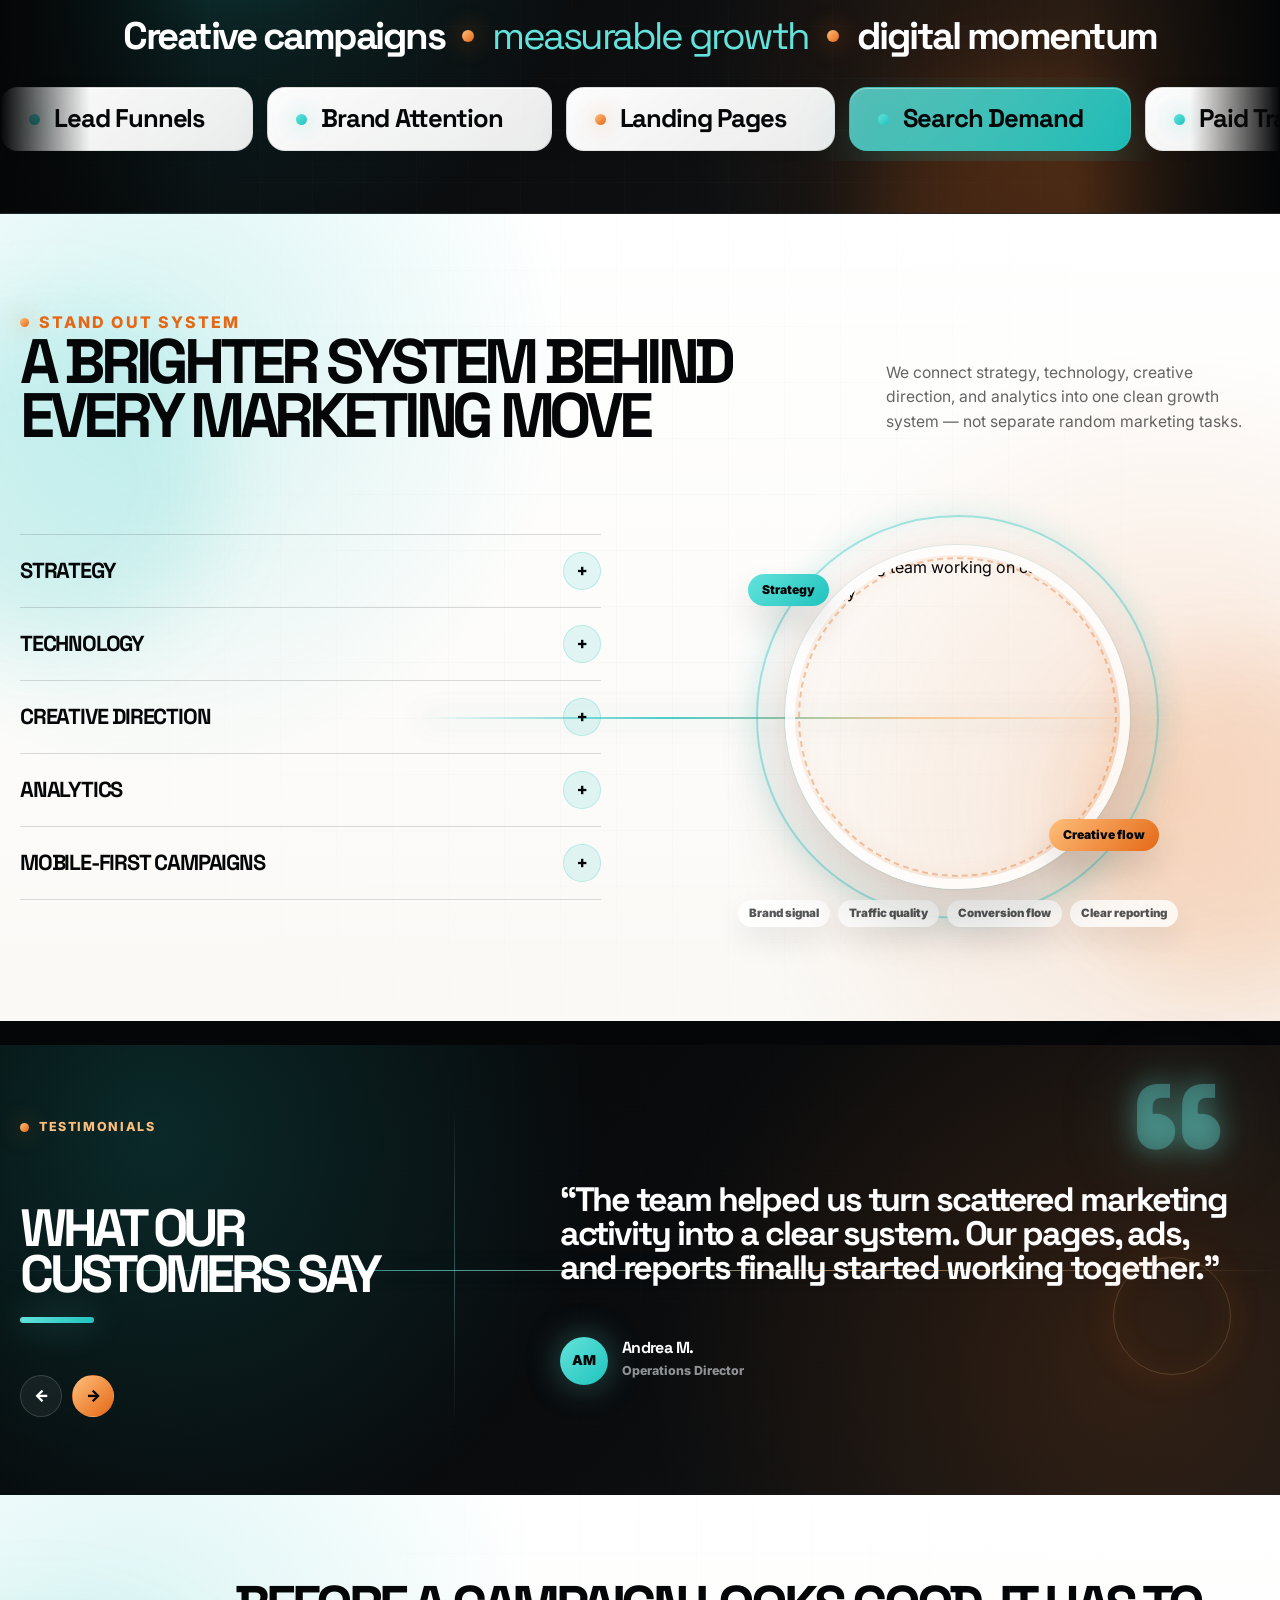
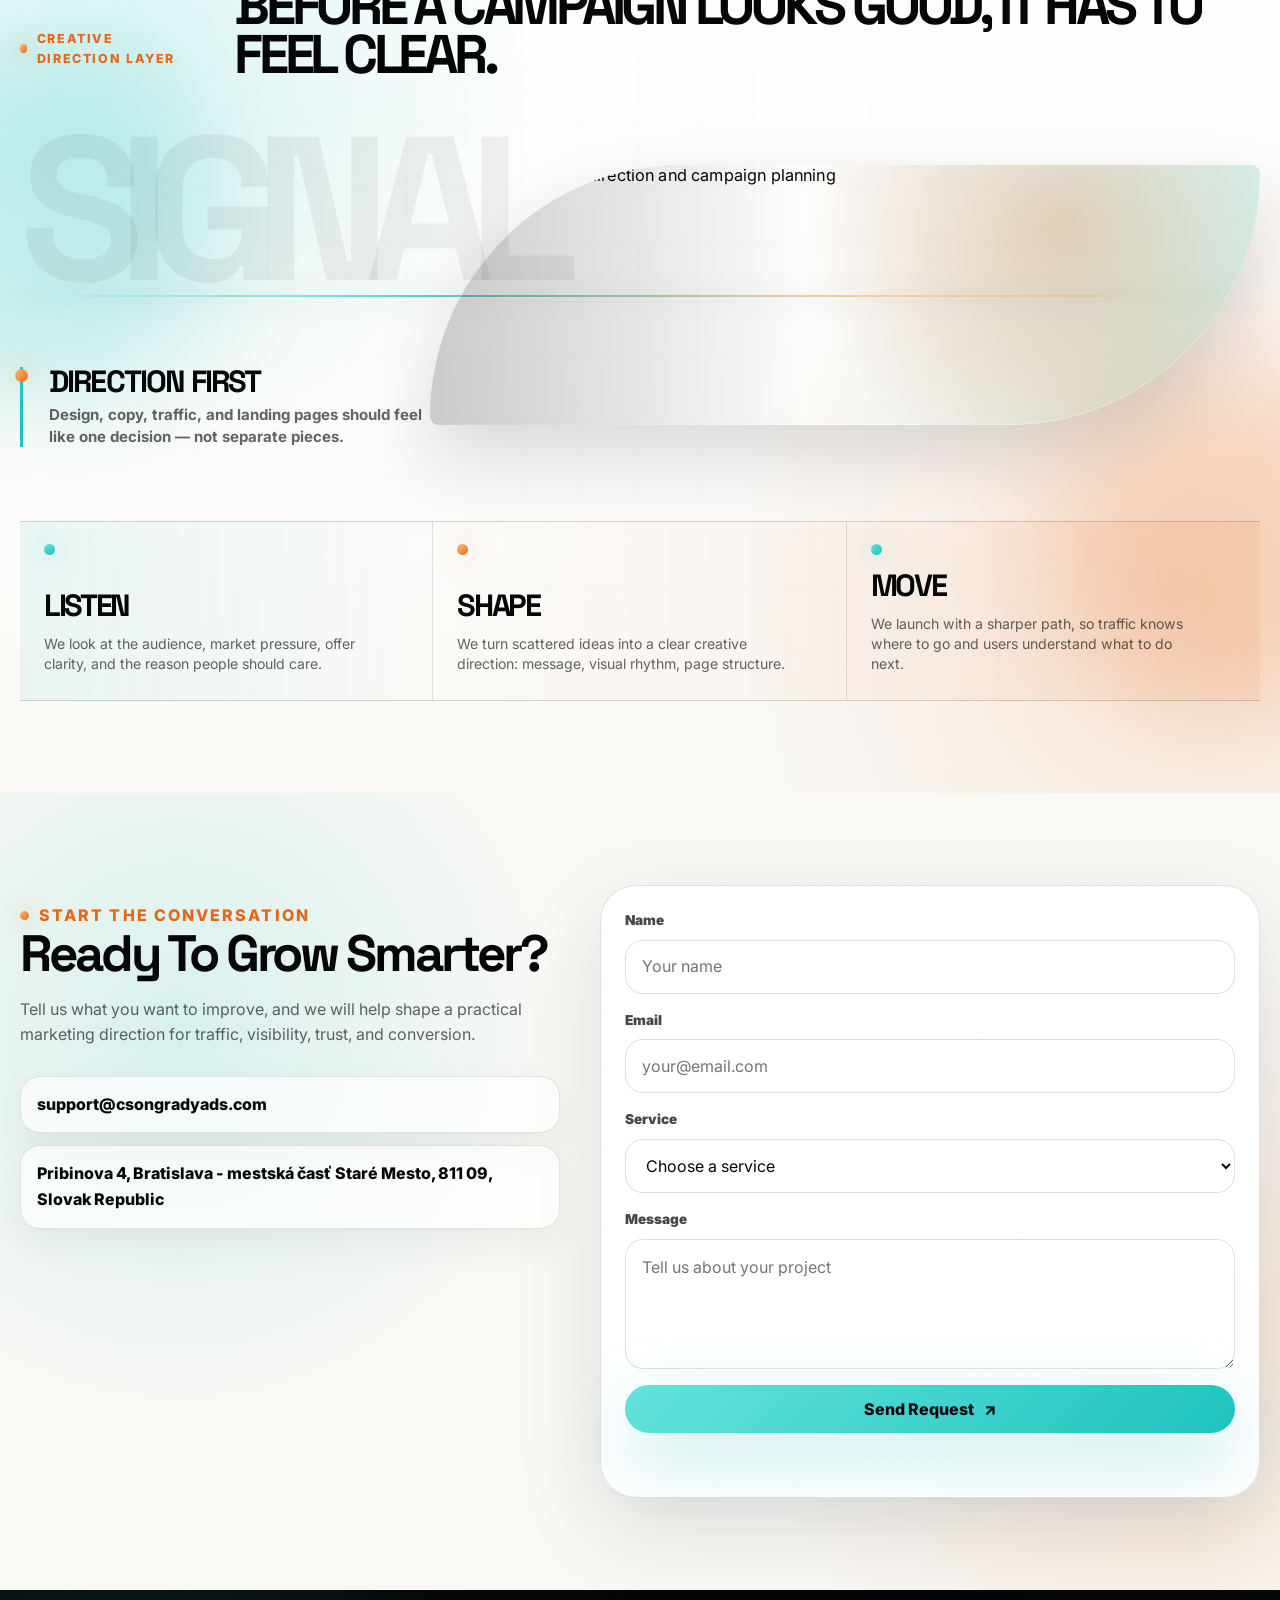
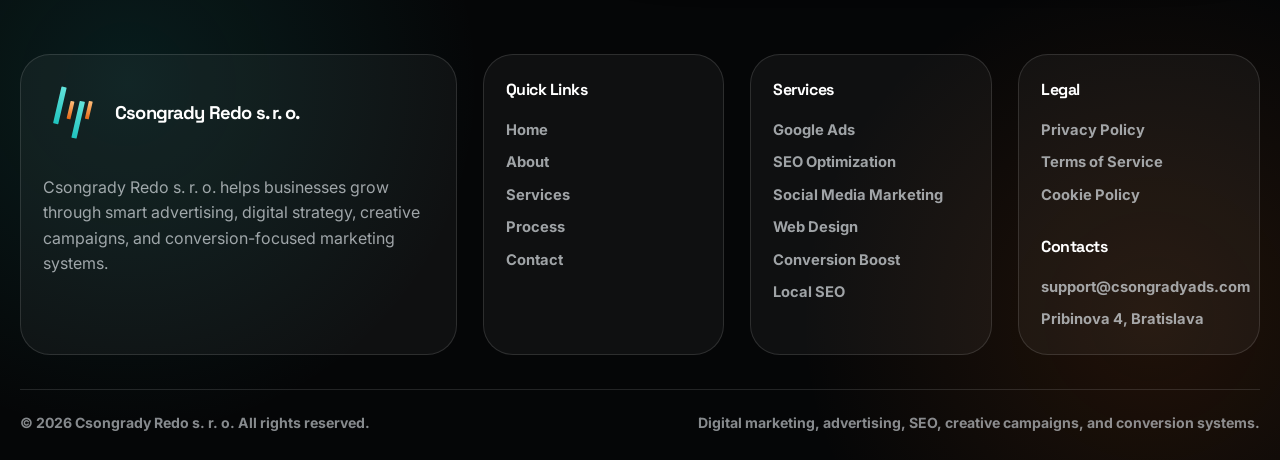
==== commit 80ff3cb3: "+" ====
--- a/index.html
+++ b/index.html
@@ -1002,6 +1002,61 @@
             </div>
         </section>
 
+                <section class="home-direction-layer" aria-labelledby="direction-layer-title">
+                    <div class="home-direction-layer__glow home-direction-layer__glow--mint" aria-hidden="true"></div>
+                    <div class="home-direction-layer__glow home-direction-layer__glow--orange" aria-hidden="true"></div>
+                
+                    <div class="home-container">
+                        <div class="home-direction-layer__top">
+                            <p class="home-kicker">Creative direction layer</p>
+                
+                            <h2 id="direction-layer-title">
+                                Before A Campaign Looks Good, It Has To Feel Clear.
+                            </h2>
+                        </div>
+                
+                        <div class="home-direction-layer__stage">
+                            <div class="home-direction-layer__word" aria-hidden="true">
+                                SIGNAL
+                            </div>
+                
+                            <div class="home-direction-layer__image">
+                                <img src="assets/images/home/services-social.jpg"
+                                    alt="Creative marketing direction and campaign planning" />
+                            </div>
+                
+                            <div class="home-direction-layer__note">
+                                <strong>Direction first</strong>
+                                <span>Design, copy, traffic, and landing pages should feel like one decision — not separate
+                                    pieces.</span>
+                            </div>
+                        </div>
+                
+                        <div class="home-direction-layer__rows">
+                            <article class="home-direction-layer__row">
+                                <span>Listen</span>
+                                <p>
+                                    We look at the audience, market pressure, offer clarity, and the reason people should care.
+                                </p>
+                            </article>
+                
+                            <article class="home-direction-layer__row">
+                                <span>Shape</span>
+                                <p>
+                                    We turn scattered ideas into a clear creative direction: message, visual rhythm, page structure.
+                                </p>
+                            </article>
+                
+                            <article class="home-direction-layer__row">
+                                <span>Move</span>
+                                <p>
+                                    We launch with a sharper path, so traffic knows where to go and users understand what to do next.
+                                </p>
+                            </article>
+                        </div>
+                    </div>
+                </section>
+
         <section class="home-contact" id="contact" aria-labelledby="contact-title">
             <div class="home-container home-contact__grid">
                 <div class="home-contact__content">
@@ -1060,6 +1115,8 @@
                 </form>
             </div>
         </section>
+
+        
     </main>
 
     <footer class="home-footer">
--- a/assets/css/home.css
+++ b/assets/css/home.css
@@ -8184,3 +8184,512 @@
         padding: 0 0 14px 0 !important;
     }
 }
+/* Creative direction layer — no cards, no fake graphs */
+
+.home-direction-layer {
+    position: relative;
+    isolation: isolate;
+    overflow: hidden;
+    padding: 86px 0 92px;
+    color: var(--color-black);
+    background:
+        radial-gradient(circle at 10% 18%, rgba(31, 195, 190, 0.16), transparent 26rem),
+        radial-gradient(circle at 92% 78%, rgba(228, 104, 22, 0.14), transparent 28rem),
+        linear-gradient(180deg, #ffffff 0%, #faf9f6 100%);
+}
+
+.home-direction-layer::before {
+    content: "";
+    position: absolute;
+    inset: 0;
+    z-index: -3;
+    opacity: 0.45;
+    background-image:
+        linear-gradient(rgba(5, 6, 7, 0.042) 1px, transparent 1px),
+        linear-gradient(90deg, rgba(5, 6, 7, 0.042) 1px, transparent 1px);
+    background-size: 58px 58px;
+    mask-image: radial-gradient(circle at 50% 40%, black, transparent 78%);
+}
+
+.home-direction-layer__glow {
+    position: absolute;
+    z-index: -2;
+    width: 360px;
+    height: 360px;
+    border-radius: 999px;
+    filter: blur(50px);
+    pointer-events: none;
+}
+
+.home-direction-layer__glow--mint {
+    left: -140px;
+    top: 16%;
+    background: rgba(31, 195, 190, 0.2);
+}
+
+.home-direction-layer__glow--orange {
+    right: -130px;
+    bottom: 8%;
+    background: rgba(228, 104, 22, 0.18);
+}
+
+.home-direction-layer__top {
+    display: grid;
+    grid-template-columns: 220px minmax(0, 1fr);
+    align-items: end;
+    gap: 42px;
+    margin-bottom: 42px;
+}
+
+.home-direction-layer .home-kicker {
+    margin: 0 0 10px;
+    color: var(--color-carrot);
+}
+
+.home-direction-layer__top h2 {
+    max-width: 1050px;
+    margin: 0;
+    color: var(--color-black);
+    font-family: var(--font-display);
+    font-size: clamp(2.45rem, 5.2vw, 6rem);
+    line-height: 0.86;
+    letter-spacing: -0.085em;
+    text-transform: uppercase;
+}
+
+.home-direction-layer__stage {
+    position: relative;
+    min-height: 360px;
+    display: grid;
+    align-items: center;
+}
+
+.home-direction-layer__stage::before {
+    content: "";
+    position: absolute;
+    left: 0;
+    right: 0;
+    top: 50%;
+    height: 2px;
+    border-radius: 999px;
+    background:
+        linear-gradient(90deg,
+            transparent,
+            rgba(31, 195, 190, 0.75),
+            rgba(255, 190, 122, 0.72),
+            transparent);
+    box-shadow:
+        0 0 26px rgba(31, 195, 190, 0.28),
+        0 0 34px rgba(228, 104, 22, 0.18);
+}
+
+.home-direction-layer__word {
+    position: absolute;
+    left: 0;
+    top: 18px;
+    z-index: 1;
+    color: rgba(5, 6, 7, 0.055);
+    font-family: var(--font-display);
+    font-size: clamp(5rem, 16vw, 15rem);
+    font-weight: 900;
+    line-height: 0.75;
+    letter-spacing: -0.13em;
+    text-transform: uppercase;
+    white-space: nowrap;
+}
+
+.home-direction-layer__image {
+    position: relative;
+    z-index: 2;
+    width: min(72%, 830px);
+    height: 260px;
+    margin-left: auto;
+    overflow: hidden;
+    border-radius: 999px 34px 999px 34px;
+    box-shadow:
+        0 30px 72px rgba(5, 6, 7, 0.14),
+        0 0 0 1px rgba(255, 255, 255, 0.72) inset;
+}
+
+.home-direction-layer__image::before {
+    content: "";
+    position: absolute;
+    inset: 0;
+    z-index: 2;
+    background:
+        linear-gradient(90deg, rgba(5, 6, 7, 0.2), transparent 45%, rgba(31, 195, 190, 0.18)),
+        radial-gradient(circle at 76% 24%, rgba(228, 104, 22, 0.28), transparent 16rem);
+    pointer-events: none;
+}
+
+.home-direction-layer__image img {
+    width: 100%;
+    height: 100%;
+    object-fit: cover;
+    transform: scale(1.02);
+    transition: transform 650ms ease;
+}
+
+.home-direction-layer__stage:hover .home-direction-layer__image img {
+    transform: scale(1.07);
+}
+
+.home-direction-layer__note {
+    position: absolute;
+    z-index: 3;
+    left: 0;
+    bottom: 28px;
+    width: min(410px, 52%);
+    display: grid;
+    gap: 8px;
+    padding-left: 26px;
+    border-left: 3px solid var(--color-mint);
+}
+
+.home-direction-layer__note::before {
+    content: "";
+    position: absolute;
+    left: -8px;
+    top: 2px;
+    width: 13px;
+    height: 13px;
+    border-radius: 999px;
+    background: var(--gradient-orange);
+    box-shadow: 0 0 24px rgba(255, 190, 122, 0.7);
+}
+
+.home-direction-layer__note strong {
+    color: var(--color-black);
+    font-family: var(--font-display);
+    font-size: clamp(1.45rem, 2.4vw, 2.35rem);
+    line-height: 0.95;
+    letter-spacing: -0.06em;
+    text-transform: uppercase;
+}
+
+.home-direction-layer__note span {
+    color: rgba(5, 6, 7, 0.62);
+    font-size: 0.94rem;
+    font-weight: 700;
+    line-height: 1.42;
+}
+
+.home-direction-layer__rows {
+    display: grid;
+    margin-top: 54px;
+    border-top: 1px solid rgba(5, 6, 7, 0.14);
+    border-bottom: 1px solid rgba(5, 6, 7, 0.14);
+}
+
+.home-direction-layer__row {
+    display: grid;
+    grid-template-columns: minmax(170px, 0.36fr) minmax(0, 1fr);
+    align-items: center;
+    gap: 34px;
+    min-height: 108px;
+    padding: 22px 0;
+    border-bottom: 1px solid rgba(5, 6, 7, 0.1);
+}
+
+.home-direction-layer__row:last-child {
+    border-bottom: 0;
+}
+
+.home-direction-layer__row span {
+    color: var(--color-black);
+    font-family: var(--font-display);
+    font-size: clamp(1.65rem, 3vw, 3rem);
+    font-weight: 900;
+    line-height: 0.9;
+    letter-spacing: -0.075em;
+    text-transform: uppercase;
+    transition:
+        color 240ms ease,
+        transform 240ms ease;
+}
+
+.home-direction-layer__row p {
+    max-width: 760px;
+    margin: 0;
+    color: rgba(5, 6, 7, 0.62);
+    font-size: 0.98rem;
+    line-height: 1.55;
+}
+
+.home-direction-layer__row:hover span {
+    color: var(--color-carrot);
+    transform: translateX(10px);
+}
+
+.home-direction-layer__row:nth-child(odd):hover span {
+    color: #087d78;
+}
+
+@media (max-width: 980px) {
+    .home-direction-layer {
+        padding: 66px 0 70px;
+    }
+
+    .home-direction-layer__top {
+        grid-template-columns: 1fr;
+        gap: 16px;
+        margin-bottom: 34px;
+    }
+
+    .home-direction-layer__top h2 {
+        font-size: clamp(2.15rem, 7.5vw, 4.3rem);
+        line-height: 0.9;
+    }
+
+    .home-direction-layer__stage {
+        min-height: 340px;
+    }
+
+    .home-direction-layer__image {
+        width: 100%;
+        height: 240px;
+    }
+
+    .home-direction-layer__note {
+        width: min(430px, 70%);
+    }
+}
+
+@media (max-width: 640px) {
+    .home-direction-layer {
+        padding: 54px 0 58px;
+    }
+
+    .home-direction-layer__top h2 {
+        font-size: clamp(1.95rem, 10vw, 3.05rem);
+    }
+
+    .home-direction-layer__stage {
+        min-height: auto;
+        display: grid;
+        gap: 18px;
+    }
+
+    .home-direction-layer__stage::before {
+        display: none;
+    }
+
+    .home-direction-layer__word {
+        position: relative;
+        top: auto;
+        font-size: clamp(3.8rem, 20vw, 6.8rem);
+        line-height: 0.78;
+    }
+
+    .home-direction-layer__image {
+        height: 210px;
+        border-radius: 28px 28px 74px 28px;
+    }
+
+    .home-direction-layer__note {
+        position: relative;
+        left: auto;
+        bottom: auto;
+        width: 100%;
+        padding-left: 18px;
+    }
+
+    .home-direction-layer__rows {
+        margin-top: 34px;
+    }
+
+    .home-direction-layer__row {
+        grid-template-columns: 1fr;
+        gap: 8px;
+        min-height: auto;
+        padding: 18px 0;
+    }
+
+    .home-direction-layer__row span {
+        font-size: 1.55rem;
+    }
+
+    .home-direction-layer__row p {
+        font-size: 0.88rem;
+        line-height: 1.45;
+    }
+}
+
+/* Direction layer: smaller heading + one-line rows */
+
+.home-direction-layer__top {
+    grid-template-columns: 180px minmax(0, 1fr) !important;
+    gap: 34px !important;
+    margin-bottom: 36px !important;
+}
+
+.home-direction-layer__top h2 {
+    max-width: 1120px !important;
+    font-size: clamp(2.15rem, 4.25vw, 4.95rem) !important;
+    line-height: 0.9 !important;
+    letter-spacing: -0.078em !important;
+}
+
+/* rows теперь одна стильная горизонтальная линия */
+.home-direction-layer__rows {
+    display: grid !important;
+    grid-template-columns: repeat(3, minmax(0, 1fr)) !important;
+    margin-top: 46px !important;
+    border-top: 1px solid rgba(5, 6, 7, 0.16) !important;
+    border-bottom: 1px solid rgba(5, 6, 7, 0.16) !important;
+    background:
+        linear-gradient(90deg, rgba(31, 195, 190, 0.08), transparent 34%, rgba(228, 104, 22, 0.08)) !important;
+}
+
+.home-direction-layer__row {
+    position: relative !important;
+    display: grid !important;
+    grid-template-columns: 1fr !important;
+    align-content: end !important;
+    gap: 14px !important;
+    min-height: 178px !important;
+    padding: 24px 24px 26px !important;
+    border-bottom: 0 !important;
+    border-right: 1px solid rgba(5, 6, 7, 0.12) !important;
+    overflow: hidden !important;
+}
+
+.home-direction-layer__row:last-child {
+    border-right: 0 !important;
+}
+
+.home-direction-layer__row::before {
+    content: "";
+    position: absolute;
+    top: 22px;
+    left: 24px;
+    width: 11px;
+    height: 11px;
+    border-radius: 999px;
+    background: var(--gradient-mint);
+    box-shadow: 0 0 24px rgba(99, 227, 219, 0.65);
+}
+
+.home-direction-layer__row:nth-child(even)::before {
+    background: var(--gradient-orange);
+    box-shadow: 0 0 24px rgba(255, 190, 122, 0.62);
+}
+
+.home-direction-layer__row::after {
+    content: "";
+    position: absolute;
+    left: 24px;
+    right: 24px;
+    bottom: 0;
+    height: 3px;
+    border-radius: 999px 999px 0 0;
+    background: var(--gradient-mint);
+    transform: scaleX(0);
+    transform-origin: left;
+    transition: transform 260ms ease;
+}
+
+.home-direction-layer__row:nth-child(even)::after {
+    background: var(--gradient-orange);
+}
+
+.home-direction-layer__row:hover::after {
+    transform: scaleX(1);
+}
+
+.home-direction-layer__row span {
+    font-size: clamp(1.45rem, 2.4vw, 2.45rem) !important;
+    line-height: 0.9 !important;
+}
+
+.home-direction-layer__row p {
+    max-width: 330px !important;
+    font-size: 0.88rem !important;
+    line-height: 1.42 !important;
+}
+
+.home-direction-layer__row:hover span {
+    transform: translateY(-4px) !important;
+}
+
+/* tablet */
+@media (max-width: 980px) {
+    .home-direction-layer__top {
+        grid-template-columns: 1fr !important;
+        gap: 14px !important;
+    }
+
+    .home-direction-layer__top h2 {
+        max-width: 760px !important;
+        font-size: clamp(2rem, 6.6vw, 3.65rem) !important;
+    }
+
+    .home-direction-layer__rows {
+        margin-top: 36px !important;
+    }
+
+    .home-direction-layer__row {
+        min-height: 156px !important;
+        padding: 22px 18px 22px !important;
+    }
+
+    .home-direction-layer__row::before {
+        left: 18px !important;
+    }
+
+    .home-direction-layer__row::after {
+        left: 18px !important;
+        right: 18px !important;
+    }
+
+    .home-direction-layer__row p {
+        font-size: 0.82rem !important;
+    }
+}
+
+/* mobile: остаётся в одну строку, но компактно */
+@media (max-width: 640px) {
+    .home-direction-layer__top h2 {
+        font-size: clamp(1.75rem, 8.8vw, 2.55rem) !important;
+        line-height: 0.92 !important;
+    }
+
+    .home-direction-layer__rows {
+        grid-template-columns: repeat(3, minmax(0, 1fr)) !important;
+        margin-top: 28px !important;
+    }
+
+    .home-direction-layer__row {
+        min-height: 136px !important;
+        padding: 20px 9px 16px !important;
+        gap: 8px !important;
+    }
+
+    .home-direction-layer__row::before {
+        top: 14px !important;
+        left: 9px !important;
+        width: 7px !important;
+        height: 7px !important;
+    }
+
+    .home-direction-layer__row::after {
+        left: 9px !important;
+        right: 9px !important;
+        height: 2px !important;
+    }
+
+    .home-direction-layer__row span {
+        font-size: clamp(1rem, 5.2vw, 1.35rem) !important;
+        letter-spacing: -0.06em !important;
+    }
+
+    .home-direction-layer__row p {
+        font-size: 0.66rem !important;
+        line-height: 1.25 !important;
+        display: -webkit-box !important;
+        -webkit-line-clamp: 4 !important;
+        -webkit-box-orient: vertical !important;
+        overflow: hidden !important;
+    }
+}
+
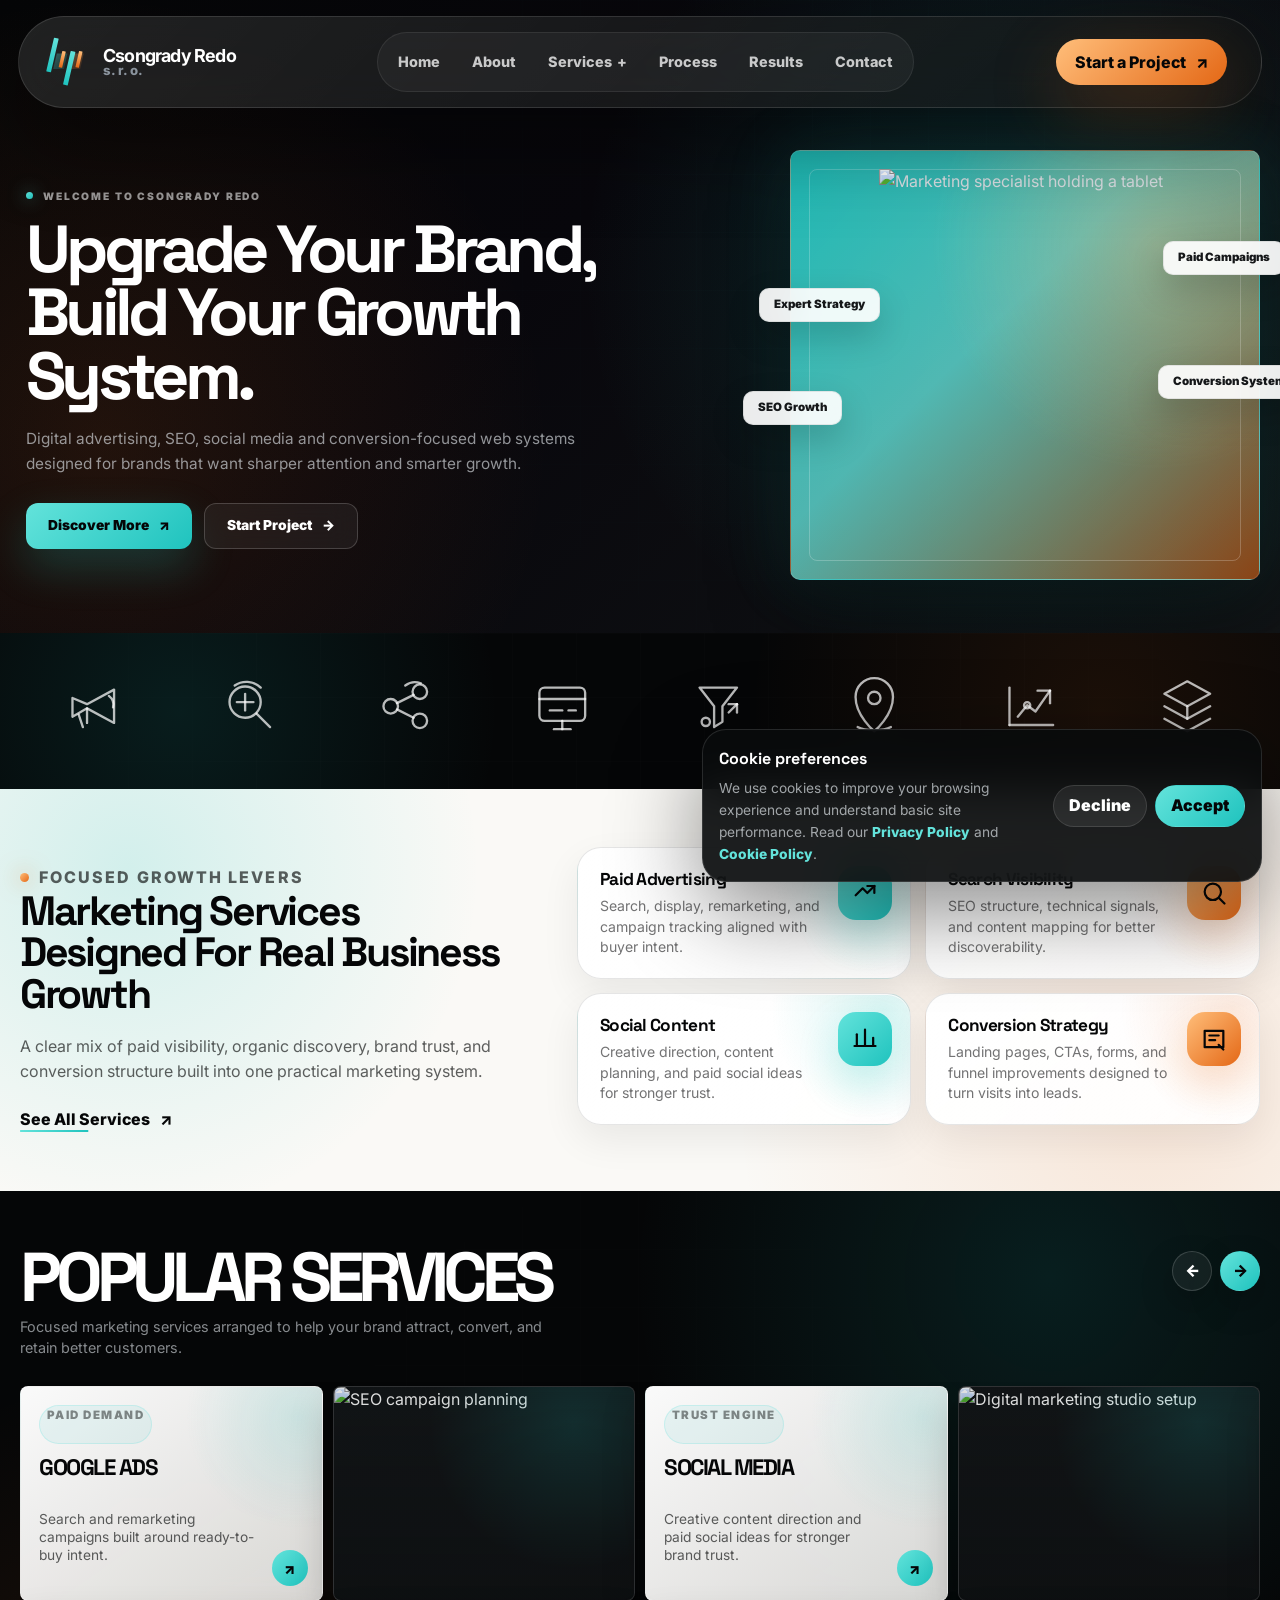
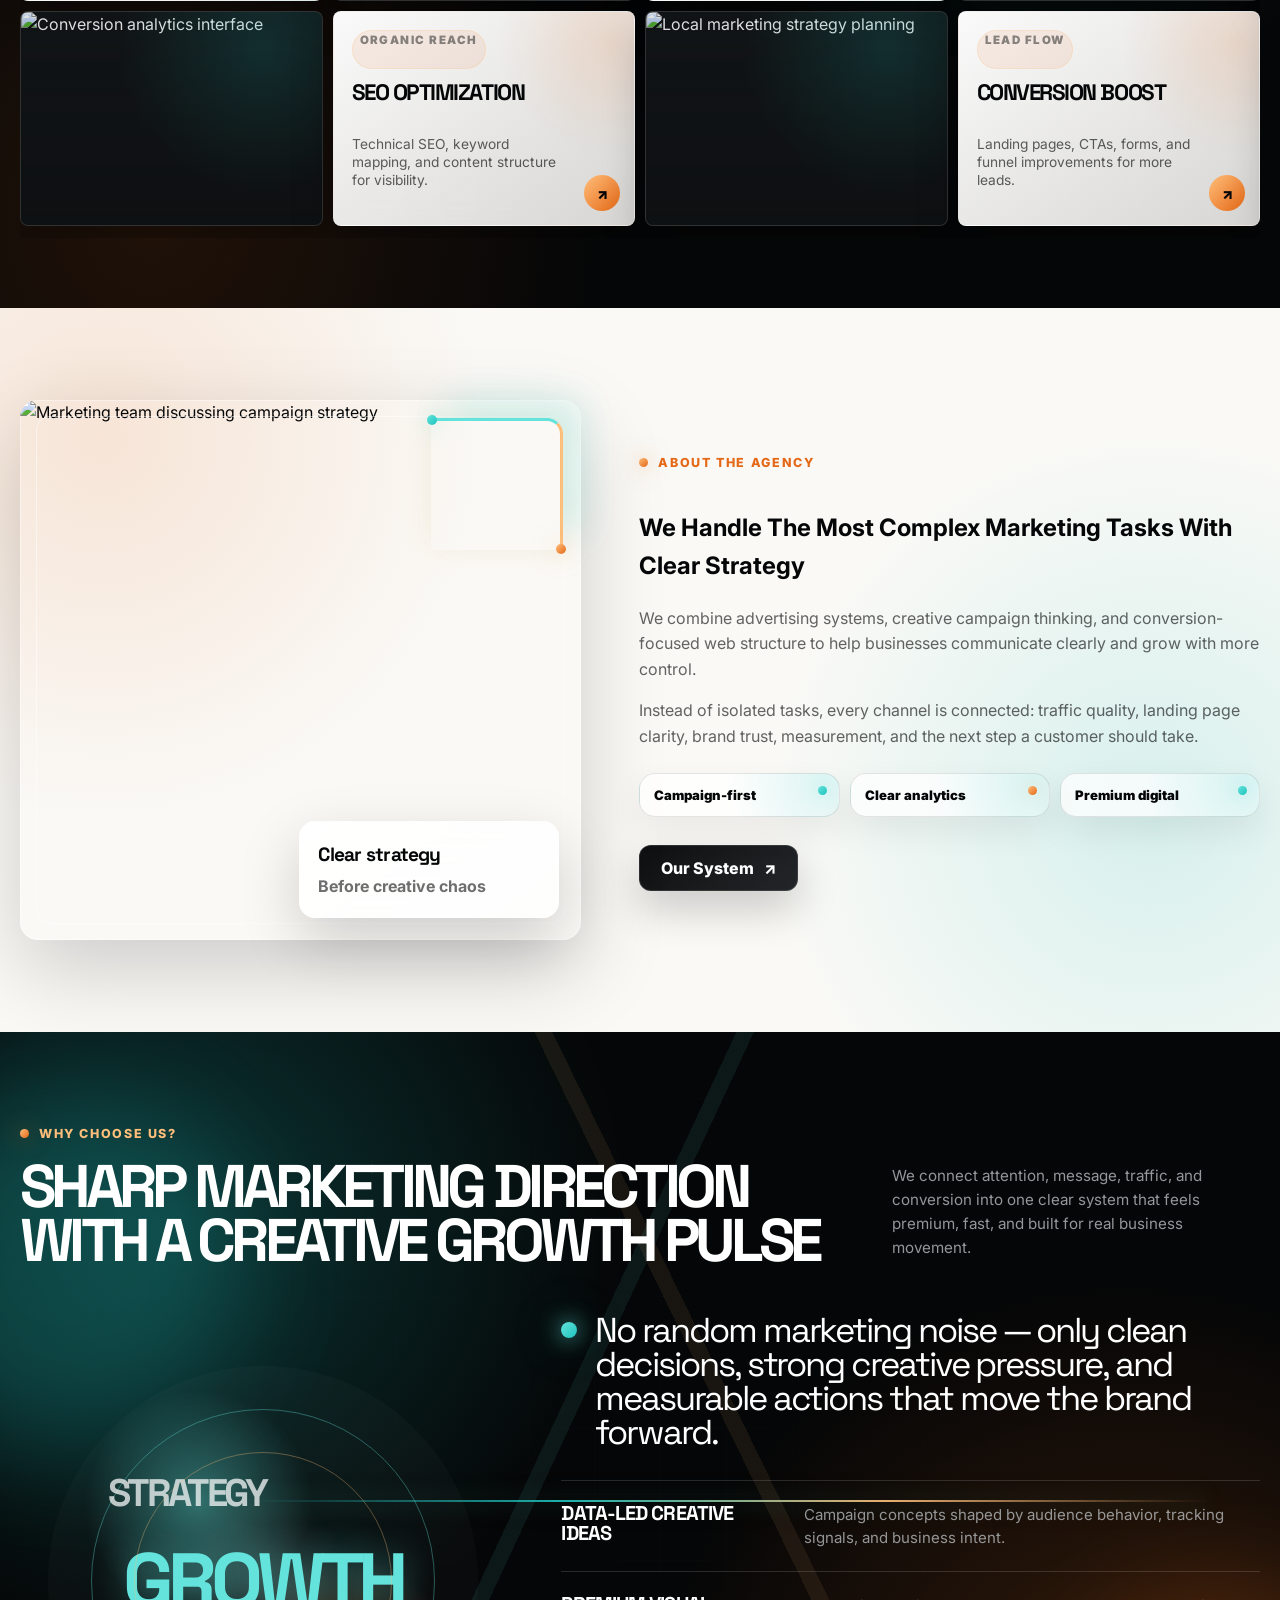
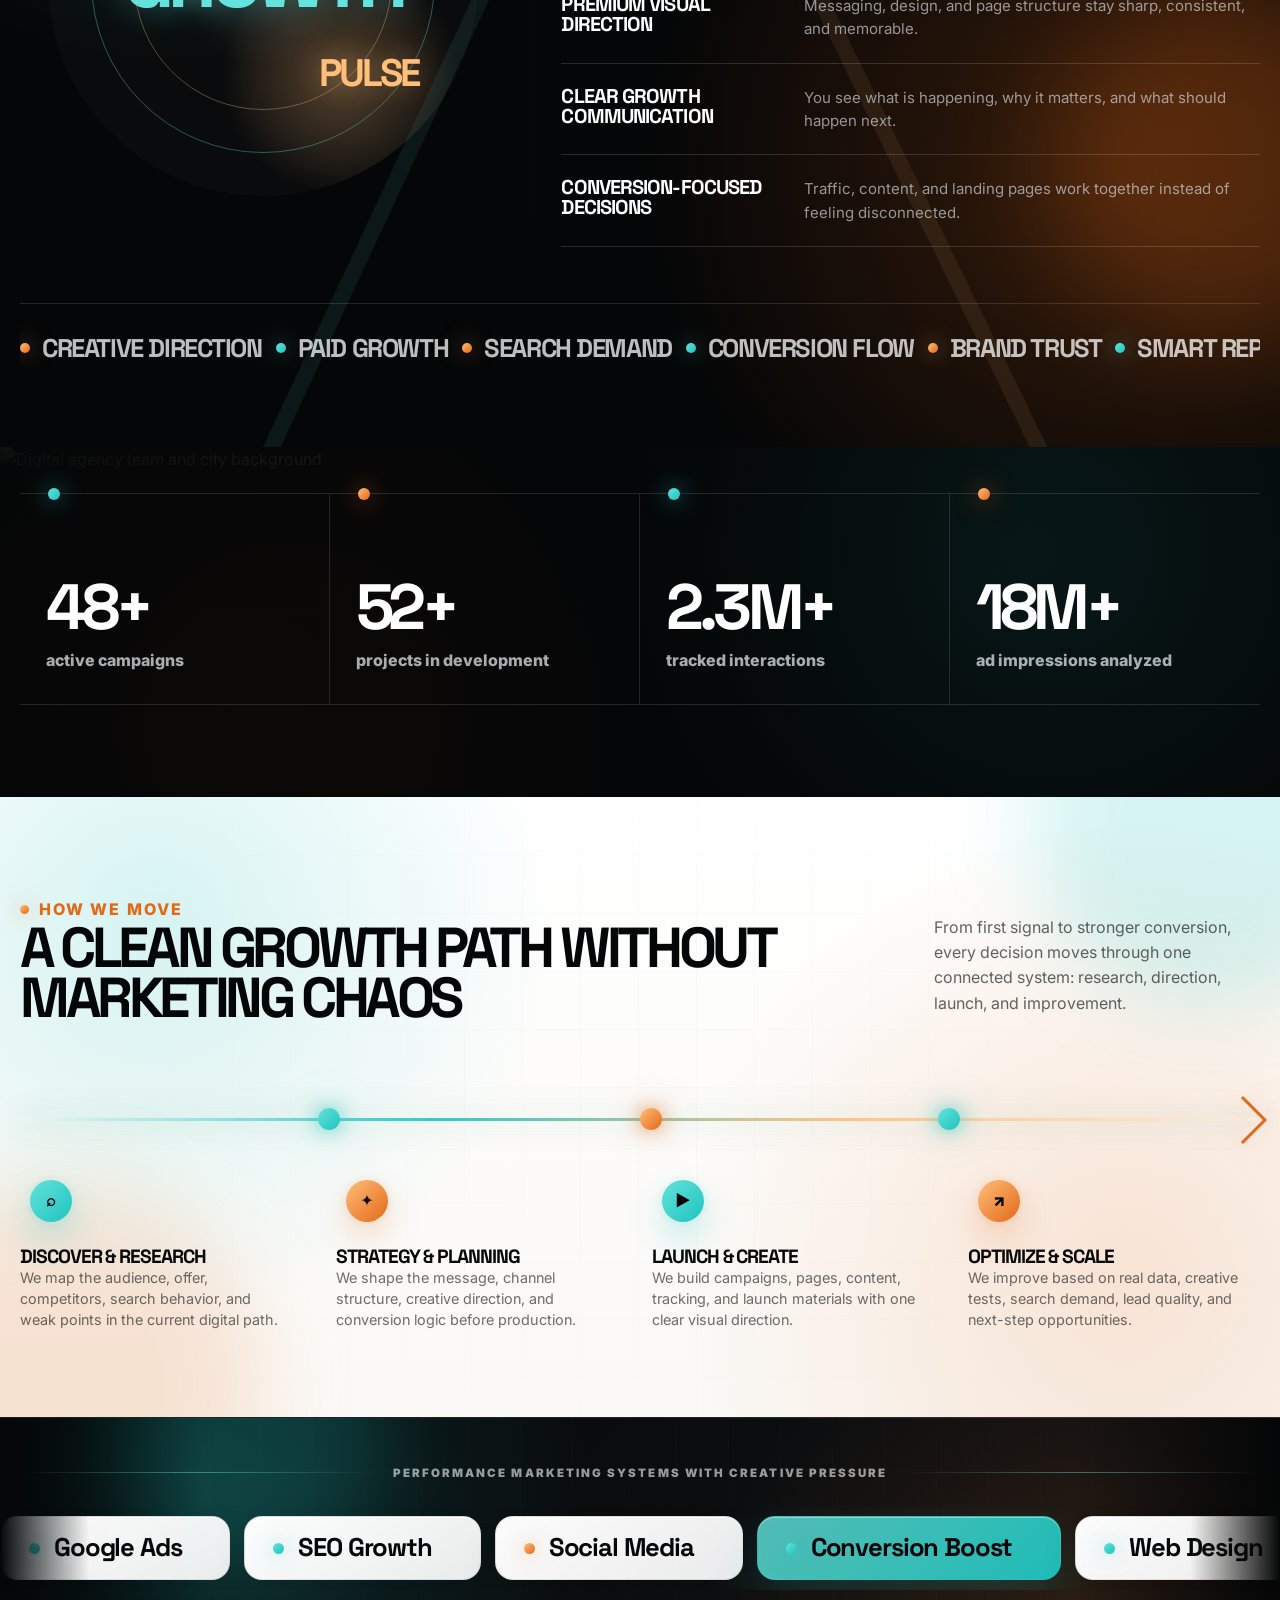
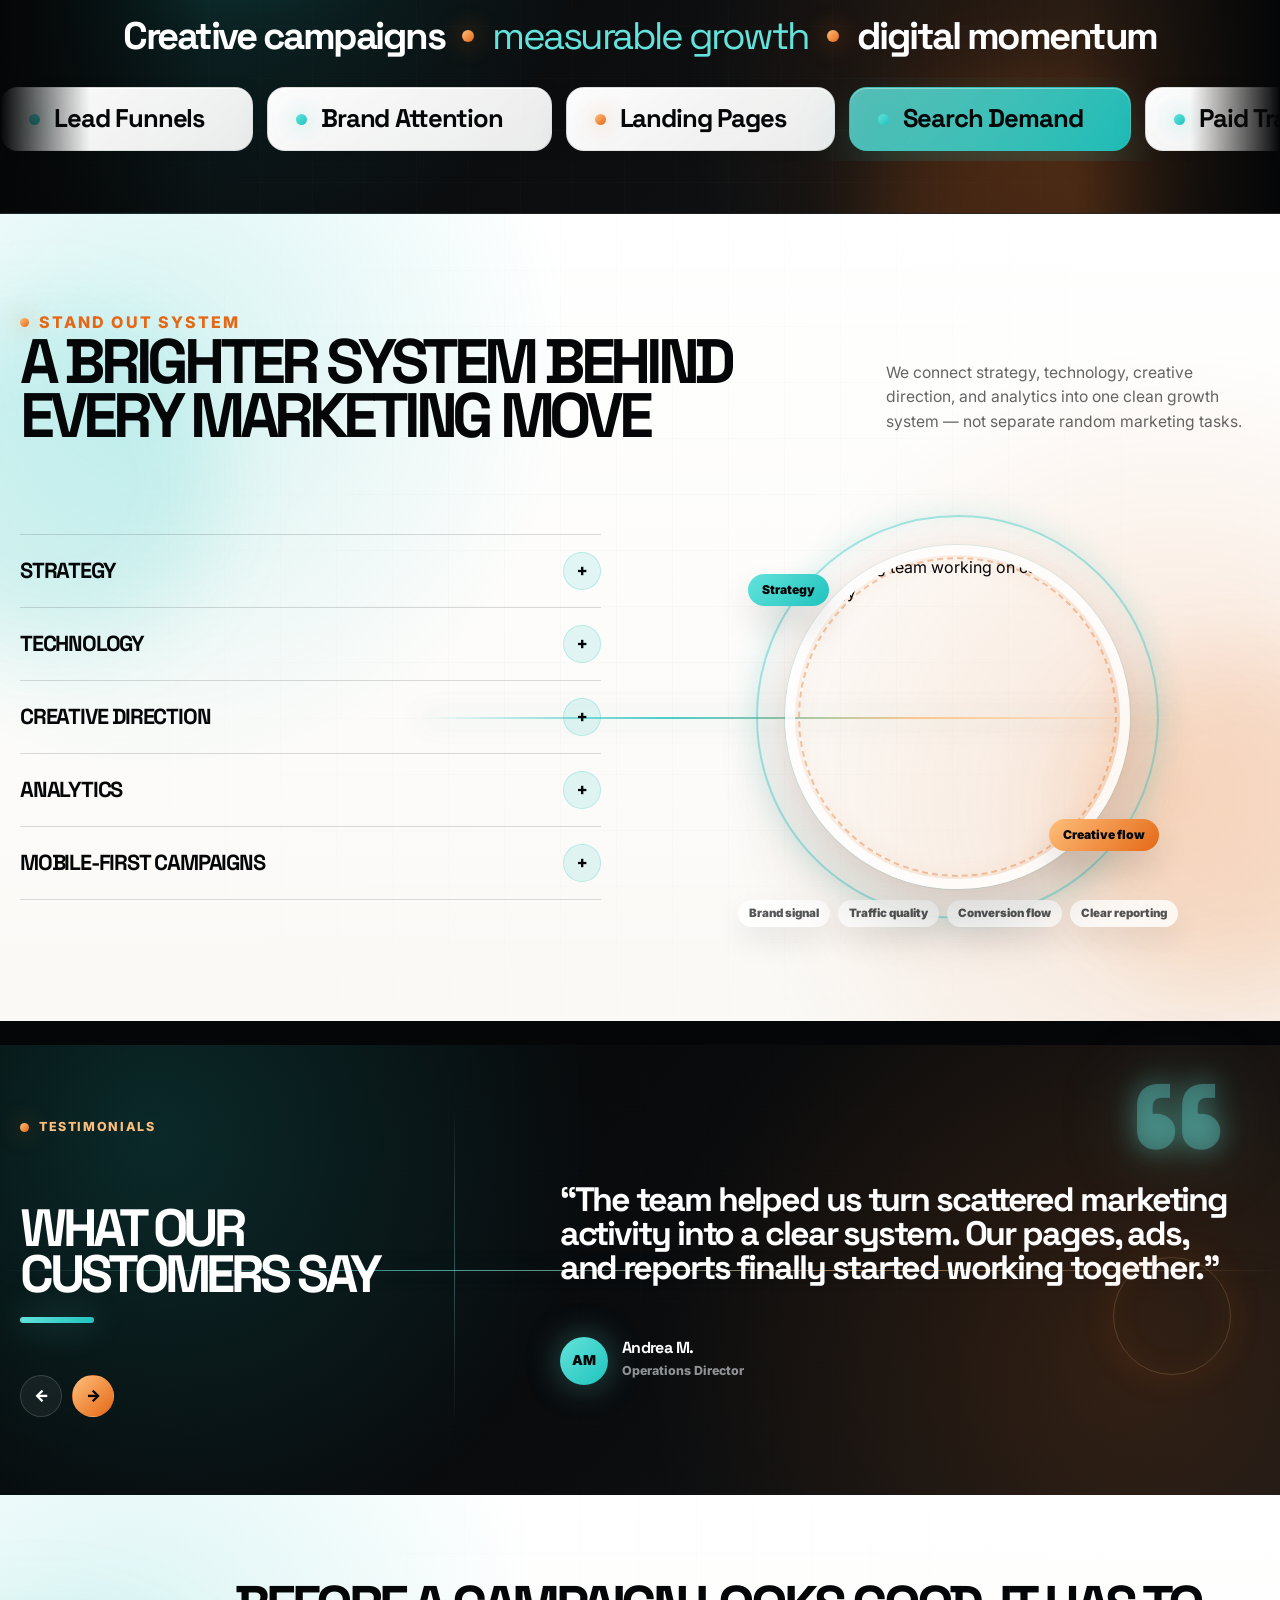
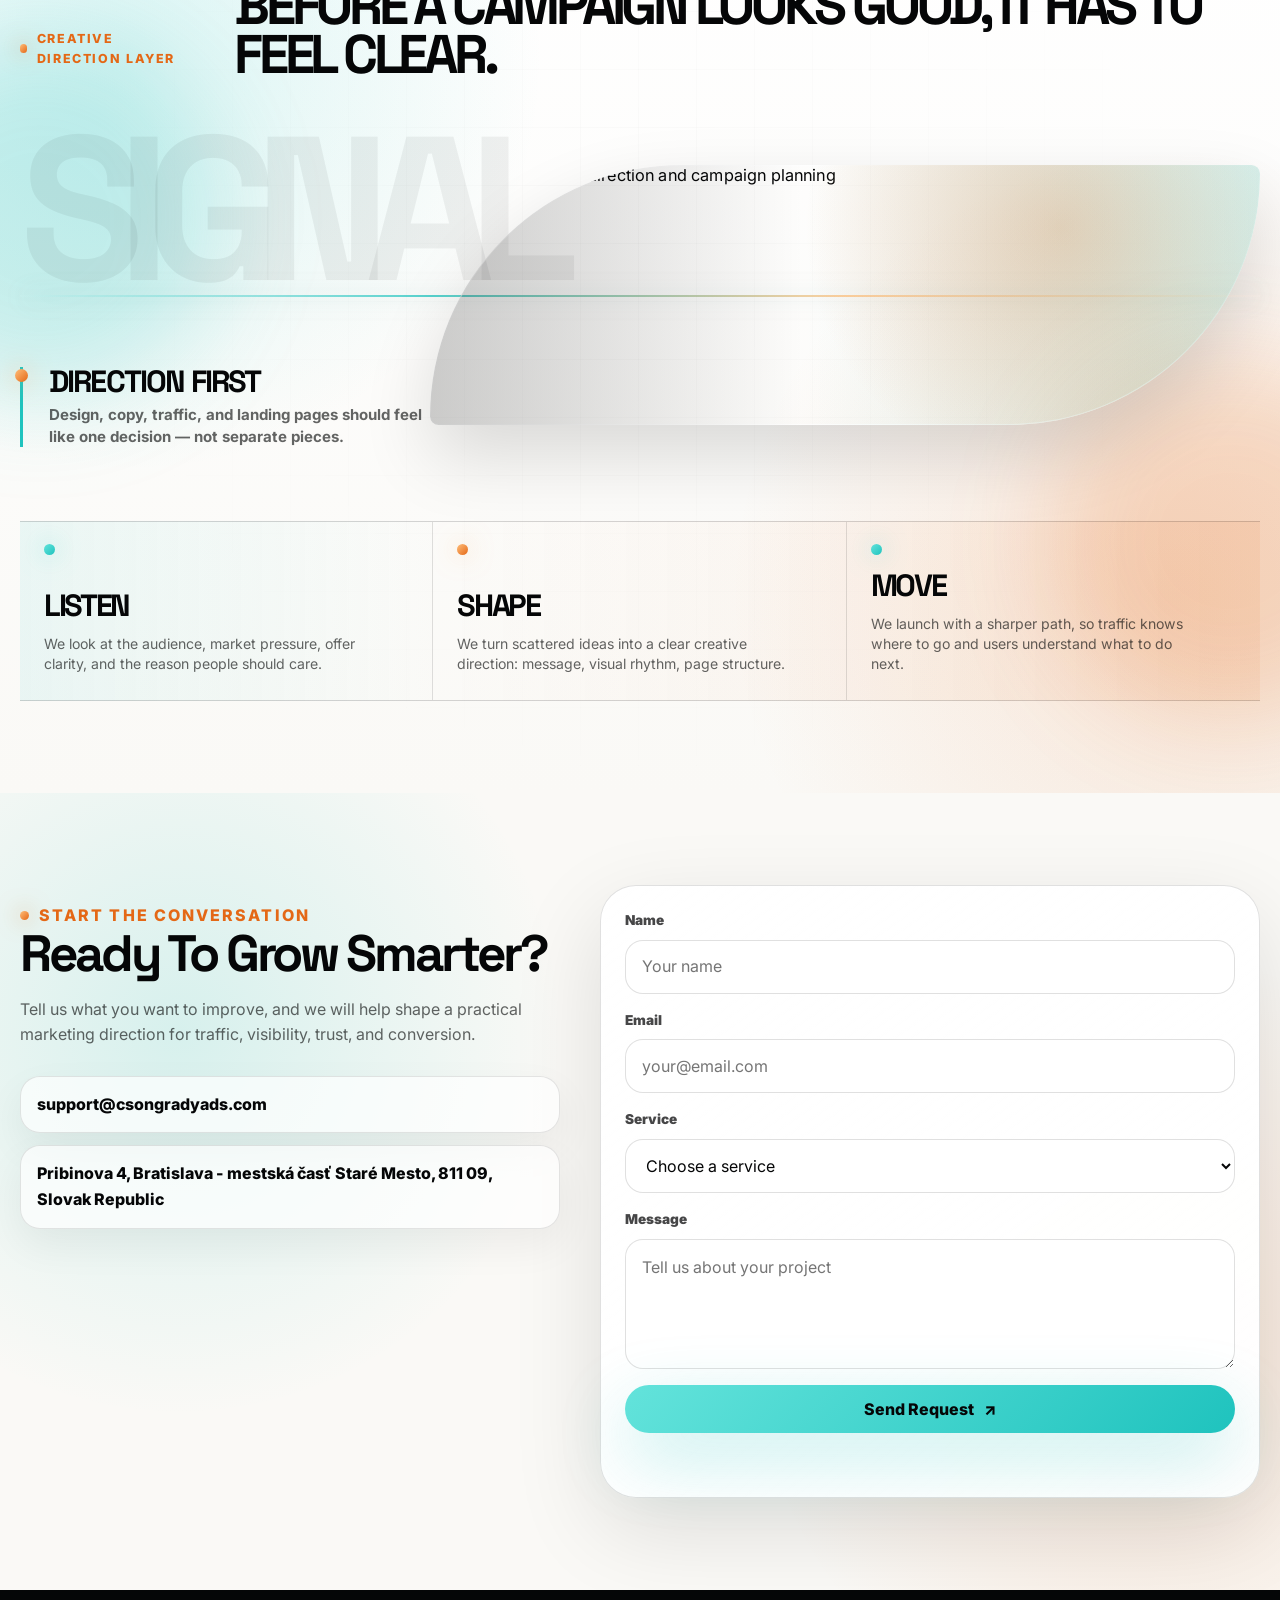
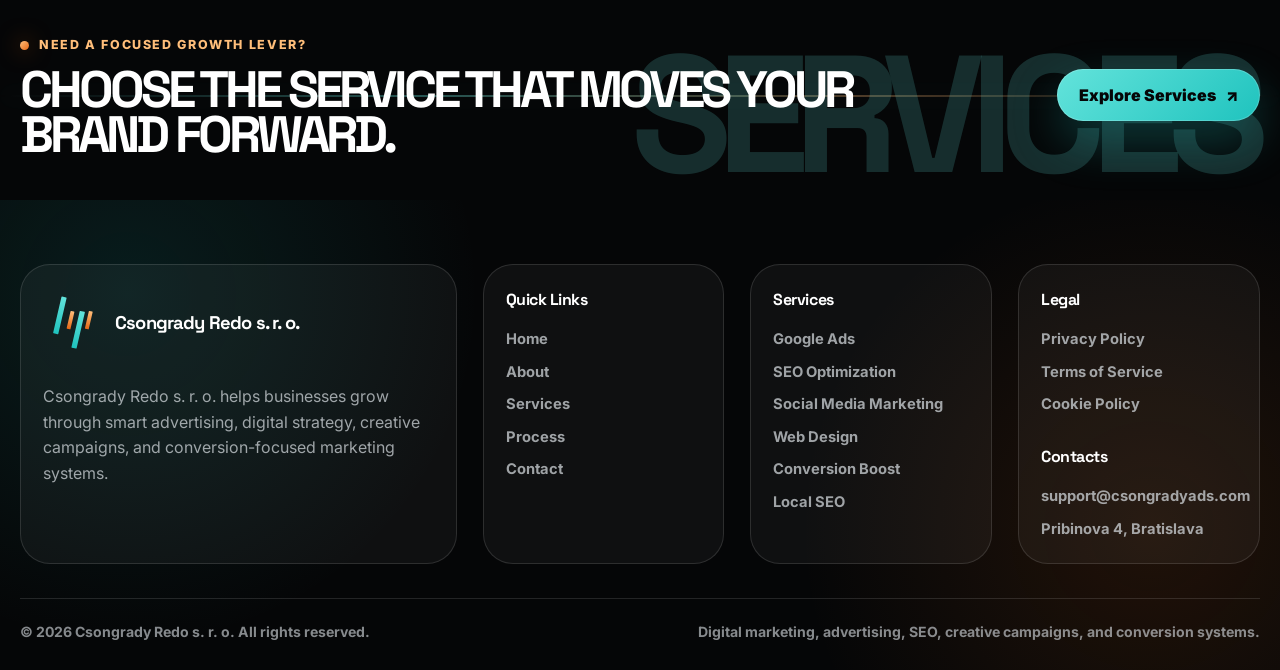
==== commit 678ba365: "+" ====
--- a/index.html
+++ b/index.html
@@ -1116,6 +1116,26 @@
             </div>
         </section>
 
+        <section class="home-services-cta" aria-labelledby="services-cta-title">
+            <div class="home-services-cta__line" aria-hidden="true"></div>
+        
+            <div class="home-container home-services-cta__inner">
+                <div class="home-services-cta__text">
+                    <p class="home-kicker">Need a focused growth lever?</p>
+        
+                    <h2 id="services-cta-title">
+                        Choose The Service That Moves Your Brand Forward.
+                    </h2>
+                </div>
+        
+                <a class="home-services-cta__button" href="#services">
+                    Explore Services
+                    <span aria-hidden="true">↗</span>
+                </a>
+            </div>
+        
+            <span class="home-services-cta__word" aria-hidden="true">SERVICES</span>
+        </section>
         
     </main>
 
--- a/assets/css/home.css
+++ b/assets/css/home.css
@@ -8693,3 +8693,223 @@
     }
 }
 
+/* Dark compact services CTA */
+
+.home-services-cta {
+    position: relative;
+    isolation: isolate;
+    overflow: hidden;
+    padding: 44px 0;
+    color: var(--color-white);
+    background:
+        radial-gradient(circle at 16% 30%, rgba(31, 195, 190, 0.22), transparent 22rem),
+        radial-gradient(circle at 86% 64%, rgba(228, 104, 22, 0.2), transparent 24rem),
+        linear-gradient(135deg, #050607 0%, #0b0d0f 48%, #161a1d 100%);
+}
+
+.home-services-cta::before {
+    content: "";
+    position: absolute;
+    inset: 0;
+    z-index: -3;
+    opacity: 0.16;
+    background-image:
+        linear-gradient(rgba(255, 255, 255, 0.08) 1px, transparent 1px),
+        linear-gradient(90deg, rgba(255, 255, 255, 0.08) 1px, transparent 1px);
+    background-size: 54px 54px;
+    mask-image: radial-gradient(circle at 50% 50%, black, transparent 76%);
+}
+
+.home-services-cta__line {
+    position: absolute;
+    left: 0;
+    right: 0;
+    top: 50%;
+    z-index: -1;
+    height: 2px;
+    background:
+        linear-gradient(90deg,
+            transparent,
+            rgba(99, 227, 219, 0.78),
+            rgba(255, 190, 122, 0.7),
+            transparent);
+    box-shadow:
+        0 0 28px rgba(99, 227, 219, 0.32),
+        0 0 38px rgba(228, 104, 22, 0.22);
+}
+
+.home-services-cta__inner {
+    position: relative;
+    z-index: 2;
+    display: grid;
+    grid-template-columns: minmax(0, 1fr) auto;
+    align-items: center;
+    gap: 28px;
+}
+
+.home-services-cta__text {
+    max-width: 860px;
+}
+
+.home-services-cta .home-kicker {
+    margin-bottom: 12px;
+    color: var(--color-orange-light);
+}
+
+.home-services-cta__text h2 {
+    margin: 0;
+    max-width: 900px;
+    color: var(--color-white);
+    font-family: var(--font-display);
+    font-size: clamp(2rem, 4vw, 4.5rem);
+    line-height: 0.88;
+    letter-spacing: -0.078em;
+    text-transform: uppercase;
+}
+
+.home-services-cta__button {
+    position: relative;
+    z-index: 3;
+    display: inline-flex;
+    align-items: center;
+    justify-content: center;
+    gap: 10px;
+    min-height: 52px;
+    padding: 0 22px;
+    border-radius: 999px;
+    color: var(--color-black);
+    background: var(--gradient-mint);
+    box-shadow:
+        0 20px 48px rgba(31, 195, 190, 0.28),
+        0 0 0 1px rgba(255, 255, 255, 0.18) inset;
+    font-weight: 900;
+    line-height: 1;
+    white-space: nowrap;
+    transition:
+        transform 240ms ease,
+        background 240ms ease,
+        box-shadow 240ms ease;
+}
+
+.home-services-cta__button span {
+    transition: transform 240ms ease;
+}
+
+.home-services-cta__button:hover {
+    transform: translateY(-4px);
+    background: var(--gradient-orange);
+    box-shadow:
+        0 22px 52px rgba(228, 104, 22, 0.3),
+        0 0 0 1px rgba(255, 255, 255, 0.18) inset;
+}
+
+.home-services-cta__button:hover span {
+    transform: translate(4px, -4px);
+}
+
+.home-services-cta__word {
+    position: absolute;
+    right: -22px;
+    bottom: -20px;
+    z-index: -1;
+    color: rgba(255, 255, 255, 0.045);
+    font-family: var(--font-display);
+    font-size: clamp(4.5rem, 13vw, 12rem);
+    font-weight: 900;
+    line-height: 0.8;
+    letter-spacing: -0.12em;
+    text-transform: uppercase;
+    pointer-events: none;
+}
+
+@media (max-width: 760px) {
+    .home-services-cta {
+        padding: 36px 0 40px;
+    }
+
+    .home-services-cta__inner {
+        grid-template-columns: 1fr;
+        gap: 22px;
+    }
+
+    .home-services-cta__text h2 {
+        font-size: clamp(1.85rem, 9vw, 3rem);
+        line-height: 0.92;
+    }
+
+    .home-services-cta__button {
+        width: fit-content;
+        min-height: 46px;
+        padding: 0 18px;
+        font-size: 0.9rem;
+    }
+
+    .home-services-cta__word {
+        right: -14px;
+        bottom: -8px;
+        font-size: clamp(4rem, 22vw, 7rem);
+    }
+}
+
+/* Services CTA — clean black version */
+
+.home-services-cta {
+    background: #050607 !important;
+    padding: 42px 0 !important;
+}
+
+/* убираем засветления/сетку */
+.home-services-cta::before {
+    display: none !important;
+    content: none !important;
+}
+
+.home-services-cta__line {
+    opacity: 0.65 !important;
+    background:
+        linear-gradient(90deg,
+            transparent,
+            rgba(99, 227, 219, 0.55),
+            rgba(255, 190, 122, 0.45),
+            transparent) !important;
+    box-shadow:
+        0 0 22px rgba(99, 227, 219, 0.22),
+        0 0 28px rgba(228, 104, 22, 0.14) !important;
+}
+
+/* слово SERVICES — меньше, ярче, но не огромное */
+.home-services-cta__word {
+    right: 26px !important;
+    bottom: 18px !important;
+    z-index: 1 !important;
+    color: rgba(99, 227, 219, 0.18) !important;
+    letter-spacing: -0.09em !important;
+}
+
+/* чтобы контент был выше слова */
+.home-services-cta__inner {
+    z-index: 3 !important;
+}
+
+.home-services-cta__text h2 {
+    position: relative !important;
+    z-index: 3 !important;
+}
+
+.home-services-cta__button {
+    position: relative !important;
+    z-index: 4 !important;
+}
+
+@media (max-width: 760px) {
+    .home-services-cta {
+        padding: 34px 0 38px !important;
+    }
+
+    .home-services-cta__word {
+        right: 16px !important;
+        bottom: 14px !important;
+        font-size: clamp(2.6rem, 15vw, 4.8rem) !important;
+        color: rgba(99, 227, 219, 0.15) !important;
+    }
+}
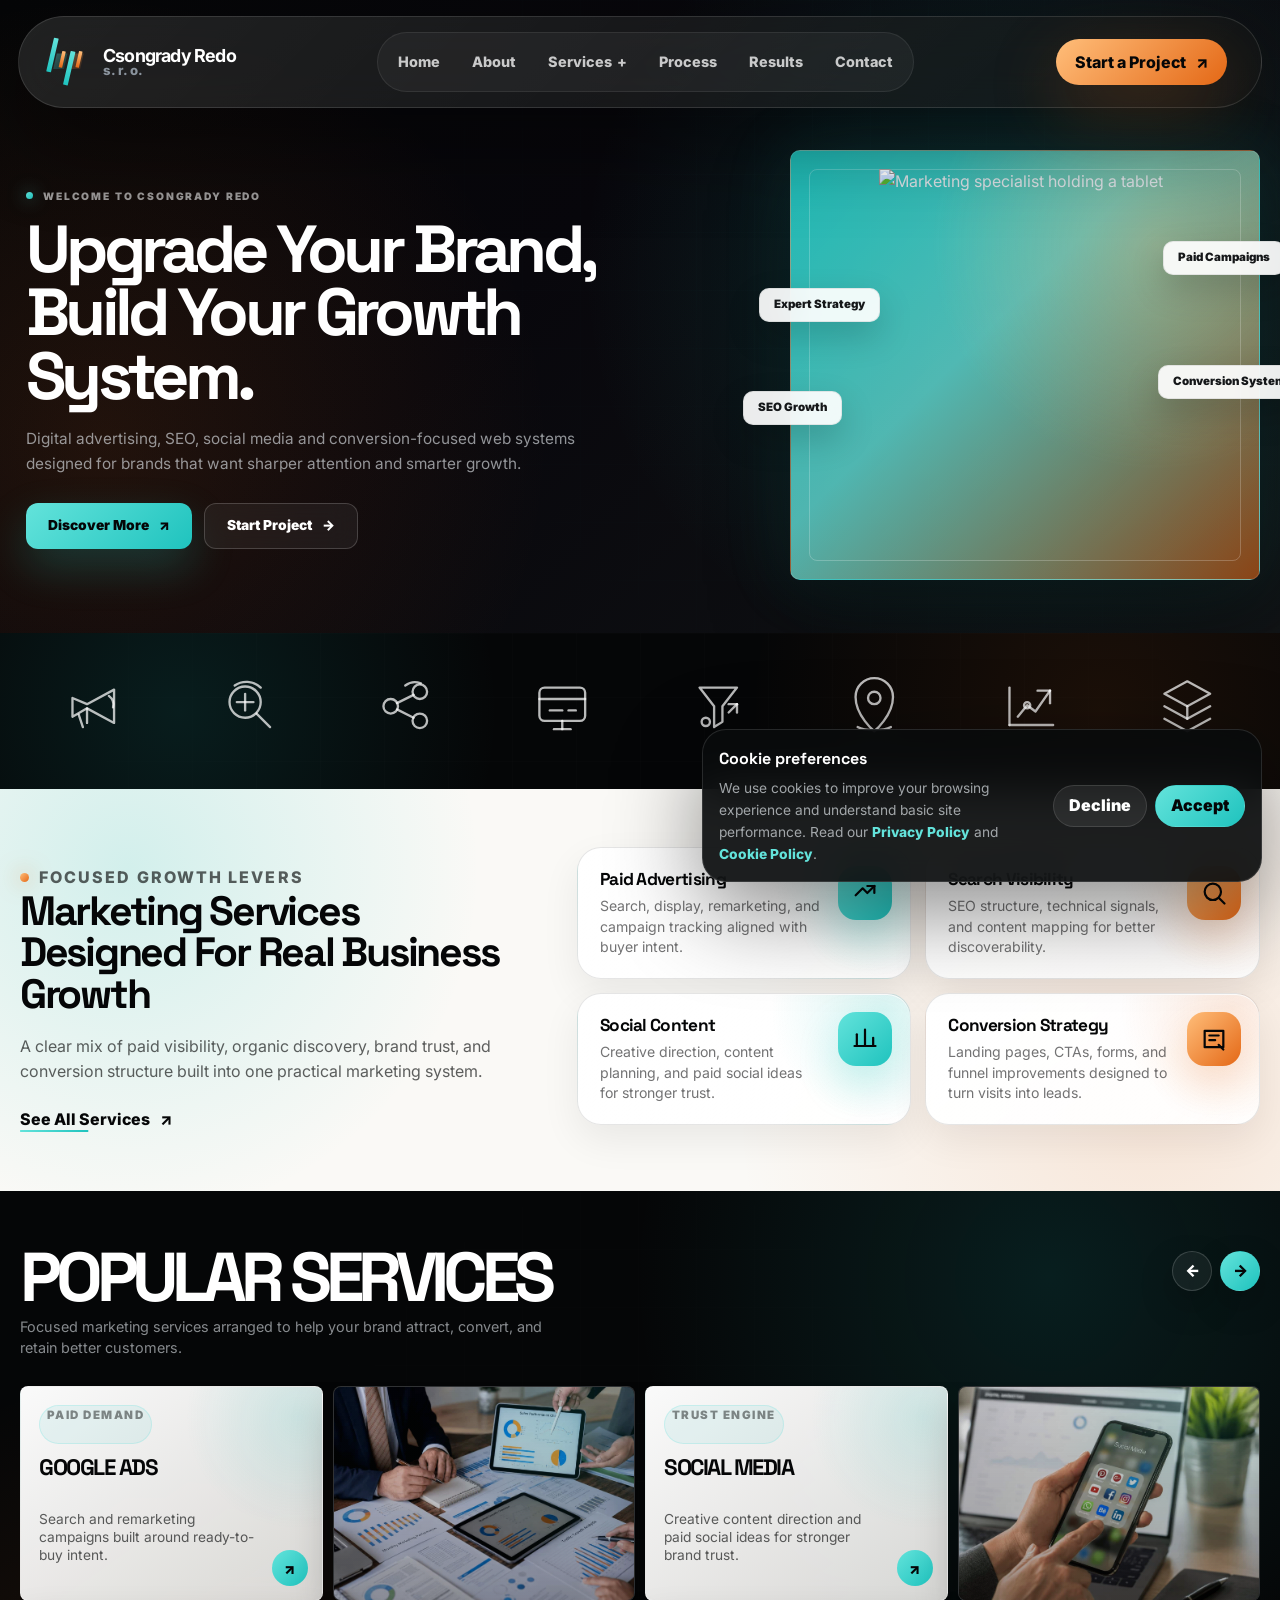
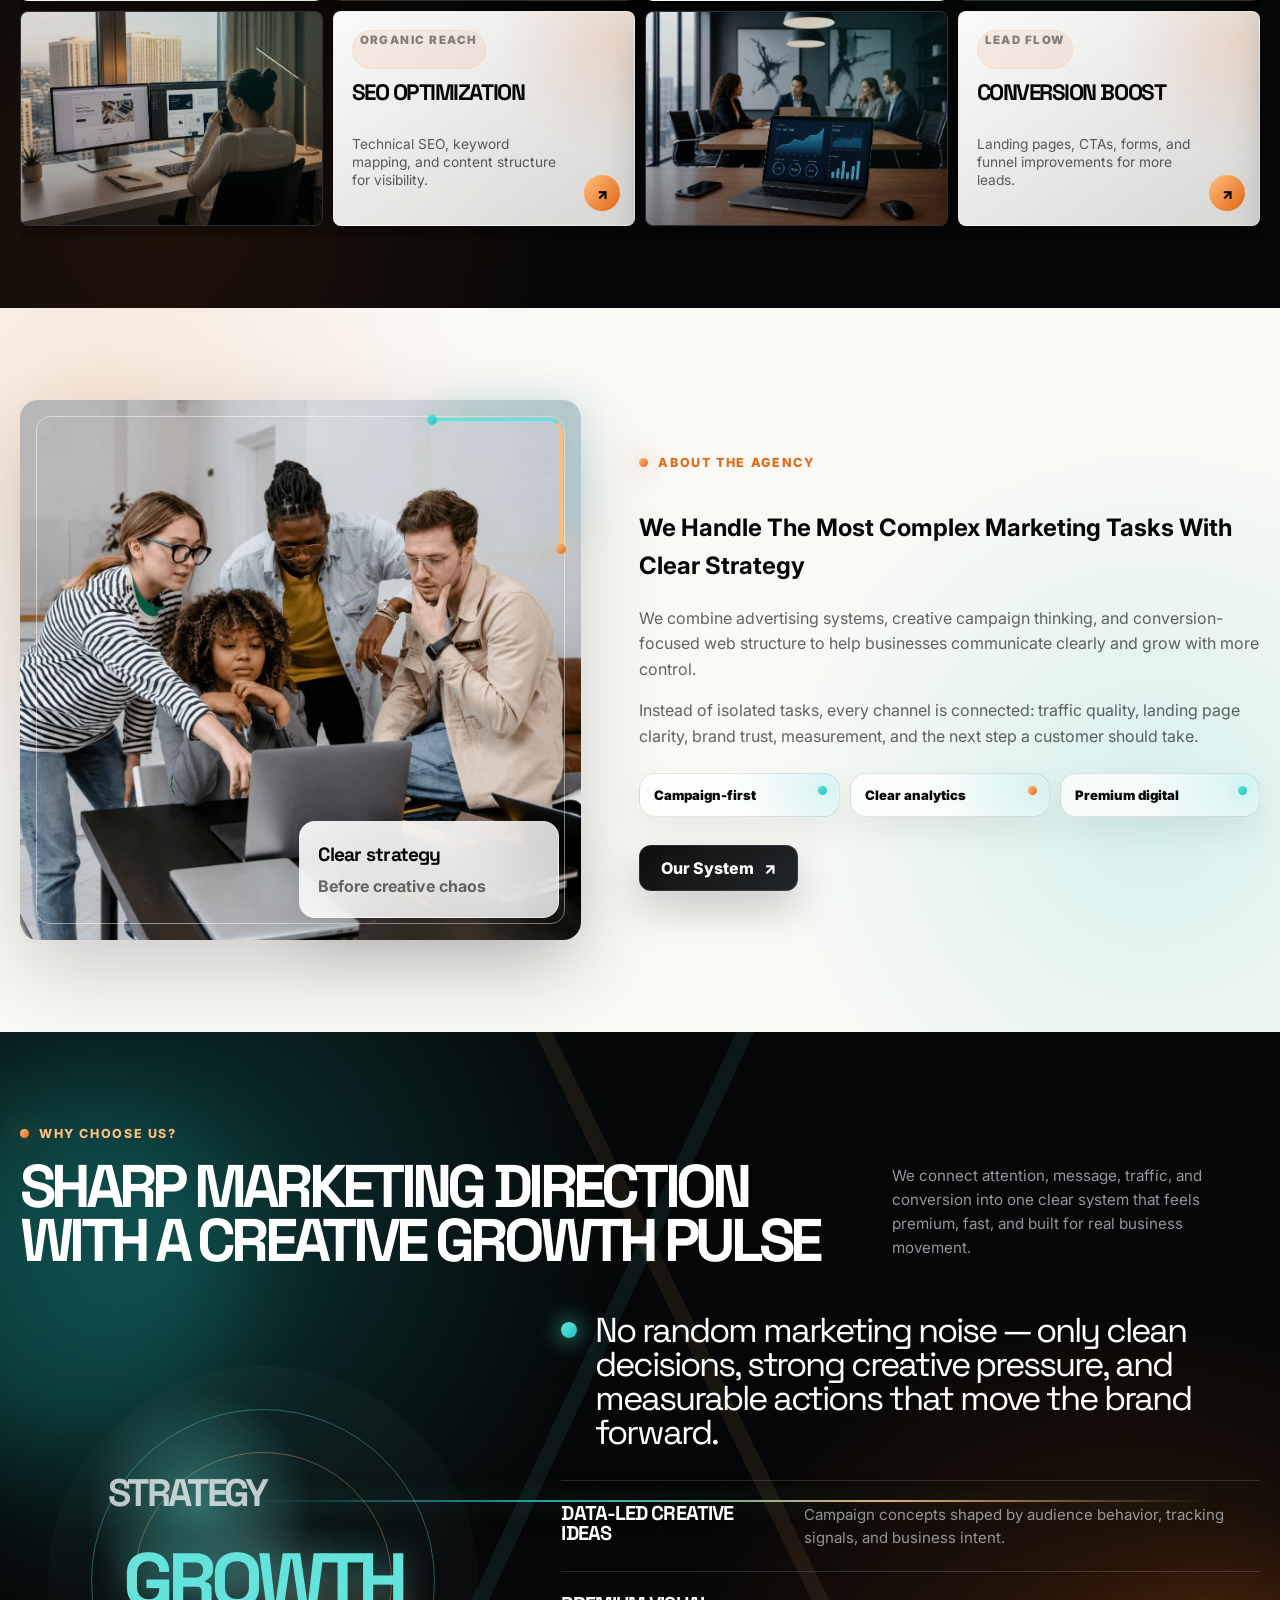
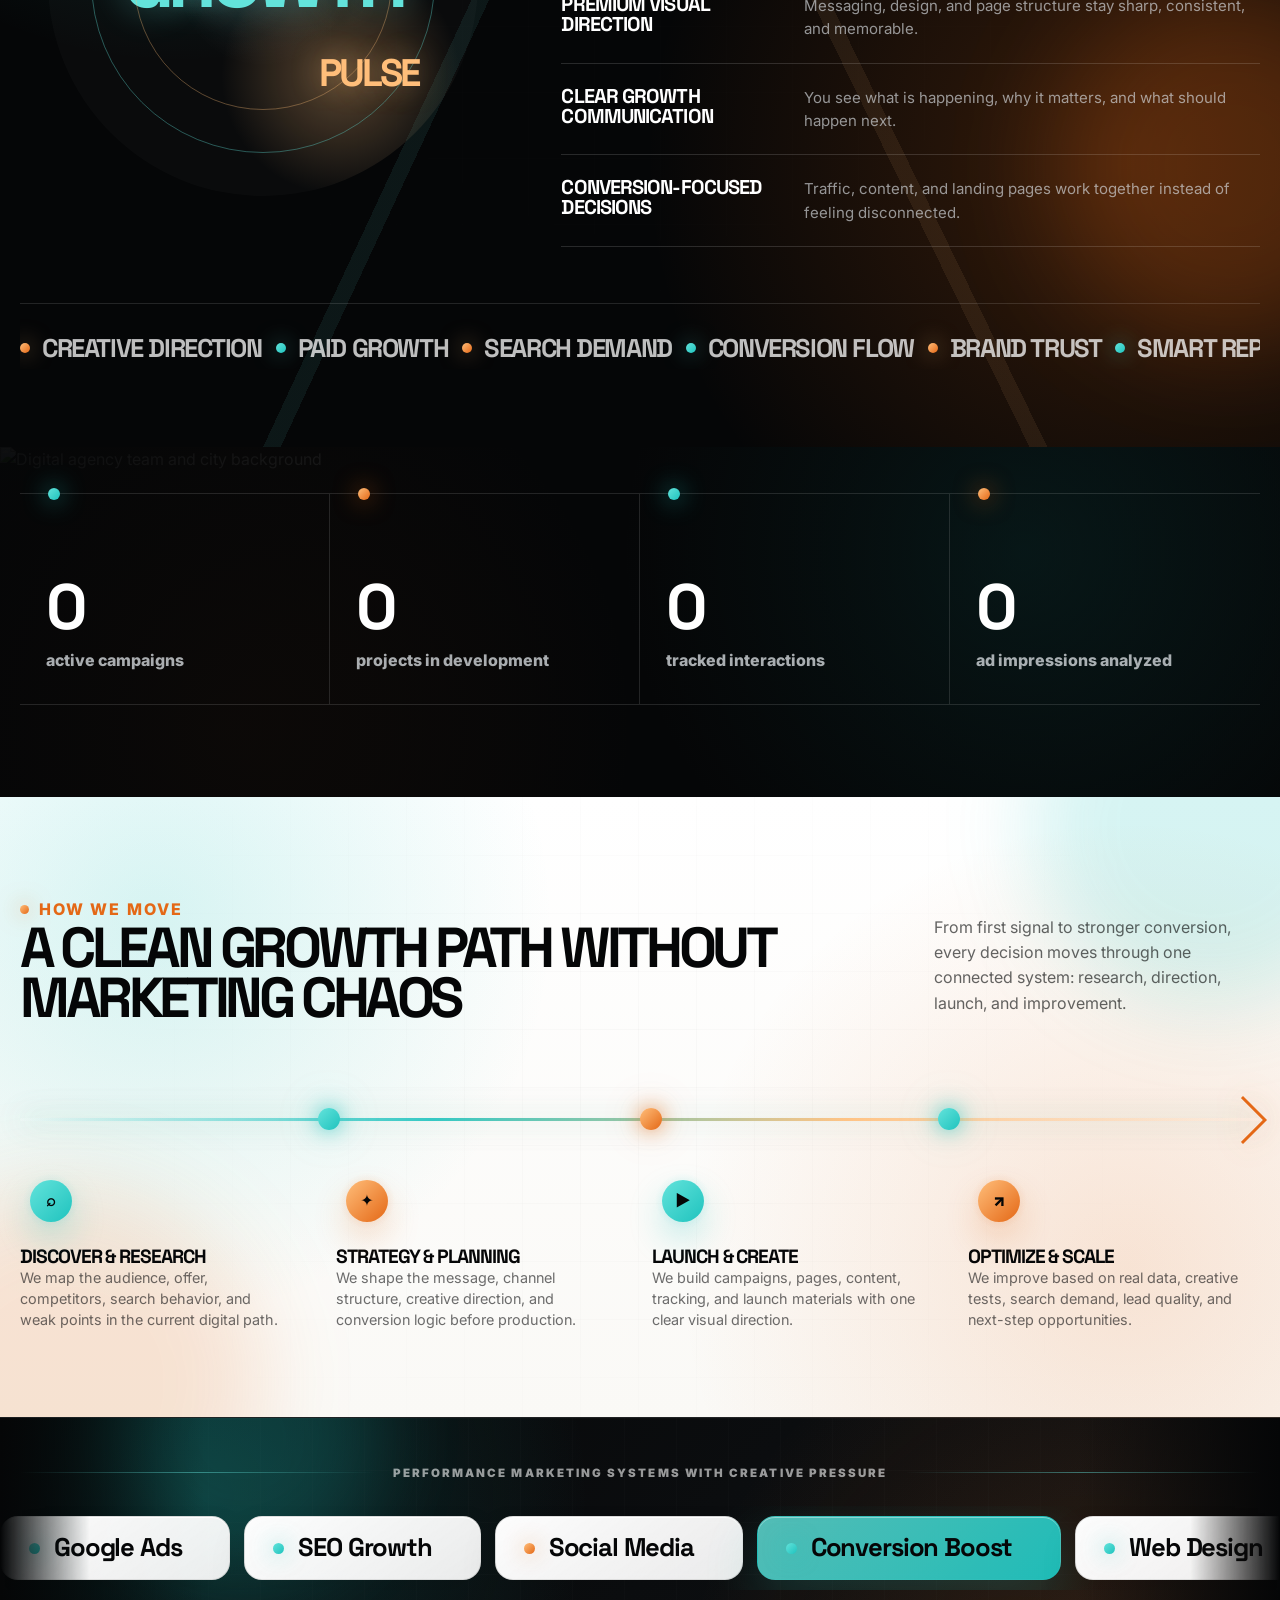
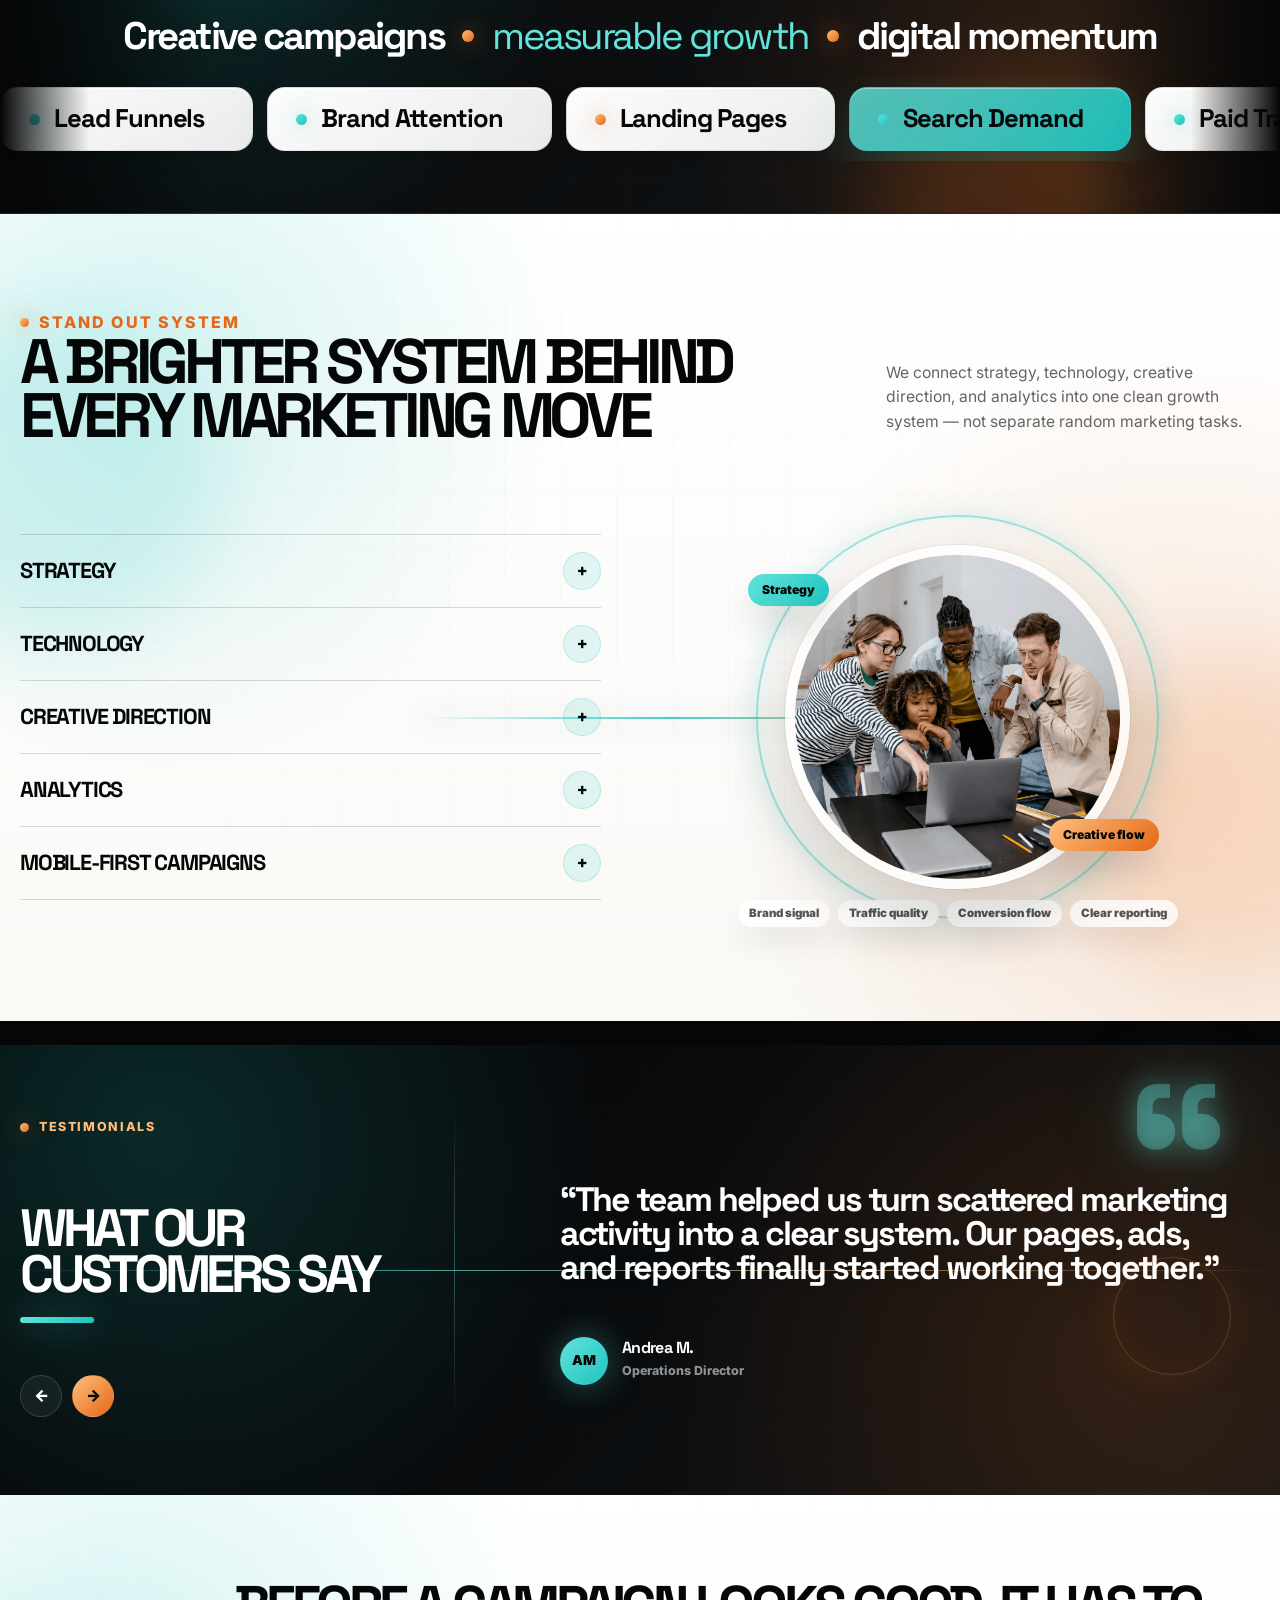
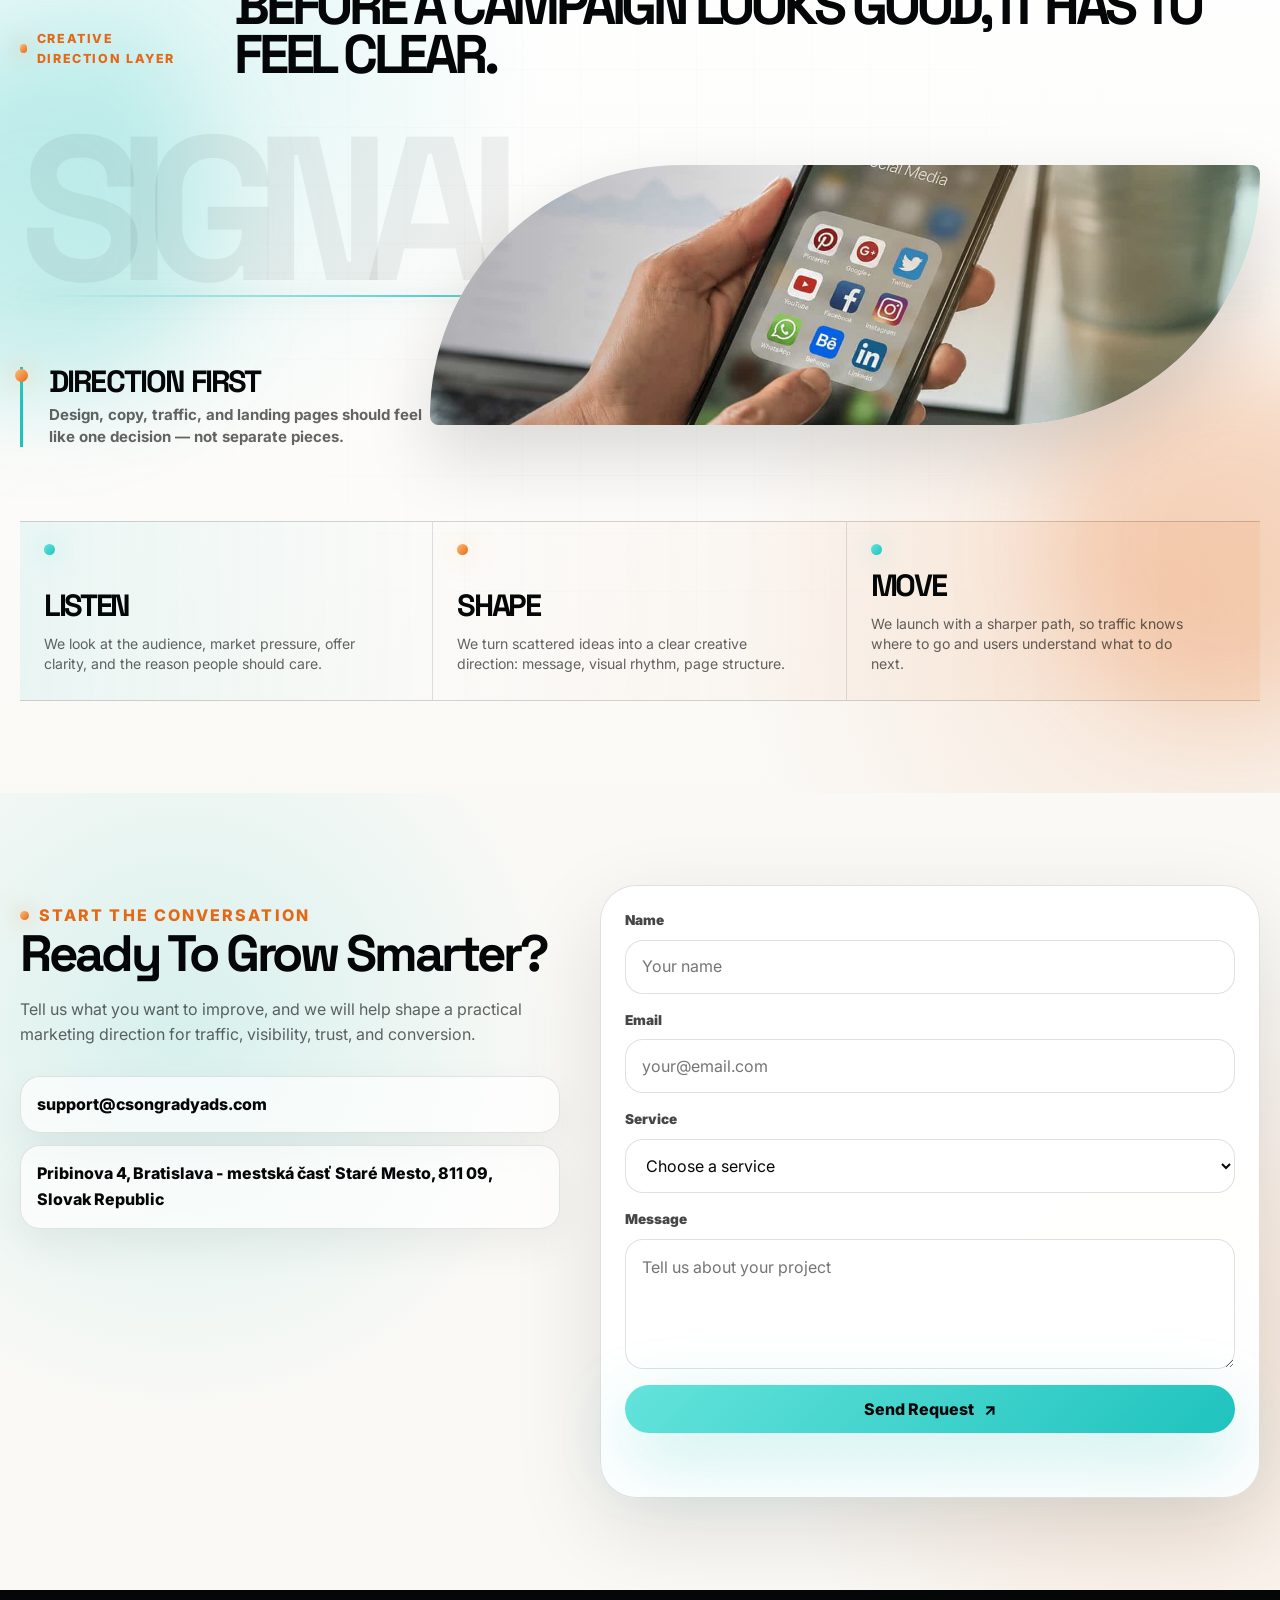
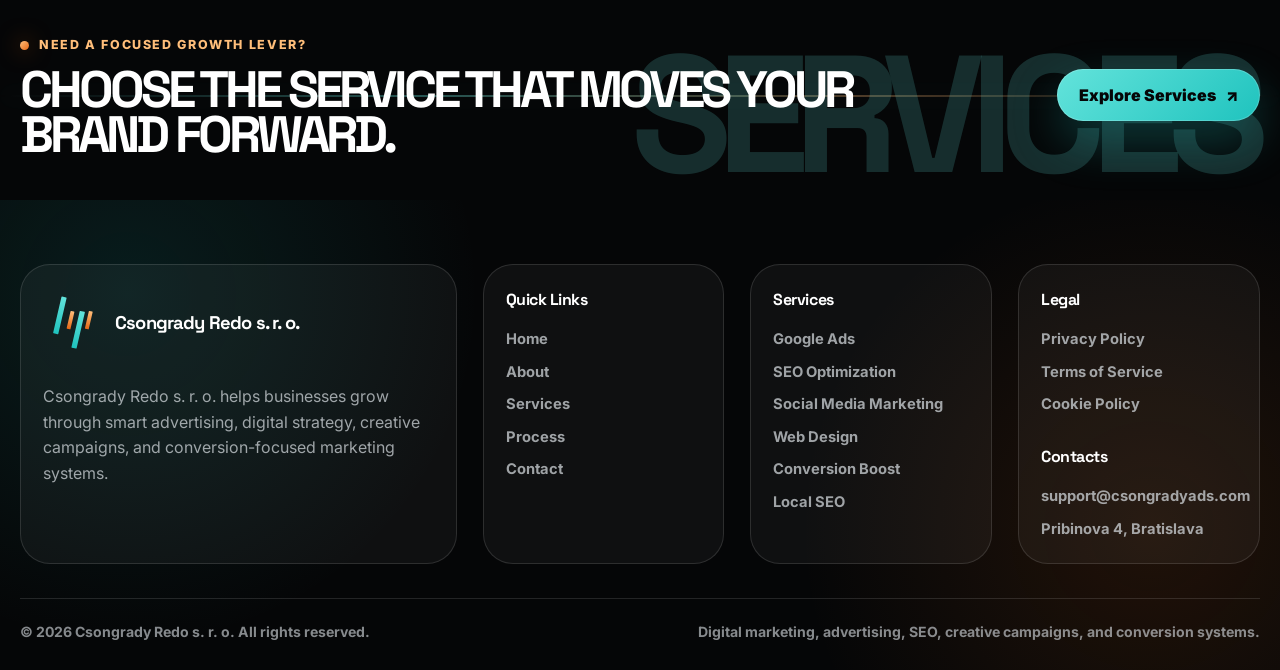
==== commit e7c115e9: "+" ====
--- a/index.html
+++ b/index.html
@@ -453,7 +453,7 @@
                             </a>
 
                             <a class="home-popular-card home-popular-card--image" href="local-seo.html">
-                                <img src="assets/images/home/services-google-ads.jpg"
+                                <img src="assets/images/home/optimization.jpg"
                                     alt="Local marketing strategy planning" />
                             </a>
 
@@ -476,7 +476,7 @@
 
                             <a class="home-popular-card home-popular-card--image" href="seo-optimization.html"
                                 tabindex="-1">
-                                <img src="assets/images/home/services-google-ads.jpg" alt="" />
+                                <img src="assets/images/home/local.jpg" alt="" />
                             </a>
 
                             <a class="home-popular-card home-popular-card--text" href="social-media-marketing.html"
--- a/assets/css/home.css
+++ b/assets/css/home.css
@@ -8912,4 +8912,96 @@
         font-size: clamp(2.6rem, 15vw, 4.8rem) !important;
         color: rgba(99, 227, 219, 0.15) !important;
     }
+}
+
+/* Global tablet/mobile H2 alignment */
+
+@media (max-width: 980px) {
+
+    main section h2,
+    main .home-section-heading h2,
+    main .home-about__content h2,
+    main .home-why-signal__top h2,
+    main .home-process-flow__top h2,
+    main .home-standout-system__top h2,
+    main .home-direction-layer__top h2,
+    main .home-testimonials__heading h2,
+    main .home-contact__content h2,
+    main .home-services-cta__text h2 {
+        width: 100% !important;
+        max-width: 100% !important;
+        margin-left: auto !important;
+        margin-right: auto !important;
+        text-align: center !important;
+        font-size: clamp(2rem, 6.4vw, 3.75rem) !important;
+        line-height: 0.92 !important;
+        letter-spacing: -0.072em !important;
+        text-wrap: balance;
+    }
+
+    main .home-section-heading,
+    main .home-section-heading--center,
+    main .home-about__content,
+    main .home-why-signal__top>div,
+    main .home-process-flow__top .home-section-heading,
+    main .home-standout-system__top .home-section-heading,
+    main .home-direction-layer__top,
+    main .home-testimonials__heading,
+    main .home-contact__content,
+    main .home-services-cta__text {
+        width: 100% !important;
+        max-width: 100% !important;
+        text-align: center !important;
+        margin-left: auto !important;
+        margin-right: auto !important;
+    }
+
+    main .home-kicker {
+        justify-content: center !important;
+        margin-left: auto !important;
+        margin-right: auto !important;
+    }
+
+    main .home-process-flow__top,
+    main .home-standout-system__top,
+    main .home-direction-layer__top,
+    main .home-services-cta__inner {
+        grid-template-columns: 1fr !important;
+        justify-items: center !important;
+        text-align: center !important;
+    }
+
+    main .home-process-flow__lead,
+    main .home-standout-system__top>p,
+    main .home-direction-layer__top+p,
+    main .home-section-heading p,
+    main .home-contact__content p {
+        max-width: 680px !important;
+        margin-left: auto !important;
+        margin-right: auto !important;
+        text-align: center !important;
+    }
+}
+
+@media (max-width: 560px) {
+
+    main section h2,
+    main .home-section-heading h2,
+    main .home-about__content h2,
+    main .home-why-signal__top h2,
+    main .home-process-flow__top h2,
+    main .home-standout-system__top h2,
+    main .home-direction-layer__top h2,
+    main .home-testimonials__heading h2,
+    main .home-contact__content h2,
+    main .home-services-cta__text h2 {
+        font-size: clamp(1.65rem, 8.4vw, 2.65rem) !important;
+        line-height: 0.94 !important;
+        letter-spacing: -0.065em !important;
+    }
+
+    main .home-kicker {
+        font-size: 0.66rem !important;
+        letter-spacing: 0.11em !important;
+    }
 }
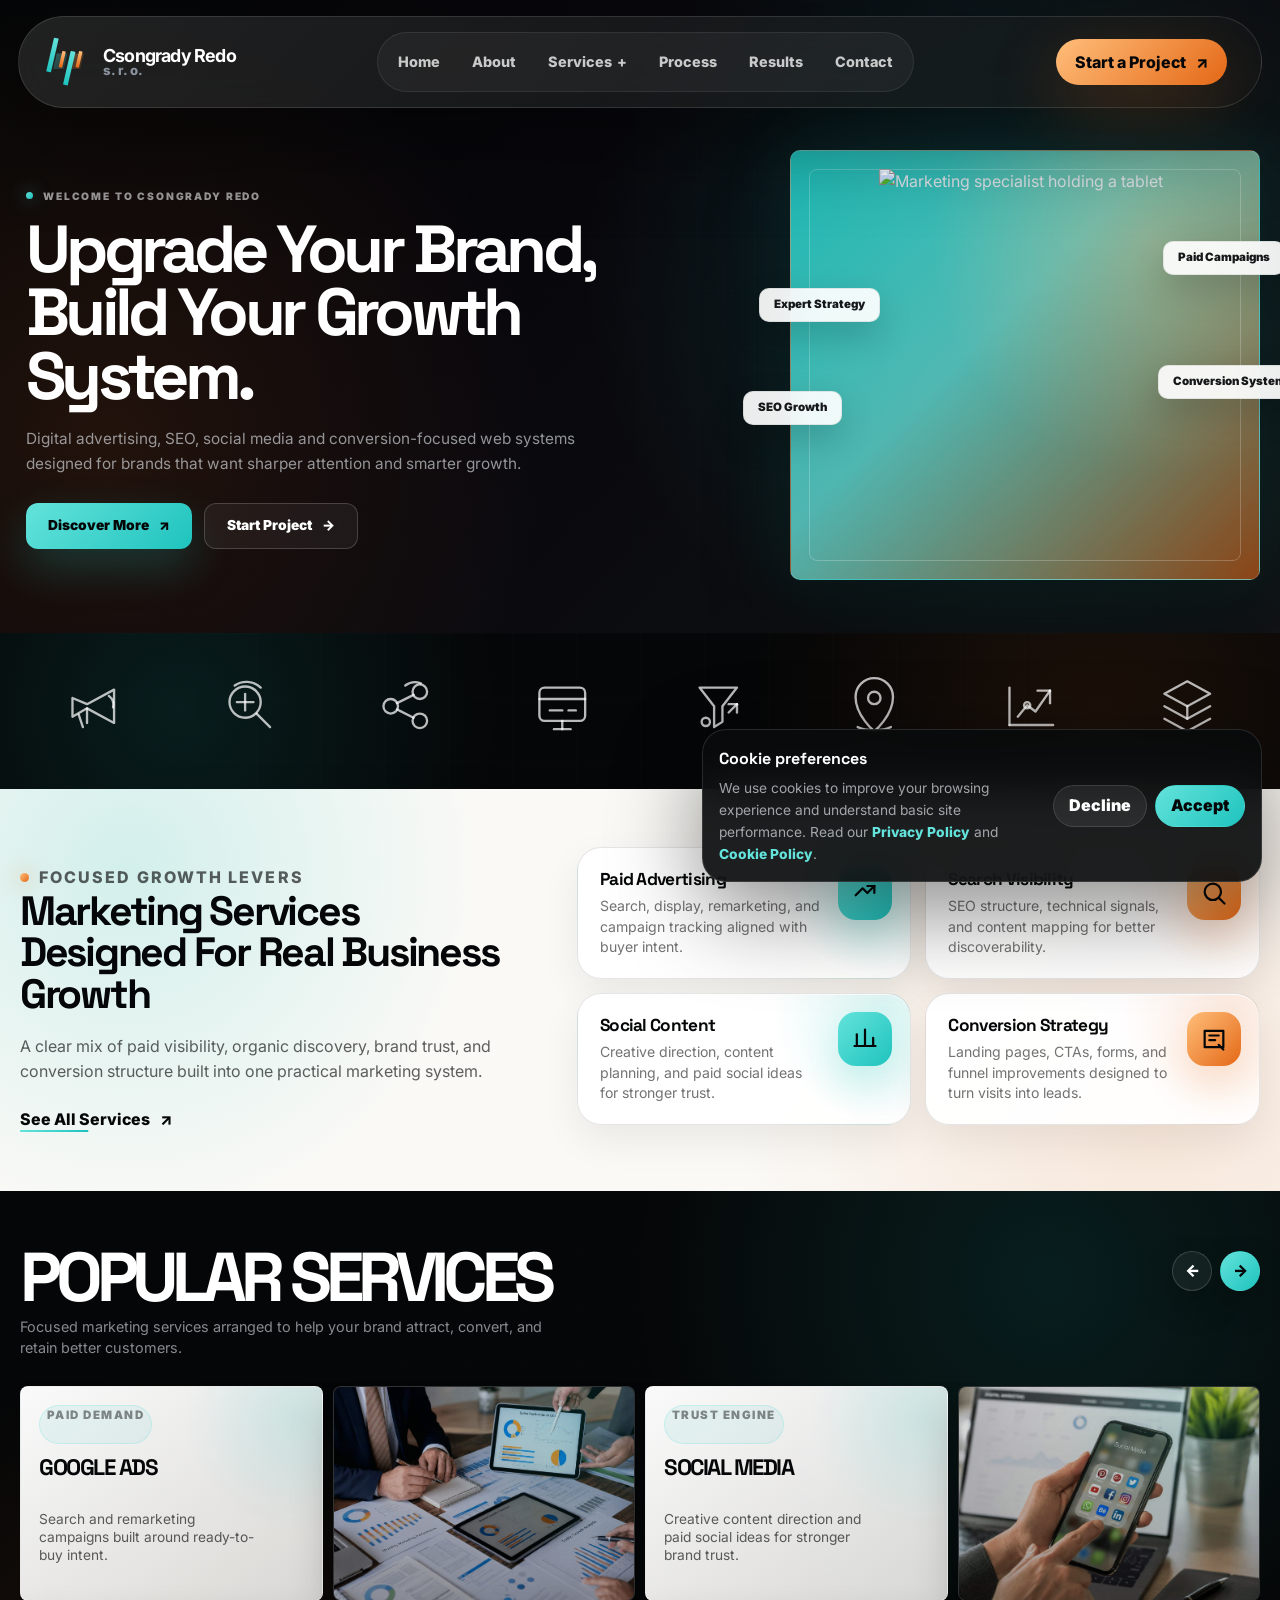
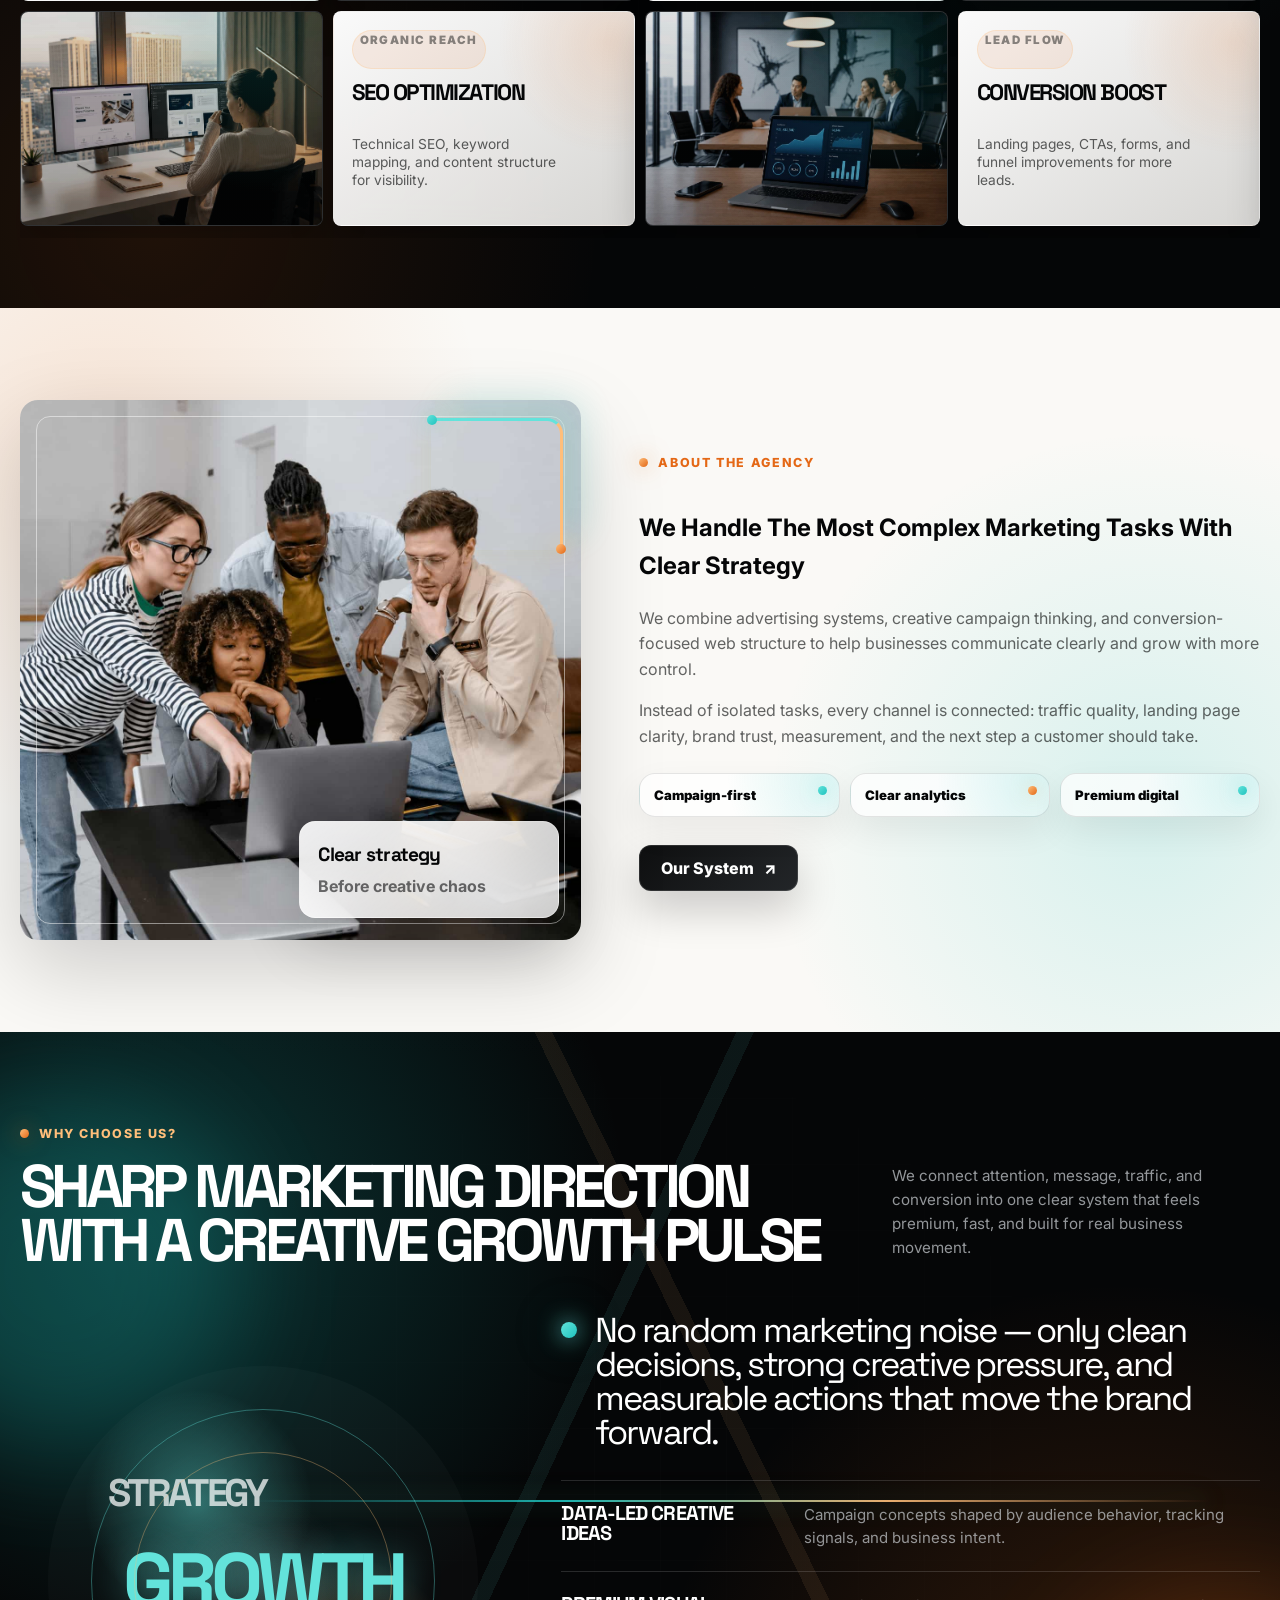
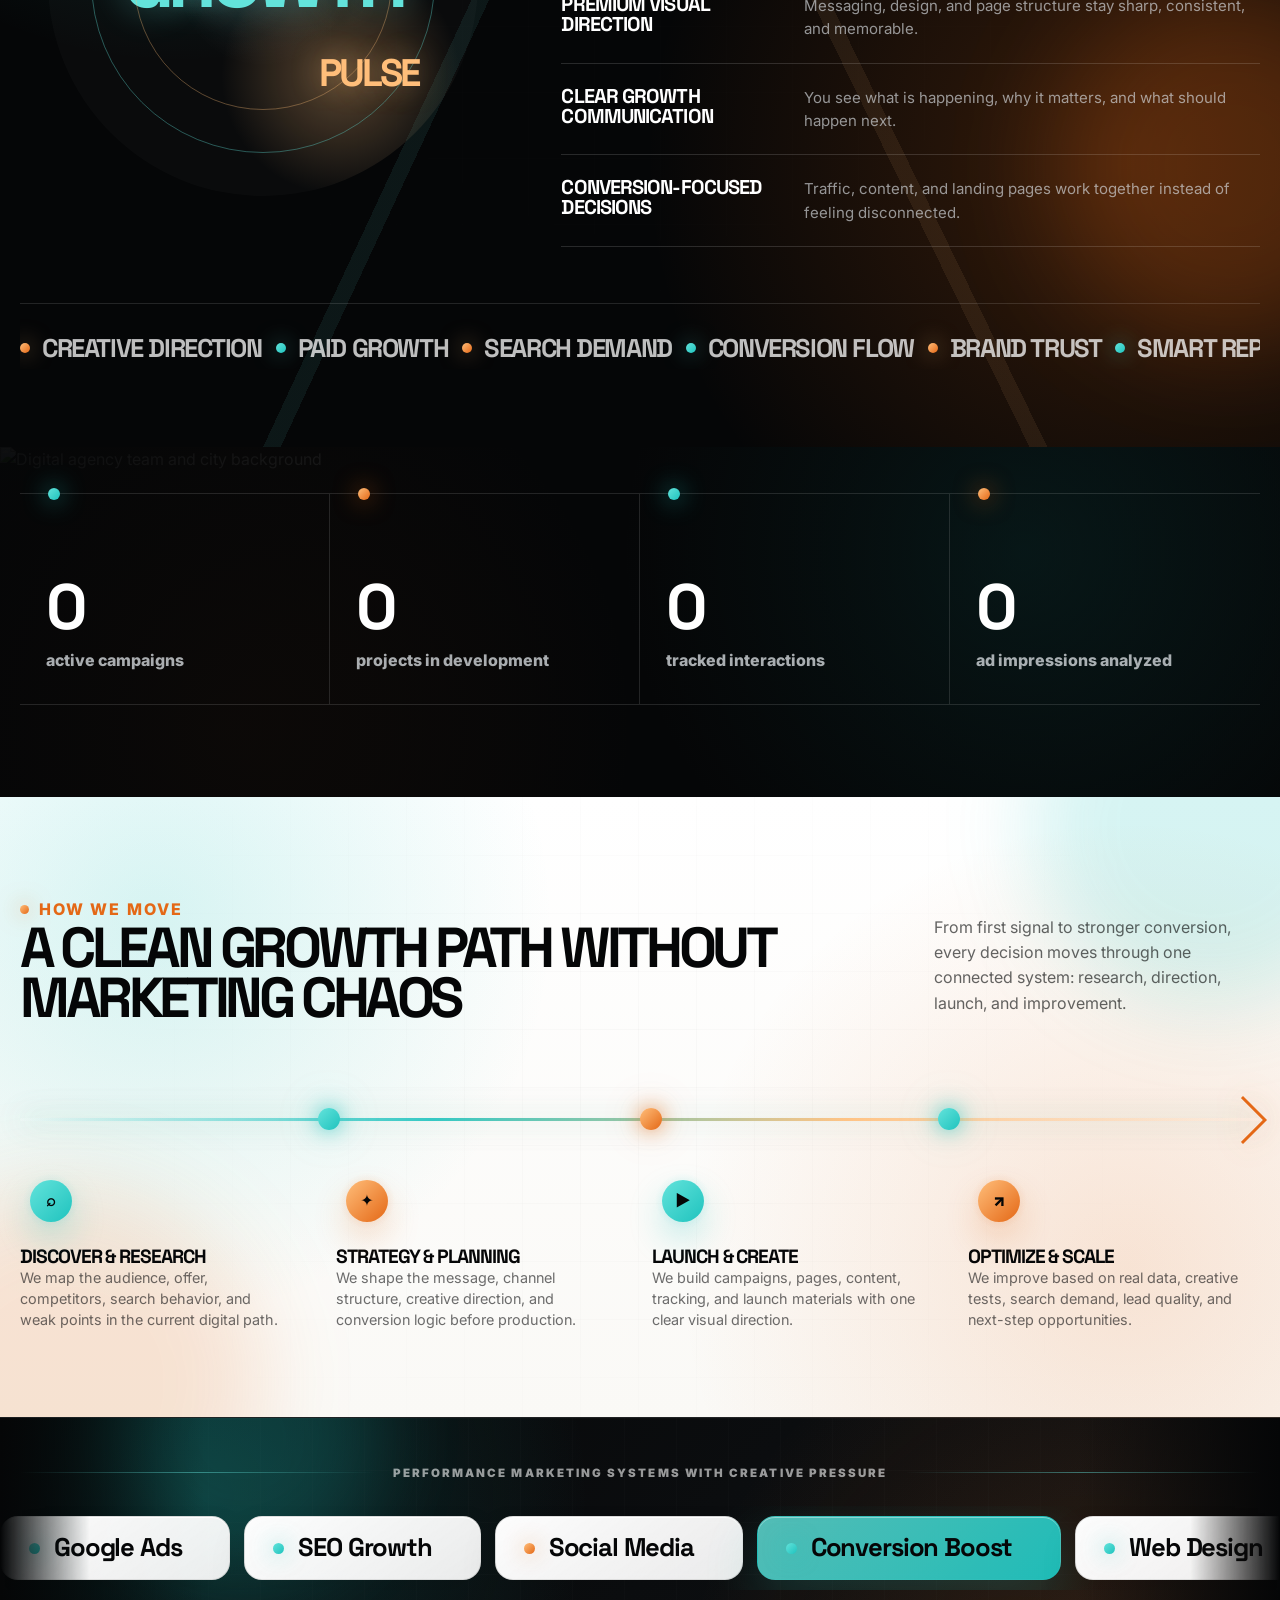
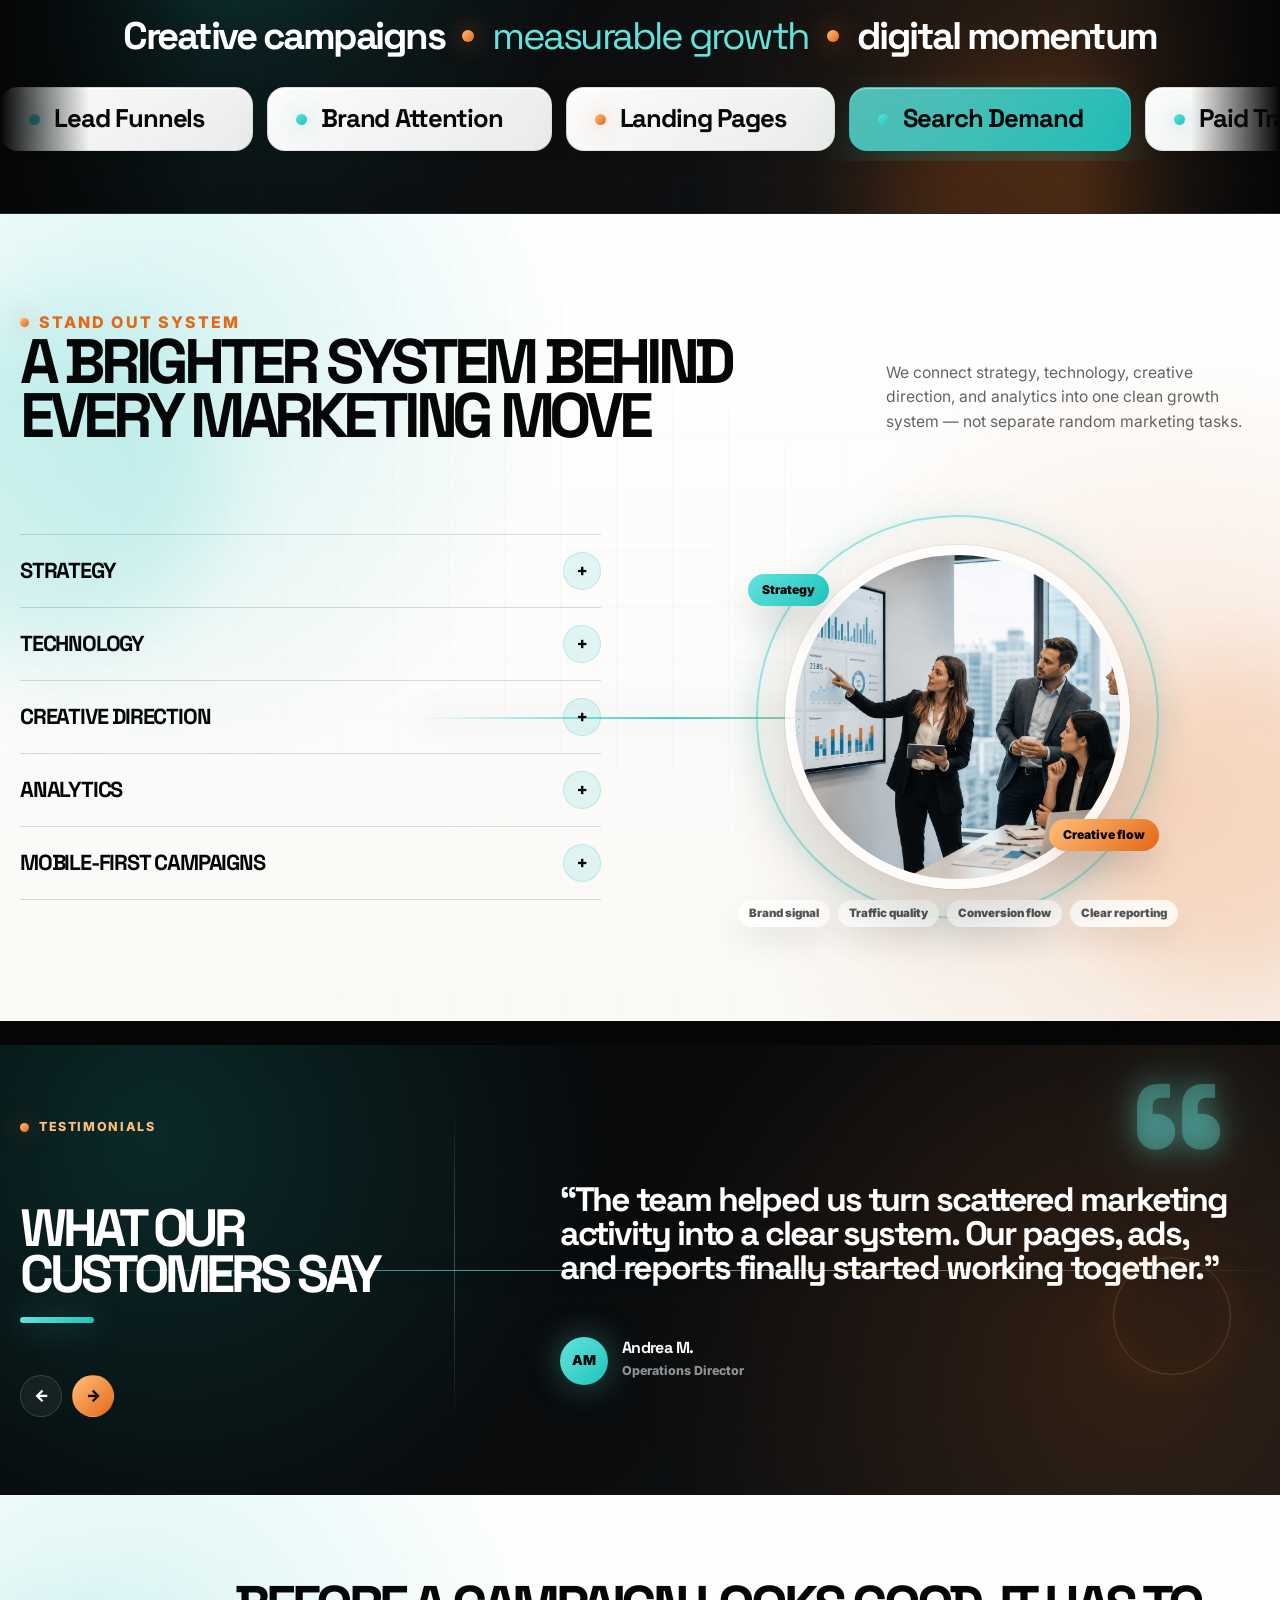
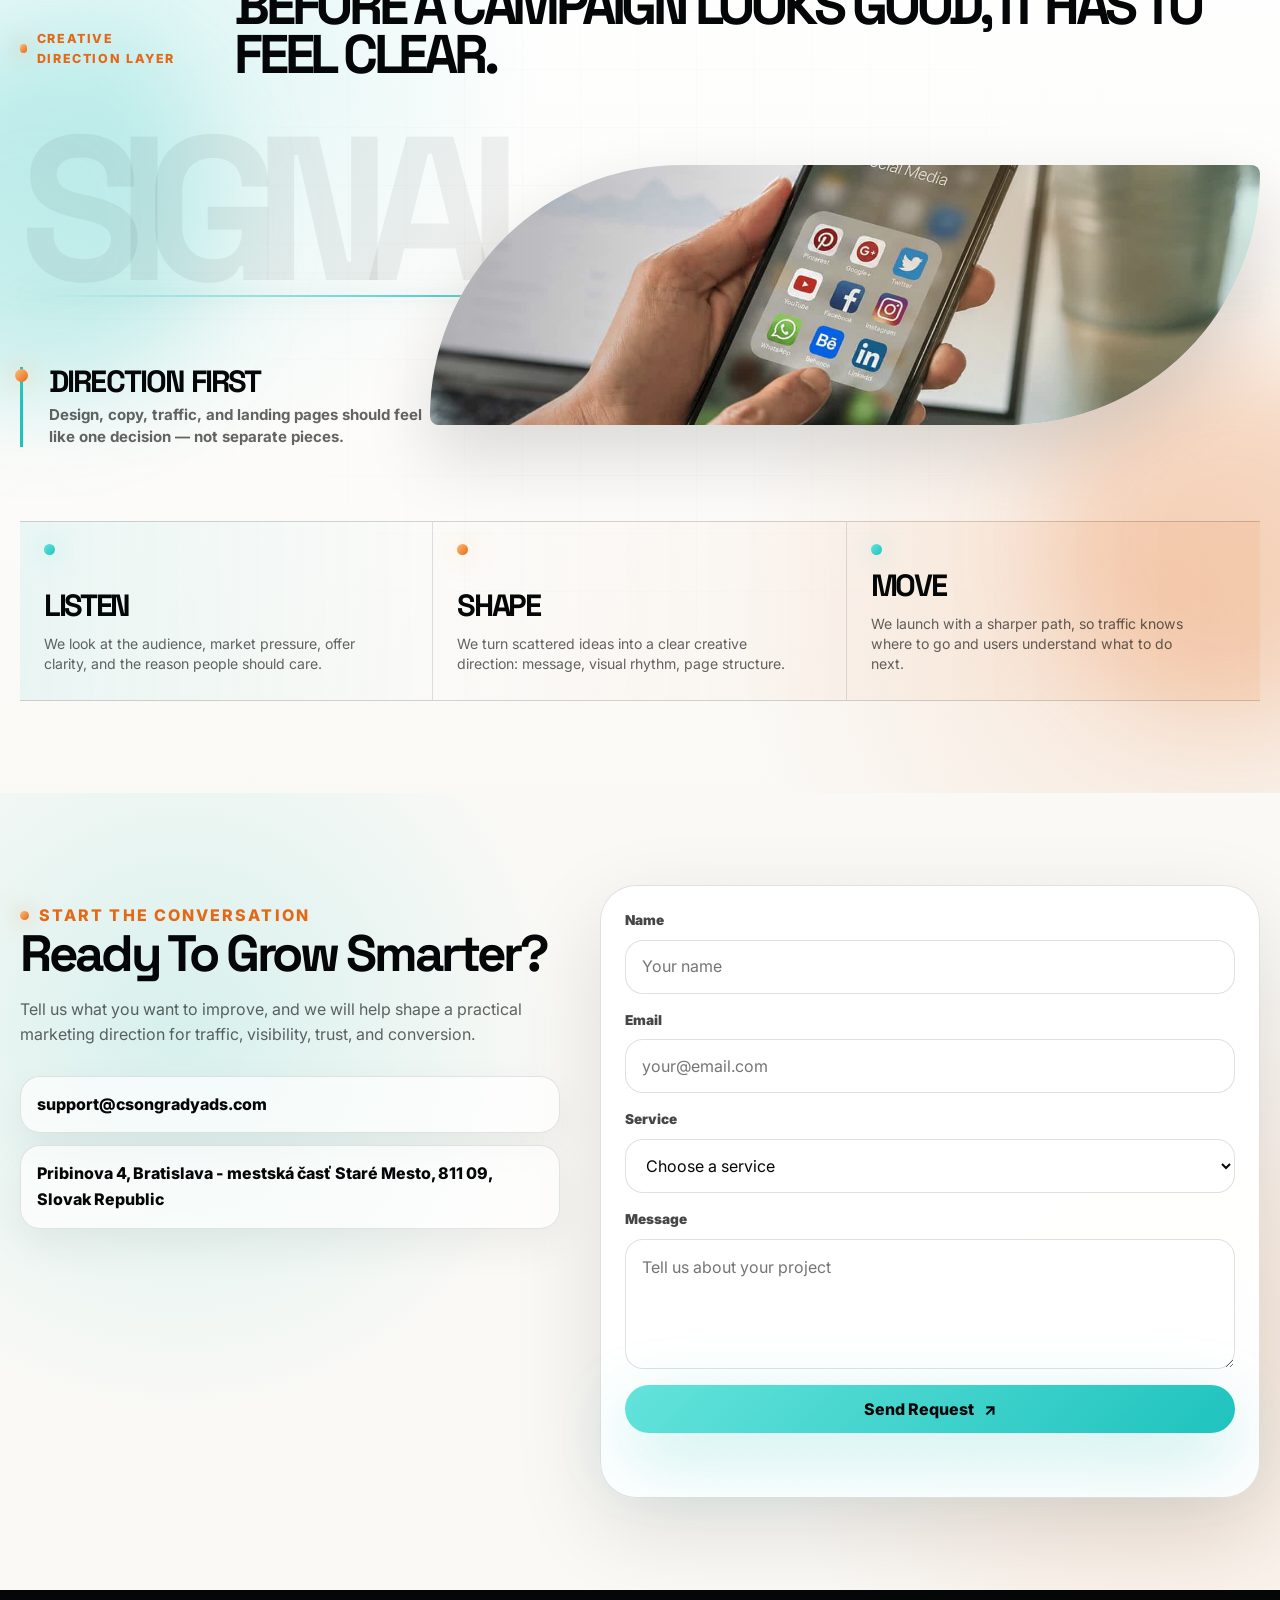
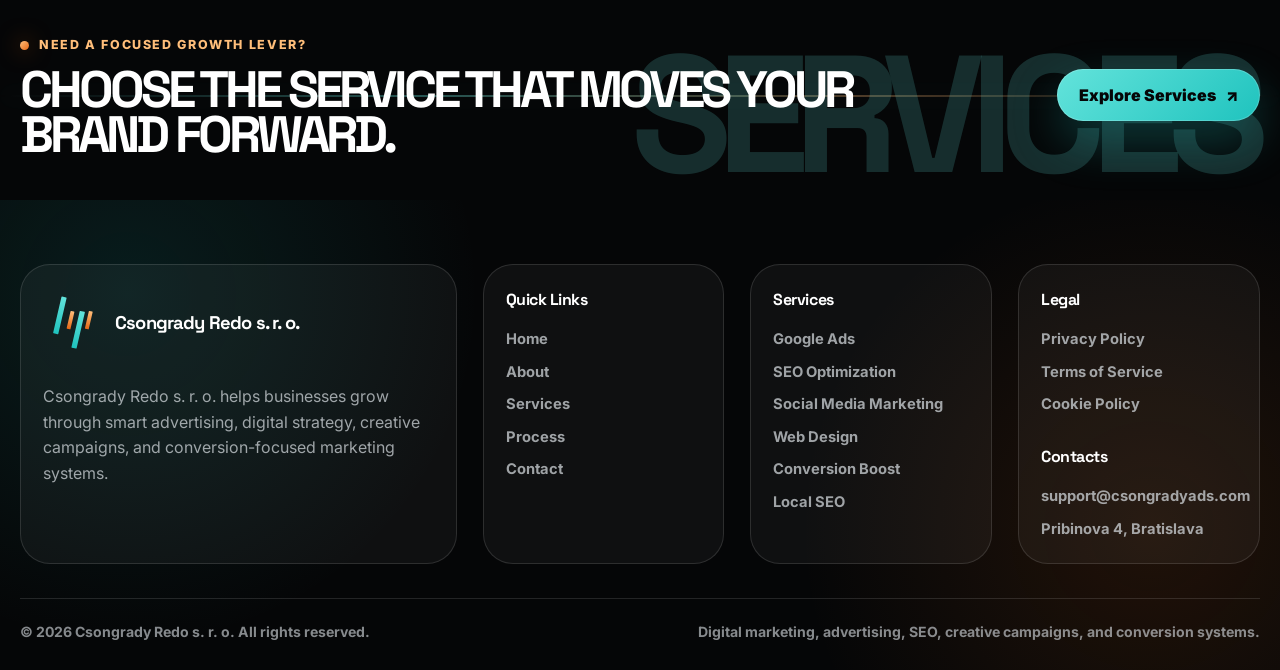
==== commit 1890bab1: "+" ====
--- a/index.html
+++ b/index.html
@@ -918,7 +918,7 @@
                             <span class="home-standout-system__ring home-standout-system__ring--mint"></span>
                             <span class="home-standout-system__ring home-standout-system__ring--orange"></span>
 
-                            <img class="home-standout-system__photo" src="assets/images/home/about-team.jpg"
+                            <img class="home-standout-system__photo" src="assets/images/home/card-system.jpg"
                                 alt="Marketing team working on campaign strategy" />
 
                             <div class="home-standout-system__photo-badge home-standout-system__photo-badge--mint">
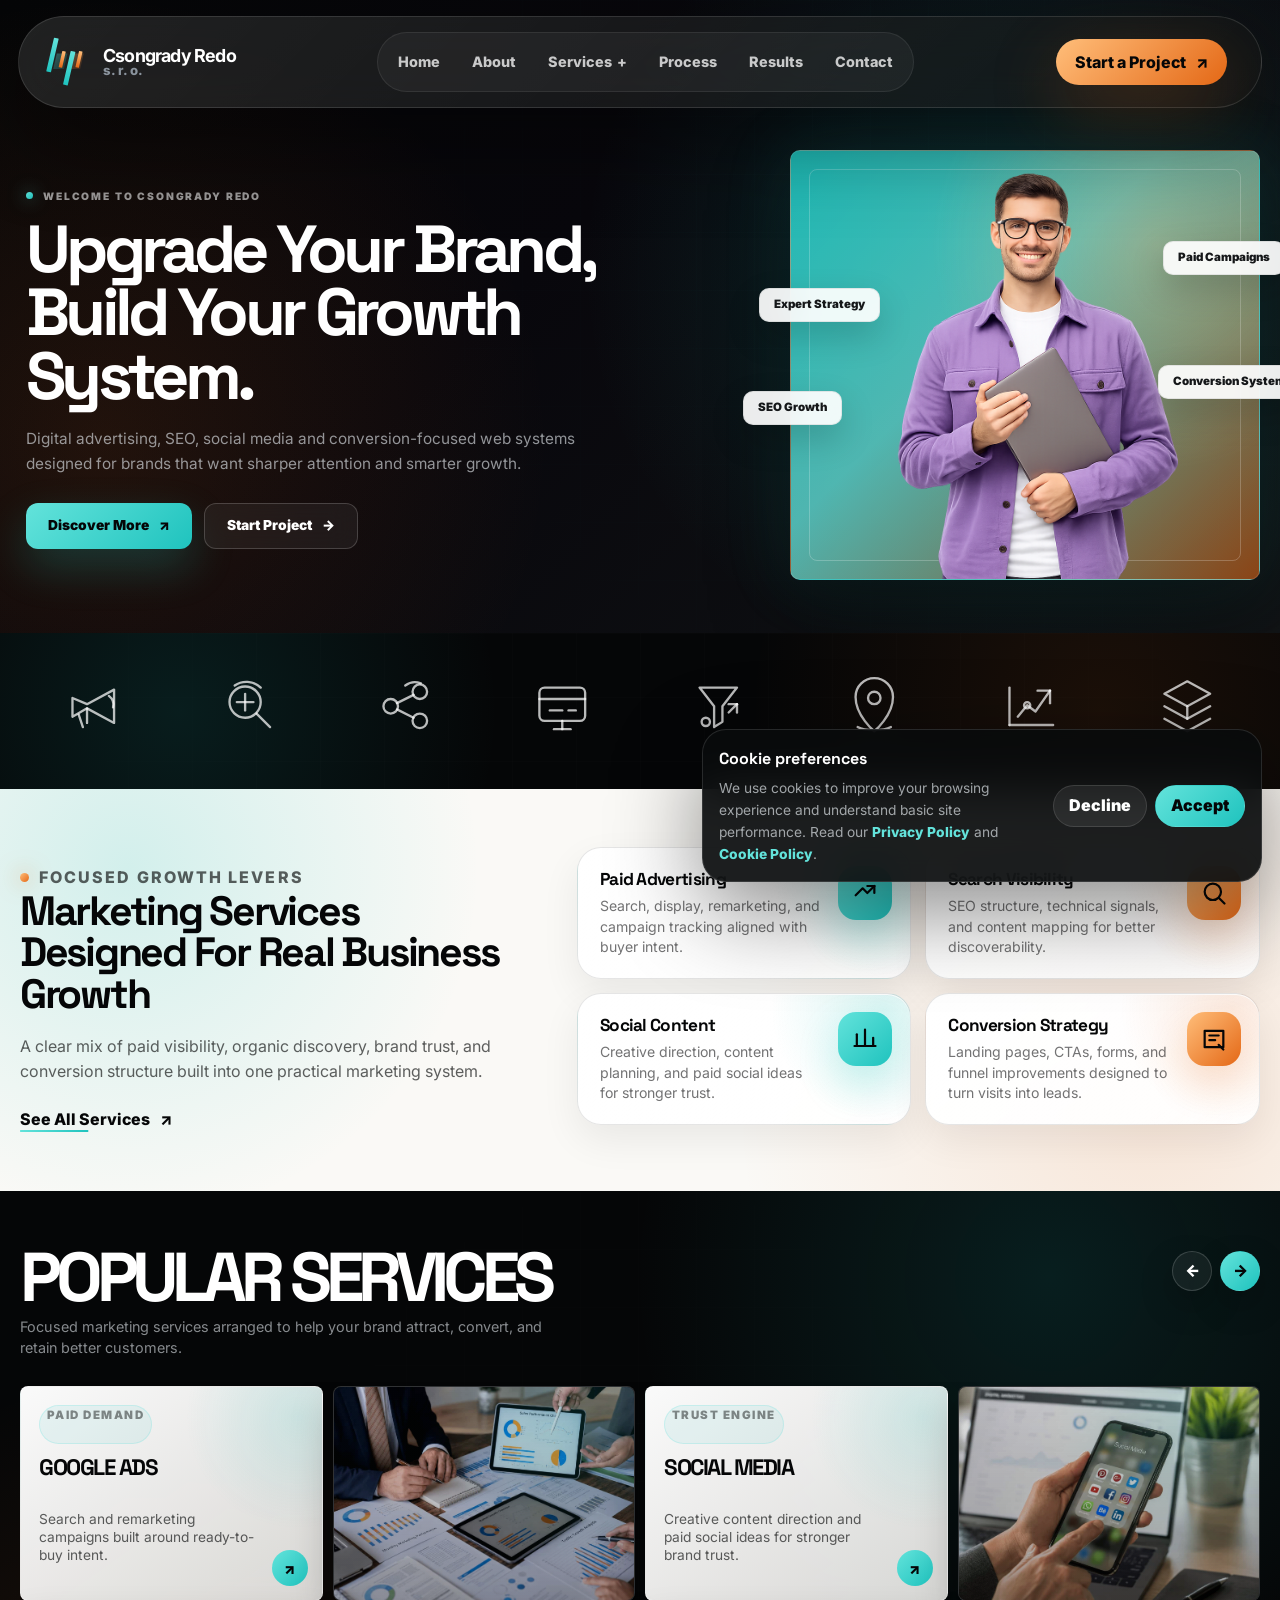
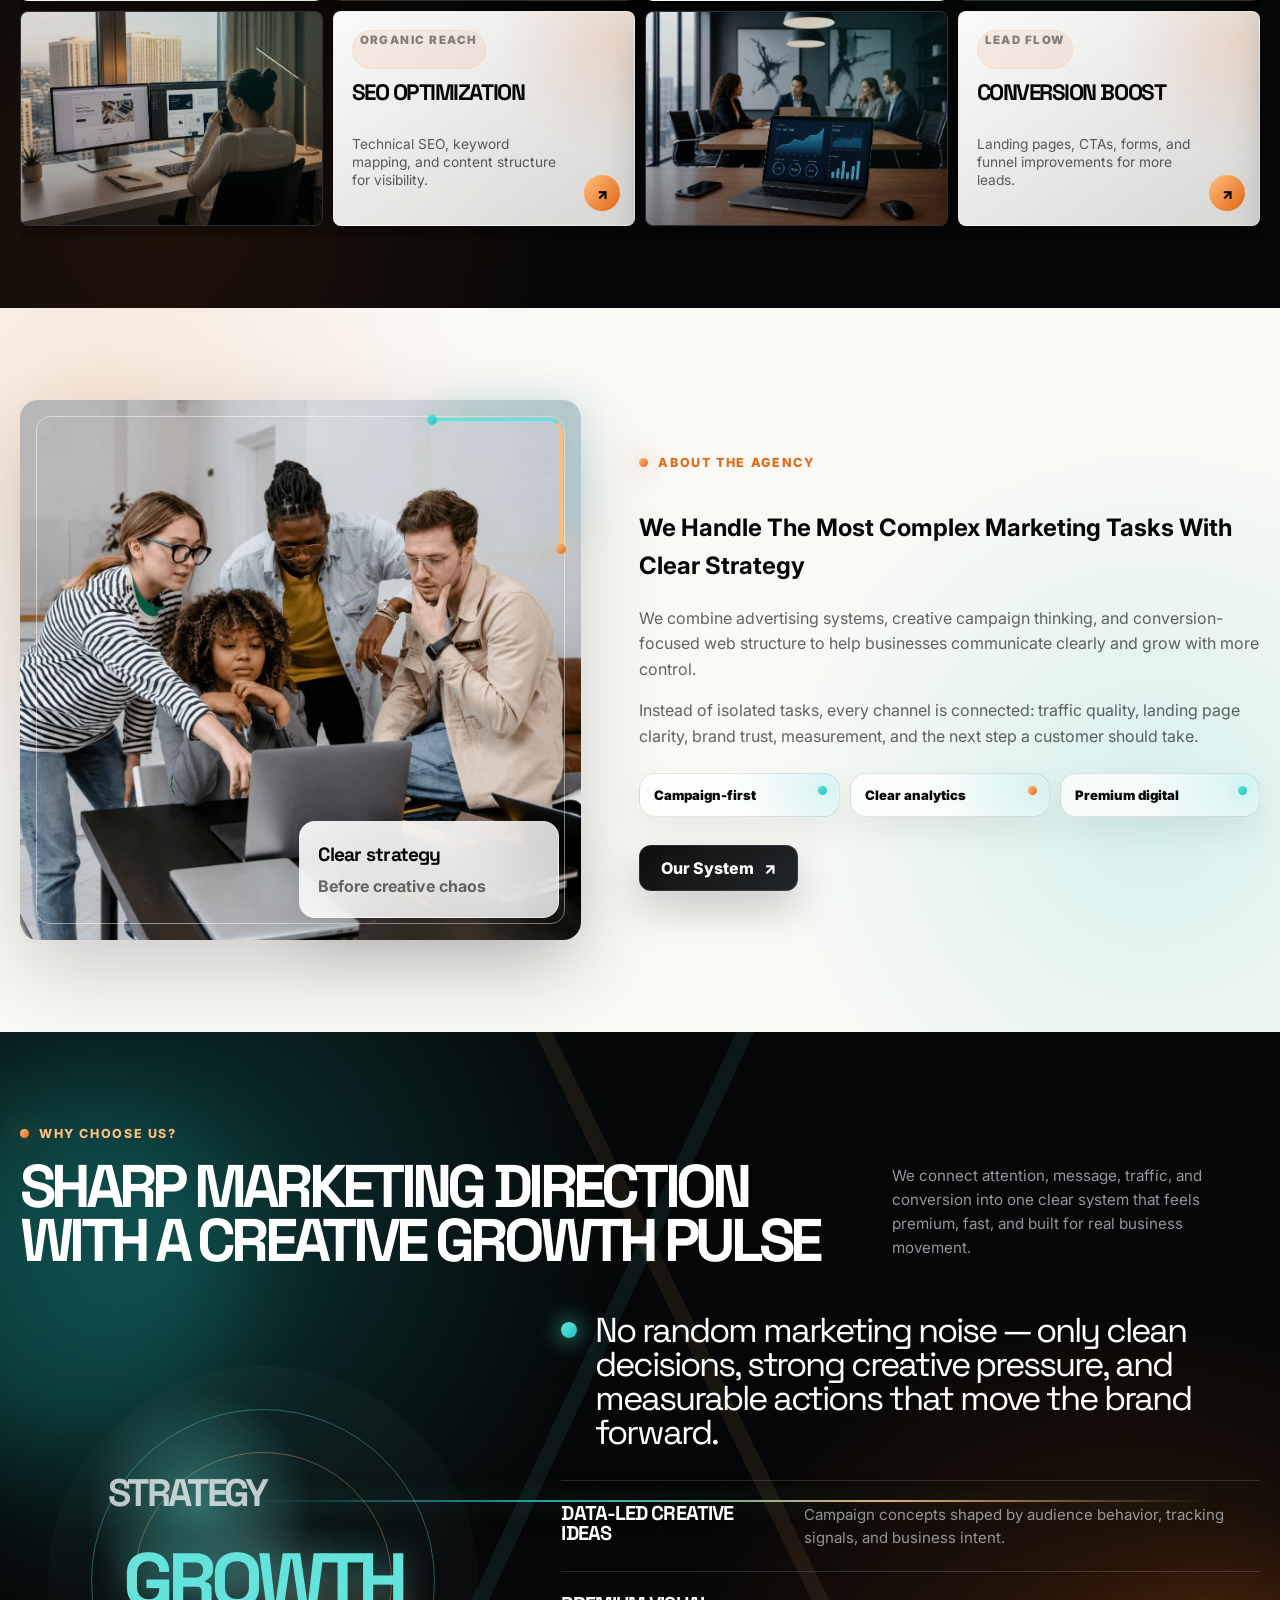
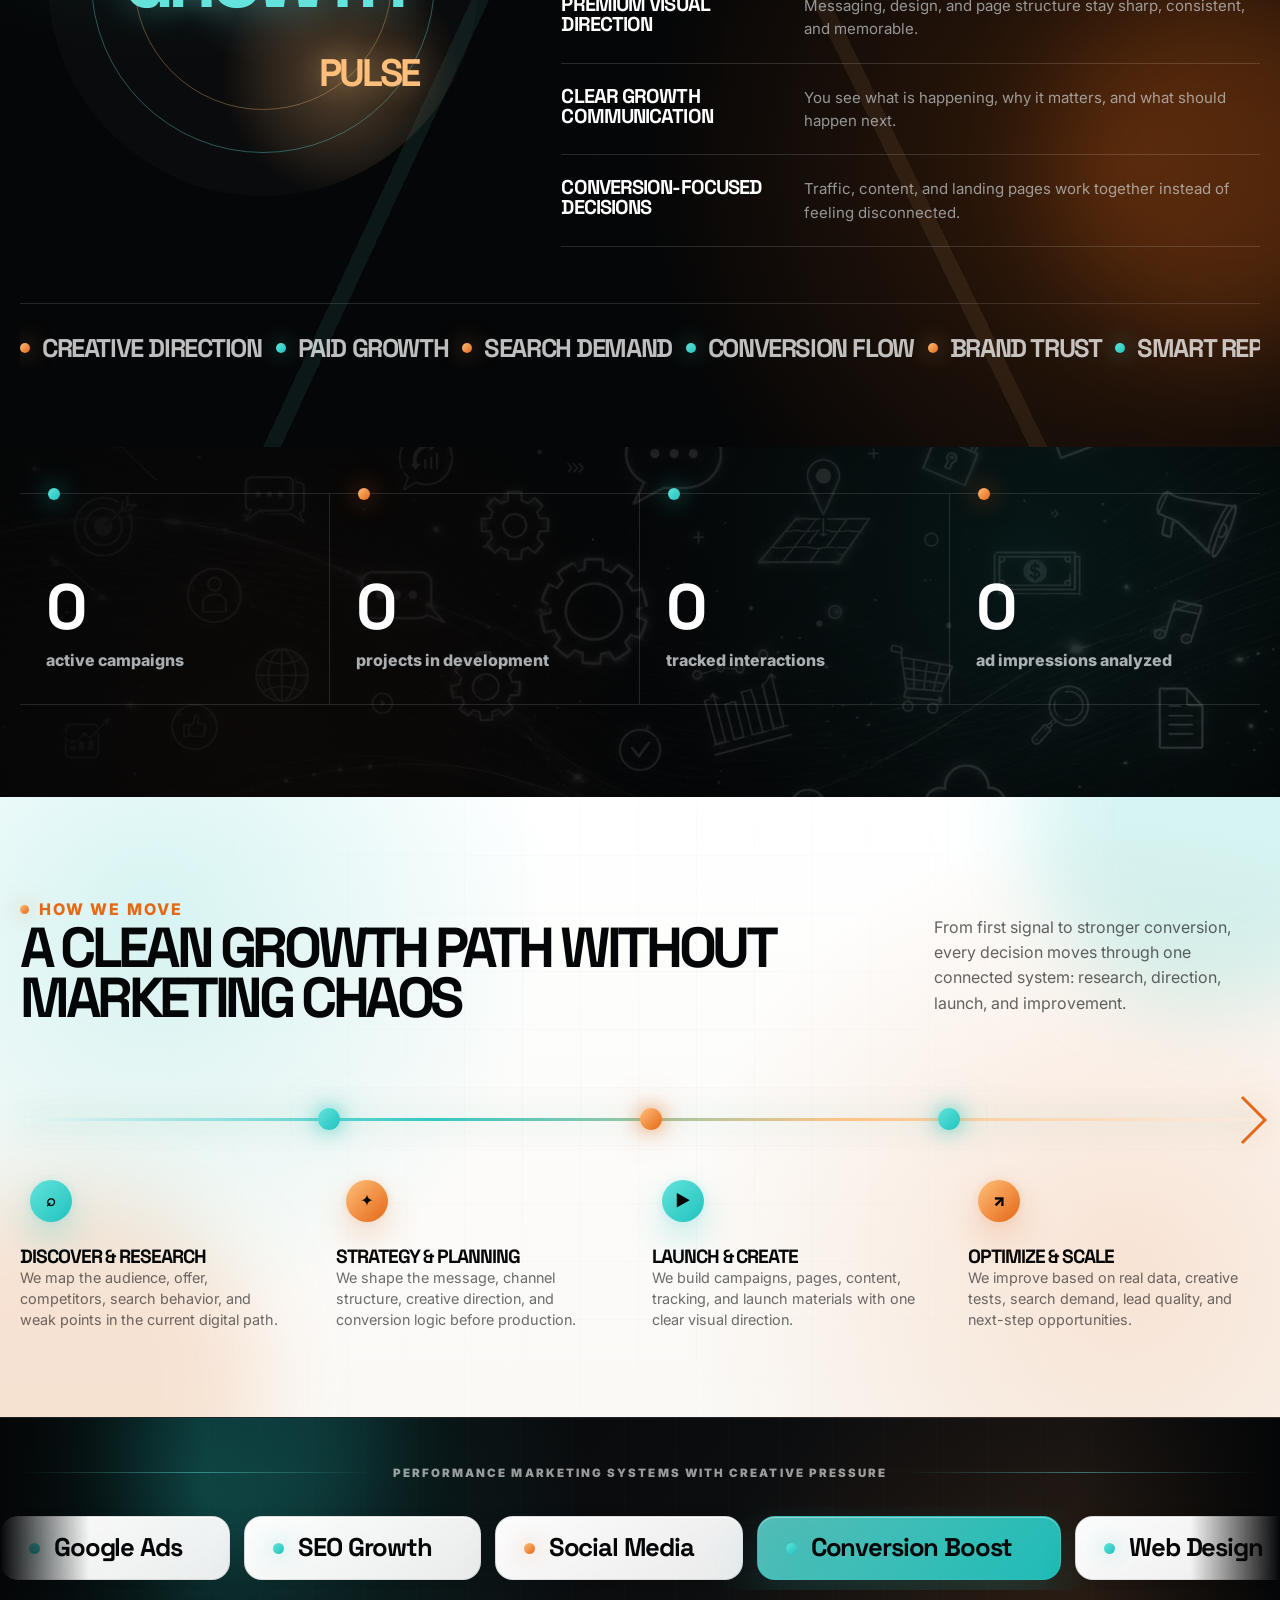
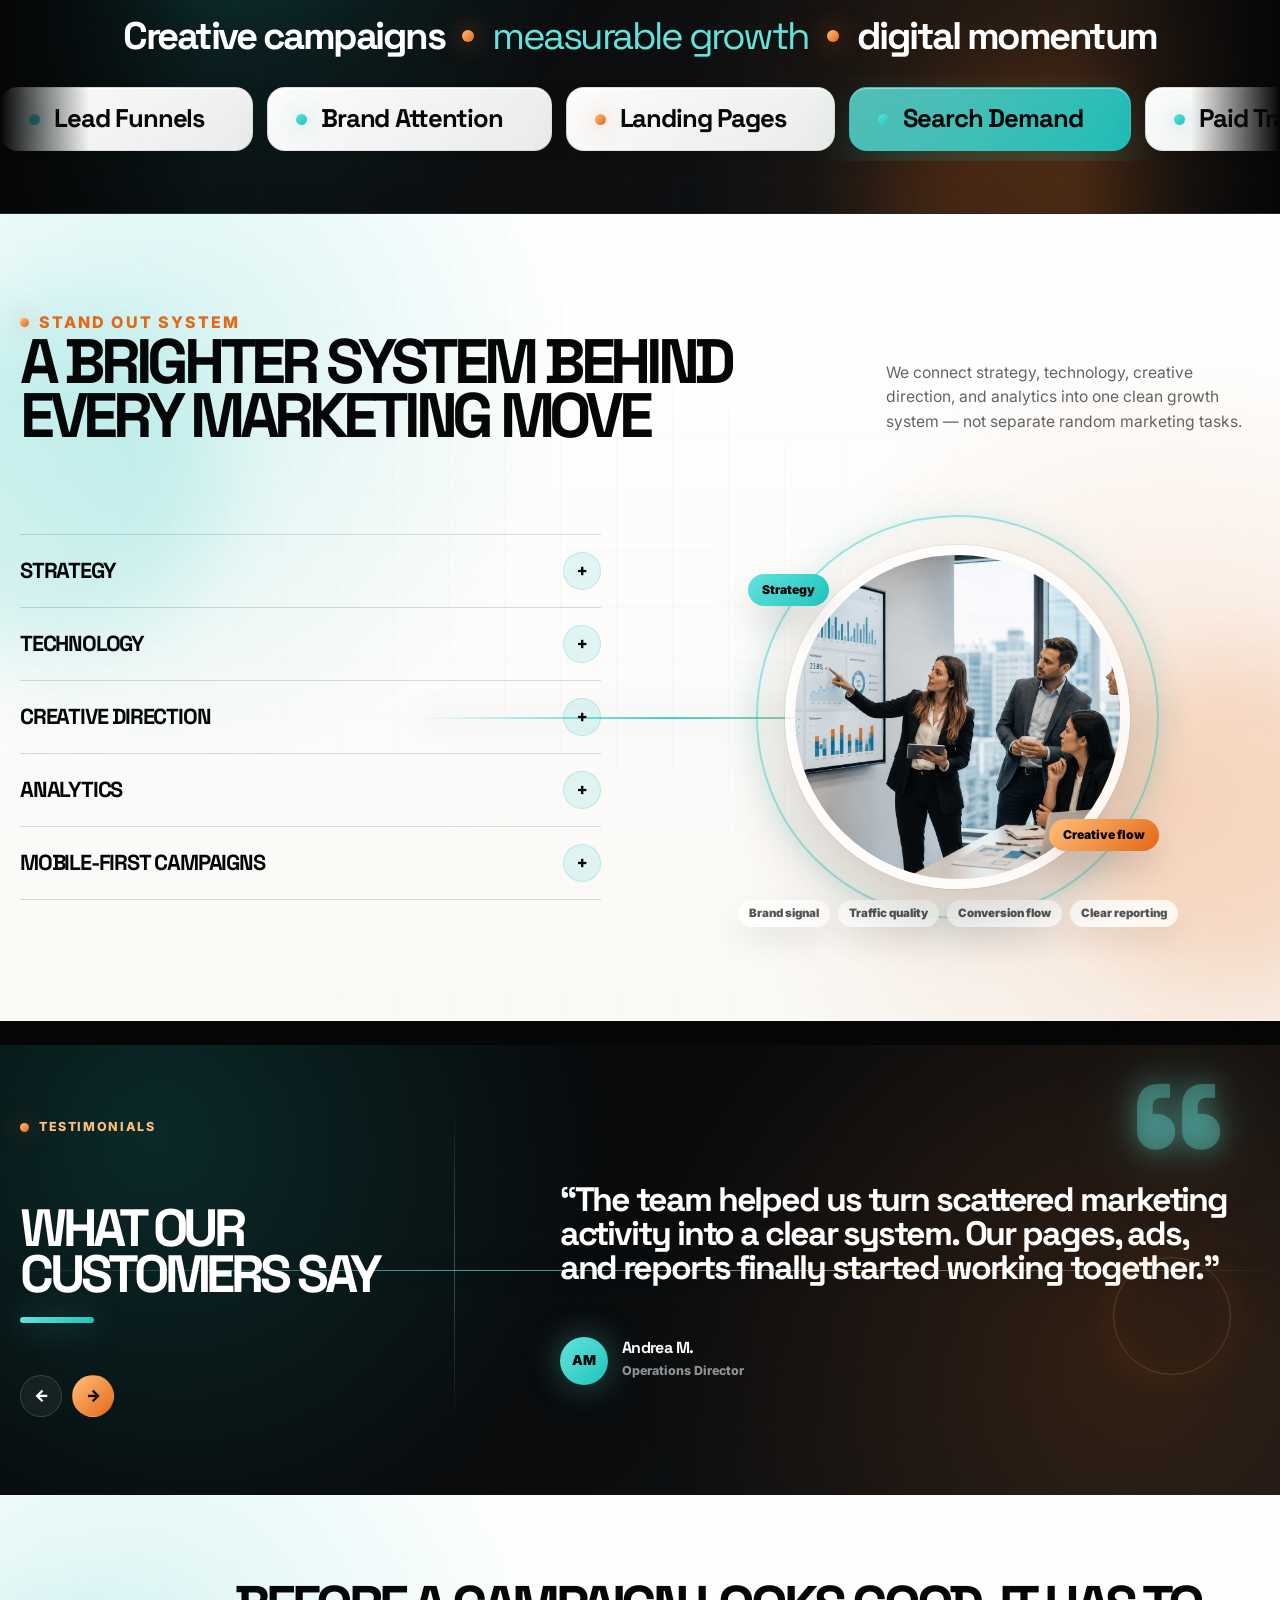
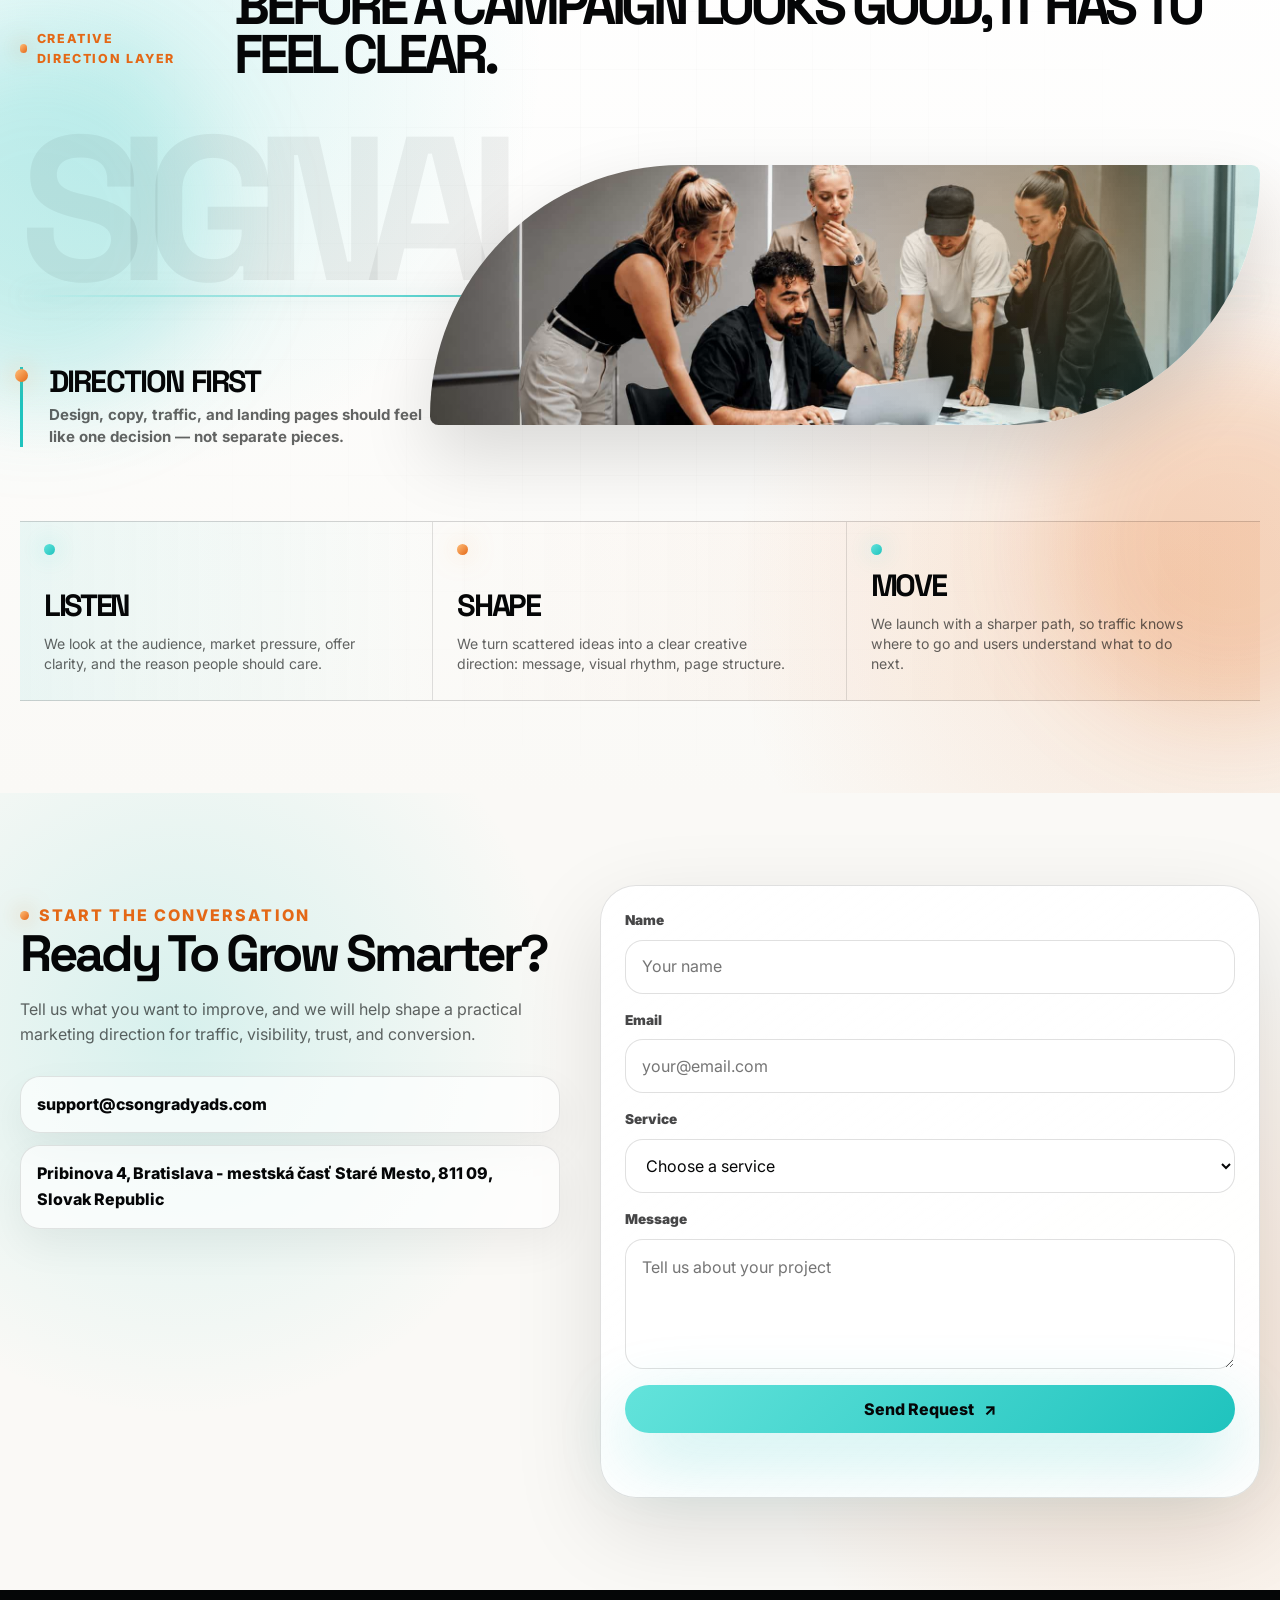
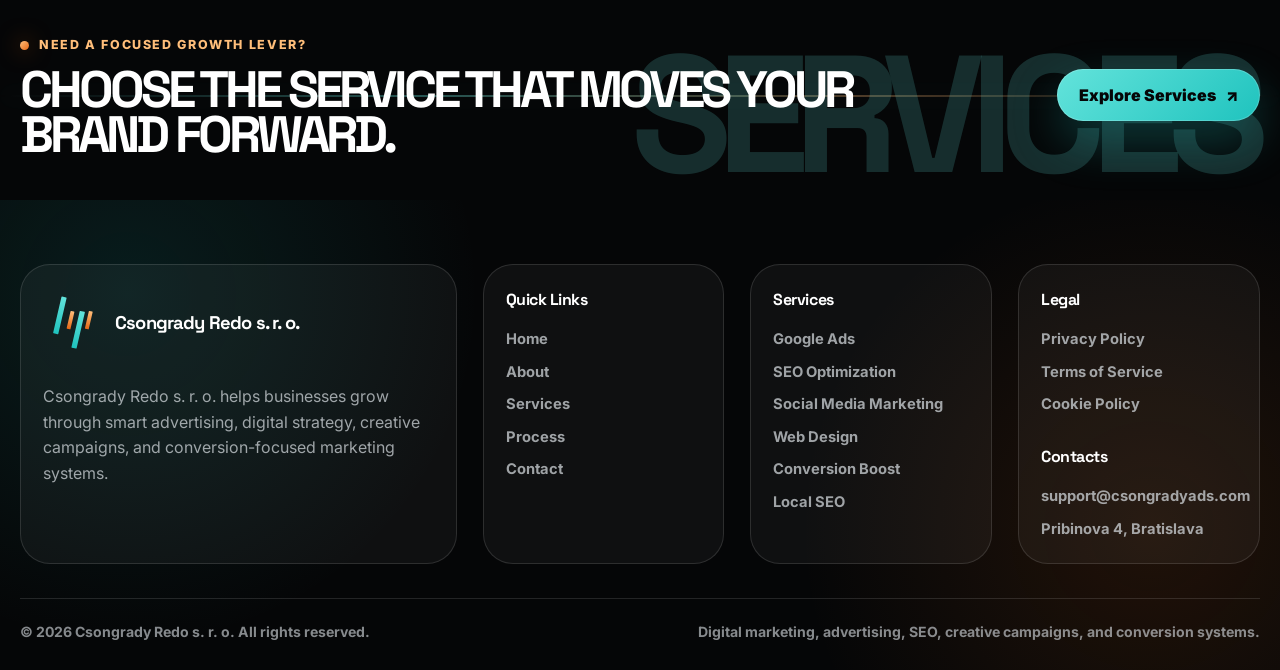
==== commit fbe7a956: "+" ====
--- a/index.html
+++ b/index.html
@@ -1021,7 +1021,7 @@
                             </div>
                 
                             <div class="home-direction-layer__image">
-                                <img src="assets/images/home/services-social.jpg"
+                                <img src="assets/images/home/end-card.jpg"
                                     alt="Creative marketing direction and campaign planning" />
                             </div>
                 
--- a/assets/css/home.css
+++ b/assets/css/home.css
@@ -3185,11 +3185,11 @@
 
 .home-hero__image {
     position: absolute !important;
-    right: 20px !important;
+    right: 45px !important;
     bottom: 0 !important;
     z-index: 2 !important;
     width: min(82%, 360px) !important;
-    height: 410px !important;
+    height: 440px !important;
     object-fit: cover !important;
     object-position: center bottom !important;
     border: 0 !important;
@@ -3342,7 +3342,8 @@
 
     .home-hero__image {
         width: min(88%, 270px) !important;
-        height: 315px !important;
+        height: 335px !important;
+        right: 62px !important;
     }
 }
 
